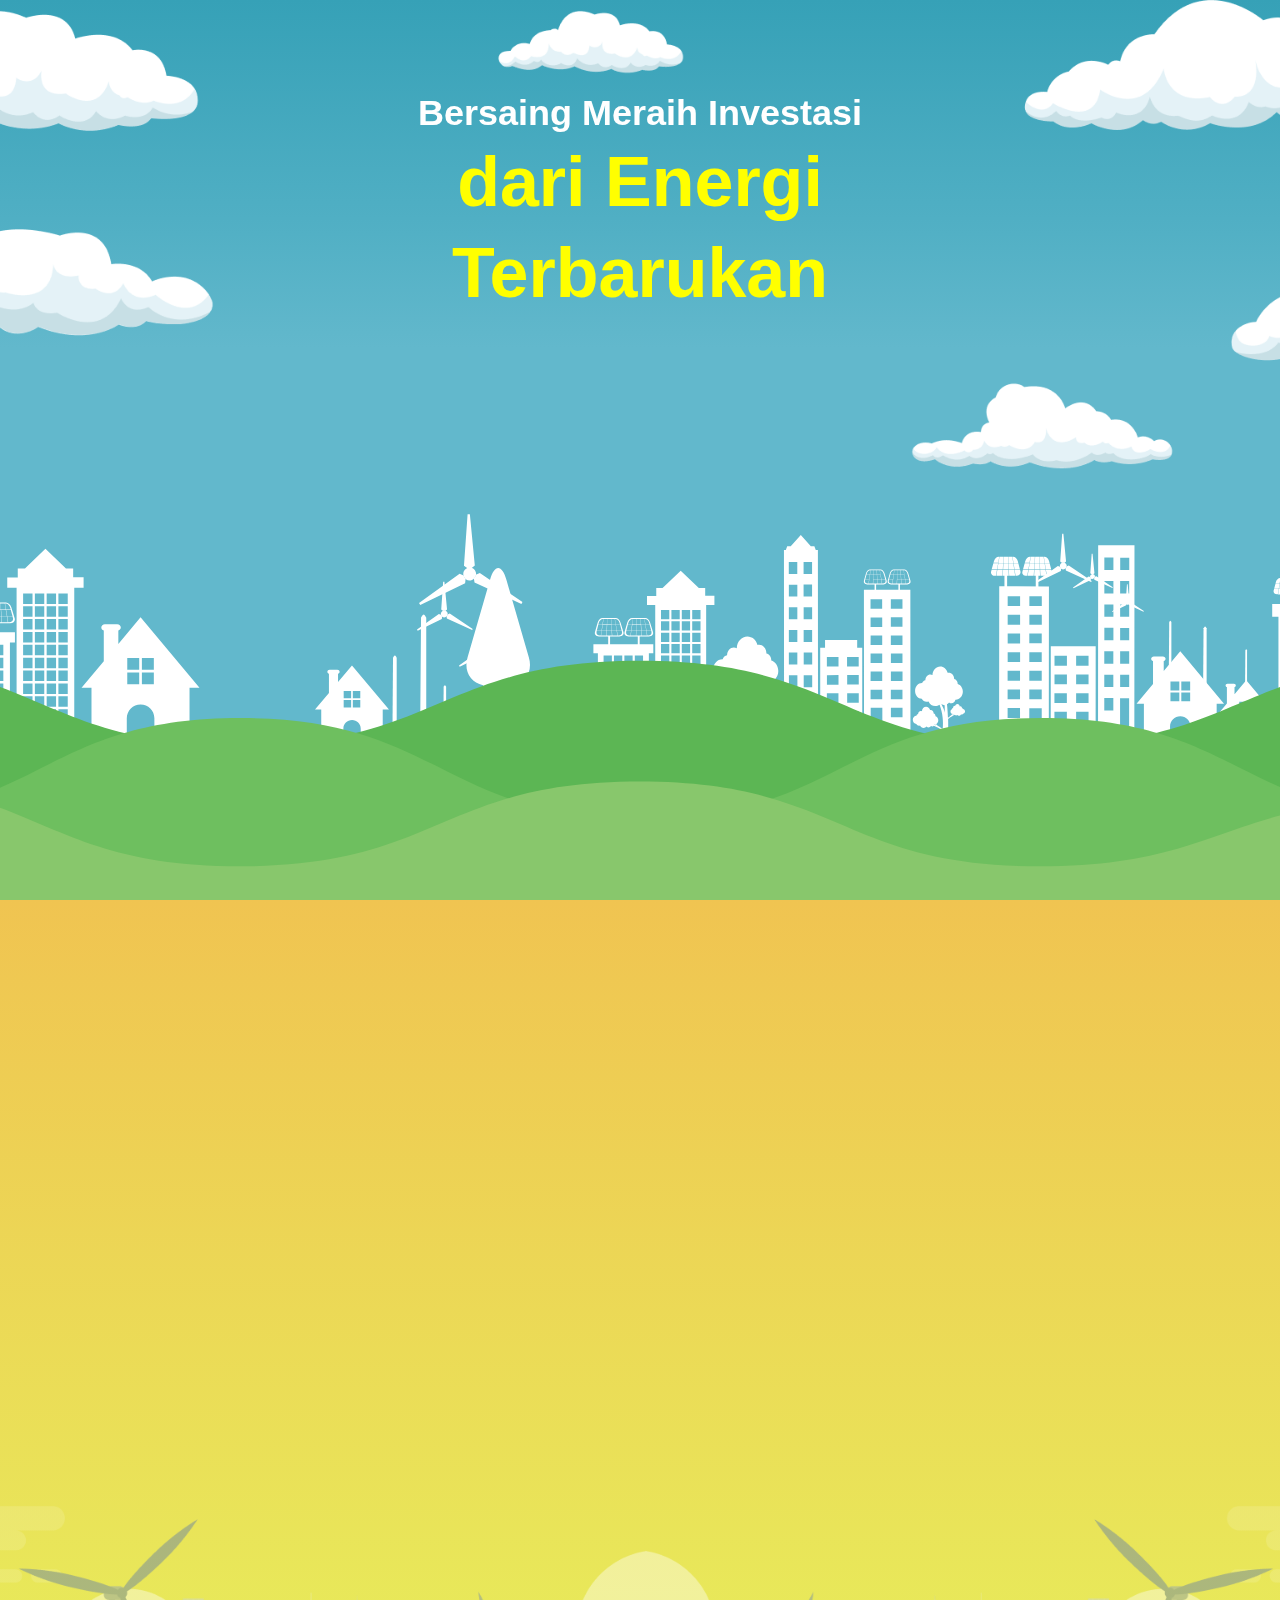
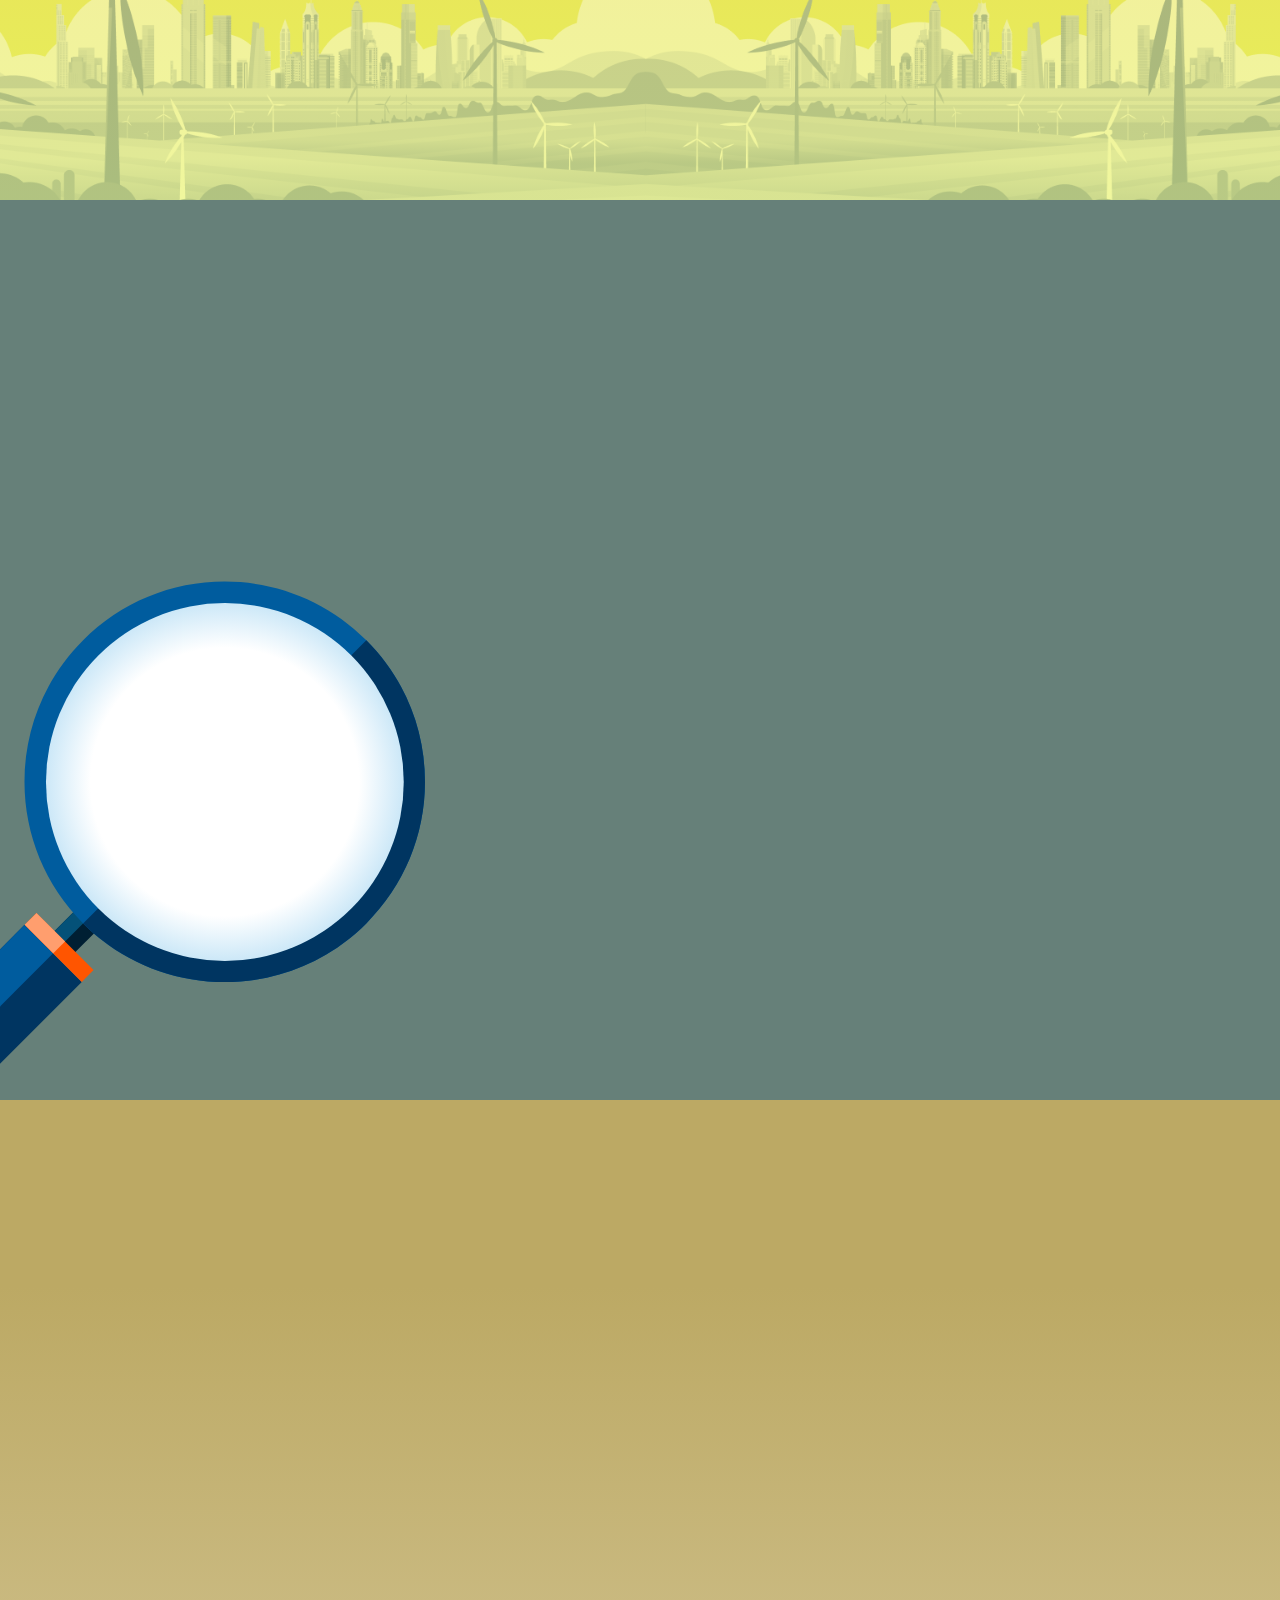
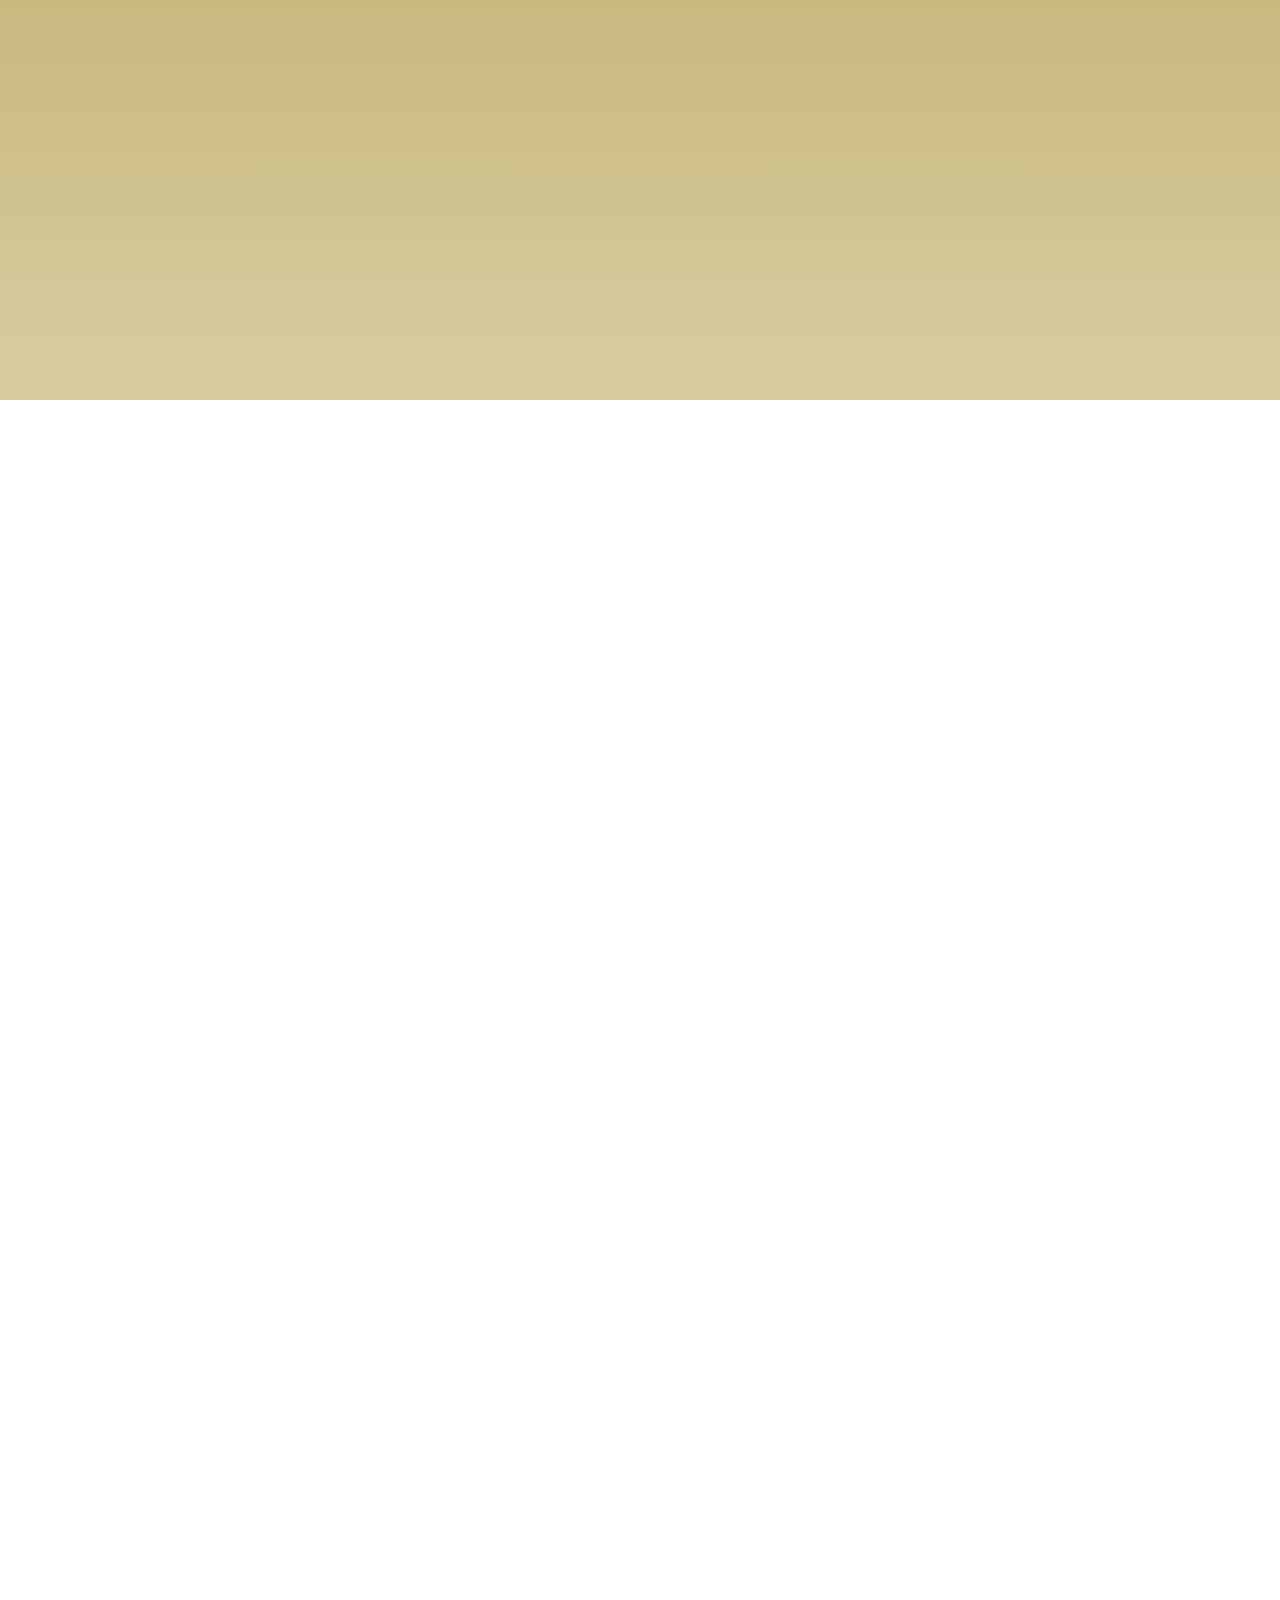
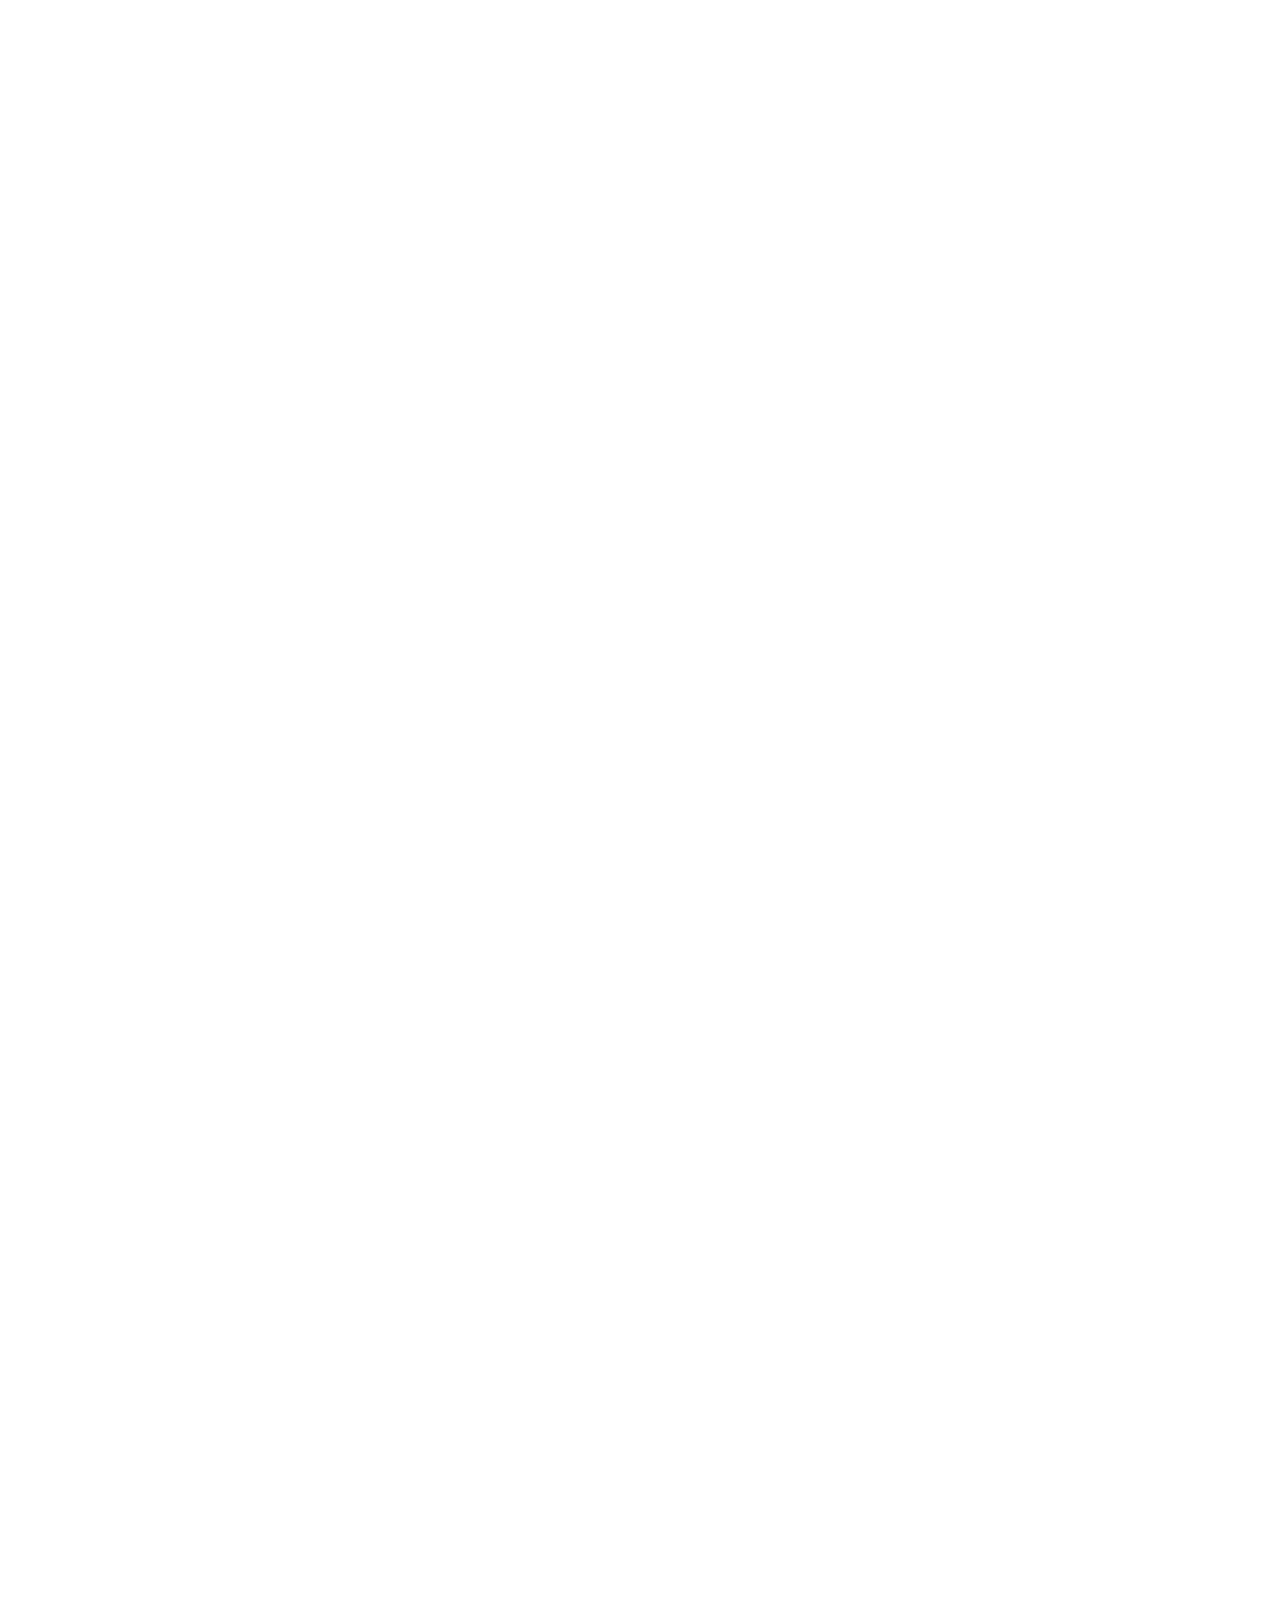
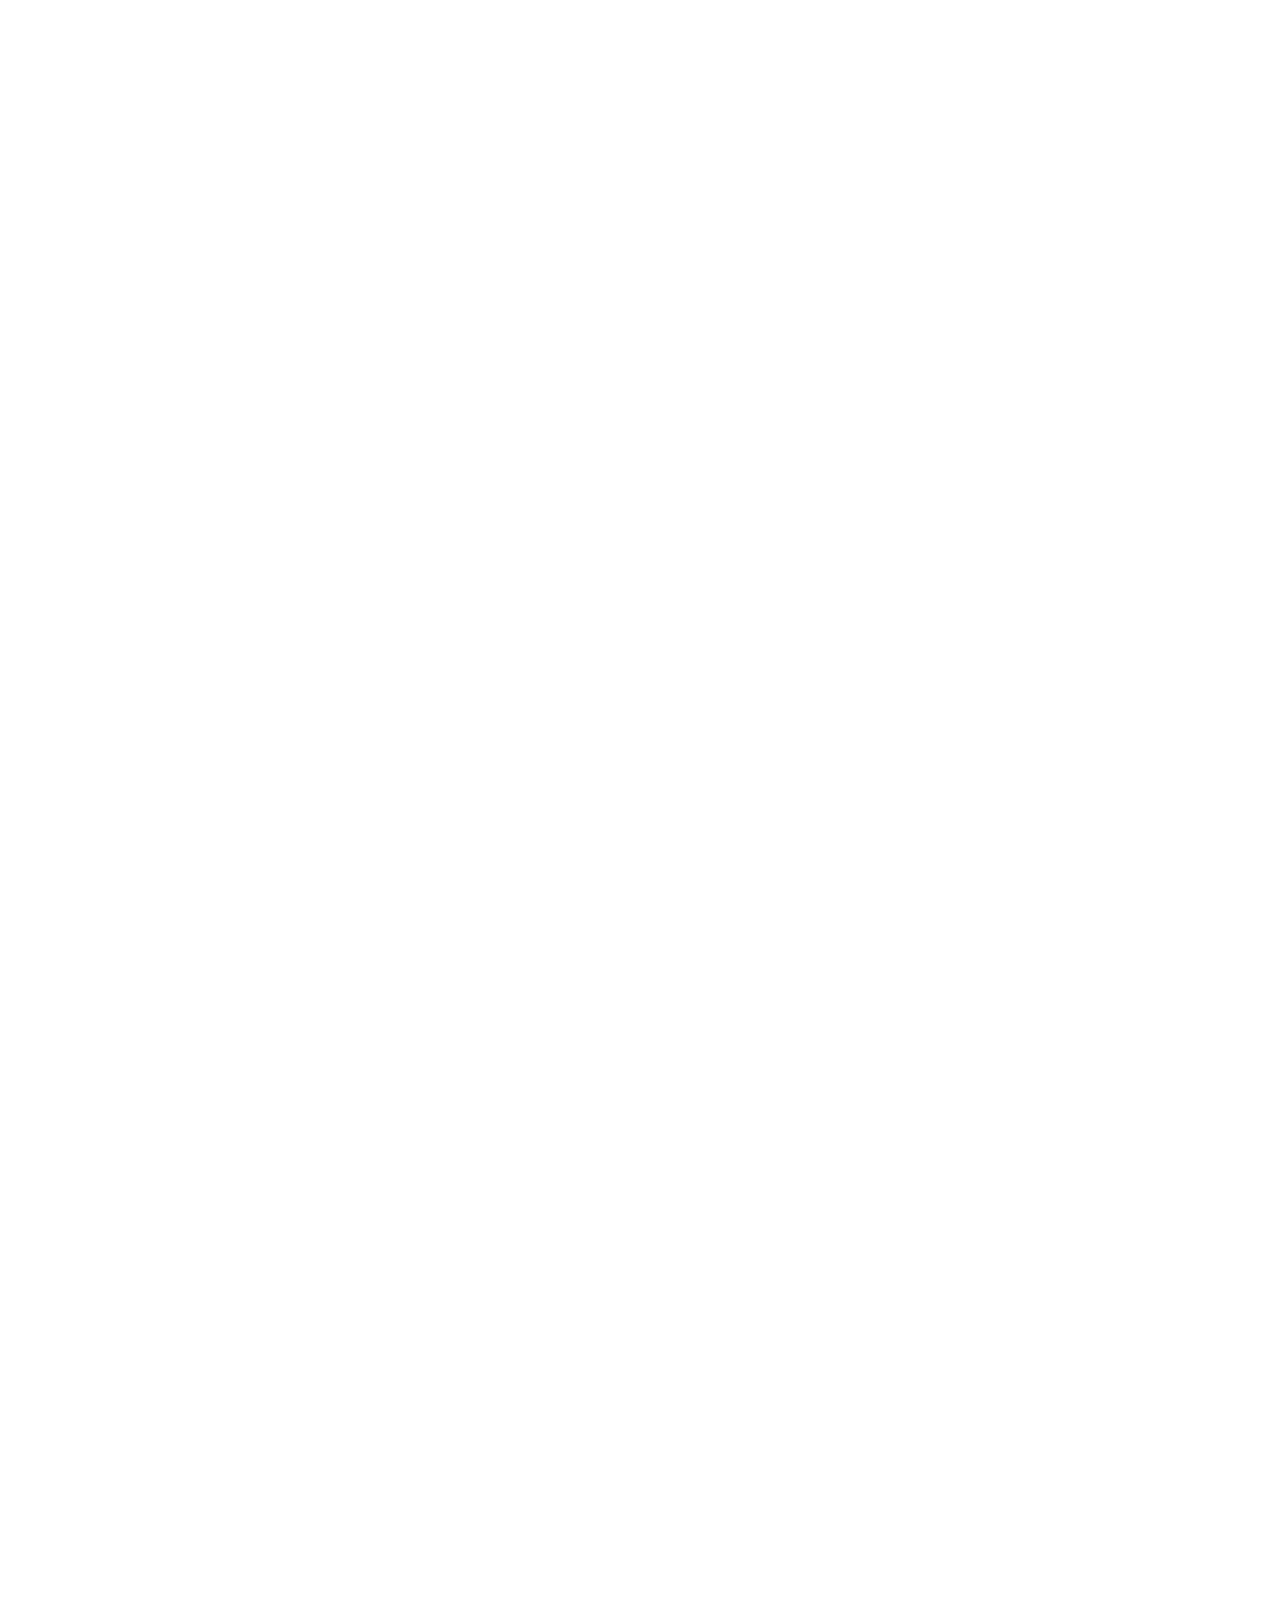
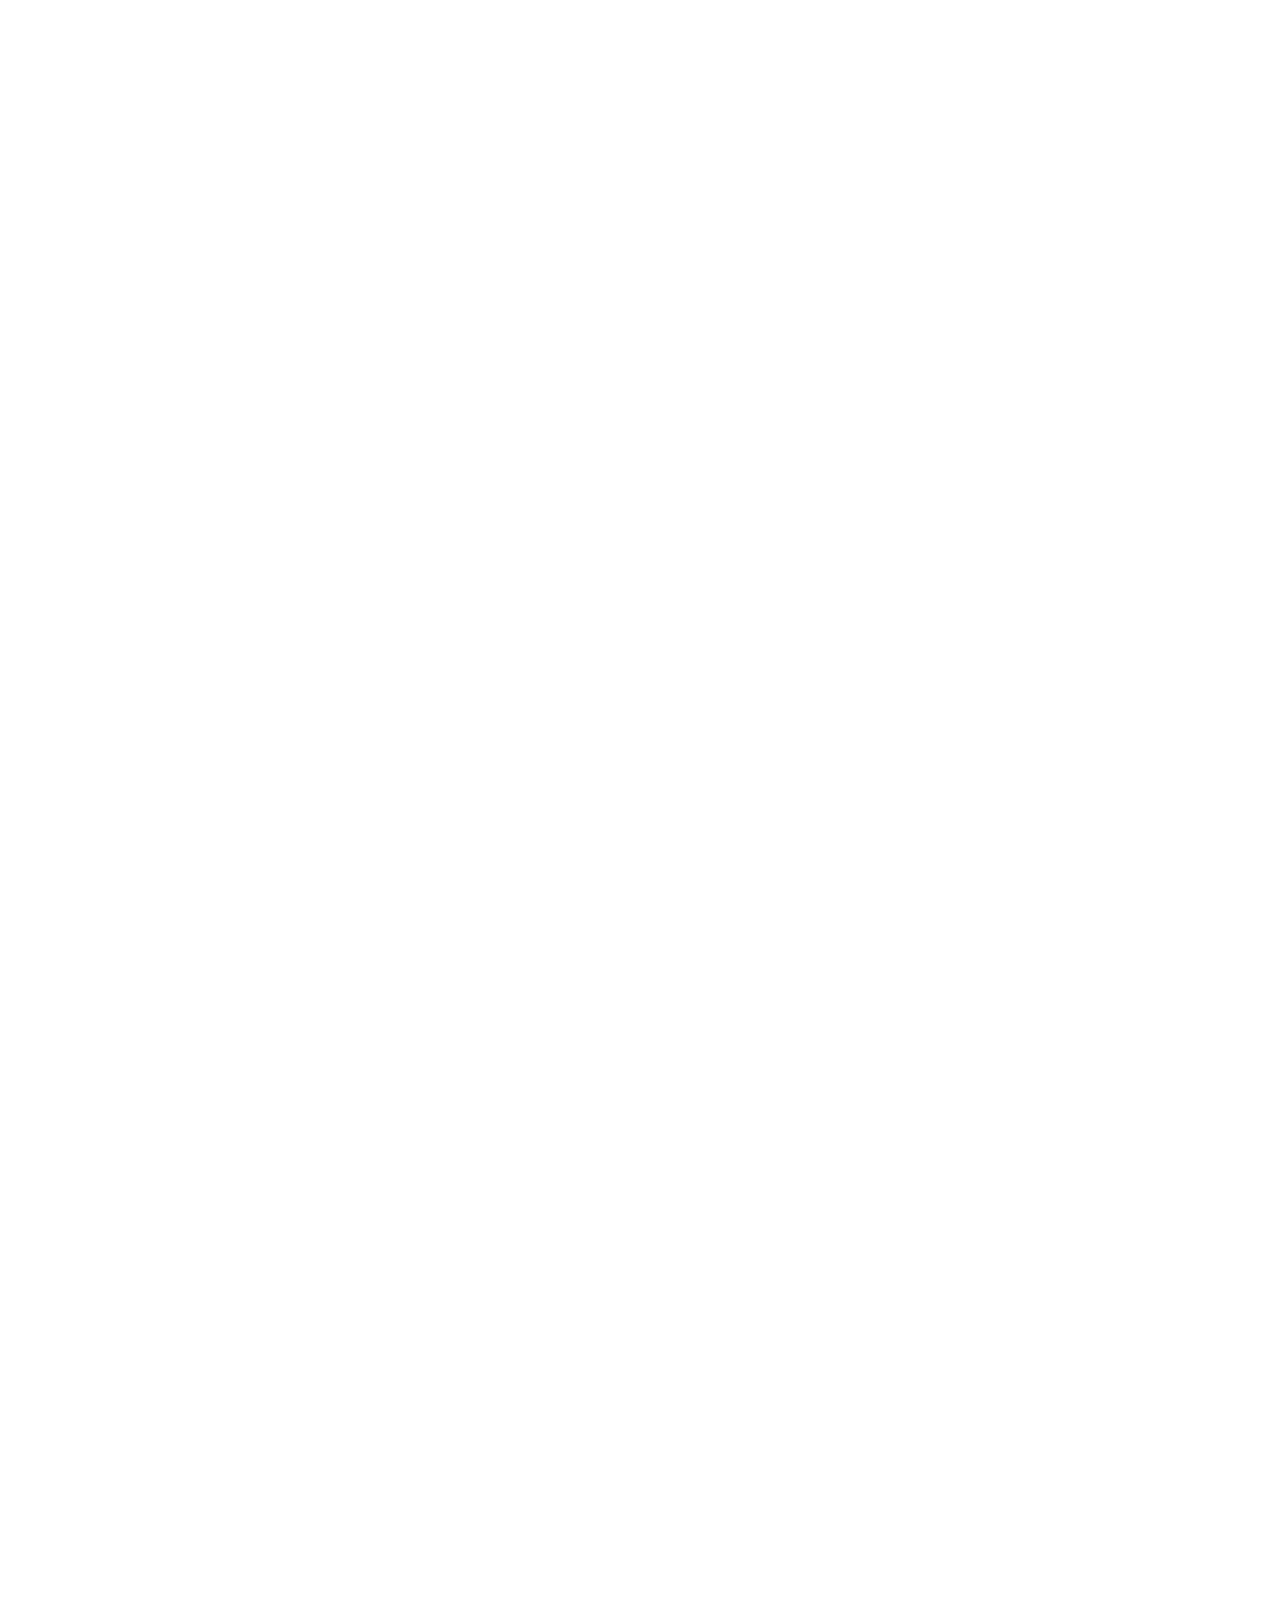
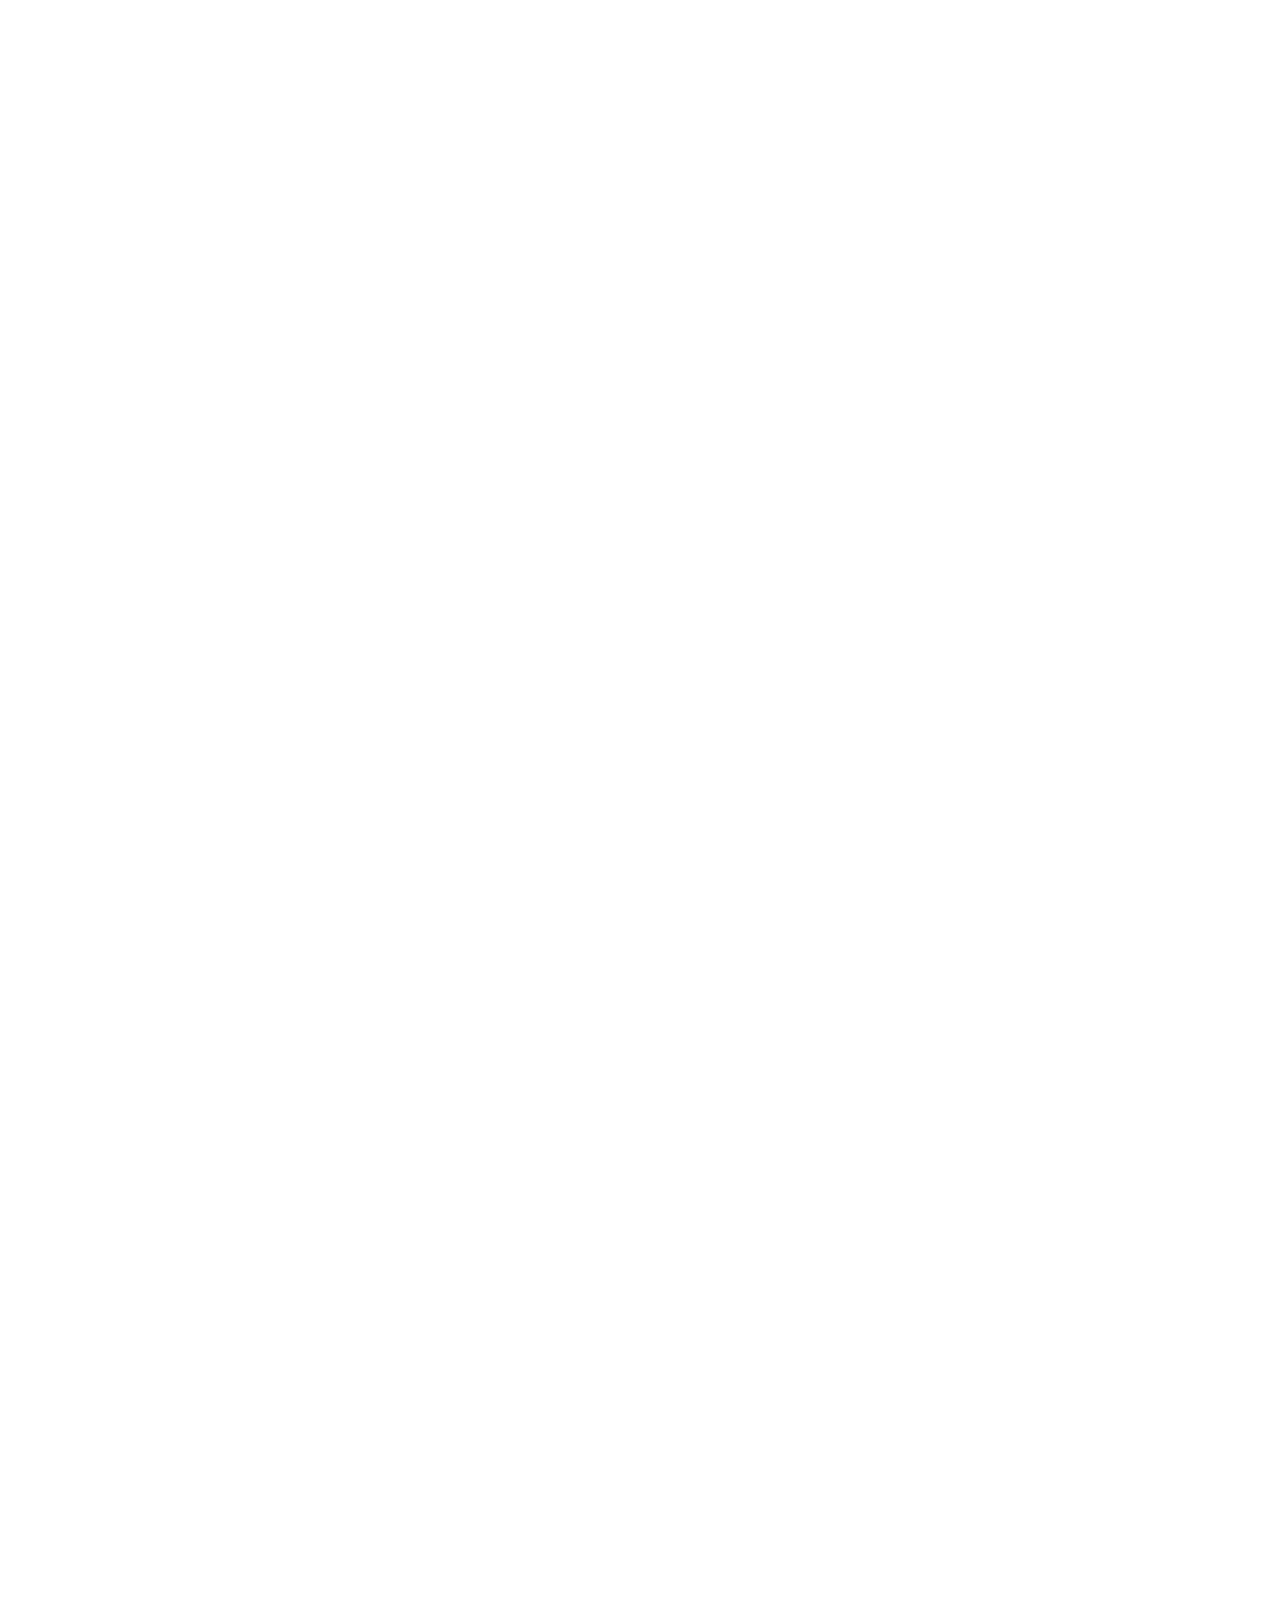
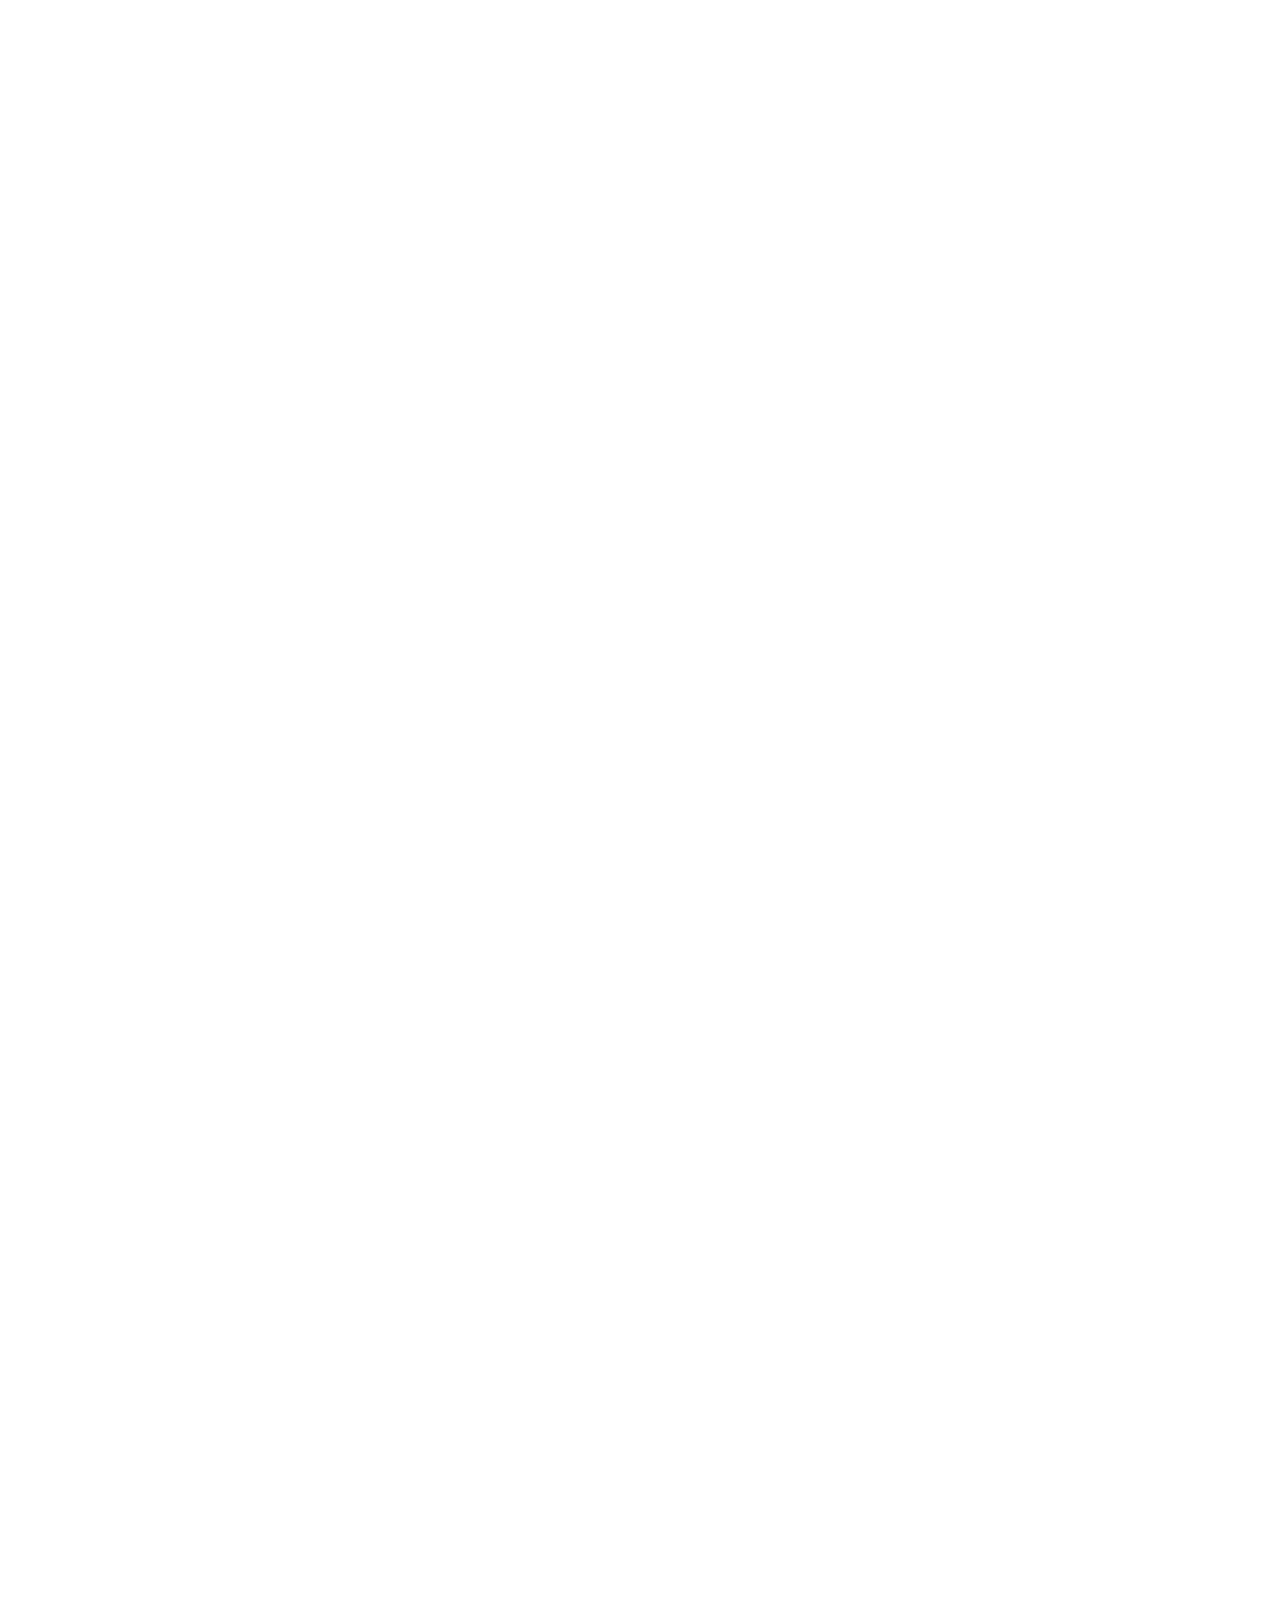
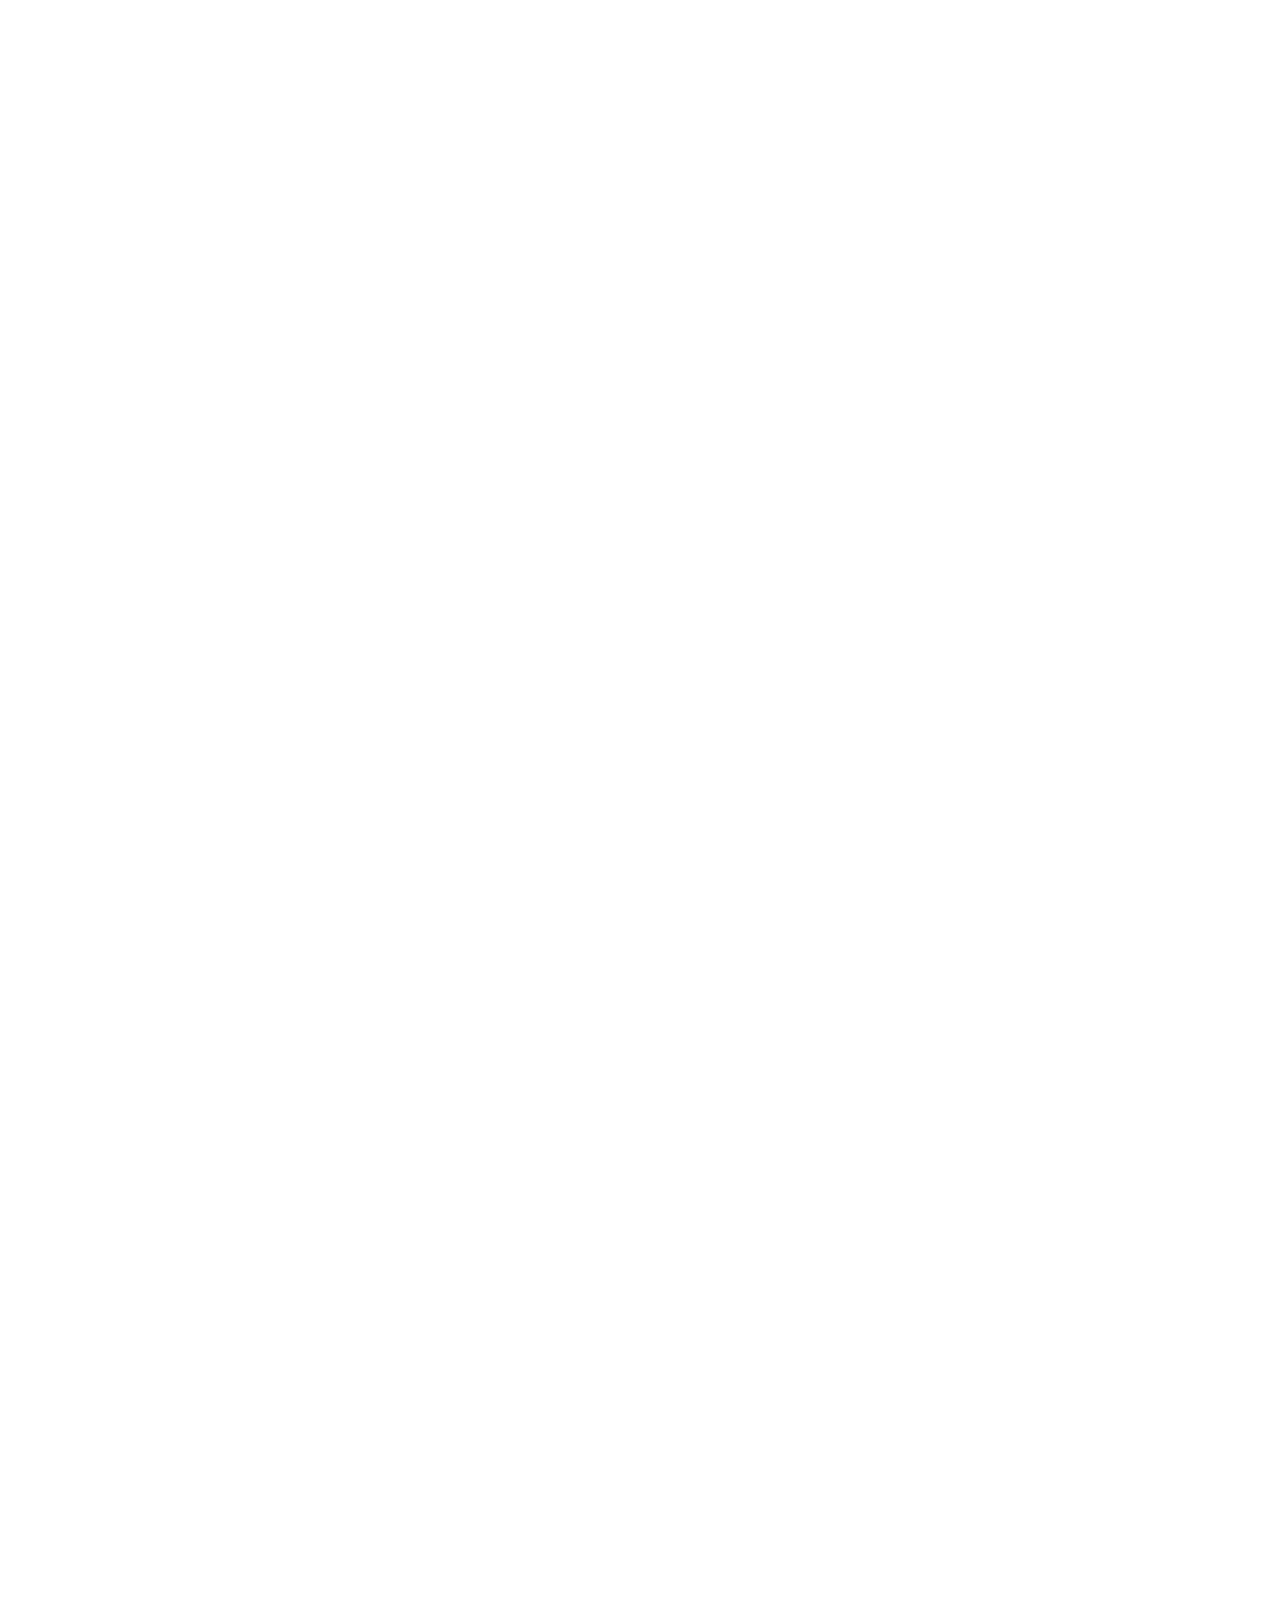
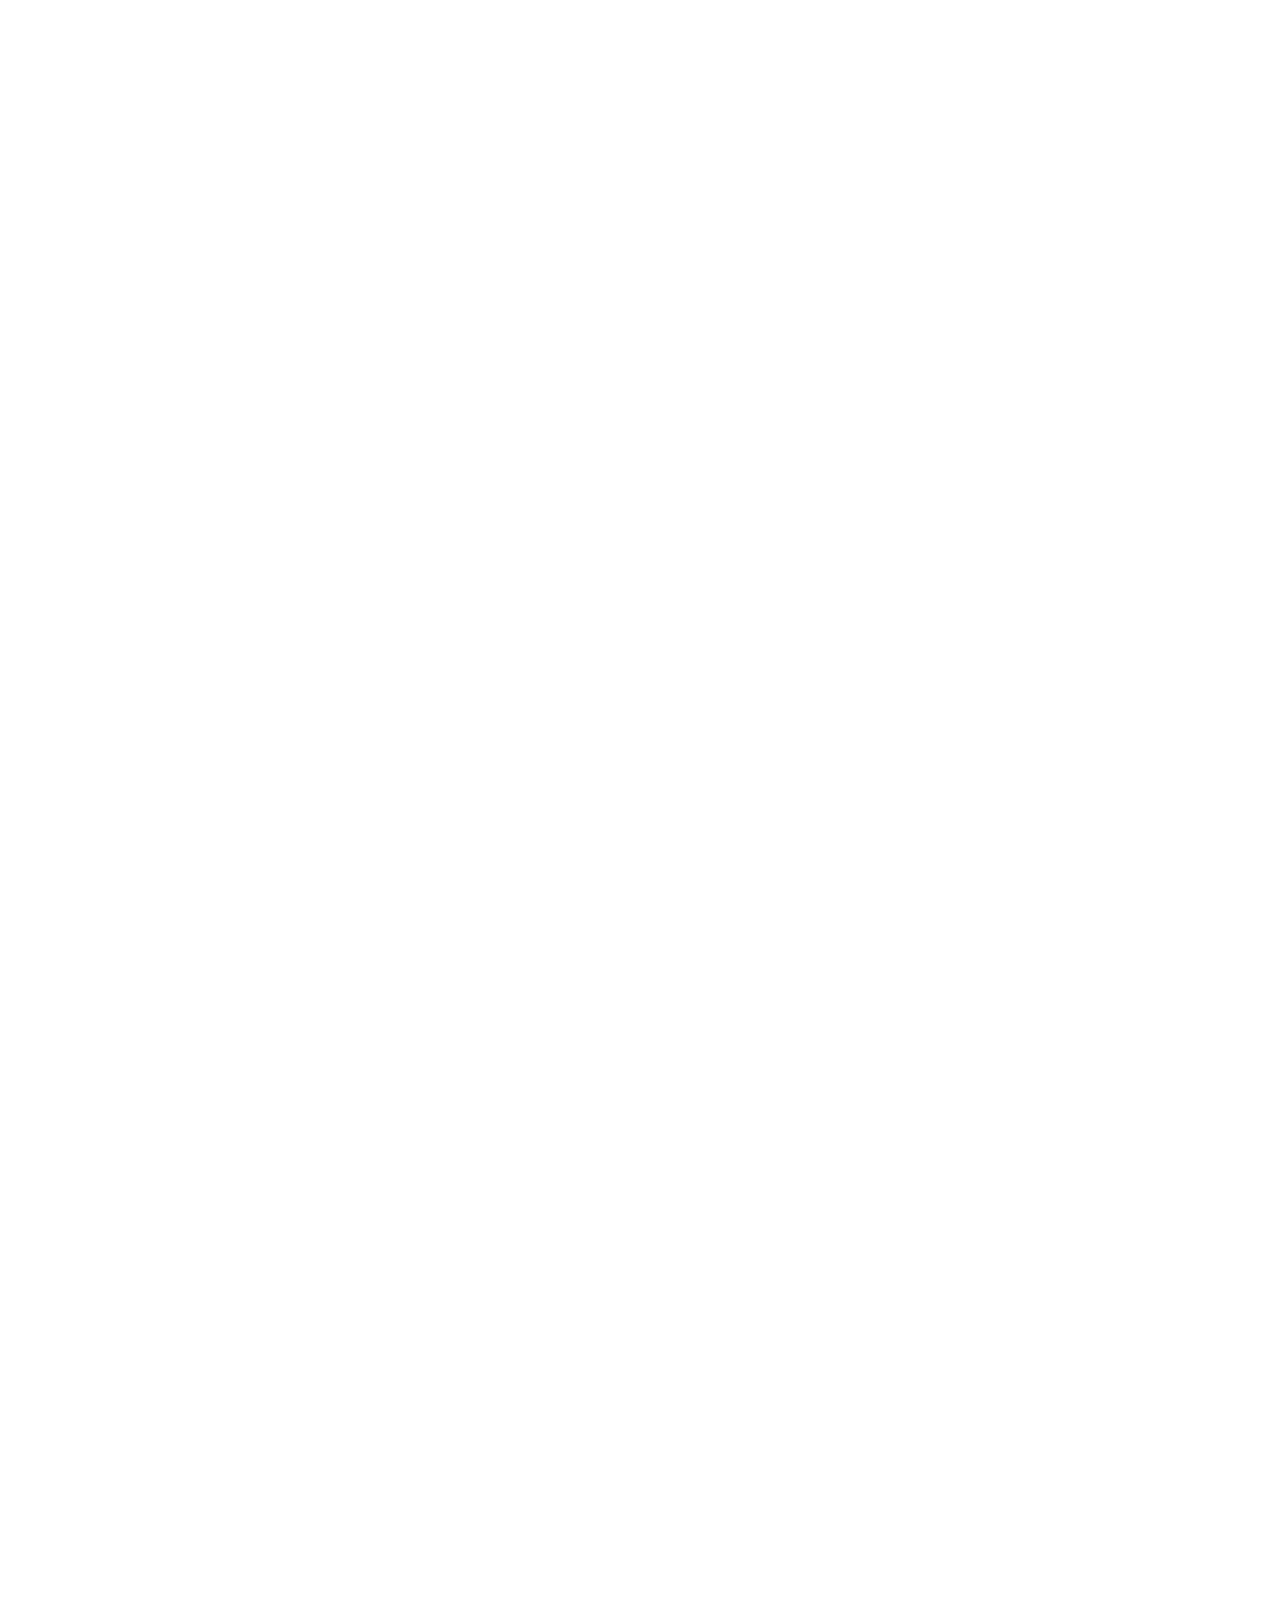
==== index.html @ f4d67e09 "Finishing All Content + Animation" ====
<!DOCTYPE html>
<html lang="en">

<head>
  <meta charset="utf-8" />
  <meta http-equiv="X-UA-Compatible" content="IE=edge,chrome=1" />
  <meta name="viewport" content="width=device-width, initial-scale=1, user-scalable=no" />
  <link rel="shortcut icon" href="https://static.sibertama.my.id/interaktif/assets/images/favicon.png">  
  <title>Bersaing Meraih Investasi dari Energi Terbarukan</title>
  <meta name="description" content="">
  <meta name="keywords" content="">

  <!-- fb meta -->
	<meta property="fb:admins" content="1386097730" />
	<meta property="fb:app_id" content="161133340609176" />
	<meta property="og:type" content="article" /> 
	<meta property="og:url" content="" /> 
	<meta property="og:title" content="Bersaing Meraih Investasi dari Energi Terbarukan" /> 
	<meta property="og:image" content="" /> 
	<meta property="og:description" content="" />

	<!-- twitter card -->
	<meta name="twitter:card" content="summary_large_image" />
	<meta name="twitter:site" content="" />
	<meta name="twitter:creator" content="">
	<meta name="twitter:title" content="Bersaing Meraih Investasi dari Energi Terbarukan" />
	<meta name="twitter:description" content=""/>
	<meta name="twitter:image" content="" />

  <!-- CSS -->
  <link type="text/css" rel="stylesheet" href="css/style.min.css" />
  <link type="text/css" rel="stylesheet" href="css/jquery.fullPage.css" />

  <!-- Font -->
  <link href="https://fonts.googleapis.com/css?family=Montserrat:400,700&display=swap" rel="stylesheet">
</head>

<body>

  <!-- Preloader -->
  <div id="preloader">
    <div class="display-table">
      <div class="display-center">
        <div class="container">
          <div class="wrapper">
            <div class="wrapper__content">
              <!-- Image -->
              
              <!-- Spinner -->  
              <div class="spinner mt3">
                <svg viewBox="0 0 66 66" xmlns="http://www.w3.org/2000/svg">
                  <circle classg="length" fill="none" stroke-width="8" stroke-linecap="round" cx="33" cy="33" r="28"></circle>
                </svg>
                <svg viewBox="0 0 66 66" xmlns="http://www.w3.org/2000/svg">
                  <circle fill="none" stroke-width="8" stroke-linecap="round" cx="33" cy="33" r="28"></circle>
                </svg>
                <svg viewBox="0 0 66 66" xmlns="http://www.w3.org/2000/svg">
                  <circle fill="none" stroke-width="8" stroke-linecap="round" cx="33" cy="33" r="28"></circle>
                </svg>
                <svg viewBox="0 0 66 66" xmlns="http://www.w3.org/2000/svg">
                  <circle fill="none" stroke-width="8" stroke-linecap="round" cx="33" cy="33" r="28"></circle>
                </svg>
              </div>

              <small class="text-center text--white">Loading</small>
            </div>
          </div>
        </div>
      </div>
    </div>
  </div>

  <!-- Share Button -->
  <div class="social">
    <ul>
      <li class="social__item">
        <a href="" target="_blank">
          <img src="images/icon/fb.png" alt="">
        </a>
      </li>
      <li class="social__item social__item--wa">
        <a href="" target="_blank">        
          <img src="images/icon/whatsapp.png" alt="">
        </a>
      </li>
      <li class="social__item">
        <a href="" target="_blank">
          <img src="images/icon/twitter.png" alt="">
        </a>
      </li>
    </ul>
  </div>

  <!-- Template Background Color -->
  <div class="page__color">
    <div class="item page__color--soon"></div>
    <div class="item page__color--evening"></div>
    <div class="item page__color--blue"></div>
    <div class="item page__color--night"></div>
  </div>

  <!-- Template Background Content -->
  <div class="page__static">
    
    <!-- Scene Cover-->
    <div class="page__static page__static__cover">
      <div class="page__animation page__animation__cover">
        <div class="picturefill-background page__animation__cover--awan2">
          <span data-src="images/bg-city-awan-xs.png"></span>
          <span data-src="images/bg-city-awan.png" data-media="(min-width: 800px)"></span>
        </div>
        <div class="picturefill-background page__animation__cover--build">
          <span data-src="images/bg-build.svg"></span>
          <span data-src="images/bg-build.svg" data-media="(min-width: 800px)"></span>
        </div>
        <div class="picturefill-background page__animation__cover--build-2">
          <span data-src="images/bg-build-2-xs.svg"></span>
          <span data-src="images/bg-build-2.svg" data-media="(min-width: 800px)"></span>
        </div>
        <div class="picturefill-background page__animation__cover--build-3">
          <span data-src="images/bg-build-3.svg"></span>
          <span data-src="images/bg-build-3.svg" data-media="(min-width: 800px)"></span>
        </div>
        <div class="picturefill-background page__animation__cover--build-4">
          <span data-src="images/bg-build-4.png"></span>
          <span data-src="images/bg-build-4.png" data-media="(min-width: 800px)"></span>
        </div>
        <div class="picturefill-background page__animation__cover--build-stats">
          <span data-src="images/bg-build-stats.svg"></span>
          <span data-src="images/bg-build-stats.svg" data-media="(min-width: 800px)"></span>
        </div>
        <div class="picturefill-background page__animation__cover--awan">
          <span data-src="images/bg-city-awan2-xs.png"></span>
          <span data-src="images/bg-city-awan2.png" data-media="(min-width: 800px)"></span>
        </div>
        <div class="picturefill-background page__animation__cover--text">
          <div class="display-table">
            <div class="display-center">
              <div class="container">
                <div class="col-lg-5">
                  <h3 class="text text__top text-left text--yellow text--bigger">
                    5 Negara dengan Investasi Energi <br>
                    Terbarukan Terbesar 2019 <br>
                    (US$ miliar)
                  </h3>
                  <p class="italic text-left text--white">Sumber: Statista 2019 </p>
                </div>
              </div>
            </div>
          </div>
        </div>
        <div class="kincir">
          <div class="kincir__item">
            <img src="images/kincir.svg" alt="" class="kincir__item--1 kincir-fade hidden-xs">
          </div>
          <div class="kincir__item">
            <img src="images/kincir.svg" alt="" class="kincir__item--2 kincir-fade hidden-xs">
          </div>
          <div class="kincir__item">
            <img src="images/kincir.svg" alt="" class="kincir__item--3 kincir-fade hidden-xs">
          </div>
          <div class="kincir__item">
            <img src="images/kincir.svg" alt="" class="kincir__item--4 hidden-xs">
          </div>
          <div class="kincir__item">
            <img src="images/kincir.svg" alt="" class="kincir__item--5 hidden-xs">
          </div>
          <div class="kincir__item">
            <img src="images/kincir.svg" alt="" class="kincir__item--6 hidden-xs">
          </div>
        </div>
      </div>
      <div class="picturefill-background page__animation__cover--bg">
        <span data-src="images/bg-hill-xs.svg"></span>
        <span data-src="images/bg-hill.svg" data-media="(min-width: 800px)"></span>
      </div>
    </div>    
    
    <!-- Scene REC-->
    <div class="page__static page__static__rec scrollSlide">
      <div class="page__animation page__animation__rec">
        <div class="picturefill-background page__animation__rec--build">
          <span data-src="images/bg-build-rec-xs.svg"></span>
          <span data-src="images/bg-build-rec.svg" data-media="(min-width: 800px)"></span>
        </div>
        <div class="picturefill-background page__animation__rec--hill">
          <span data-src="images/bg-hill-xs.svg"></span>
          <span data-src="images/bg-hill-rec.svg" data-media="(min-width: 800px)"></span>
        </div>
        <div class="picturefill-background page__animation__rec--serti-1">
          <span data-src="images/bg-serti-1-xs.svg"></span>
          <span data-src="images/bg-serti-1.svg" data-media="(min-width: 800px)"></span>
        </div>
        <div class="picturefill-background page__animation__rec--serti-2">
          <span data-src="images/bg-serti-2-xs.svg"></span>
          <span data-src="images/bg-serti-2.svg" data-media="(min-width: 800px)"></span>
        </div>
        <div class="picturefill-background page__animation__rec--serti-3">
          <span data-src="images/bg-serti-3-xs.svg"></span>
          <span data-src="images/bg-serti-3.svg" data-media="(min-width: 800px)"></span>
        </div>
        <div class="picturefill-background page__animation__rec--serti-4">
          <span data-src="images/bg-serti-4-xs.svg"></span>
          <span data-src="images/bg-serti-4.svg" data-media="(min-width: 800px)"></span>
        </div>
        <div class="picturefill-background page__animation__rec--serti-5">
          <span data-src="images/bg-serti-5-xs.svg"></span>
          <span data-src="images/bg-serti-5.svg" data-media="(min-width: 800px)"></span>
        </div>
        <div class="picturefill-background page__animation__cover--awan">
          <span data-src="images/bg-city-awan2-xs.png"></span>
          <span data-src="images/bg-city-awan2.png" data-media="(min-width: 800px)"></span>
        </div>
      </div>
    </div>

    <!-- Scene WHY REC-->
    <div class="page__static page__static__why scrollSlide">
      <div class="page__animation page__animation__why">
        <div class="picturefill-background page__animation__why--hill">
          <span data-src="images/bg-hill-xs.svg"></span>
          <span data-src="images/bg-hill.svg" data-media="(min-width: 800px)"></span>
        </div>
        <div class="picturefill-background page__animation__cover--awan">
          <span data-src="images/bg-city-awan-xs.png"></span>
          <span data-src="images/bg-city-awan.png" data-media="(min-width: 800px)"></span>
        </div>
        <div class="picturefill-background page__animation__cover--awan2">
          <span data-src="images/bg-city-awan2-xs.png"></span>
          <span data-src="images/bg-city-awan2.png" data-media="(min-width: 800px)"></span>
        </div>
      </div>
    </div>

    <!-- Scene List Detail REC-->
    <div class="page__static page__static__list scrollSlide">
      <div class="page__animation page__animation__list">
        <div class="picturefill-background page__animation__list--text">
          <div class="display-table">
            <div class="display-center">
              <div class="container">
                <div class="text text-popout text-popout--1">
                  Memenuhi Kebutuhan Konsumen, <br>
                  terutama sektor komersial dan industri.
                  <span>1</span>
                </div>
              </div>
            </div>
          </div>
        </div>
        <div class="picturefill-background page__animation__cover--awan2">
          <span data-src="images/bg-city-awan2-xs.png"></span>
          <span data-src="images/bg-city-awan2.png" data-media="(min-width: 800px)"></span>
        </div>
        <div class="picturefill-background page__animation__list--tower">
          <span data-src="images/bg-tower.svg"></span>
          <span data-src="images/bg-tower.svg" data-media="(min-width: 800px)"></span>
        </div>
        <div class="picturefill-background page__animation__list--towerlight animate--flash">
          <span data-src="images/bg-tower-light.svg"></span>
          <span data-src="images/bg-tower-light.svg" data-media="(min-width: 800px)"></span>
        </div>
        <div class="picturefill-background page__animation__list--hill">
          <span data-src="images/bg-hill-xs.svg"></span>
          <span data-src="images/bg-hill-rec.svg" data-media="(min-width: 800px)"></span>
        </div>
      </div>
    </div>

    <!-- Scene Museum-->
    <div class="page__static page__static__museum scrollSlide">
      <div class="page__animation page__animation__museum">
        <div class="picturefill-background page__animation__cover--awan2">
          <span data-src="images/bg-city-awan2-xs.png"></span>
          <span data-src="images/bg-city-awan2.png" data-media="(min-width: 800px)"></span>
        </div>
        <div class="picturefill-background page__animation__museum--building">
          <span data-src="images/bg-museum-xs.svg"></span>
          <span data-src="images/bg-museum.svg" data-media="(min-width: 800px)"></span>
        </div>
        <div class="picturefill-background page__animation__museum--hill">
          <span data-src="images/bg-hill-xs.svg"></span>
          <span data-src="images/bg-hill.svg" data-media="(min-width: 800px)"></span>
        </div>
      </div>
    </div>

    <!-- Scene Kilang-->
    <div class="page__static page__static__kilang scrollSlide">
      <div class="page__animation page__animation__kilang">
        <div class="picturefill-background page__animation__kilang--text">
          <div class="display-table">
            <div class="display-center">
              <div class="container">
                <div class="text text-popout text-popout--2">
                  Mendorong Pembangunan <br>
                  Pembangkit Energi Terbarukan
                  <span>2</span>
                </div>
              </div>
            </div>
          </div>
        </div>
        <div class="picturefill-background page__animation__cover--awan">
          <span data-src="images/bg-city-awan2-xs.png"></span>
          <span data-src="images/bg-city-awan2.png" data-media="(min-width: 800px)"></span>
        </div>
        <div class="picturefill-background page__animation__kilang--building2">
          <span data-src="images/bg-kilang-2-xs.svg"></span>
          <span data-src="images/bg-kilang-2.svg" data-media="(min-width: 800px)"></span>
        </div>
        <div class="picturefill-background page__animation__kilang--building">
          <span data-src="images/bg-kilang-xs.svg"></span>
          <span data-src="images/bg-kilang.svg" data-media="(min-width: 800px)"></span>
        </div>
        <div class="picturefill-background page__animation__kilang--buildingasap">
          <span data-src="images/bg-kilang-xs.svg"></span>
          <span data-src="images/bg-kilang-asap.svg" data-media="(min-width: 800px)"></span>
        </div>
        <div class="picturefill-background page__animation__kilang--hill2">
          <span data-src="images/bg-hill-xs.svg"></span>
          <span data-src="images/bg-hill.svg" data-media="(min-width: 800px)"></span>
        </div>
        <div class="picturefill-background page__animation__kilang--hill">
          <span data-src="images/bg-hill-kilang-xs.svg"></span>
          <span data-src="images/bg-hill-kilang.svg" data-media="(min-width: 800px)"></span>
        </div>
      </div>
    </div>

    <!-- Scene Invest-->
    <div class="page__static page__static__invest scrollSlide">
      <div class="page__animation page__animation__invest">
        <div class="picturefill-background page__animation__invest--text">
          <div class="display-table">
            <div class="display-center">
              <div class="container">
                <div class="text text-popout text-popout--3">
                  Menarik Investasi yang Berkelanjutan
                  <span>3</span>
                </div>
              </div>
            </div>
          </div>
        </div>
        <div class="picturefill-background page__animation__invest--text2">
          <div class="display-table">
            <div class="display-center">
              <div class="container">
                <div class="col-lg-2">
                  <p class="text text__top text-job text-job--1">
                    PDB Indonesia
                    0,3%-1,3%
                    pada 2030 
                 </p>
                </div>
              </div>
            </div>
          </div>
        </div>
        <div class="picturefill-background page__animation__invest--text3">
          <div class="display-table">
            <div class="display-center">
              <div class="container">
                <div class="col-lg-3 col-lg-offset-6">
                  <p class="text text__top text-job text-job--2">
                    Jumlah lapangan kerja dari 100.000 pada 2017 menjadi 1,3 juta pada 2030
                 </p>
                </div>
              </div>
            </div>
          </div>
        </div>
        <div class="picturefill-background page__animation__cover--awan">
          <span data-src="images/bg-city-awan-xs.png"></span>
          <span data-src="images/bg-city-awan.png" data-media="(min-width: 800px)"></span>
        </div>
        <div class="picturefill-background page__animation__invest--coin">
          <span data-src="images/bg-coin-xs.svg"></span>
          <span data-src="images/bg-coin.svg" data-media="(min-width: 800px)"></span>
        </div>
        <div class="picturefill-background page__animation__invest--build">
          <span data-src="images/bg-coin-build-xs.png"></span>
          <span data-src="images/bg-coin-build.png" data-media="(min-width: 800px)"></span>
        </div>
        <div class="picturefill-background page__animation__invest--hill">
          <span data-src="images/bg-hill-xs.svg"></span>
          <span data-src="images/bg-hill-rec.svg" data-media="(min-width: 800px)"></span>
        </div>
      </div>
    </div>

    <!-- Scene Outlet-->
    <div class="page__static page__static__outlet">
      <div class="bottom-bg"></div>
      <div class="page__animation page__animation__outlet">
        <div class="picturefill-background page__animation__outlet--booth">
          <span data-src="images/bg-outlet-xs.png"></span>
          <span data-src="images/bg-outlet.png" data-media="(min-width: 800px)"></span>
        </div>
        <div class="picturefill-background page__animation__outlet--loop">
          <span data-src="images/bg-loop.svg" data-media="(min-width: 800px)"></span>
        </div>
        <div class="picturefill-background page__animation__outlet--loopMobile">
          <span data-src="images/bg-loop-xs.svg"></span>
          <span data-src="images/bg-loop-mobile.svg" data-media="(min-width: 800px)"></span>
        </div>
        <div class="picturefill-background page__animation__outlet--bubble">
          <span data-src="images/bg-bubble-hijau-xs.svg"></span>
          <span data-src="images/bg-bubble-hijau.svg" data-media="(min-width: 800px)"></span>
        </div>
        <div class="picturefill-background page__animation__outlet--bubble2">
          <span data-src="images/bg-bubble-orange-xs.svg"></span>
          <span data-src="images/bg-bubble-orange.svg" data-media="(min-width: 800px)"></span>
        </div>
      </div>
    </div>
    
    <!-- Scene Listrik-->
    <div class="page__static page__static__listrik scrollSlide">      
      <div class="bottom-bg"></div>
      <div class="page__animation page__animation__listrik">
        <div class="picturefill-background page__animation__listrik--people">
          <span data-src="images/bg-people-xs.svg"></span>
          <span data-src="images/bg-people.svg" data-media="(min-width: 800px)"></span>
        </div>
      </div>
    </div>

    <!-- Scene Skema-->
    <div class="page__static page__static__skema">
      <div class="page__animation page__animation__skema">
        <div class="picturefill-background page__animation__skema--content">
          <span data-src="images/bg-skema-xs.png"></span>
          <span data-src="images/bg-skema.png" data-media="(min-width: 800px)"></span>
        </div>
        <div class="picturefill-background page__animation__skema--content2">
          <span data-src="images/bg-layanan-xs.svg"></span>
          <span data-src="images/bg-layanan.svg" data-media="(min-width: 800px)"></span>
        </div>
      </div>
    </div>

    <!-- Scene Potensi-->
    <div class="page__static page__static__potensi">
      <div class="page__animation page__animation__potensi">
        <div class="picturefill-background page__animation__potensi--build">
          <span data-src="images/bg-build-potensi-xs.svg"></span>
          <span data-src="images/bg-build-potensi.svg" data-media="(min-width: 800px)"></span>
        </div>
        <div class="picturefill-background page__animation__potensi--hill">
          <span data-src="images/bg-hill-xs.svg"></span>
          <span data-src="images/bg-hill.svg" data-media="(min-width: 800px)"></span>
        </div>
        <div class="picturefill-background page__animation__cover--awan">
          <span data-src="images/bg-city-awan-xs.png"></span>
          <span data-src="images/bg-city-awan.png" data-media="(min-width: 800px)"></span>
        </div>
        <div class="picturefill-background page__animation__cover--awan2">
          <span data-src="images/bg-city-awan2-xs.png"></span>
          <span data-src="images/bg-city-awan2.png" data-media="(min-width: 800px)"></span>
        </div>
      </div>
    </div>

    <!-- Scene Pabrik-->
    <div class="page__static page__static__pabrik">      
      <div class="page__animation page__animation__pabrik">
        <div class="picturefill-background page__animation__pabrik--build">
          <span data-src="images/bg-pabrik-xs.svg"></span>
          <span data-src="images/bg-pabrik.svg" data-media="(min-width: 800px)"></span>
        </div>
      </div>
    </div>

    <!-- Scene Air-->
    <div class="page__static page__static__air">      
      <div class="page__animation page__animation__air">
        <div class="picturefill-background page__animation__air--build">
          <span data-src="images/bg-air-xs.svg"></span>
          <span data-src="images/bg-air.svg" data-media="(min-width: 800px)"></span>
        </div>
      </div>
    </div>

    <!-- Scene Surya-->
    <div class="page__static page__static__surya">      
      <div class="page__animation page__animation__surya">
        <div class="picturefill-background page__animation__surya--build">
          <span data-src="images/bg-surya-xs.svg"></span>
          <span data-src="images/bg-surya.svg" data-media="(min-width: 800px)"></span>
        </div>
      </div>
    </div>

    <!-- Scene Bayu-->
    <div class="page__static page__static__bayu">      
      <div class="page__animation page__animation__bayu">
        <div class="picturefill-background page__animation__bayu--build">
          <span data-src="images/bg-bayu-xs.svg"></span>
          <span data-src="images/bg-bayu.svg" data-media="(min-width: 800px)"></span>
        </div>
      </div>
    </div>

    <!-- Scene Ombak-->
    <div class="page__static page__static__ombak">      
      <div class="page__animation page__animation__ombak">
        <div class="picturefill-background page__animation__ombak--build">
          <span data-src="images/bg-ombak-xs.svg"></span>
          <span data-src="images/bg-ombak.svg" data-media="(min-width: 800px)"></span>
        </div>
      </div>
    </div>

    <!-- Scene Energi-->
    <div class="page__static page__static__energi">     
      <div class="page__animation page__animation__energi">
        <div class="picturefill-background page__animation__energi--build">
          <span data-src="images/bg-energi.png"></span>
          <span data-src="images/bg-energi.png" data-media="(min-width: 800px)"></span>
        </div>
        <div class="bg-color bg-color--1"></div> 
        <div class="bg-color bg-color--2"></div> 
        <div class="bg-color bg-color--3"></div> 
        <div class="bg-color bg-color--4"></div> 
      </div>
    </div>

  </div>
  <!-- e: page__static-->

  <!-- Fullpage Content -->
  <div id="fullpage">

    <!-- Cover -->
    <section class="section page cover">      
      <div class="container">
        <div class="cover__title">
          <h3>Bersaing Meraih Investasi</h3>     
          <h1>dari Energi Terbarukan</h1>     
        </div>
      </div>
    </section>

    <!-- Page 2 -->
    <section class="section page page__2">
      <div class="display-table">
        <div class="display-center">
          <div class="container">
            <div class="col-lg-12">
              <p class="text text__top text-center">
                Saat ini, pengembangan energi terbarukan makin gencar di sejumlah negara. <br> 
                Investasi yang terus meningkat menciptakan banyak lapangan kerja baru.
              </p>              
            </div>
          </div>
        </div>
      </div>
    </section>

    <!-- Page 3 -->
    <section class="section page page__3">
      <div class="display-table">
        <div class="display-center">
          <div class="container">
            <div class="col-lg-8 col-lg-offset-2">
              <div class="text text__top">
                <p>
                  Indonesia tengah bertransisi mengembangkan produk-produk energi hijau yang mudah diakses pembeli dan menguntungkan secara ekonomi, 
                  salah satunya dengan menerbitkan Sertifikat Energi Terbarukan atau Renewable Energy Certificate (REC). 
                </p>
              </div>
            </div>
          </div>
        </div>
      </div>
    </section>
    
    <!-- Page 4 -->
    <section class="section page page__4">
      <div class="display-table">
        <div class="display-center">
          <div class="container">
            
          </div>
        </div>
      </div>
    </section>
    
    <!-- Page 5 -->
    <section class="section page page__5">
      <div class="display-table">
        <div class="display-center">
          <div class="container">
            <div class="col-lg-5 col-lg-offset-7">
              <p class="text text__top text-left">
                
              </p>
            </div>
          </div>
        </div>
      </div>
    </section>
    
    <!-- Page 6 -->
    <section class="section page page__6">
      <div class="display-table">
        <div class="display-center">
          <div class="container">
            <div class="title">
              <h1 class="text--yellow">Apa Sih</h1>
              <h3 class="text--white">Sertifikat Energi Terbarukan (REC)?</h3>
            </div>
          </div>
        </div>
      </div>
    </section>
    
    <!-- Page 7 -->
    <section class="section page page__7">
      <div class="display-table">
        <div class="display-center">
          <div class="container">
            <div class="col-sm-5 center-block">
              <p class="text text__top text-left">
                Sertifikat Energi Terbarukan (Renewable Energy Certificate/REC) Itu inovasi produk hijau PLN bagi pelanggan yang menginginkan pengakuan atas penggunaan energi terbarukan
              </p>
            </div>
          </div>
        </div>
      </div>
    </section>
    
    <!-- Page 8 -->
    <section class="section page page__8">
      <div class="display-table">
        <div class="display-center">
          <div class="container">
            <div class="col-sm-5 center-block">
              <p class="text text__top text-left">
                REC merepresentasikan setiap MWh listrik yang diproduksi oleh pembangkit energi terbarukan.
              </p>
            </div>
          </div>
        </div>
      </div>
    </section>
    
    <!-- Page 9 -->
    <section class="section page page__9">
      <div class="display-table">
        <div class="display-center">
          <div class="container">
            <div class="col-sm-5 center-block">
              <p class="text text__top text-left">
                Jadi opsi pemenuhan target penggunaan energi terbarukan yang transparan
              </p>
            </div>
          </div>
        </div>
      </div>
    </section>
    
    <!-- Page 10 -->
    <section class="section page page__10">
      <div class="display-table">
        <div class="display-center">
          <div class="container">
            <div class="col-sm-5 center-block">
              <p class="text text__top text-left">
                Bisa mendorong pertumbuhan pasar energi terbarukan nasional
              </p>
            </div>
          </div>
        </div>
      </div>
    </section>
    
    <!-- Page 11 -->
    <section class="section page page__11">
      <div class="display-table">
        <div class="display-center">
          <div class="container">
            <div class="col-sm-5 center-block">
              <p class="text text__top text-left">
                1 Unit REC merepresentasikan 1 MWh.
              </p>
            </div>
          </div>
        </div>
      </div>
    </section>
    
    <!-- Page 12 -->
    <section class="section page page__12">
      <div class="display-table">
        <div class="display-center">
          <div class="container">
            <div class="title">
              <h1 class="text--yellow">Mengapa <br> Harus ada REC ?</h1>
            </div>
          </div>
        </div>
      </div>
    </section>
    
    <!-- Page 13 -->
    <section class="section page page__13">
      <div class="display-table">
        <div class="display-center">
          <div class="container">
          </div>
        </div>
      </div>
    </section>
    
    <!-- Page 14 -->
    <section class="section page page__14">
      <div class="display-table">
        <div class="display-center">
          <div class="container">
            <div class="center-block">
              <div class="data data-1 text__top">
                <img src="images/bg-data-1.svg" alt="">
              </div>
            </div>
          </div>
        </div>
      </div>
    </section>
    
    <!-- Page 15 -->
    <section class="section page page__15">
      <div class="display-table">
        <div class="display-center">
          <div class="container">
            <div class="center-block">
              <div class="data data-1 text__top">
                <img src="images/bg-data-2.svg" alt="">
              </div>
            </div>
          </div>
        </div>
      </div>
    </section>
    
    <!-- Page 16 -->
    <section class="section page page__16">
      <div class="display-table">
        <div class="display-center">
          <div class="container">
            <div class="center-block">
              <div class="data data-1 text__top">
                <img src="images/bg-data-3.svg" alt="">
              </div>
            </div>
          </div>
        </div>
      </div>
    </section>
    
    <!-- Page 17 -->
    <section class="section page page__17">
      <div class="display-table">
        <div class="display-center">
          <div class="container">
            <div class="center-block">
              <div class="data data-1 text__top">
                <img src="images/bg-data-4.svg" alt="">
              </div>
            </div>
          </div>
        </div>
      </div>
    </section>
    
    <!-- Page 18 -->
    <section class="section page page__18">
      <div class="display-table">
        <div class="display-center">
          <div class="container">
            <div class="col-lg-5 col-lg-offset-7 text-left">
              <h1 class="text--yellow text__top">
                > 240 <br> 
                perusahaan <br>
                multinasional *
              </h1>
              <p class="text">berkomitmen memakai 100% sumber energi terbarukan untuk fasilitas dan rantai pasoknya, termasuk di Indonesia.
              </p>
            </div>
          </div>
        </div>
      </div>
    </section>
    
    <!-- Page 19 -->
    <section class="section page page__19">
      <div class="display-table">
        <div class="display-center">
          <div class="container">
          </div>
        </div>
      </div>
    </section>
    
    <!-- Page 20 -->
    <section class="section page page__20">
      <div class="display-table">
        <div class="display-center">
          <div class="container">
            <div class="col-lg-5 col-lg-offset-6 text-highlight">
              <p class="text">
                Mendukung pencapaian bauran energi terbarukan 23% terhadap bauran energi nasional pada 2025
              </p>
              <p class="text">
                Mendukung target elektrifikasi 100% 
              </p>
            </div>
          </div>
        </div>
      </div>
    </section>
    
    <!-- Page 21 -->
    <section class="section page page__21">
      <div class="display-table">
        <div class="display-center">
          <div class="container">
            <div class="col-lg-5 col-lg-offset-6 text-highlight">
              <p class="text">
                Mendukung pencapaian target Perjanjian Paris dengan mengurangi emisi gas rumah kaca dari sektor energi, terutama batu bara
              </p>
              <p class="text">
                Menyesuaikan tren global
              </p>
            </div>
          </div>
        </div>
      </div>
    </section>
    
    <!-- Page 22 -->
    <section class="section page page__22">
      <div class="display-table">
        <div class="display-center">
          <div class="container">
          </div>
        </div>
      </div>
    </section>

    <!-- Page 23 -->
    <section class="section page page__23">
      <div class="display-table">
        <div class="display-center">
          <div class="container">
            <div class="col-lg-6 center-block">
              <p class="text">
                Penjualan REC mampu mendorong berkembangnya pembangkit listrik energi terbarukan di Indonesia, yang menurut laporan International Renewable Energy Agency (IRENA) 2017 dapat mendorong investasi:
              </p>
            </div>
          </div>
        </div>
      </div>
    </section>

    <!-- Page 24 -->
    <section class="section page page__24">
      <div class="display-table">
        <div class="display-center">
          <div class="container">
          </div>
        </div>
      </div>
    </section>

    <!-- Page 25 -->
    <section class="section page page__25">
      <div class="display-table">
        <div class="display-center">
          <div class="container">
          </div>
        </div>
      </div>
    </section>

    <!-- Page 26 -->
    <section class="section page page__26">
      <div class="display-table">
        <div class="display-center">
          <div class="container">
            <div class="col-lg-6">
              <div class="content">
                <h1>Bagaimana <br> Caranya?</h1>
                <p>Bisa Dibeli Terpisah maupun tergabung lho...</p>
              </div>
            </div>
          </div>
        </div>
      </div>
    </section>

    <!-- Page 27 -->
    <section class="section page page__27">
      <div class="display-table">
        <div class="display-center">
          <div class="container">
          </div>
        </div>
      </div>
    </section>

    <!-- Page 28 -->
    <section class="section page page__28">
      <div class="display-table">
        <div class="display-center">
          <div class="container">
            <div class="col-lg-6 center-block">
              <div class="text-zoom text-zoom--1">
                <div class="top">
                  <h3>
                    BIAYA LAYANAN REC
                  </h3>
                  <h1>                  
                    Rp35.000
                  </h1>
                  <p>
                    per 1 unit REC (per MWh)
                  </p>
                </div>
                <p>
                  *Belum termasuk Pajak Pertambahan Nilai (PPN), namun sudah termasuk biaya administrasi Peralihan kepemilikan REC.               
                </p>                
              </div>
            </div>
          </div>
        </div>
      </div>
    </section>

    <!-- Page 29 -->
    <section class="section page page__29">
      <div class="display-table">
        <div class="display-center">
          <div class="container">
            <div class="col-lg-6 center-block">
              <div class="text-zoom text-zoom--2">                
                <h2>
                  DATA YANG TERLACAK DARI SETIAP MWH              
                </h2>                
              </div>
            </div>
          </div>
        </div>
      </div>
    </section>

    <!-- Page 30 -->
    <section class="section page page__30">
      <div class="display-table">
        <div class="display-center">
          <div class="container">
            <div class="col-lg-6 center-block">
              <div class="text-zoom text-zoom--3">
                <h2>
                  Data Statis
                </h2>
                <p class="text">
                  <ul>
                    <li>
                      Lokasi Fasilitas
                    </li>
                    <li>
                      Teknologi Pembangkit 
                      (termasuk jenis energinya)
                    </li>
                    <li>
                      Kapasitas Nameplate
                    </li>
                    <li>
                      Tanggap Operasi Pertama 
                      (usia)              
                    </li>
                  </ul>
                </p>
              </div>
            </div>
          </div>
        </div>
      </div>
    </section>
    
    <!-- Page 31 -->
    <section class="section page page__31">
      <div class="display-table">
        <div class="display-center">
          <div class="container">
            <div class="col-lg-6 center-block">
              <div class="text-zoom text-zoom--4">
                <h2>
                  Data Dinamis
                </h2>
                <p class="text">
                  <ul>
                    <li>
                      Bulan Dihasilkannya Energi 
                    </li>
                    <li>
                      Jumlah Energi yang Dihasilkan                                 
                    </li>
                  </ul>
                </p>
              </div>
            </div>
          </div>
        </div>
      </div>
    </section>

    <!-- Page 32 -->
    <section class="section page page__32">
      <div class="display-table">
        <div class="display-center">
          <div class="container">
            <div class="col-lg-6 center-block">
              <h1 class="content text__top">
                Pelanggan Listrik PLN,
                Mau dapat Sertifikat
                Energi Terbarukan/REC?              
              </h1>
            </div>
          </div>
        </div>
      </div>
    </section>

    <!-- Page 33 -->
    <section class="section page page__33">
      <div class="display-table">
        <div class="display-center">
          <div class="container">
            <div class="col-lg-6 center-block">
            </div>
          </div>
        </div>
      </div>
    </section>

    <!-- Page 33 -->
    <section class="section page page__33">
      <div class="display-table">
        <div class="display-center">
          <div class="container">
            <div class="col-lg-8 center-block">
              <div class="title">
                <h1 class="text--yellow">
                  Seberapa Besar <br>
                  Potensi Energi Terbarukan <br>
                  di Indonesia?
                </h1>
              </div>
            </div>
          </div>
        </div>
      </div>
    </section>

    <!-- Page 34 -->
    <section class="section page page__34">
      <div class="display-table">
        <div class="display-center">
          <div class="container">
            <div class="col-lg-4">
              <div class="content-graph content-graph--red">
                <div class="title">
                  Panas Bumi
                </div>
                <div class="stats stats--red">
                  <h1>29.544 MW</h1>
                  <p>1.438,5 MW (4,9%)</p>
                </div>
                <div class="detail">
                  Dua kali total energi yang digunakan oleh Singapura
                </div>
              </div>
            </div>
          </div>
        </div>
      </div>
    </section>

    <!-- Page 35 -->
    <section class="section page page__35">
      <div class="display-table">
        <div class="display-center">
          <div class="container">
            <div class="col-lg-4">
              <div class="content-graph content-graph--tosca">
                <div class="title">
                  Air
                </div>
                <div class="stats stats--tosca">
                  <h1>94.476 MW</h1>
                  <p>5.024 MW (7,4%)</p>
                </div>
                <div class="detail">
                  Empat kali lebih tinggi dari total energi yang digunakan Filipina
                </div>
              </div>
            </div>
          </div>
        </div>
      </div>
    </section>

    <!-- Page 36 -->
    <section class="section page page__36">
      <div class="display-table">
        <div class="display-center">
          <div class="container">
            <div class="col-lg-4 col-lg-offset-6">
              <div class="content-graph content-graph--yellow">
                <div class="title">
                  Surya
                </div>
                <div class="stats stats--yellow">
                  <h1>207.898 MW</h1>
                  <p>78,5 MW (0,04%)</p>
                </div>
                <div class="detail">
                  Dapat melistriki seluruh provinsi Papua Barat tanpa sumber energi lain
                </div>
              </div>
            </div>
          </div>
        </div>
      </div>
    </section>

    <!-- Page 37 -->
    <section class="section page page__37">
      <div class="display-table">
        <div class="display-center">
          <div class="container">
            <div class="col-lg-4">
              <div class="content-graph content-graph--green">
                <div class="title">
                  Bayu
                </div>
                <div class="stats stats--green">
                  <h1>60.647 MW</h1>
                  <p>31 MW (0,002%)</p>
                </div>
                <div class="detail">
                  Hampir sama dengan seluruh total energi yang digunakan di Indonesia
                </div>
              </div>
            </div>
          </div>
        </div>
      </div>
    </section>

    <!-- Page 38 -->
    <section class="section page page__38">
      <div class="display-table">
        <div class="display-center">
          <div class="container">
            <div class="col-lg-4 col-lg-offset-6">
              <div class="content-graph content-graph--blue">
                <div class="title">
                  Ombak
                </div>
                <div class="stats stats--blue">
                  <h1>17.898 MW</h1>
                  <p>0,3 MW (0,03%)</p>
                </div>
                <div class="detail">
                  1,3 kali lebih tinggi dari total energi yang digunakan di Singapura
                </div>
              </div>
            </div>
          </div>
        </div>
      </div>
    </section>

    <!-- Page 39 -->
    <section class="section page page__39">
      <div class="display-table">
        <div class="display-center">
          <div class="container">
            <div class="col-lg-8 center-block">
              <h1 class="content text__top">
                Seberapa Besar
                Kapasitas Pembangkit
                Energi Terbarukan PLN?              
              </h1>
            </div>
          </div>
        </div>
      </div>
    </section>

    <!-- Page 40 -->
    <section class="section page page__40">
      <div class="display-table">
        <div class="display-center">
          <div class="container">
            <div class="center-block">
              <div class="content text--white">
                <h2>Kapasitas Pembangkit Renewable Energy/EBT PLN</h2>
                <div class="content-area">
                  <div class="item">
                    <p>Yang sudah Beroperasi</p>
                    <h1>±7.936 MW </h1>
                  </div>
                  <div class="item">
                    <img src="images/icon/ic-arrow.svg" alt="">
                  </div>
                  <div class="item">
                    <p>Rencana Tambahan s/d Tahun 2028</p>
                    <h1>±16.000 MW</h1>
                  </div>
                </div>
              </div>
            </div>
          </div>
        </div>
      </div>
    </section>

    <!-- Page 41 -->
    <section class="section page page__41">
      <div class="display-table">
        <div class="display-center">
          <div class="container">
            <div class="col-lg-6 center-block">
              <div class="image">
                <img src="images/bg-chart.svg" alt="">
              </div>
            </div>
          </div>
        </div>
      </div>
    </section>

    <!-- Page 42 -->
    <section class="section page page__42">
      <div class="display-table">
        <div class="display-center">
          <div class="container">
            <div class="col-lg-6 center-block">
              <div class="credit text--white">
                <div class="credit__item">
                  <div class="credit__item--title">
                    Penulis, Editor & Naskah
                  </div>
                  <div class="credit__item--content">
                    Gajah Kusumo
                  </div>
                </div>
                <div class="credit__item">
                  <div class="credit__item--title">
                    Ilustrasi
                  </div>
                  <div class="credit__item--content">
                    Ilham Nesabana, Husin Parapat
                  </div>
                </div>
                <div class="credit__item">
                  <div class="credit__item--title">
                    Layout
                  </div>
                  <div class="credit__item--content">
                    Zoya Rasyidi Thoriq 
                  </div>
                </div>
                <div class="credit__item">
                  <div class="credit__item--title">
                    Developer
                  </div>
                  <div class="credit__item--content">
                    Tim Bisnis.com
                  </div>
                </div>
              </div>
            </div>
          </div>
        </div>
      </div>
    </section>

  </div>

  <!-- Back to top -->
  <div class="backtop">
    <span>Back to Top</span>
    <a href="index.html" class="backtop__link">
      <img src="images/icon/back-top.png">
    </a>
  </div>

  <!-- Script Plugin -->
  <script type="text/javascript" src="js/jquery.min.js"></script>
  <script type="text/javascript" src="js/picturefill.min.js" async></script>
  <script type="text/javascript" src="js/picturefill-background.js"></script>
  <script type="text/javascript" src="js/jquery.slimscroll.min.js"></script>
  <script type="text/javascript" src="js/jquery.fullPage.min.js"></script>
  <script type="text/javascript" src="js/velocity.min.js"></script>
  <script type="text/javascript" src="js/main.js"></script>
  
  <!-- Begin comScore Tag -->

</body>

</html>
---- css/style.min.css ----
/*=================================================================
    Company      : Digital Advertising Division - Kompas.com
    Document     : CSS
    Author       : Muhamad Ambrikom Tidar - Front End Developer
    Project Name : VIP - SKK Migas
    Year		 : 2019
=================================================================*/
/*--------------------------------------------------------------
>>> TABLE OF CONTENTS BASE CSS Documentation:
----------------------------------------------------------------
1.0 Color Base
	1.1 Font Color
  1.2 Social Color
  1.3 Gradient
2.0 Font
3.0 Media Query
  3.1 Grid
4.0 Animation
  4.1 Scale
  4.2 Position
5.0 Utilities
  5.2 Clearing

--------------------------------------------------------------*/
*, *:before, *:after {
  box-sizing: border-box;
}

html {
  margin: 0;
  padding: 0;
}

body {
  background: #fff;
  font-family: "Roboto Condensed", sans-serif;
  font-size: 14px;
  font-weight: 400;
  line-height: 1.3;
  -webkit-text-size-adjust: 100%;
  -ms-text-size-adjust: 100%;
  -webkit-font-smoothing: antialiased;
  margin: 0;
  padding: 0;
}

article,
aside,
details,
figcaption,
figure,
footer,
header,
hgroup,
nav,
section {
  display: block;
}

a {
  color: inherit;
  text-decoration: none;
  vertical-align: top;
  outline: 0;
  transition: all 0.2s ease;
}

a:hover {
  text-decoration: none;
}

a:focus,
button:focus {
  outline: 0;
  outline: -webkit-focus-ring-color auto 0;
  outline-offset: 0;
}

img {
  max-width: 100%;
  width: auto;
  height: auto;
  vertical-align: top;
  border: 0;
  -ms-interpolation-mode: bicubic;
}

table {
  border-collapse: collapse;
}

iframe {
  border: none;
  vertical-align: top;
}

li, ul, ol {
  margin: 0;
  padding: 0;
}

ul li {
  display: inline-block;
  list-style: none;
  vertical-align: top;
}

input,
button,
select,
textarea {
  font-family: inherit;
  font-size: inherit;
  line-height: inherit;
}

input:focus::-webkit-input-placeholder,
input:focus:-moz-placeholder,
input:focus::-moz-placeholder,
input:focus:-ms-input-placeholder {
  color: transparent;
}

input[type=button],
input[type=checkbox],
input[type=radio],
input[type=reset],
input[type=submit],
label, select {
  cursor: pointer;
}

input[type=search] {
  box-sizing: content-box;
  -webkit-appearance: textfield;
}

input[type=search]::-webkit-search-cancel-button,
input[type=search]::-webkit-search-decoration {
  -webkit-appearance: none;
}

button, input[type="button"],
input[type="checkbox"],
input[type="radio"],
input[type="reset"],
input[type="submit"],
label,
select {
  cursor: pointer;
}

textarea {
  overflow: auto;
  vertical-align: top;
}

h1, h2, h3, h4, h5, h6 {
  margin: 0;
  line-height: 1.2;
  color: inherit;
  text-rendering: optimizelegibility;
}

h1, h2, h3 {
  line-height: 1.3;
}

h1 {
  font-size: 2.5em;
}

h2 {
  font-size: 2em;
}

h3 {
  font-size: 1.2857em;
}

h4 {
  font-size: 1em;
}

h5 {
  font-size: .9375em;
}

h6 {
  font-size: .786em;
}

p {
  line-height: 1.6;
  margin: 3px 0 15px;
}

@media (min-width: 768px) {
  .container {
    width: 750px;
  }
}

@media (min-width: 992px) {
  .container {
    width: 970px;
  }
}

@media (min-width: 1200px) {
  .container {
    width: 1100px;
  }
}

img {
  vertical-align: middle;
}

.img-responsive {
  display: block;
  max-width: 100%;
  height: auto;
  width: 100%;
}

.container {
  margin-right: auto;
  margin-left: auto;
  padding-left: 10px;
  padding-right: 10px;
}

.row {
  margin-left: -10px;
  margin-right: -10px;
}

.col-20, .col-xs-1, .col-sm-1, .col-md-1, .col-lg-1, .col-xs-2, .col-sm-2, .col-md-2, .col-lg-2, .col-xs-3, .col-sm-3, .col-md-3, .col-lg-3, .col-xs-4, .col-sm-4, .col-md-4, .col-lg-4, .col-xs-5, .col-sm-5, .col-md-5, .col-lg-5, .col-xs-6, .col-sm-6, .col-md-6, .col-lg-6, .col-xs-7, .col-sm-7, .col-md-7, .col-lg-7, .col-xs-8, .col-sm-8, .col-md-8, .col-lg-8, .col-xs-9, .col-sm-9, .col-md-9, .col-lg-9, .col-xs-10, .col-sm-10, .col-md-10, .col-lg-10, .col-xs-11, .col-sm-11, .col-md-11, .col-lg-11, .col-xs-12, .col-sm-12, .col-md-12, .col-lg-12 {
  position: relative;
  min-height: 1px;
  padding-left: 10px;
  padding-right: 10px;
}

.col-20, .col-xs-1, .col-xs-2, .col-xs-3, .col-xs-4, .col-xs-5, .col-xs-6, .col-xs-7, .col-xs-8, .col-xs-9, .col-xs-10, .col-xs-11, .col-xs-12 {
  float: left;
}

.col-xs-12 {
  width: 100%;
}

.col-xs-11 {
  width: 91.66666667%;
}

.col-xs-10 {
  width: 83.33333333%;
}

.col-xs-9 {
  width: 75%;
}

.col-xs-8 {
  width: 66.66666667%;
}

.col-xs-7 {
  width: 58.33333333%;
}

.col-xs-6 {
  width: 50%;
}

.col-xs-5 {
  width: 41.66666667%;
}

.col-xs-4 {
  width: 33.33333333%;
}

.col-xs-3 {
  width: 25%;
}

.col-20 {
  width: 20%;
}

.col-xs-2 {
  width: 16.66666667%;
}

.col-xs-1 {
  width: 8.33333333%;
}

@media (min-width: 768px) {
  .col-sm-1, .col-sm-2, .col-sm-3, .col-sm-4, .col-sm-5, .col-sm-6, .col-sm-7, .col-sm-8, .col-sm-9, .col-sm-10, .col-sm-11, .col-sm-12 {
    float: left;
  }
  .col-sm-12 {
    width: 100%;
  }
  .col-sm-11 {
    width: 91.66666667%;
  }
  .col-sm-10 {
    width: 83.33333333%;
  }
  .col-sm-9 {
    width: 75%;
  }
  .col-sm-8 {
    width: 66.66666667%;
  }
  .col-sm-7 {
    width: 58.33333333%;
  }
  .col-sm-6 {
    width: 50%;
  }
  .col-sm-5 {
    width: 41.66666667%;
  }
  .col-sm-4 {
    width: 33.33333333%;
  }
  .col-sm-3 {
    width: 25%;
  }
  .col-sm-2 {
    width: 16.66666667%;
  }
  .col-sm-1 {
    width: 8.33333333%;
  }
}

@media (min-width: 992px) {
  .col-md-1, .col-md-2, .col-md-3, .col-md-4, .col-md-5, .col-md-6, .col-md-7, .col-md-8, .col-md-9, .col-md-10, .col-md-11, .col-md-12 {
    float: left;
  }
  .col-md-12 {
    width: 100%;
  }
  .col-md-11 {
    width: 91.66666667%;
  }
  .col-md-10 {
    width: 83.33333333%;
  }
  .col-md-9 {
    width: 75%;
  }
  .col-md-8 {
    width: 66.66666667%;
  }
  .col-md-7 {
    width: 58.33333333%;
  }
  .col-md-6 {
    width: 50%;
  }
  .col-md-5 {
    width: 41.66666667%;
  }
  .col-md-4 {
    width: 33.33333333%;
  }
  .col-md-3 {
    width: 25%;
  }
  .col-md-2 {
    width: 16.66666667%;
  }
  .col-md-1 {
    width: 8.33333333%;
  }
}

@media (min-width: 1200px) {
  .col-lg-1, .col-lg-2, .col-lg-3, .col-lg-4, .col-lg-5, .col-lg-6, .col-lg-7, .col-lg-8, .col-lg-9, .col-lg-10, .col-lg-11, .col-lg-12 {
    float: left;
  }
  .col-lg-12 {
    width: 100%;
  }
  .col-lg-11 {
    width: 91.66666667%;
  }
  .col-lg-10 {
    width: 83.33333333%;
  }
  .col-lg-9 {
    width: 75%;
  }
  .col-lg-8 {
    width: 66.66666667%;
  }
  .col-lg-7 {
    width: 58.33333333%;
  }
  .col-lg-6 {
    width: 50%;
  }
  .col-lg-5 {
    width: 41.66666667%;
  }
  .col-lg-4 {
    width: 33.33333333%;
  }
  .col-lg-3 {
    width: 25%;
  }
  .col-lg-2 {
    width: 16.66666667%;
  }
  .col-lg-1 {
    width: 8.33333333%;
  }
  .col-lg-offset-12 {
    margin-left: 100%;
  }
  .col-lg-offset-11 {
    margin-left: 91.66666667%;
  }
  .col-lg-offset-10 {
    margin-left: 83.33333333%;
  }
  .col-lg-offset-9 {
    margin-left: 75%;
  }
  .col-lg-offset-8 {
    margin-left: 66.66666667%;
  }
  .col-lg-offset-7 {
    margin-left: 58.33333333%;
  }
  .col-lg-offset-6 {
    margin-left: 50%;
  }
  .col-lg-offset-5 {
    margin-left: 41.66666667%;
  }
  .col-lg-offset-4 {
    margin-left: 33.33333333%;
  }
  .col-lg-offset-3 {
    margin-left: 25%;
  }
  .col-lg-offset-2 {
    margin-left: 16.66666667%;
  }
  .col-lg-offset-1 {
    margin-left: 8.33333333%;
  }
  .col-lg-offset-0 {
    margin-left: 0%;
  }
}

.visible-xs,
.visible-sm,
.visible-md,
.visible-lg {
  display: none !important;
}

@media (max-width: 767px) {
  .visible-xs {
    display: block !important;
  }
}

@media (min-width: 768px) and (max-width: 991px) {
  .visible-sm {
    display: block !important;
  }
}

@media (min-width: 992px) and (max-width: 1199px) {
  .visible-md {
    display: block !important;
  }
}

@media (min-width: 1200px) {
  .visible-lg {
    display: block !important;
  }
}

@media (max-width: 767px) {
  .hidden-xs {
    display: none !important;
  }
}

@media (min-width: 768px) and (max-width: 991px) {
  .hidden-sm {
    display: none !important;
  }
}

@media (min-width: 992px) and (max-width: 1199px) {
  .hidden-md {
    display: none !important;
  }
}

@media (min-width: 1200px) {
  .hidden-lg {
    display: none !important;
  }
}

@font-face {
  font-family: 'rockwell_condensed';
  src: url("../fonts/Rockwell-CondensedBold.woff2") format("woff2"), url("../fonts/Rockwell-CondensedBold.woff") format("woff");
  font-weight: bold;
  font-style: normal;
}

/*--------------------------------------------------------------
>>> TABLE OF CONTENTS Utilities CSS Documentation:
----------------------------------------------------------------
1.0 Clearing
2.0 Margin Padding
3.0 Centering Layout
4.0 Component
  4.1 Button
  4.2 Font
  4.3 Modal Popup
  4.4 Back to Top
  4.5 Social Share
5.0 Utilities
  5.1 Gradient
--------------------------------------------------------------*/
.clearfix:after, .clearfix:before,
.row:after,
.row:before {
  display: table;
  content: "";
  line-height: 0;
}

.clearfix:after,
.row:after {
  clear: both;
}

.mt1 {
  margin-top: 10px !important;
}

.mt2 {
  margin-top: 20px !important;
}

.mt3 {
  margin-top: 30px !important;
}

.mt4 {
  margin-top: 40px !important;
}

.mb1 {
  margin-bottom: 10px !important;
}

.mb2 {
  margin-bottom: 20px !important;
}

.mb3 {
  margin-bottom: 30px !important;
}

.mb4 {
  margin-bottom: 40px !important;
}

.display-table {
  display: table;
  width: 100%;
  height: 100%;
  position: relative;
  z-index: 1;
}

.display-center {
  display: table-cell;
  vertical-align: middle;
  text-align: center;
  width: 100%;
  height: 100%;
}

.center {
  float: none !important;
  margin: 0 auto !important;
  text-align: center;
}

.center-block {
  display: block;
  margin-left: auto;
  margin-right: auto;
  float: none;
  text-align: center;
}

.btn {
  transition: all 0.3s ease;
}

.btn-blue {
  background: #4797BF;
  color: #ffffff;
  padding: 6px 10px;
}

.btn-blue:hover, .btn-blue:focus {
  color: #ffffff;
}

.btn-white {
  background: 0 0;
  border: 2px solid #ffffff;
  color: #ffffff;
  padding: 12px 35px;
  border-radius: 0px;
  text-transform: capitalize;
}

.btn-white:hover, .btn-white:focus {
  background: #ffffff;
  color: #000000;
  cursor: pointer;
}

.btn-big {
  padding: 6px 25px;
  letter-spacing: 5px;
  font-weight: 600;
}

.btn-small {
  padding: 4px 20px;
}

a {
  transition: all 0.2s ease;
}

.text {
  font-size: 20px;
  color: #ffffff;
}

@media (max-width: 768px) {
  .text {
    font-size: 17px;
  }
}

.text--white {
  color: #ffffff;
}

.text--yellow {
  color: #FFFF00;
}

.text--black {
  color: #000000;
}

.text--lightblack {
  color: #616161;
}

.text--bigger {
  font-size: 25px;
}

.text--smaller {
  font-size: 12px;
}

.text--bold {
  font-weight: bold;
}

.text--title {
  font-size: 25px;
  font-weight: bold;
}

.text__top {
  margin-top: -18vw;
}

@media (max-width: 768px) {
  .text__top {
    margin-top: -60vw;
  }
}

.text__inner {
  background: rgba(75, 123, 128, 0.8);
  padding: 10px;
  border-radius: 10px;
}

.text-center {
  text-align: center !important;
}

.text-right {
  text-align: right !important;
}

.text-left {
  text-align: left !important;
}

.sr-only {
  position: absolute;
  width: 1px;
  height: 1px;
  margin: -1px;
  padding: 0;
  overflow: hidden;
  clip: rect(0, 0, 0, 0);
  border: 0;
}

.sr-only-focusable:active,
.sr-only-focusable:focus {
  position: static;
  width: auto;
  height: auto;
  margin: 0;
  overflow: visible;
  clip: auto;
}

[role="button"] {
  cursor: pointer;
}

.modal-open {
  overflow: hidden;
}

.modal {
  display: none;
  overflow: hidden;
  position: fixed;
  top: 0;
  right: 0;
  bottom: 0;
  left: 0;
  z-index: 1050;
  -webkit-overflow-scrolling: touch;
  outline: 0;
}

.modal.fade .modal-dialog {
  transform: translate(0, -25%);
  transition: transform 0.3s ease-out;
}

.modal.in .modal-dialog {
  transform: translate(0, 0);
}

.modal-open .modal {
  overflow-x: hidden;
  overflow-y: auto;
}

.modal-dialog {
  position: relative;
  width: auto;
  margin: 10px;
}

.modal-content {
  position: relative;
  background-color: #ffffff;
  border: 1px solid #999999;
  border: 1px solid rgba(0, 0, 0, 0.2);
  border-radius: 6px;
  box-shadow: 0 3px 9px rgba(0, 0, 0, 0.5);
  background-clip: padding-box;
  outline: 0;
}

.modal-backdrop {
  position: fixed;
  top: 0;
  right: 0;
  bottom: 0;
  left: 0;
  z-index: 1040;
  background-color: #000000;
}

.modal-backdrop.fade {
  opacity: 0;
  filter: alpha(opacity=0);
}

.modal-backdrop.in {
  opacity: 0.5;
  filter: alpha(opacity=50);
}

.modal-header {
  padding: 15px;
  border-bottom: 1px solid #e5e5e5;
}

.modal-header .close {
  margin-top: -2px;
}

.modal-title {
  margin: 0;
  line-height: 1.42857143;
}

.modal-body {
  position: relative;
  padding: 15px;
}

.modal-footer {
  padding: 15px;
  text-align: right;
  border-top: 1px solid #e5e5e5;
}

.modal-footer .btn + .btn {
  margin-left: 5px;
  margin-bottom: 0;
}

.modal-footer .btn-group .btn + .btn {
  margin-left: -1px;
}

.modal-footer .btn-block + .btn-block {
  margin-left: 0;
}

.modal-scrollbar-measure {
  position: absolute;
  top: -9999px;
  width: 50px;
  height: 50px;
  overflow: scroll;
}

@media (min-width: 768px) {
  .modal-dialog {
    width: 600px;
    margin: 30px auto;
  }
  .modal-content {
    box-shadow: 0 5px 15px rgba(0, 0, 0, 0.5);
  }
  .modal-sm {
    width: 300px;
  }
}

@media (min-width: 992px) {
  .modal-lg {
    width: 900px;
  }
}

.clearfix:before,
.clearfix:after,
.modal-header:before,
.modal-header:after,
.modal-footer:before,
.modal-footer:after {
  content: " ";
  display: table;
}

.clearfix:after,
.modal-header:after,
.modal-footer:after {
  clear: both;
}

.backtop {
  position: fixed;
  bottom: 10px;
  right: 5px;
  z-index: 9999;
  opacity: 0;
  transition: all 0.4s ease;
}

@media (min-width: 768px) {
  .backtop {
    bottom: 25px;
    right: 15px;
  }
}

.backtop span {
  color: #ffffff;
  font-size: 11px;
  text-align: center;
  margin-bottom: 5px;
}

@media (max-width: 768px) {
  .backtop span {
    display: none;
  }
}

.backtop__link {
  margin: auto;
  width: 36px;
  height: 36px;
  padding: 6px 8px;
  background: #ffffff;
  border-radius: 30px;
  color: #000;
  border: 0px solid #000;
  display: block;
  box-shadow: 0px 0px 5px rgba(0, 0, 0, 0.3);
  transition: all 0.4s ease;
}

.backtop__link:hover {
  background: #FFFF00;
}

.backtop.show {
  opacity: 1;
}

.social {
  position: absolute;
  top: 15px;
  right: 20px;
  z-index: 99;
}

@media (max-width: 768px) {
  .social {
    right: 0;
    left: 0;
    text-align: center;
    margin: auto;
    top: 5px;
  }
}

.social__item {
  margin: 0px 5px;
}

.social__item img {
  width: 25px;
}

@media (max-width: 768px) {
  .social__item img {
    width: 20px;
  }
}

.hidden {
  display: none !important;
}

.italic {
  font-style: italic;
}

.container__full {
  height: 100%;
}

.full__height {
  height: 100vh !important;
}

.video-embed {
  position: relative;
  padding-bottom: 56.25%;
  height: 0;
  overflow: hidden;
}

.video-embed__link {
  position: absolute;
  height: 100%;
  width: 100%;
  top: 0;
  left: 0;
  z-index: 10;
  background: #4797BF;
}

.video-embed iframe, .video-embed object, .video-embed embed {
  position: absolute;
  top: 0;
  left: 0;
  width: 100%;
  height: 100%;
}

.overlay {
  width: 100%;
  height: 100%;
  position: absolute;
  top: 0;
  left: 0;
  right: 0;
}

.overlay__black {
  background: rgba(0, 0, 0, 0);
  background: -webkit-gradient(left top, left bottom, color-stop(0%, rgba(0, 0, 0, 0)), color-stop(37%, rgba(0, 0, 0, 0.6)), color-stop(47%, rgba(0, 0, 0, 0.66)), color-stop(100%, black));
  background: linear-gradient(to bottom, rgba(0, 0, 0, 0) 0%, rgba(0, 0, 0, 0.6) 37%, rgba(0, 0, 0, 0.66) 47%, black 100%);
  filter: progid:DXImageTransform.Microsoft.gradient( startColorstr='#000000', endColorstr='#000000', GradientType=0 );
}

.overlay__halfblack {
  background: rgba(0, 0, 0, 0.5);
}

.overlay__radial--black {
  background: rgba(255, 255, 255, 0);
  background: radial-gradient(ellipse at center, rgba(255, 255, 255, 0) 0%, black 100%);
  filter: progid:DXImageTransform.Microsoft.gradient( startColorstr='#ffffff', endColorstr='#000000', GradientType=1 );
}

.overlay__grey {
  background: rgba(209, 209, 209, 0.6);
}

.parallax {
  width: 100%;
  position: absolute;
  background-position: 50% 50%;
  background-repeat: no-repeat;
  background-size: cover;
  top: 0;
  background-attachment: fixed;
}

.scrollSlide {
  left: 100% !important;
  top: 0;
}

.scrollDown {
  left: 0;
  top: 100% !important;
}

.moveLeft {
  left: -100% !important;
}

.pushRight {
  left: 0 !important;
}

.moveRight {
  left: 100% !important;
}

.moveDown {
  top: 0 !important;
}

.moveUp {
  top: -100% !important;
}

.pushDown {
  top: 100% !important;
}

.display {
  opacity: 1 !important;
}

.hide {
  opacity: 0 !important;
}

.zTop {
  z-index: 100;
}

.fixed {
  position: fixed !important;
}

.strong {
  font-weight: bold;
}

.vhide {
  visibility: hidden;
}

.pagefull {
  background-position: 50% 100%;
}

#preloader {
  overflow: hidden;
  background: #35250c;
  height: 100%;
  width: 100%;
  z-index: 999999;
  position: fixed;
  bottom: 0;
}

#preloader .wrapper {
  position: relative;
  margin: 0 auto;
  text-align: center;
}

#preloader .wrapper__content {
  width: 400px;
  margin: auto;
}

@media (max-width: 768px) {
  #preloader .wrapper__content {
    width: 300px;
  }
}

/*--------------------------------------------------------------
>>> TABLE OF CONTENTS Main CSS Documentation:
----------------------------------------------------------------
1.0 Page
2.0 Cover
3.0 Custom
--------------------------------------------------------------*/
.picturefill-background {
  width: 100%;
  height: 100%;
  position: absolute;
  background-position: 50% 100% !important;
}

.page {
  position: relative;
}

.page__bg {
  width: 100%;
  height: 100%;
  position: absolute;
  top: 0;
  left: 0;
}

@media (min-width: 768px) {
  .page__4 .text__top {
    margin-top: -10vw;
  }
}

@media (max-width: 768px) {
  .page__4 .text__top {
    margin-top: -70vw;
  }
}

.page__6 .title {
  text-align: center;
}

@media (min-width: 768px) {
  .page__6 .title {
    margin-top: -20vw;
    font-size: 2em;
  }
}

@media (max-width: 768px) {
  .page__6 .title {
    margin-top: -40vw;
  }
}

.page__11 h3 {
  color: #ffffff;
}

@media (min-width: 768px) {
  .page__12 .title {
    font-size: 1.8em;
    margin-top: -10vw;
  }
}

@media (min-width: 768px) {
  .page__20 .text, .page__21 .text {
    font-size: 18px;
  }
}

.page__25 .text {
  font-size: 22px;
}

.page__26 .content {
  text-align: left;
  margin-top: -20vw;
  margin-left: -6vw;
  font-size: 1.3em;
}

@media (max-width: 768px) {
  .page__26 .content {
    text-align: left;
    margin-top: -80vw;
    margin-left: 0;
    font-size: 1em;
  }
}

.page__26 .content h1 {
  color: #73382B;
}

.page__32 .content {
  color: #73382B;
}

@media (max-width: 768px) {
  .page__32 .content {
    font-size: 1.6em;
  }
}

.page__33 .title {
  text-align: center;
}

@media (min-width: 768px) {
  .page__33 .title {
    margin-top: -20vw;
    font-size: 1.5em;
  }
}

@media (max-width: 768px) {
  .page__33 .title {
    margin-top: -40vw;
  }
}

@media (min-width: 768px) {
  .page__38 .content-graph {
    margin-top: -5vw;
  }
}

@media (max-width: 768px) {
  .page__38 .content-graph {
    margin-top: -80vw;
  }
}

.page__39 .content {
  color: #73382B;
  font-size: 3.6em;
}

@media (max-width: 768px) {
  .page__39 .content {
    font-size: 2em;
  }
}

.page__40 .content h2 {
  font-size: 3em;
}

@media (max-width: 768px) {
  .page__40 .content h2 {
    font-size: 1.8em;
  }
}

.page__animation {
  width: 100%;
  height: 100%;
  position: absolute;
  top: 0;
  left: 0;
}

.page__animation img {
  position: absolute;
  bottom: 0;
  left: 0;
}

.page__animation__cover--awan {
  animation: swing 25s infinite alternate;
}

.page__animation__cover--awan2 {
  animation: swingReverse 25s infinite alternate;
}

.page__animation__cover--build-3 {
  display: none;
}

.page__animation__cover--build-4 {
  display: none;
}

.page__animation__cover--build-stats {
  opacity: 0;
}

.page__animation__cover--text {
  display: none;
}

@media (min-width: 768px) {
  .page__animation__cover--text .text__top {
    margin-top: -10vw;
  }
}

@media (max-width: 768px) {
  .page__animation__cover--text .text__top {
    margin-top: -70vw;
  }
}

.page__animation__cover .kincir {
  position: relative;
  height: 100%;
}

.page__animation__cover .kincir__item--1 {
  left: calc(35% - 42px);
  bottom: calc(31% - 20px);
  animation: rotating 3s linear infinite;
  width: 130px;
}

.page__animation__cover .kincir__item--2 {
  width: 70px;
  left: calc(34% - 25px);
  bottom: calc(30% - 20px);
  animation: rotating 5s linear infinite;
}

.page__animation__cover .kincir__item--3 {
  width: 70px;
  left: calc(37% - 22px);
  bottom: calc(26% - 20px);
  animation: rotating 4s linear infinite;
}

.page__animation__cover .kincir__item--4 {
  width: 50px;
  right: calc(15% - 30px);
  left: auto;
  bottom: calc(35% - 17px);
  animation: rotating 3s linear infinite;
}

.page__animation__cover .kincir__item--5 {
  width: 70px;
  right: calc(17% - 37px);
  bottom: calc(35% - 17px);
  left: auto;
  animation: rotating 5s linear infinite;
}

.page__animation__cover .kincir__item--6 {
  width: 40px;
  right: calc(13% - 34px);
  left: auto;
  bottom: calc(33% - 20px);
  animation: rotating 4s linear infinite;
}

.page__animation__rec--serti-1, .page__animation__rec--serti-2, .page__animation__rec--serti-3, .page__animation__rec--serti-4, .page__animation__rec--serti-5 {
  display: none;
}

@media (min-width: 768px) {
  .page__animation__list--tower, .page__animation__list--towerlight {
    left: 30%;
    bottom: -5%;
  }
}

@media (max-width: 768px) {
  .page__animation__list--tower, .page__animation__list--towerlight {
    bottom: -22%;
  }
}

.page__animation__kilang--building2 {
  bottom: -100%;
}

.page__animation__kilang--buildingasap {
  animation: flash 2s alternate infinite;
}

.page__animation__invest--awan {
  left: 20%;
}

.page__animation__invest--coin {
  left: 100%;
}

.page__animation__invest--build {
  left: 100%;
}

.page__animation__invest--text2 {
  top: 100%;
}

.page__animation__invest--text2 .text {
  font-size: 20px;
  margin-top: -15vw;
}

@media (max-width: 768px) {
  .page__animation__invest--text2 .text {
    font-size: 15px;
    margin-top: -22vw;
  }
}

.page__animation__invest--text3 {
  top: 100%;
}

.page__animation__invest--text3 .text {
  font-size: 22px;
  margin-top: -8vw;
}

@media (max-width: 768px) {
  .page__animation__invest--text3 .text {
    font-size: 15px;
    margin-top: -10vw;
  }
}

.page__animation__outlet--bubble {
  display: none;
}

.page__animation__outlet--bubble2 {
  opacity: 0;
}

.page__animation__outlet--booth {
  bottom: -2vw;
}

.page__animation__outlet--loop, .page__animation__outlet--loopMobile {
  bottom: -100%;
}

.page__animation__skema--content {
  background-size: contain !important;
}

.page__static {
  position: fixed;
  top: 0;
  left: 0;
  width: 100%;
  height: 100%;
  transition: all 0.7s ease;
}

.page__static__cover {
  top: 0;
}

.page__static__cover .overlay__halfblack {
  display: none;
}

.page__static__pembangkit {
  top: 100%;
  background: #668079;
}

.page__static__credit {
  top: 100%;
}

.page__static__outlet {
  top: 100%;
  background: #D8CB8B;
}

.page__static__outlet .bottom-bg {
  position: absolute;
  width: 100%;
  height: 30%;
  background: #D0AC8A;
  bottom: 0;
}

@media (max-width: 768px) {
  .page__static__outlet .bottom-bg {
    height: 15%;
  }
}

.page__static__listrik {
  background: #D8CB8B;
}

.page__static__listrik .bottom-bg {
  position: absolute;
  width: 100%;
  height: 30%;
  background: #D0AC8A;
  bottom: 0;
}

@media (max-width: 768px) {
  .page__static__listrik .bottom-bg {
    height: 15%;
  }
}

.page__static__skema {
  top: 100%;
}

.page__static__potensi {
  top: 100%;
}

.page__static__pabrik {
  top: 100%;
  background: #FF7262;
}

.page__static__air {
  top: 100%;
  background: #72BDBA;
}

.page__static__surya {
  top: 100%;
  background: #FFB533;
}

.page__static__bayu {
  top: 100%;
  background: #8CB596;
}

.page__static__ombak {
  top: 100%;
  background: #177D8F;
}

.page__static__energi {
  top: 100%;
  background: linear-gradient(to bottom, #f0c451 0%, #e6f25c 100%);
}

.page__static__energi .bg-color {
  position: absolute;
  height: 100%;
  width: 100%;
  top: 0;
  left: 0;
}

.page__static__energi .bg-color--1 {
  opacity: 0.6;
  background: linear-gradient(to bottom, #f0c451 0%, #e6f25c 100%);
}

.page__static__energi .bg-color--2 {
  opacity: 0.9;
  background: linear-gradient(to bottom, #51a3f0 0%, #f0c451 100%);
  display: none;
}

.page__static__energi .bg-color--3 {
  opacity: 0.8;
  background: linear-gradient(to bottom, #51a3f0 0%, #a7b59a 100%);
  display: none;
}

.page__static__energi .bg-color--4 {
  opacity: 0.9;
  background: linear-gradient(to bottom, #0d4478 0%, #1667b2 100%);
  display: none;
}

.page__static__pembangkit {
  top: 100%;
  background: linear-gradient(180deg, #E6F25C 0%, #F0C451 21.55%, #51A4F0 38.46%, #1667B3 60.56%, #0D4478 74.88%, #03121F 91.66%);
}

.page__static__credit {
  top: 100%;
  background: linear-gradient(180deg, #E6F25C 0%, #F0C451 12.82%, #51A4F0 38.46%, #1667B3 60.56%, #0D4478 74.88%, #03121F 91.66%);
}

.page__image {
  width: 100%;
  height: 100%;
  opacity: 1;
  position: absolute;
  top: 0;
  left: 0;
}

.page__color {
  width: 100%;
  height: 100%;
  position: fixed;
  top: 0;
  left: 0;
  transition: all 1s ease;
}

.page__color .item {
  width: 100%;
  height: 100%;
}

.page__color--soon {
  background: linear-gradient(0deg, #62B8CC 61.38%, #50AFC4 75.67%, #36A1B7 100%);
}

.page__color--evening {
  background: linear-gradient(0deg, #D7CA9C 5.83%, #BCA964 79.32%);
}

.page__color--night {
  background: linear-gradient(0deg, #D7CA9C 5.83%, #BCA964 79.32%);
}

.page__color--blue {
  background: #668079;
}

.page .label {
  background: url(../images/label.png) no-repeat;
  background-size: cover;
  padding: 10px;
  width: 60%;
  margin: auto;
  color: black;
}

@media (max-width: 768px) {
  .page .label {
    width: 100%;
    background-size: 100% 100%;
  }
}

@media (max-width: 768px) {
  .page-wrapper {
    padding: 70px 0px !important;
  }
}

@keyframes AnimationName {
  0% {
    background-position: 82% 0%;
  }
  50% {
    background-position: 19% 100%;
  }
  100% {
    background-position: 82% 0%;
  }
}

.cover__title {
  color: #ffffff;
  font-size: 2em;
  position: absolute;
  left: 0;
  right: 0;
  z-index: 20;
  margin: auto;
  text-align: center;
}

@media (max-width: 768px) {
  .cover__title {
    font-size: 1.2em;
    position: absolute;
    left: 0;
    right: 0;
    text-align: center;
    top: 20%;
  }
}

@media (min-width: 768px) {
  .cover__title {
    top: 10%;
    width: 40%;
  }
}

.cover__title h1 {
  color: #FFFF00;
}

.cover__content__item {
  position: absolute;
  bottom: 0;
}

.text-popout {
  background: #ffffff;
  color: #000000;
  border-radius: 12px;
  padding: 14px;
  min-height: 83px;
  font-weight: 700;
  font-size: 1.3em;
  position: absolute;
  display: flex;
  align-items: center;
  justify-content: center;
}

@media (min-width: 768px) {
  .text-popout {
    width: 400px;
  }
}

@media (max-width: 768px) {
  .text-popout {
    width: 300px;
  }
}

.text-popout span {
  position: absolute;
  top: -20px;
  left: -10px;
  background: yellow;
  padding: 10px;
  border-radius: 50%;
  height: 40px;
  width: 40px;
}

.text-popout--1 {
  left: 0;
  right: 0;
  margin: auto;
}

@media (max-width: 768px) {
  .text-popout--1 {
    margin-top: -60vw;
  }
}

.text-popout--2 {
  left: 0;
  right: 0;
  margin: -20vw auto 0px;
}

@media (max-width: 768px) {
  .text-popout--2 {
    margin-top: -60vw;
  }
}

.text-popout--3 {
  left: 0;
  right: 0;
  margin: auto;
}

@media (max-width: 768px) {
  .text-popout--3 {
    position: absolute;
    top: 40vw;
  }
}

.text-highlight {
  position: relative;
  text-align: left;
}

@media (min-width: 768px) {
  .text-highlight {
    margin-top: -11vw;
  }
}

.text-highlight::before {
  content: '';
  position: absolute;
  top: -16px;
  left: 10px;
  background: #FFFF00;
  height: 11px;
  width: 80px;
}

.text-zoom {
  position: absolute;
  min-height: 300px;
  display: flex;
  align-items: center;
  justify-content: center;
  flex-direction: column;
  width: 320px;
}

@media (max-width: 768px) {
  .text-zoom {
    width: 250px;
    margin: 38vw auto 0px;
    left: auto;
    bottom: auto;
    position: relative;
  }
}

.text-zoom--1, .text-zoom--2 {
  left: calc(100% - 54vw);
  bottom: calc(100% - 13vw);
}

@media (max-width: 768px) {
  .text-zoom--1, .text-zoom--2 {
    left: auto;
    bottom: auto;
  }
}

.text-zoom--3, .text-zoom--4 {
  position: relative;
  left: 10vw;
  bottom: -4vw;
}

@media (max-width: 768px) {
  .text-zoom--3, .text-zoom--4 {
    left: auto;
    bottom: auto;
  }
}

.text-zoom .text {
  color: #000000;
  font-weight: bold;
}

.text-job {
  text-align: left;
}

.content-graph {
  color: #ffffff;
}

@media (max-width: 768px) {
  .content-graph {
    margin-top: -68vw;
  }
}

.content-graph .title {
  font-size: 4em;
  font-weight: bold;
}

@media (max-width: 768px) {
  .content-graph .title {
    font-size: 2.5em;
  }
}

.content-graph .stats {
  border-radius: 16px;
  padding: 10px;
  text-align: center;
  margin: auto;
}

@media (min-width: 768px) {
  .content-graph .stats {
    width: 320px;
  }
}

@media (max-width: 768px) {
  .content-graph .stats {
    width: auto;
  }
}

.content-graph .stats h1 {
  color: #ffffff;
  font-size: 3em;
}

@media (max-width: 768px) {
  .content-graph .stats h1 {
    font-size: 2em;
  }
}

.content-graph .stats p {
  color: #FFFF00;
  margin-bottom: 0px;
  font-size: 1.6em;
}

.content-graph .stats--red {
  background: #CE0F00;
}

.content-graph .stats--tosca {
  background: #0D7A7F;
}

.content-graph .stats--yellow {
  background: #EF6F06;
}

.content-graph .stats--green {
  background: #589965;
}

.content-graph .stats--blue {
  background: #003B4F;
}

.content-graph .detail {
  color: #ffffff;
  font-size: 1.6em;
  margin-top: 24px;
}

@media (max-width: 768px) {
  .content-graph .detail {
    font-size: 1.2em;
  }
}

.content-graph--red .title {
  color: #CE0F00;
}

.content-graph--tosca .title {
  color: #0D7A7F;
}

.content-graph--yellow .title {
  color: #EF6F06;
}

.content-graph--green .title {
  color: #0D7A7F;
}

.content-graph--blue .title {
  color: #003B4F;
}

@media (max-width: 768px) {
  .data {
    width: 80%;
    margin: auto;
    margin-top: 0vw;
  }
}

.content-area {
  display: flex;
  flex: 1;
  margin-top: 30px;
}

.content-area .item {
  flex: 1;
}

.content-area .item:first-child {
  flex: 2;
}

.content-area .item:last-child {
  flex: 2;
}

.content-area .item p {
  font-size: 1.6em;
}

@media (max-width: 768px) {
  .content-area .item p {
    font-size: 1.2em;
  }
}

@media (max-width: 768px) {
  .content-area .item h1 {
    font-size: 1.3em;
  }
}

.credit__item {
  text-align: center;
  margin-bottom: 30px;
  font-size: 1.6em;
}

@media (max-width: 768px) {
  .credit__item {
    font-size: 1.3em;
  }
}

.credit__item--title {
  font-weight: bold;
}

.scroll-down {
  position: absolute;
  bottom: 15%;
  right: 5%;
  margin: auto;
  width: 40px;
  z-index: 3;
  color: #ffffff;
}

/*--------------------------------------------------------------
>>> TABLE OF CONTENTS Utilities CSS Documentation:
----------------------------------------------------------------
1.0 Animate General
2.0 List Animate
  2.1 Fade In
  2.2 Move Down
  2.3 Floating Down
  2.4 Floating Down Slow
  2.5 Fade In Left
  2.6 fade In Up
  2.7 Rotate
  2.8 Flash
  2.9 Blink
3.0 Swing
  3.1 Glow Effect
  3.2 Wave
--------------------------------------------------------------*/
.animate--rotating {
  animation: rotating 3s linear infinite;
}

.animate--rotatingReverse {
  animation: rotatingReverse 10s linear infinite;
}

.animate--hide {
  opacity: 0;
  transition: all 0.5s ease-out;
}

.animate--show {
  opacity: 1;
  transition: all 0.5s ease-out;
}

.animate--flash {
  animation: flash 1.4s alternate infinite;
  animation-delay: 2s;
}

.animate--flashSlow {
  animation: flash 1s alternate;
  animation-iteration-count: 1;
  animation-delay: 0.5s;
}

.animate--pushDown {
  transform: translateY(100%);
  transition: all 1.2s ease;
}

.animate--overflowUp {
  transform: translateY(-100%);
  transition: all 1.2s ease;
}

.animate--pullUp {
  transform: translateY(0%);
  transition: all 1.2s ease;
}

.animate--float {
  animation: float 1s ease-in-out infinite alternate;
}

.animate--floatSlow {
  animation: floatSlow 1.5s ease infinite alternate;
}

.animate--floatSuperSlow {
  animation: floatSuperSlow 1.5s ease infinite alternate;
}

.animate--car {
  animation: car 0.3s ease infinite alternate;
}

.animate--scaleOut {
  transform: scale(0);
  transition: all 1s ease;
}

.animate--scaleIn {
  transform: scale(1);
  transition: all 1s ease;
}

.animate--scaleBig {
  transform: scale(2);
  transition: all 1s ease;
}

.animate--posLeft {
  transition: all 1s ease;
  transform: translate(-100%);
}

.animate--blink {
  animation-name: blink;
  animation-duration: 2s;
  animation-iteration-count: infinite;
}

.animate--swing {
  animation-name: swing;
  animation-duration: 10s;
  animation-iteration-count: infinite;
}

.animate--glow {
  animation: glow 1.2s ease-in-out infinite alternate;
}

@keyframes fade {
  from {
    opacity: 0;
  }
  to {
    opacity: 1;
  }
}

body {
  animation-name: fade;
  animation-duration: 2s;
}

@keyframes movedown {
  0% {
    top: -120px;
    transition: all ease 0.4s;
  }
  100% {
    top: 0;
  }
}

@keyframes float {
  from {
    transform: translateY(-15%);
  }
  to {
    transform: translateY(10%);
  }
}

@keyframes floatSlow {
  from {
    transform: translateY(-5%);
  }
  to {
    transform: translateY(5%);
  }
}

@keyframes floatSuperSlow {
  from {
    transform: translateY(-7px);
  }
  to {
    transform: translateY(7px);
  }
}

@keyframes car {
  from {
    transform: translateY(-2px);
  }
  to {
    transform: translateY(2px);
  }
}

@keyframes fadeInLeft {
  0% {
    opacity: 0;
    transform: translateX(-20px);
  }
  100% {
    opacity: 1;
    transform: translateX(0);
  }
}

.fadeInLeft {
  animation-name: fadeInLeft;
}

@keyframes fadeInUp {
  0% {
    opacity: 0;
    transform: translateY(20px);
  }
  100% {
    opacity: 1;
    transform: translateY(0);
  }
}

.fadeInUp {
  animation-name: fadeInUp;
}

@keyframes rotating {
  from {
    transform: rotate(0deg);
    -o-transform: rotate(0deg);
    -ms-transform: rotate(0deg);
    -moz-transform: rotate(0deg);
    -webkit-transform: rotate(0deg);
  }
  to {
    transform: rotate(360deg);
    -o-transform: rotate(360deg);
    -ms-transform: rotate(360deg);
    -moz-transform: rotate(360deg);
    -webkit-transform: rotate(360deg);
  }
}

@keyframes rotatingReverse {
  from {
    transform: rotate(360deg);
    -o-transform: rotate(360deg);
    -ms-transform: rotate(360deg);
    -moz-transform: rotate(360deg);
    -webkit-transform: rotate(360deg);
  }
  to {
    transform: rotate(0deg);
    -o-transform: rotate(0deg);
    -ms-transform: rotate(0deg);
    -moz-transform: rotate(0deg);
    -webkit-transform: rotate(0deg);
  }
}

@keyframes flash {
  from, 50%, to {
    opacity: 1;
  }
  25%, 75% {
    opacity: 0;
  }
}

@keyframes flashSlow {
  from, 100%, to {
    opacity: 1;
  }
  50% {
    opacity: 0;
  }
}

@keyframes blink {
  0% {
    transform: scale(1);
    box-shadow: 0 0 #10110f;
  }
  50% {
    transform: scale(1.1);
    box-shadow: 0 0 0 8px rgba(255, 232, 102, 0);
  }
  to {
    transform: scale(1);
    box-shadow: 0 0 rgba(255, 232, 102, 0);
  }
}

@keyframes swing {
  0% {
    transform: translateX(-7%);
  }
  50% {
    transform: translateX(7%);
  }
  100% {
    transform: translateX(0%);
  }
}

@keyframes swingReverse {
  0% {
    transform: translateX(7%);
  }
  50% {
    transform: translateX(-7%);
  }
  100% {
    transform: translateX(0%);
  }
}

@keyframes glow {
  from {
    text-shadow: 0 0 30px #66cc33, 0 0 20px #66cc33;
  }
  to {
    text-shadow: 0 0 10px #66cc33, 0 0 15px #66cc33;
  }
}

@keyframes move_wave {
  0% {
    transform: translateX(0) translateZ(0) scaleY(1);
  }
  50% {
    transform: translateX(-25%) translateZ(0) scaleY(0.95);
  }
  100% {
    transform: translateX(-50%) translateZ(0) scaleY(1);
  }
}
/*# sourceMappingURL=style.min.css.map */
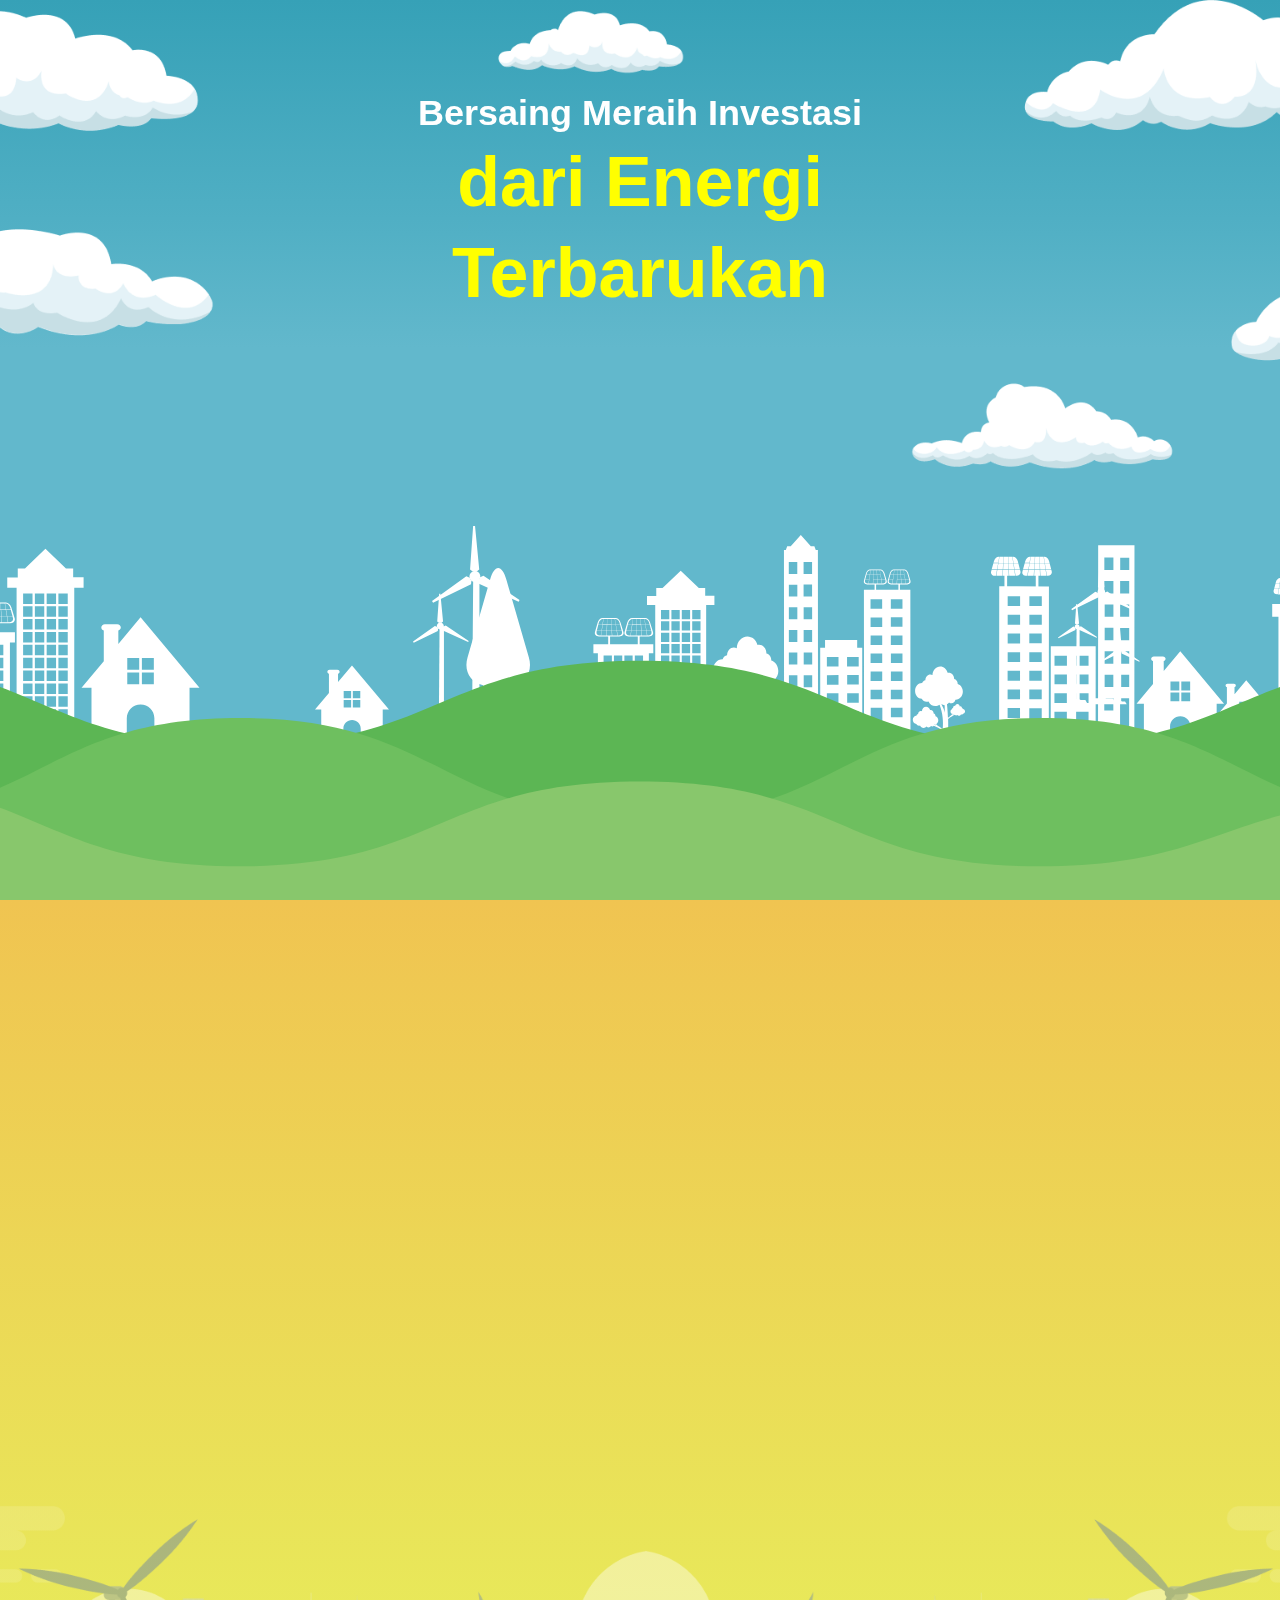
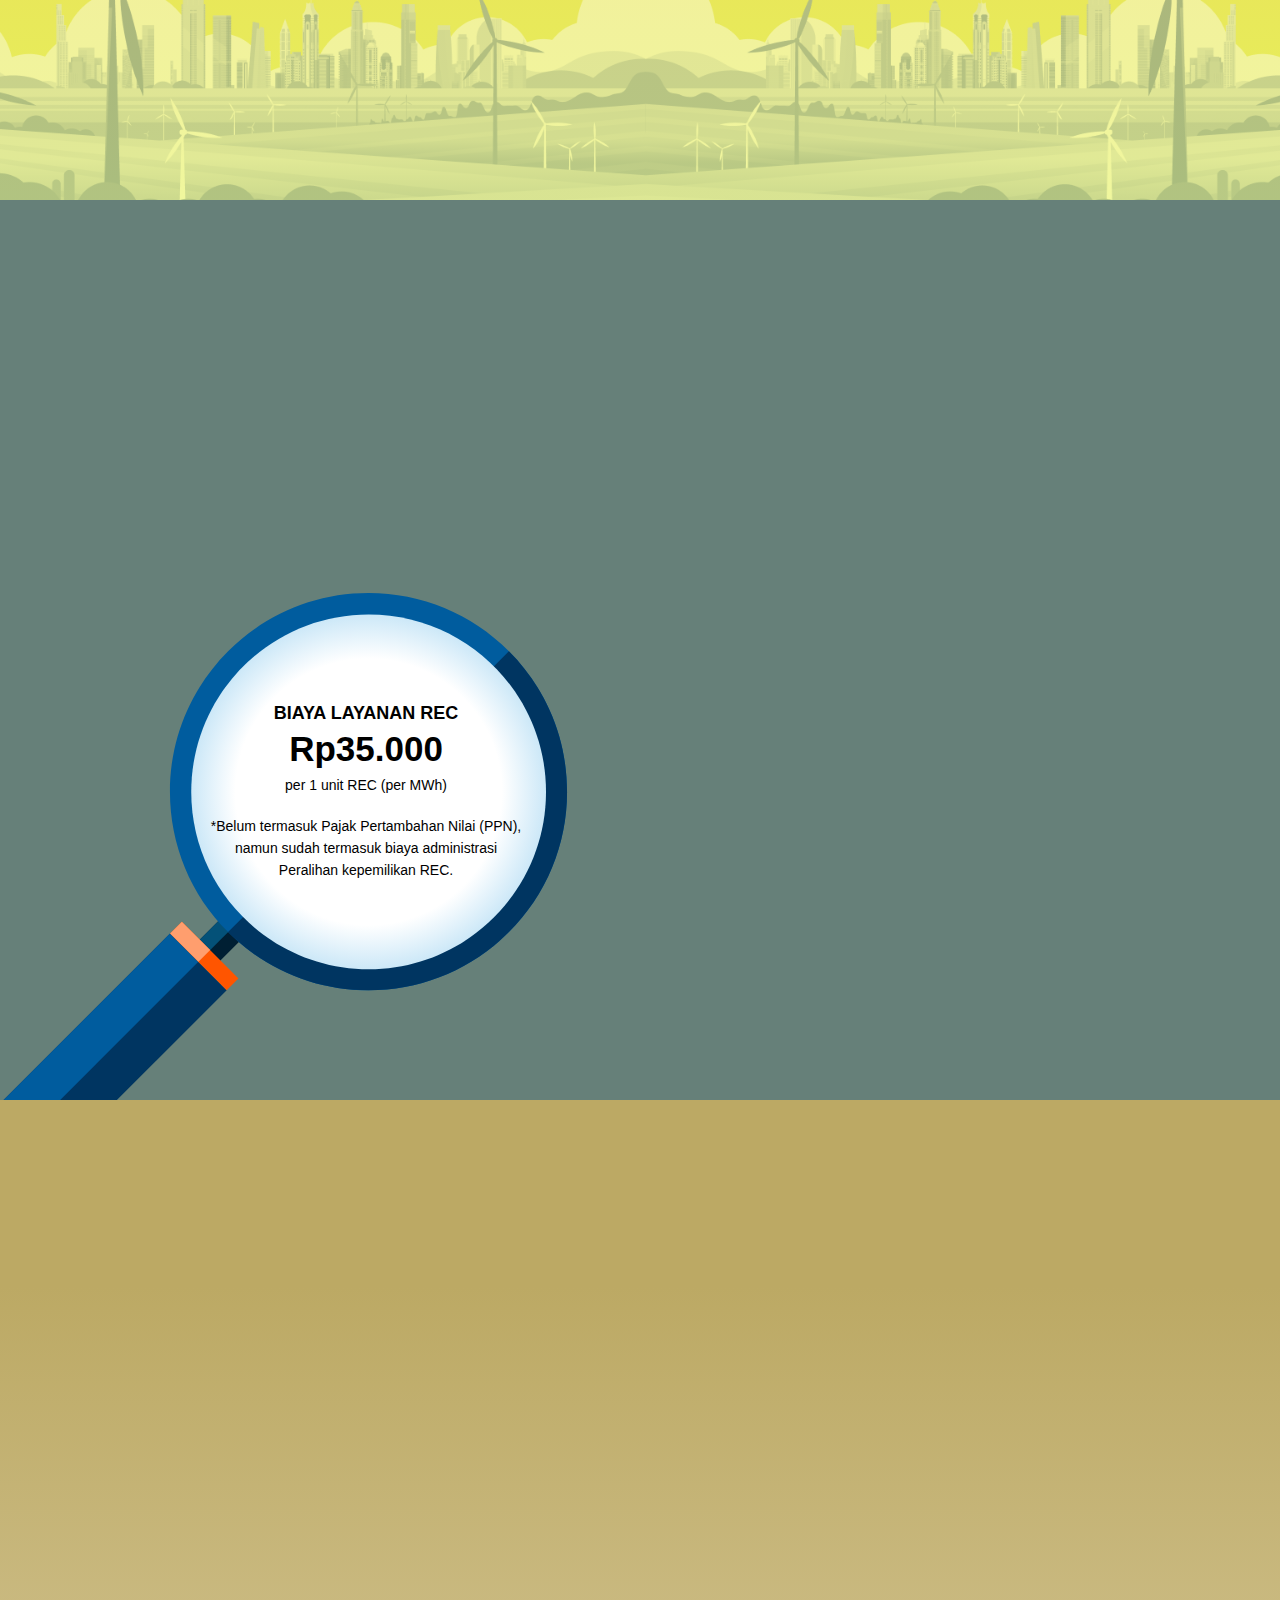
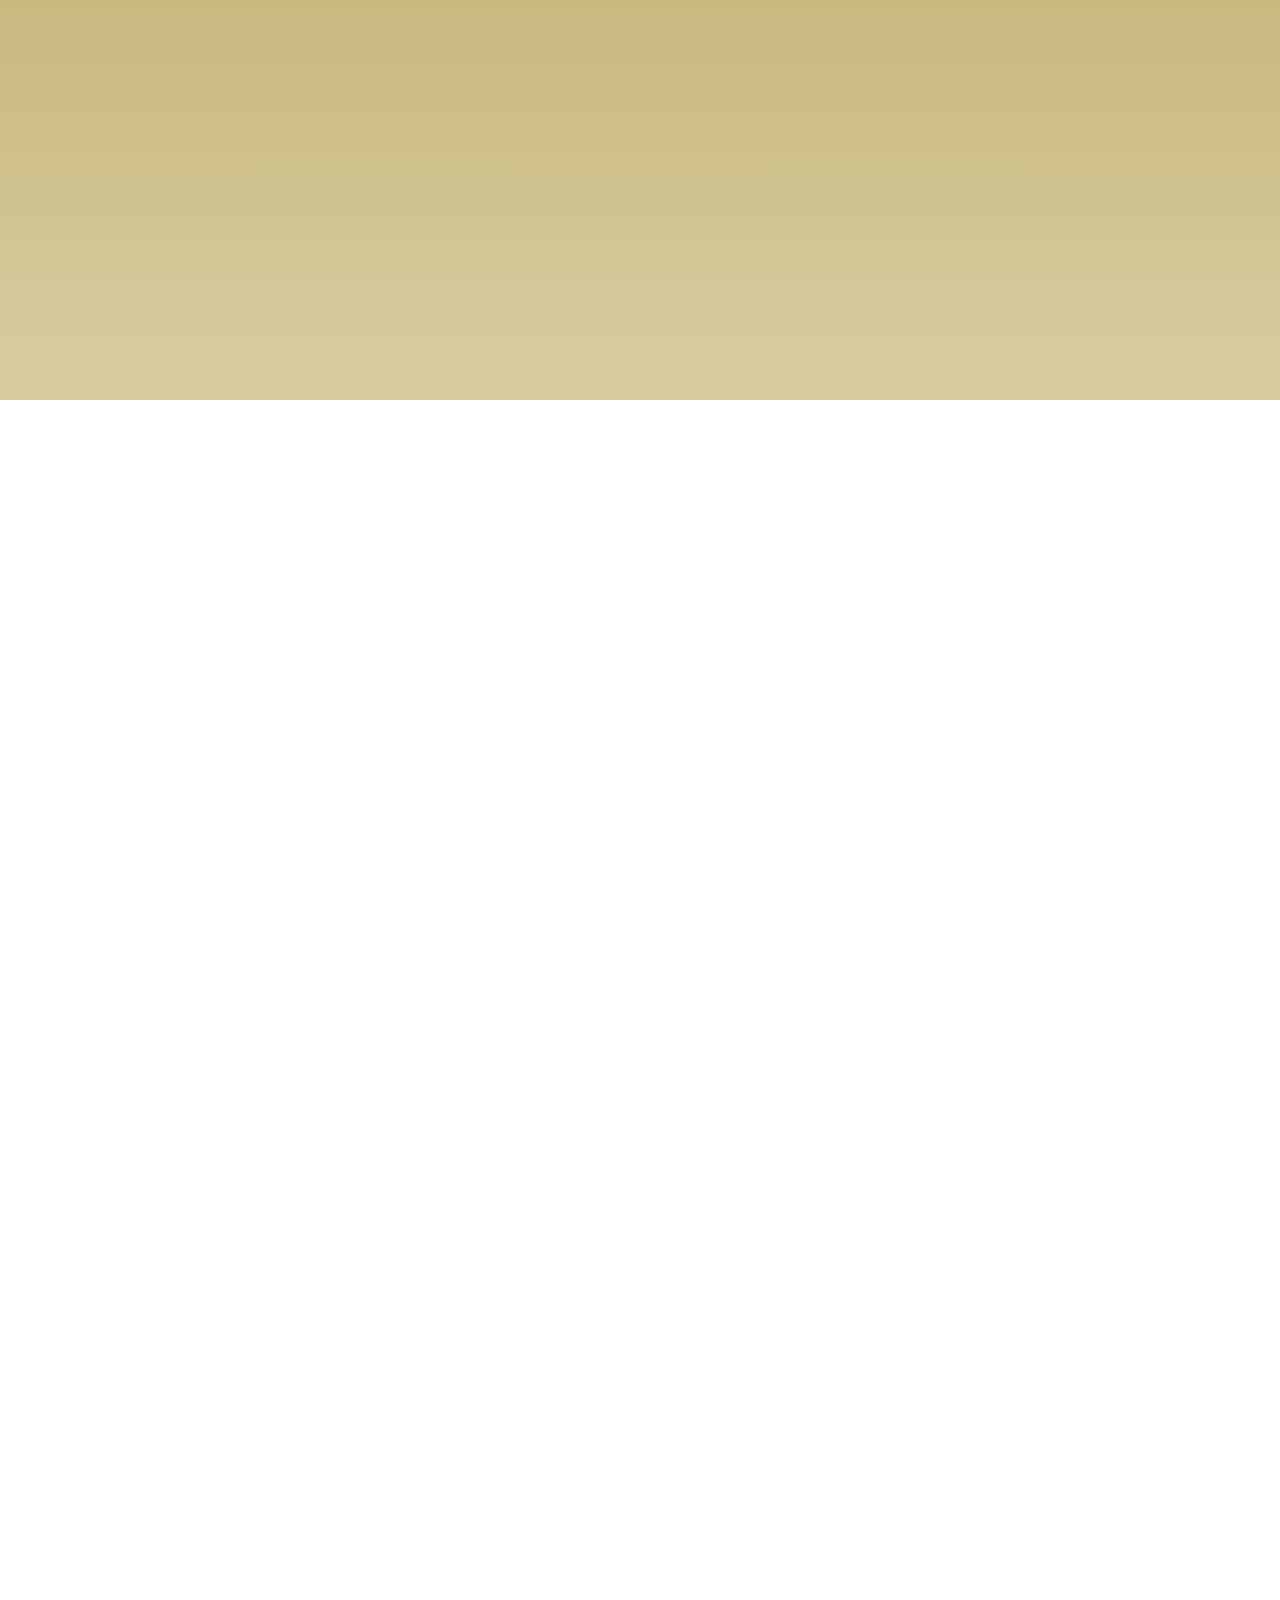
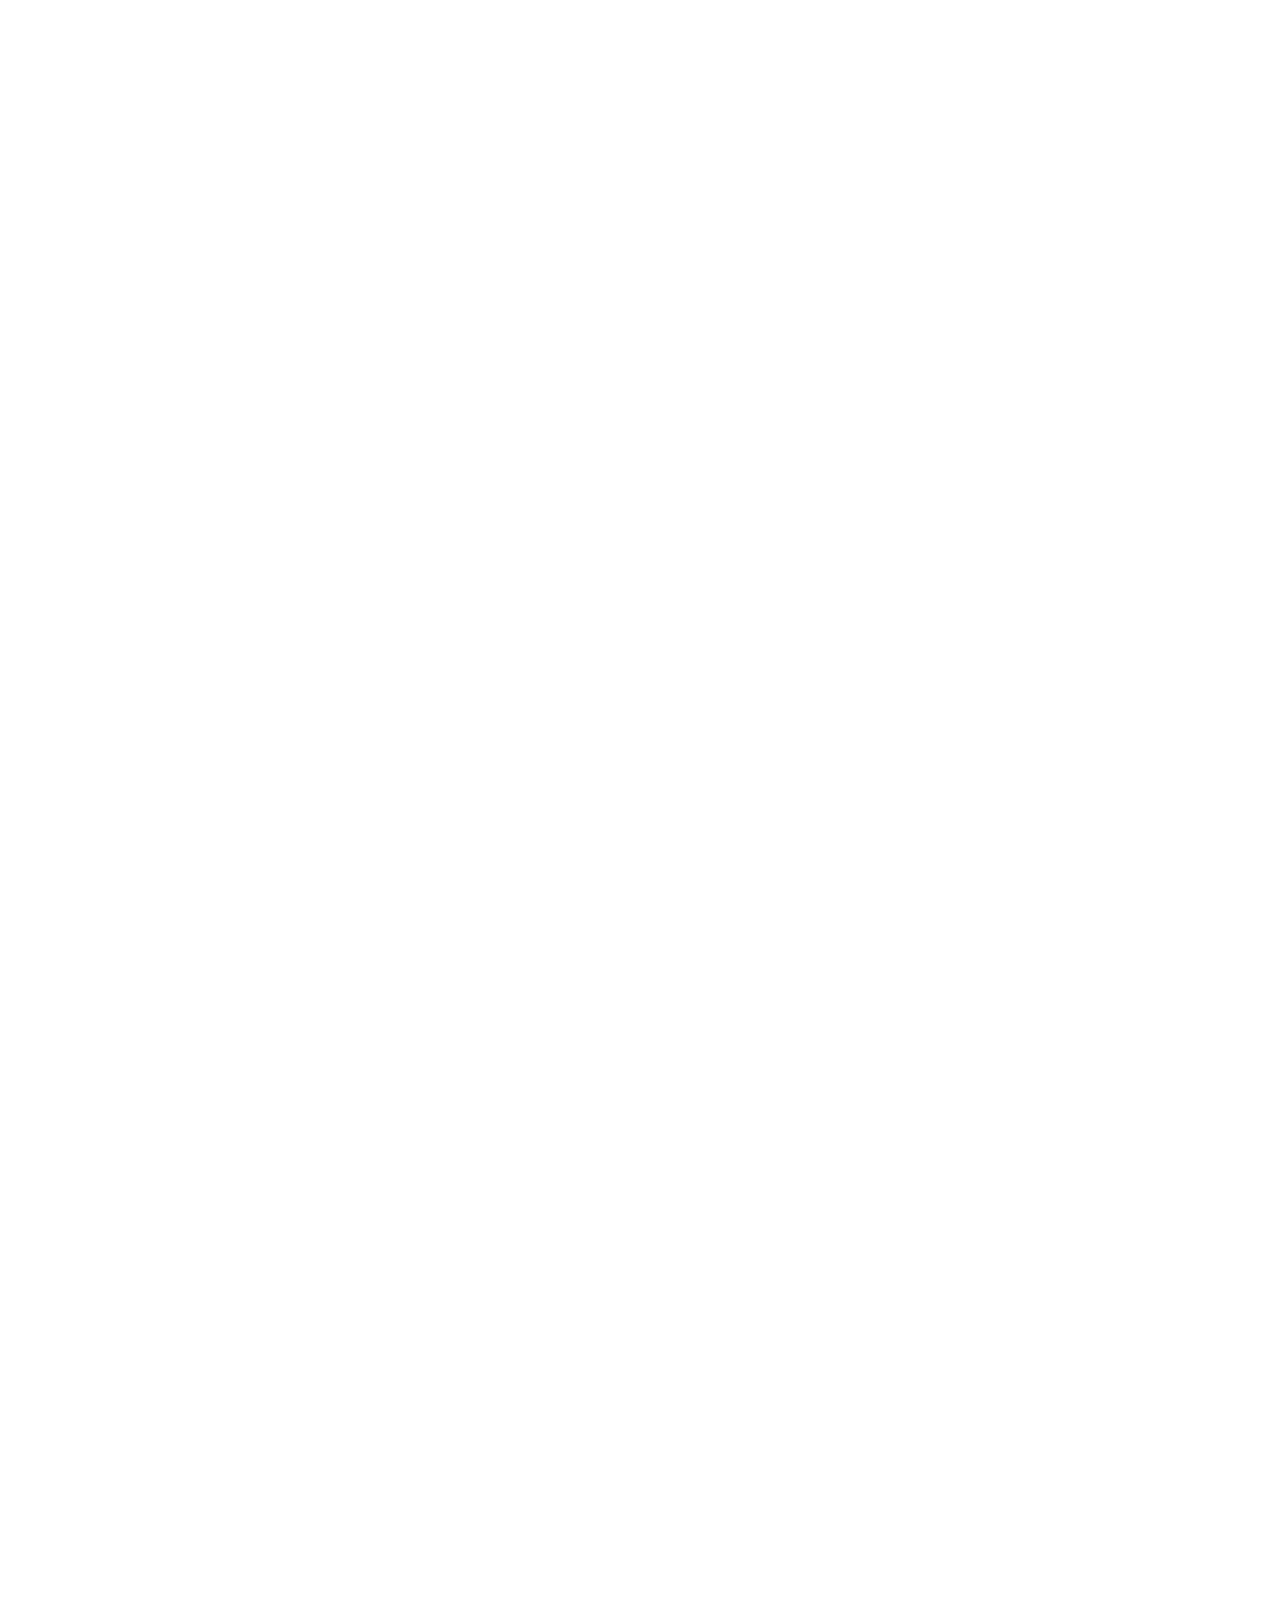
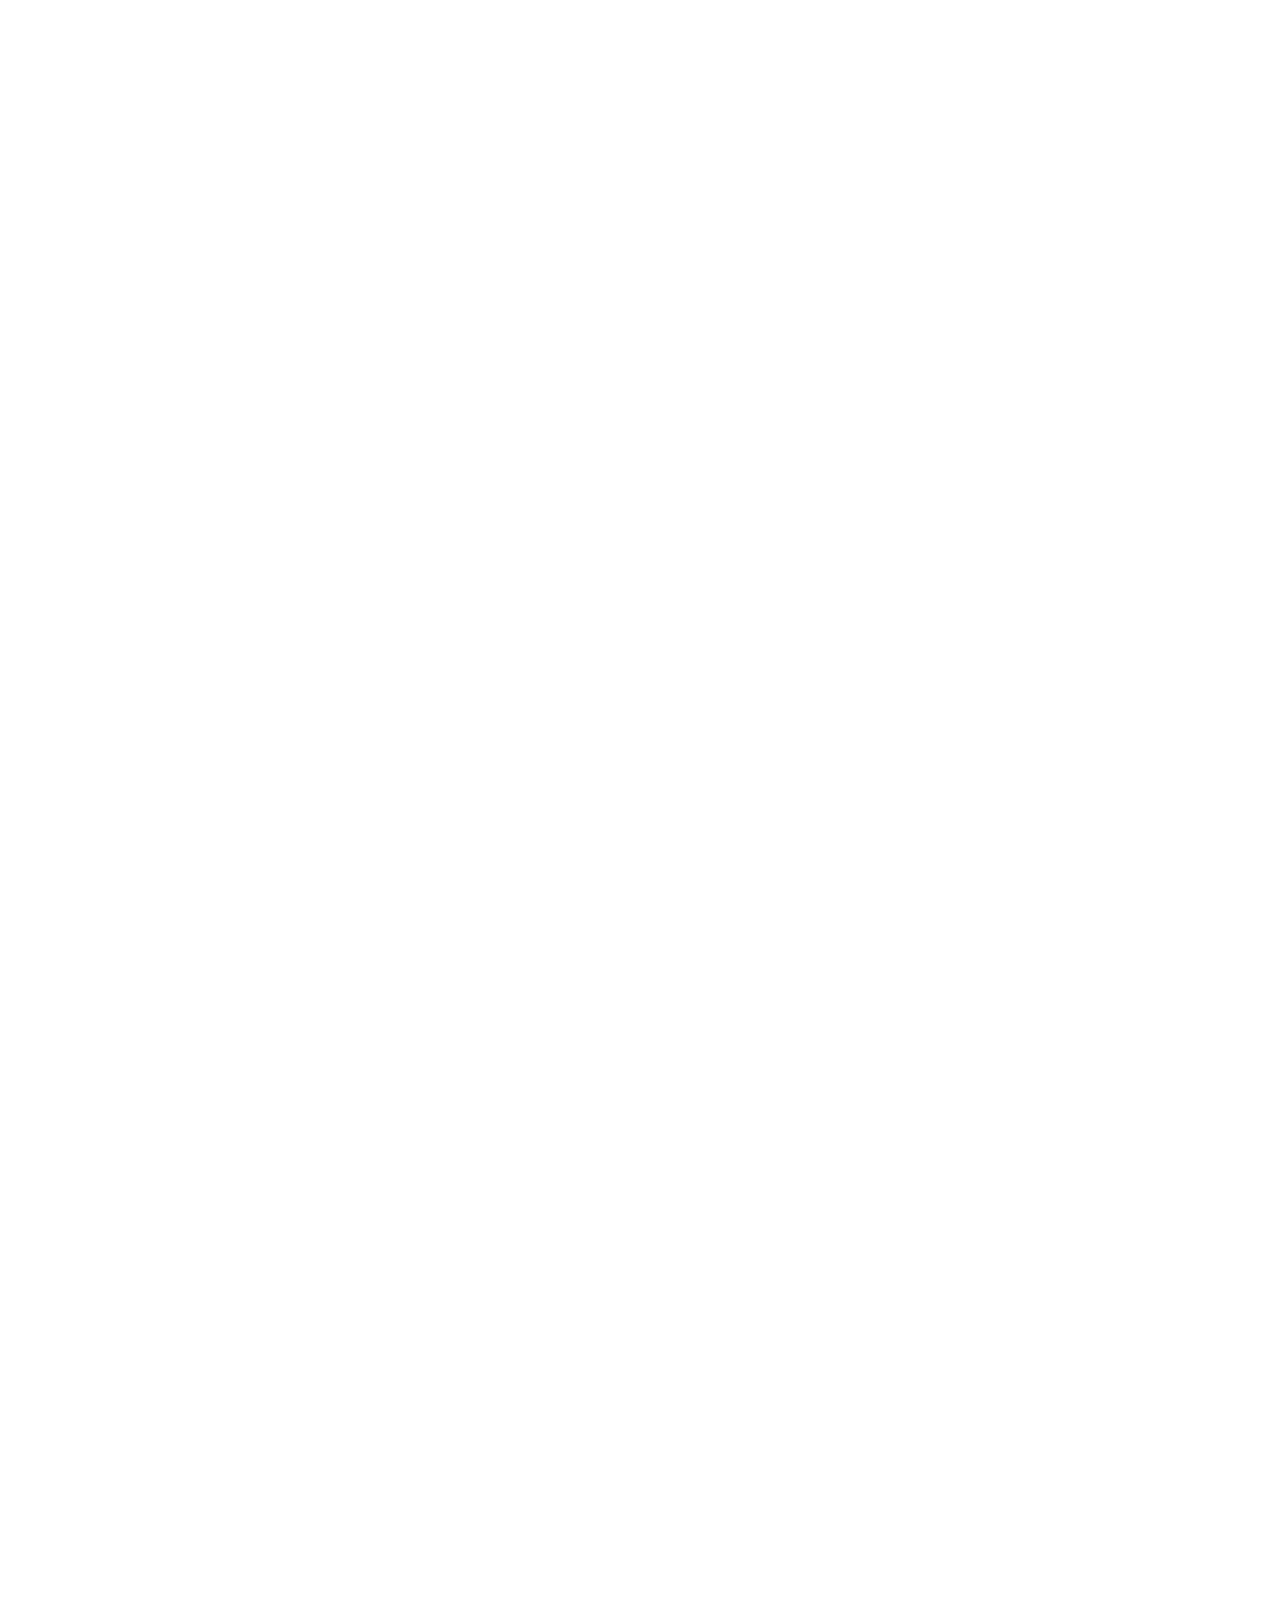
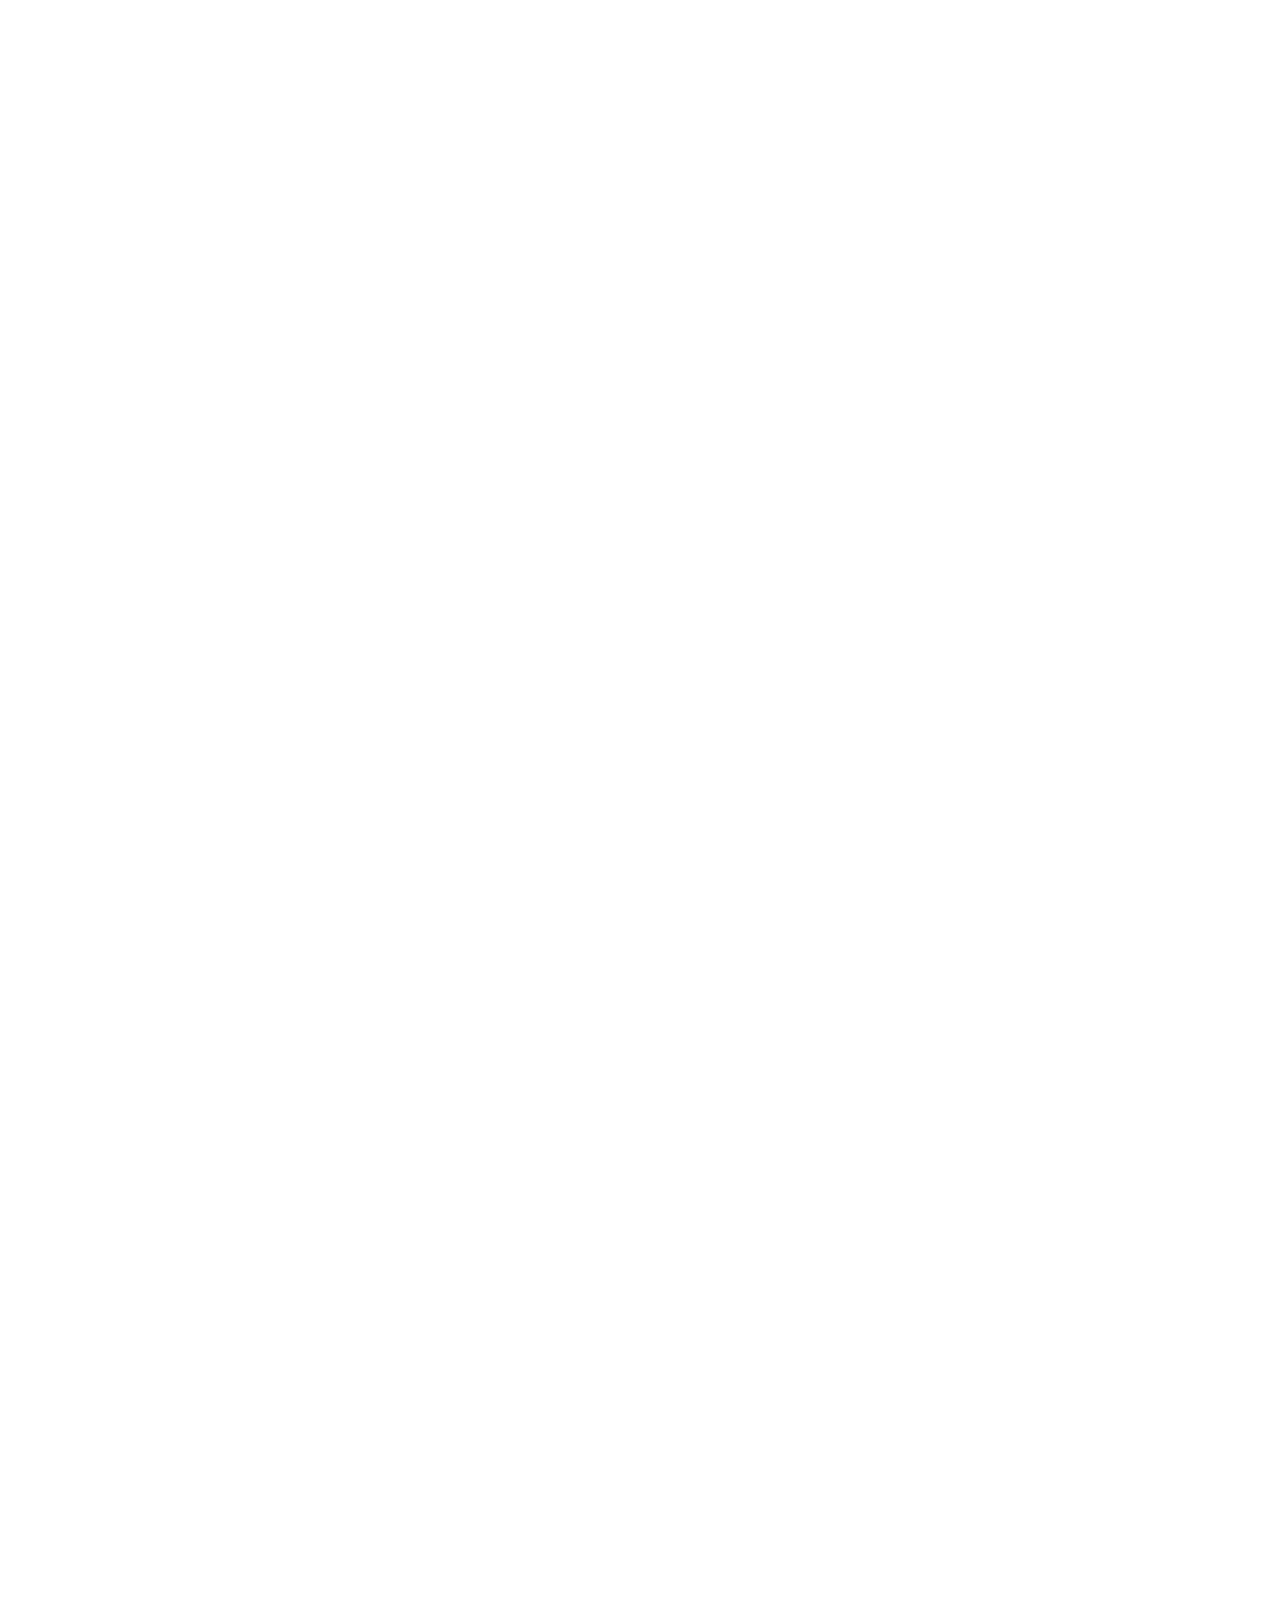
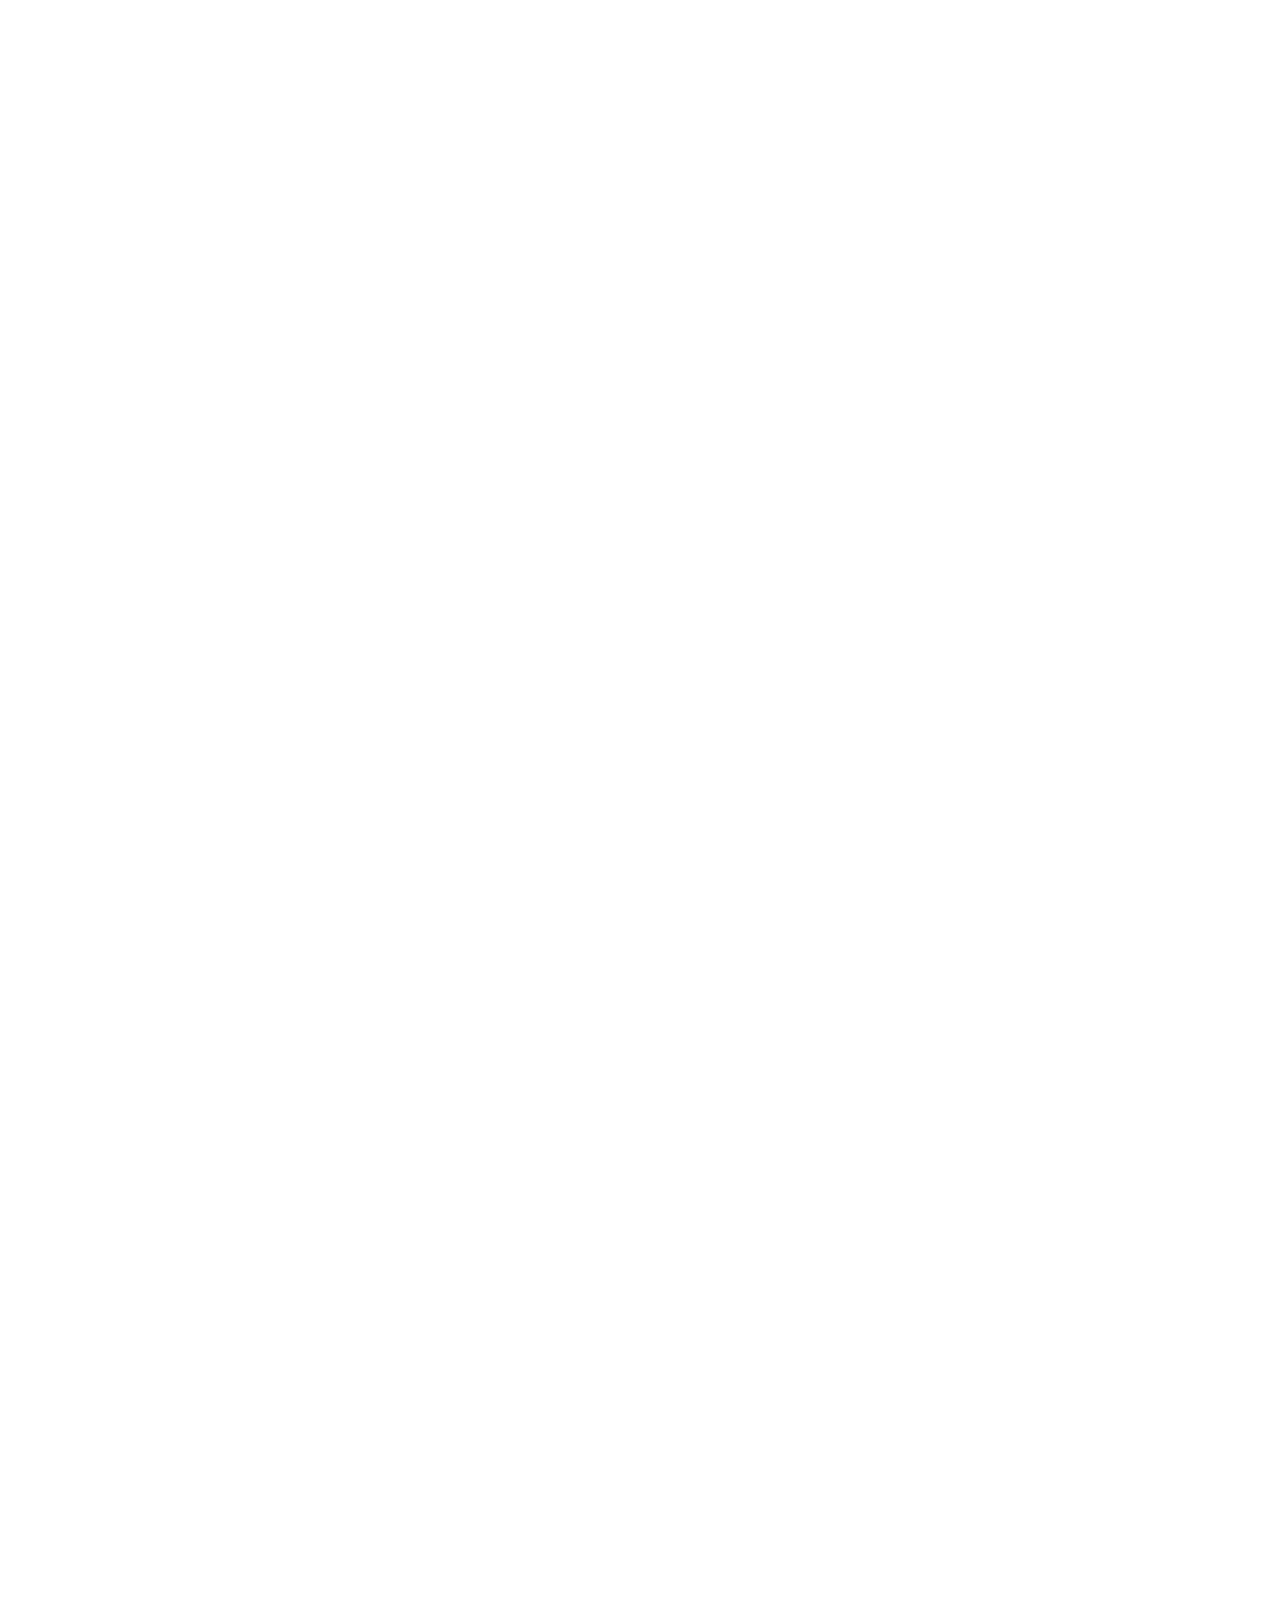
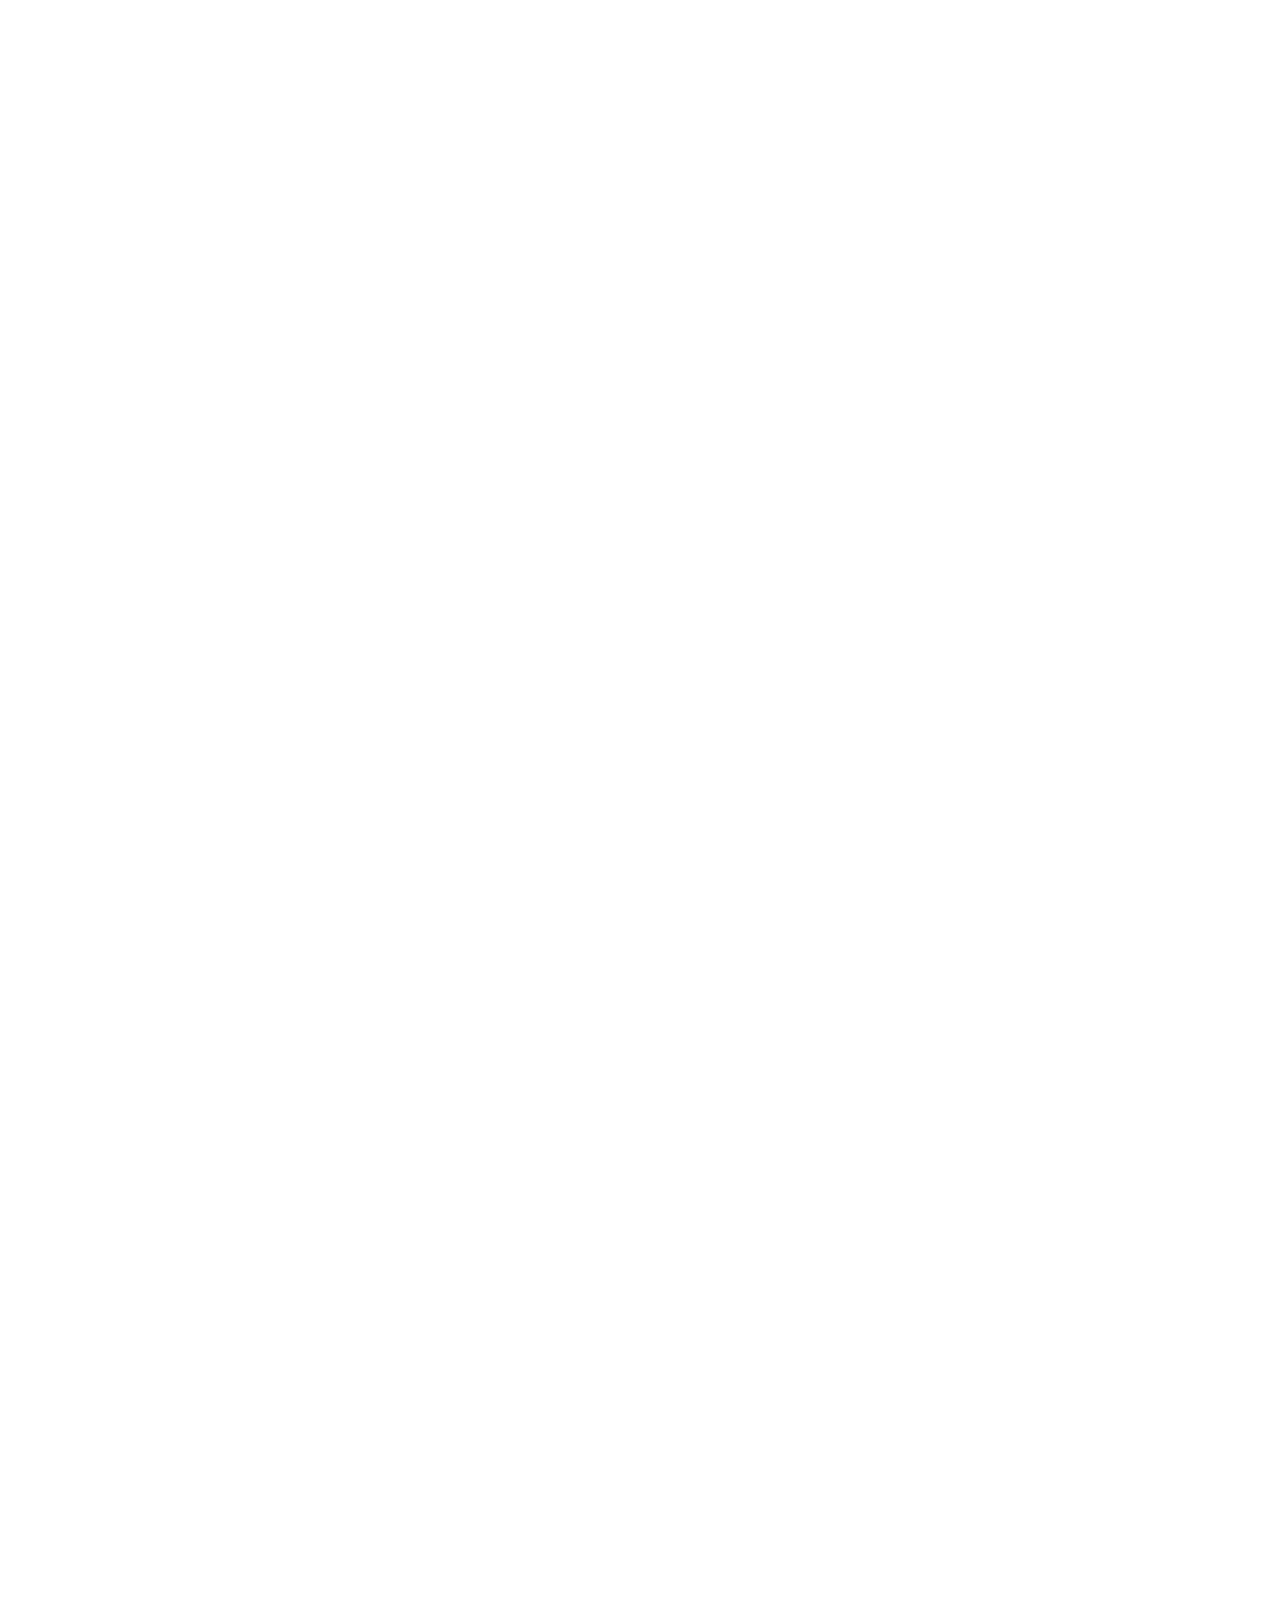
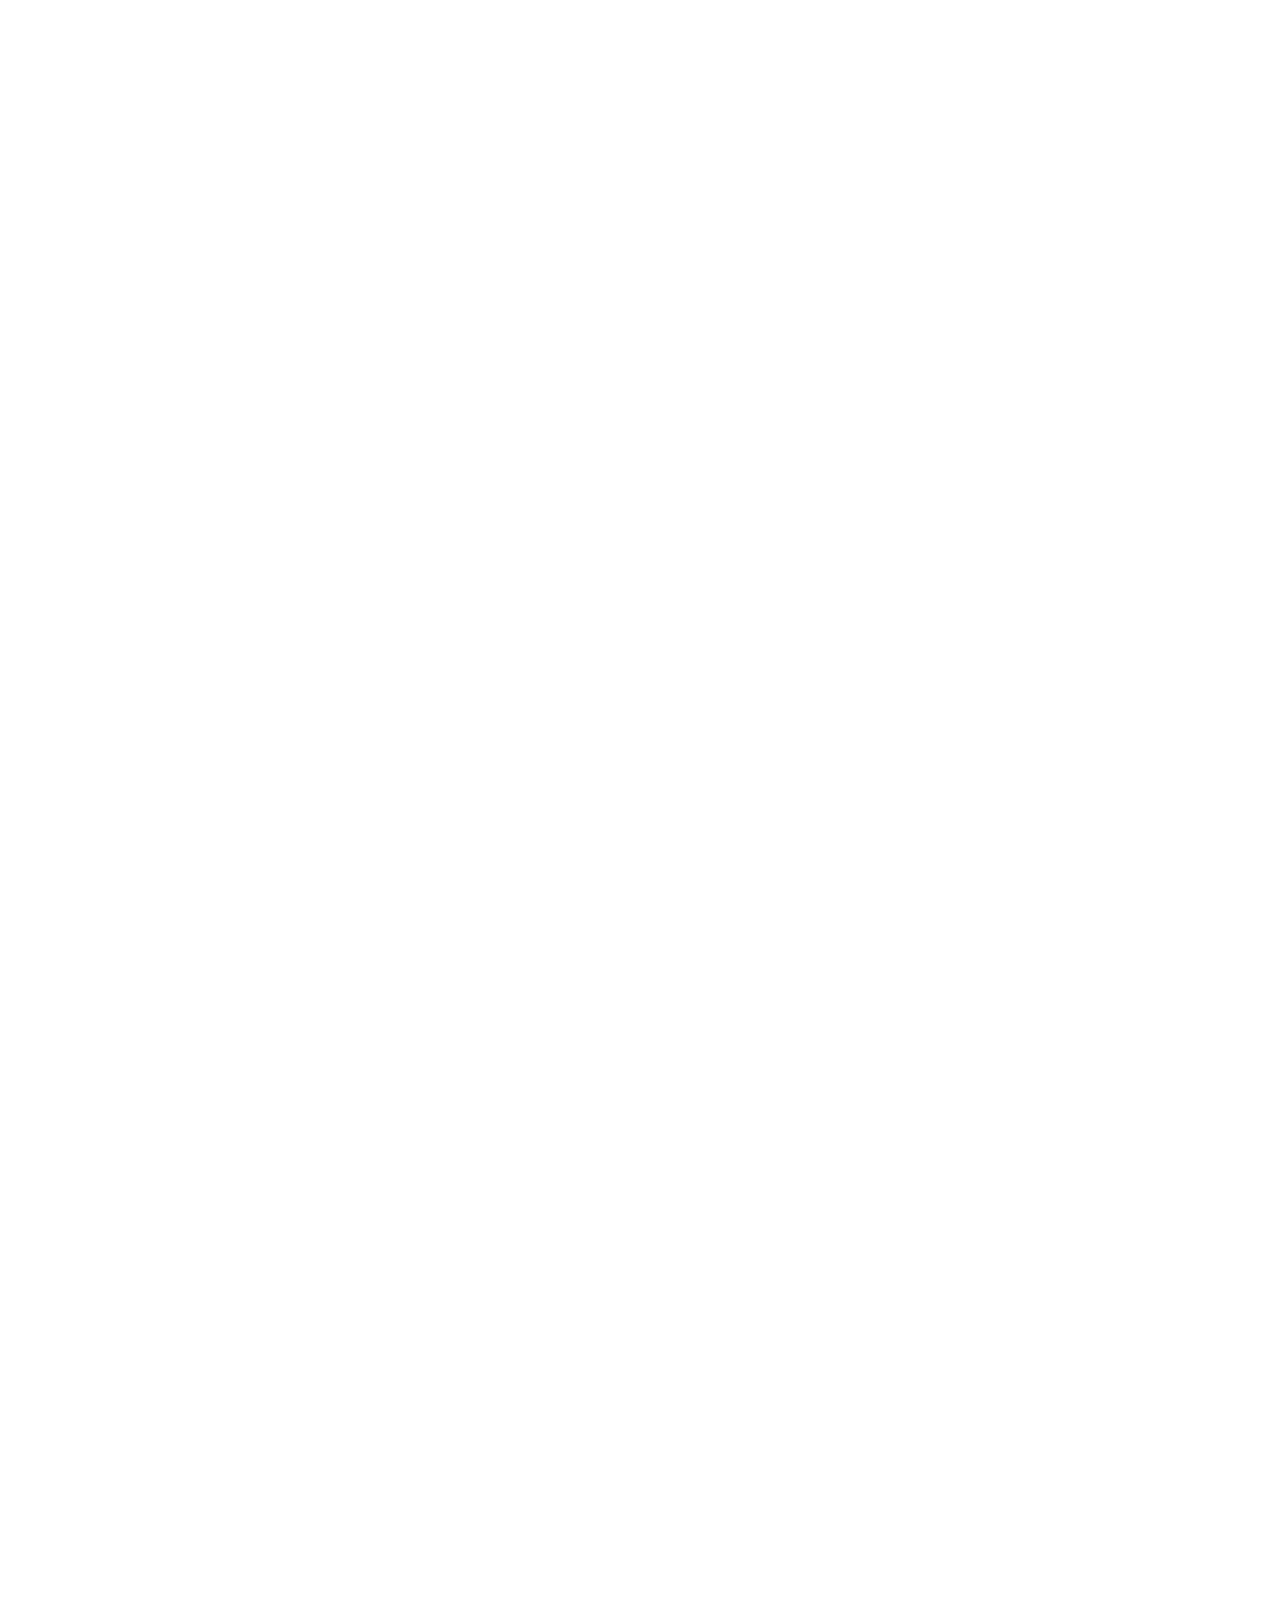
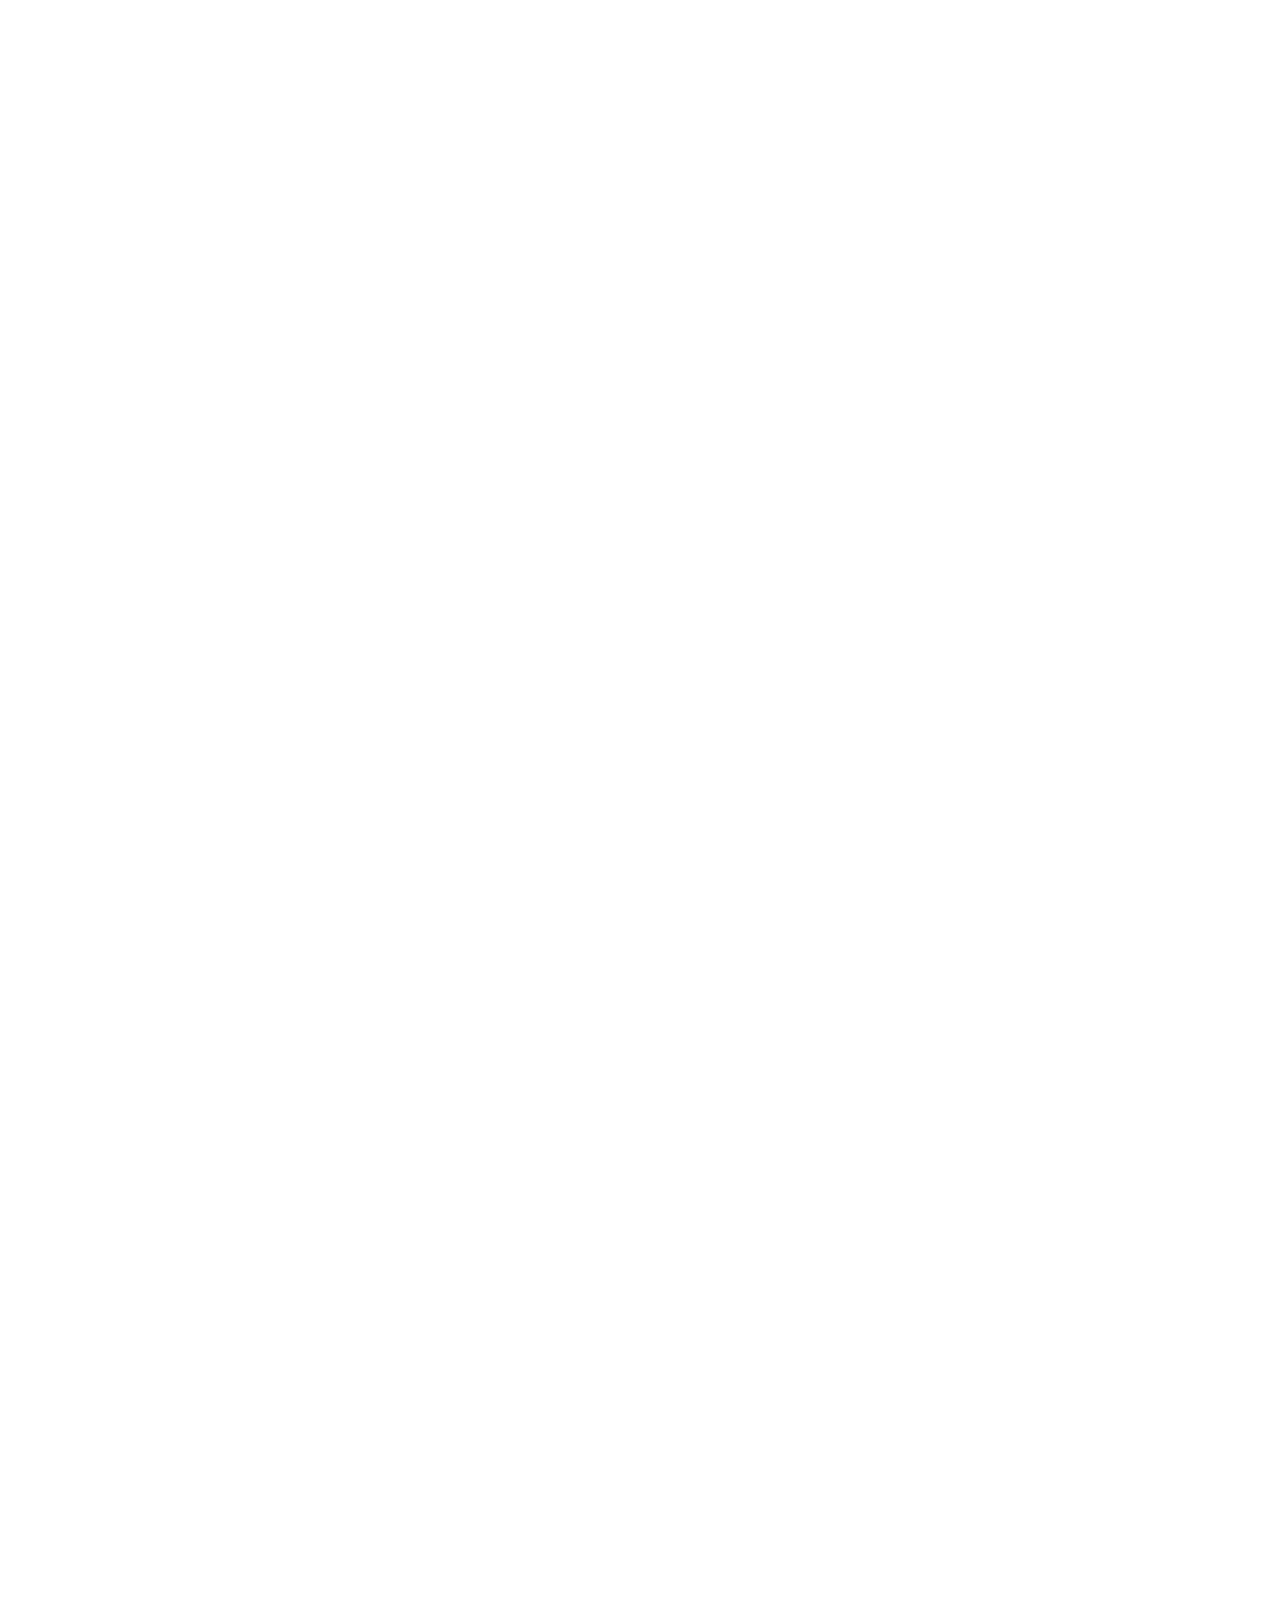
==== commit 2f60cab1: "Revisi Animation and Source Image" ====
--- a/index.html
+++ b/index.html
@@ -149,25 +149,29 @@
             </div>
           </div>
         </div>
-        <div class="kincir">
+        <div class="kincir kincir__1">
+          <img src="images/kincir-stand.svg" alt="">
           <div class="kincir__item">
-            <img src="images/kincir.svg" alt="" class="kincir__item--1 kincir-fade hidden-xs">
+            <img src="images/kincir.svg" alt="" class="kincir__item--1 hidden-xs">
           </div>
           <div class="kincir__item">
-            <img src="images/kincir.svg" alt="" class="kincir__item--2 kincir-fade hidden-xs">
+            <img src="images/kincir.svg" alt="" class="kincir__item--2 hidden-xs">
           </div>
           <div class="kincir__item">
-            <img src="images/kincir.svg" alt="" class="kincir__item--3 kincir-fade hidden-xs">
-          </div>
+            <img src="images/kincir.svg" alt="" class="kincir__item--3 hidden-xs">
+          </div>          
+        </div>
+        <div class="kincir kincir__2">
+          <img src="images/kincir-stand.svg" alt="">
           <div class="kincir__item">
-            <img src="images/kincir.svg" alt="" class="kincir__item--4 hidden-xs">
+            <img src="images/kincir.svg" alt="" class="kincir__item--1 hidden-xs">
           </div>
           <div class="kincir__item">
-            <img src="images/kincir.svg" alt="" class="kincir__item--5 hidden-xs">
+            <img src="images/kincir.svg" alt="" class="kincir__item--2 hidden-xs">
           </div>
           <div class="kincir__item">
-            <img src="images/kincir.svg" alt="" class="kincir__item--6 hidden-xs">
-          </div>
+            <img src="images/kincir.svg" alt="" class="kincir__item--3 hidden-xs">
+          </div>          
         </div>
       </div>
       <div class="picturefill-background page__animation__cover--bg">
@@ -398,8 +402,73 @@
           <span data-src="images/bg-outlet-xs.png"></span>
           <span data-src="images/bg-outlet.png" data-media="(min-width: 800px)"></span>
         </div>
-        <div class="picturefill-background page__animation__outlet--loop">
-          <span data-src="images/bg-loop.svg" data-media="(min-width: 800px)"></span>
+        <div class="loop hidden-xs hidden-sm">
+          <img src="images/bg-loop.svg" alt="">
+          <div class="text-wrapper text-wrapper--1">
+            <div class="content">
+              <h3>
+                BIAYA LAYANAN REC
+              </h3>
+              <h1>                  
+                Rp35.000
+              </h1>
+              <p>
+                per 1 unit REC (per MWh)
+              </p>
+              <p>
+                *Belum termasuk Pajak Pertambahan Nilai (PPN), namun sudah termasuk biaya administrasi Peralihan kepemilikan REC.               
+              </p>                
+            </div>
+          </div>
+          <div class="text-wrapper text-wrapper--2">
+            <div class="content">
+              <h2>
+                DATA YANG TERLACAK DARI SETIAP MWH              
+              </h2>                 
+          </div>
+          </div>
+          <div class="text-wrapper text-wrapper--3">
+            <div class="content">
+              <h2>
+                Data Statis
+              </h2>
+              <p class="text">
+                <ul>
+                  <li>
+                    Lokasi Fasilitas
+                  </li>
+                  <li>
+                    Teknologi Pembangkit 
+                    (termasuk jenis energinya)
+                  </li>
+                  <li>
+                    Kapasitas Nameplate
+                  </li>
+                  <li>
+                    Tanggap Operasi Pertama 
+                    (usia)              
+                  </li>
+                </ul>
+              </p>
+            </div>              
+          </div>
+          <div class="text-wrapper text-wrapper--4">
+            <div class="content">
+              <h2>
+                Data Dinamis
+              </h2>
+              <p class="text">
+                <ul>
+                  <li>
+                    Bulan Dihasilkannya Energi 
+                  </li>
+                  <li>
+                    Jumlah Energi yang Dihasilkan                                 
+                  </li>
+                </ul>
+              </p>
+            </div>               
+          </div>
         </div>
         <div class="picturefill-background page__animation__outlet--loopMobile">
           <span data-src="images/bg-loop-xs.svg"></span>
@@ -470,6 +539,28 @@
           <span data-src="images/bg-pabrik-xs.svg"></span>
           <span data-src="images/bg-pabrik.svg" data-media="(min-width: 800px)"></span>
         </div>
+        <div class="picturefill-background page__animation__pabrik--text">
+          <div class="display-table">
+            <div class="display-center">
+              <div class="container">
+                <div class="col-lg-4">
+                  <div class="content-graph content-graph--red">
+                    <div class="title">
+                      Panas Bumi
+                    </div>
+                    <div class="stats stats--red">
+                      <h1>29.544 MW</h1>
+                      <p>1.438,5 MW (4,9%)</p>
+                    </div>
+                    <div class="detail">
+                      Dua kali total energi yang digunakan oleh Singapura
+                    </div>
+                  </div>
+                </div>
+              </div>
+            </div>
+          </div>
+        </div>
       </div>
     </div>
 
@@ -480,6 +571,28 @@
           <span data-src="images/bg-air-xs.svg"></span>
           <span data-src="images/bg-air.svg" data-media="(min-width: 800px)"></span>
         </div>
+        <div class="picturefill-background page__animation__air--text">
+          <div class="display-table">
+            <div class="display-center">
+              <div class="container">
+                <div class="col-lg-4">
+                  <div class="content-graph content-graph--tosca">
+                    <div class="title">
+                      Air
+                    </div>
+                    <div class="stats stats--tosca">
+                      <h1>94.476 MW</h1>
+                      <p>5.024 MW (7,4%)</p>
+                    </div>
+                    <div class="detail">
+                      Empat kali lebih tinggi dari total energi yang digunakan Filipina
+                    </div>
+                  </div>
+                </div>
+              </div>
+            </div>
+          </div>
+        </div>
       </div>
     </div>
 
@@ -490,6 +603,28 @@
           <span data-src="images/bg-surya-xs.svg"></span>
           <span data-src="images/bg-surya.svg" data-media="(min-width: 800px)"></span>
         </div>
+        <div class="picturefill-background page__animation__surya--text">
+          <div class="display-table">
+            <div class="display-center">
+              <div class="container">
+                <div class="col-lg-4 col-lg-offset-6">
+                  <div class="content-graph content-graph--yellow">
+                    <div class="title">
+                      Surya
+                    </div>
+                    <div class="stats stats--yellow">
+                      <h1>207.898 MW</h1>
+                      <p>78,5 MW (0,04%)</p>
+                    </div>
+                    <div class="detail">
+                      Dapat melistriki seluruh provinsi Papua Barat tanpa sumber energi lain
+                    </div>
+                  </div>
+                </div>
+              </div>
+            </div>
+          </div>
+        </div>
       </div>
     </div>
 
@@ -500,6 +635,28 @@
           <span data-src="images/bg-bayu-xs.svg"></span>
           <span data-src="images/bg-bayu.svg" data-media="(min-width: 800px)"></span>
         </div>
+        <div class="picturefill-background page__animation__bayu--text">
+          <div class="display-table">
+            <div class="display-center">
+              <div class="container">
+                <div class="col-lg-4">
+                  <div class="content-graph content-graph--green">
+                    <div class="title">
+                      Bayu
+                    </div>
+                    <div class="stats stats--green">
+                      <h1>60.647 MW</h1>
+                      <p>31 MW (0,002%)</p>
+                    </div>
+                    <div class="detail">
+                      Hampir sama dengan seluruh total energi yang digunakan di Indonesia
+                    </div>
+                  </div>
+                </div>
+              </div>
+            </div>
+          </div>
+        </div>
       </div>
     </div>
 
@@ -510,6 +667,28 @@
           <span data-src="images/bg-ombak-xs.svg"></span>
           <span data-src="images/bg-ombak.svg" data-media="(min-width: 800px)"></span>
         </div>
+        <div class="picturefill-background page__animation__ombak--text">
+          <div class="display-table">
+            <div class="display-center">
+              <div class="container">
+                <div class="col-lg-4 col-lg-offset-6">
+                  <div class="content-graph content-graph--blue">
+                    <div class="title">
+                      Ombak
+                    </div>
+                    <div class="stats stats--blue">
+                      <h1>17.898 MW</h1>
+                      <p>0,3 MW (0,03%)</p>
+                    </div>
+                    <div class="detail">
+                      1,3 kali lebih tinggi dari total energi yang digunakan di Singapura
+                    </div>
+                  </div>
+                </div>
+              </div>
+            </div>
+          </div>
+        </div>
       </div>
     </div>
 
@@ -683,7 +862,7 @@
         <div class="display-center">
           <div class="container">
             <div class="col-sm-5 center-block">
-              <p class="text text__top text-left">
+              <p class="text text__top">
                 1 Unit REC merepresentasikan 1 MWh.
               </p>
             </div>
@@ -916,7 +1095,7 @@
       <div class="display-table">
         <div class="display-center">
           <div class="container">
-            <div class="col-lg-6 center-block">
+            <div class="col-lg-6 center-block visible-xs visible-sm">
               <div class="text-zoom text-zoom--1">
                 <div class="top">
                   <h3>
@@ -944,7 +1123,7 @@
       <div class="display-table">
         <div class="display-center">
           <div class="container">
-            <div class="col-lg-6 center-block">
+            <div class="col-lg-6 center-block visible-xs visible-sm">
               <div class="text-zoom text-zoom--2">                
                 <h2>
                   DATA YANG TERLACAK DARI SETIAP MWH              
@@ -961,7 +1140,7 @@
       <div class="display-table">
         <div class="display-center">
           <div class="container">
-            <div class="col-lg-6 center-block">
+            <div class="col-lg-6 center-block visible-xs visible-sm">
               <div class="text-zoom text-zoom--3">
                 <h2>
                   Data Statis
@@ -996,7 +1175,7 @@
       <div class="display-table">
         <div class="display-center">
           <div class="container">
-            <div class="col-lg-6 center-block">
+            <div class="col-lg-6 center-block visible-xs visible-sm">
               <div class="text-zoom text-zoom--4">
                 <h2>
                   Data Dinamis
@@ -1068,122 +1247,27 @@
 
     <!-- Page 34 -->
     <section class="section page page__34">
-      <div class="display-table">
-        <div class="display-center">
-          <div class="container">
-            <div class="col-lg-4">
-              <div class="content-graph content-graph--red">
-                <div class="title">
-                  Panas Bumi
-                </div>
-                <div class="stats stats--red">
-                  <h1>29.544 MW</h1>
-                  <p>1.438,5 MW (4,9%)</p>
-                </div>
-                <div class="detail">
-                  Dua kali total energi yang digunakan oleh Singapura
-                </div>
-              </div>
-            </div>
-          </div>
-        </div>
-      </div>
+      
     </section>
 
     <!-- Page 35 -->
     <section class="section page page__35">
-      <div class="display-table">
-        <div class="display-center">
-          <div class="container">
-            <div class="col-lg-4">
-              <div class="content-graph content-graph--tosca">
-                <div class="title">
-                  Air
-                </div>
-                <div class="stats stats--tosca">
-                  <h1>94.476 MW</h1>
-                  <p>5.024 MW (7,4%)</p>
-                </div>
-                <div class="detail">
-                  Empat kali lebih tinggi dari total energi yang digunakan Filipina
-                </div>
-              </div>
-            </div>
-          </div>
-        </div>
-      </div>
+      
     </section>
 
     <!-- Page 36 -->
     <section class="section page page__36">
-      <div class="display-table">
-        <div class="display-center">
-          <div class="container">
-            <div class="col-lg-4 col-lg-offset-6">
-              <div class="content-graph content-graph--yellow">
-                <div class="title">
-                  Surya
-                </div>
-                <div class="stats stats--yellow">
-                  <h1>207.898 MW</h1>
-                  <p>78,5 MW (0,04%)</p>
-                </div>
-                <div class="detail">
-                  Dapat melistriki seluruh provinsi Papua Barat tanpa sumber energi lain
-                </div>
-              </div>
-            </div>
-          </div>
-        </div>
-      </div>
+      
     </section>
 
     <!-- Page 37 -->
     <section class="section page page__37">
-      <div class="display-table">
-        <div class="display-center">
-          <div class="container">
-            <div class="col-lg-4">
-              <div class="content-graph content-graph--green">
-                <div class="title">
-                  Bayu
-                </div>
-                <div class="stats stats--green">
-                  <h1>60.647 MW</h1>
-                  <p>31 MW (0,002%)</p>
-                </div>
-                <div class="detail">
-                  Hampir sama dengan seluruh total energi yang digunakan di Indonesia
-                </div>
-              </div>
-            </div>
-          </div>
-        </div>
-      </div>
+      
     </section>
 
     <!-- Page 38 -->
     <section class="section page page__38">
-      <div class="display-table">
-        <div class="display-center">
-          <div class="container">
-            <div class="col-lg-4 col-lg-offset-6">
-              <div class="content-graph content-graph--blue">
-                <div class="title">
-                  Ombak
-                </div>
-                <div class="stats stats--blue">
-                  <h1>17.898 MW</h1>
-                  <p>0,3 MW (0,03%)</p>
-                </div>
-                <div class="detail">
-                  1,3 kali lebih tinggi dari total energi yang digunakan di Singapura
-                </div>
-              </div>
-            </div>
-          </div>
-        </div>
-      </div>
+      
     </section>
 
     <!-- Page 39 -->
--- a/css/style.min.css
+++ b/css/style.min.css
@@ -949,7 +949,7 @@
 }
 
 .backtop__link:hover {
-  background: #FFFF00;
+  background: #4797BF;
 }
 
 .backtop.show {
@@ -1280,18 +1280,6 @@
   }
 }
 
-@media (min-width: 768px) {
-  .page__38 .content-graph {
-    margin-top: -5vw;
-  }
-}
-
-@media (max-width: 768px) {
-  .page__38 .content-graph {
-    margin-top: -80vw;
-  }
-}
-
 .page__39 .content {
   color: #73382B;
   font-size: 3.6em;
@@ -1328,11 +1316,11 @@
 }
 
 .page__animation__cover--awan {
-  animation: swing 25s infinite alternate;
+  animation: swing 9s infinite alternate;
 }
 
 .page__animation__cover--awan2 {
-  animation: swingReverse 25s infinite alternate;
+  animation: swingReverse 9s infinite alternate;
 }
 
 .page__animation__cover--build-3 {
@@ -1365,51 +1353,43 @@
 
 .page__animation__cover .kincir {
   position: relative;
-  height: 100%;
+}
+
+.page__animation__cover .kincir__1 {
+  height: 220px;
+  width: 110px;
+  position: absolute;
+  left: calc(35% - 20px);
+  bottom: calc(18% - 0px);
+}
+
+.page__animation__cover .kincir__2 {
+  height: 220px;
+  width: 110px;
+  transform: scale(0.7);
+  position: absolute;
+  right: calc(10% - 10px);
+  bottom: calc(18% - 0px);
 }
 
 .page__animation__cover .kincir__item--1 {
-  left: calc(35% - 42px);
-  bottom: calc(31% - 20px);
+  left: -7px;
+  bottom: 105px;
   animation: rotating 3s linear infinite;
   width: 130px;
 }
 
 .page__animation__cover .kincir__item--2 {
   width: 70px;
-  left: calc(34% - 25px);
-  bottom: calc(30% - 20px);
+  left: -22px;
+  bottom: 76px;
   animation: rotating 5s linear infinite;
 }
 
 .page__animation__cover .kincir__item--3 {
   width: 70px;
-  left: calc(37% - 22px);
-  bottom: calc(26% - 20px);
-  animation: rotating 4s linear infinite;
-}
-
-.page__animation__cover .kincir__item--4 {
-  width: 50px;
-  right: calc(15% - 30px);
-  left: auto;
-  bottom: calc(35% - 17px);
-  animation: rotating 3s linear infinite;
-}
-
-.page__animation__cover .kincir__item--5 {
-  width: 70px;
-  right: calc(17% - 37px);
-  bottom: calc(35% - 17px);
-  left: auto;
-  animation: rotating 5s linear infinite;
-}
-
-.page__animation__cover .kincir__item--6 {
-  width: 40px;
-  right: calc(13% - 34px);
-  left: auto;
-  bottom: calc(33% - 20px);
+  left: 39px;
+  bottom: 42px;
   animation: rotating 4s linear infinite;
 }
 
@@ -1494,12 +1474,76 @@
   bottom: -2vw;
 }
 
-.page__animation__outlet--loop, .page__animation__outlet--loopMobile {
+.page__animation__outlet--loop, .page__animation__outlet--loopMobile, .page__animation__outlet .loop {
   bottom: -100%;
+}
+
+.page__animation__outlet .loop {
+  height: 530px;
+  width: 600px;
+  position: absolute;
+  left: 0;
+}
+
+.page__animation__outlet .loop .text-wrapper .content {
+  position: absolute;
+  min-height: 300px;
+  display: flex;
+  align-items: center;
+  justify-content: center;
+  flex-direction: column;
+  width: 320px;
+  text-align: center;
+  right: calc(14% - 10px);
+  top: calc(15% - 0px);
+}
+
+.page__animation__outlet .loop .text-wrapper--2 {
+  display: none;
+}
+
+.page__animation__outlet .loop .text-wrapper--3 {
+  display: none;
+}
+
+.page__animation__outlet .loop .text-wrapper--4 {
+  display: none;
 }
 
 .page__animation__skema--content {
   background-size: contain !important;
+}
+
+.page__animation__pabrik--text {
+  opacity: 0;
+}
+
+.page__animation__air--text {
+  opacity: 0;
+}
+
+.page__animation__surya--text {
+  opacity: 0;
+}
+
+.page__animation__bayu--text {
+  opacity: 0;
+}
+
+.page__animation__ombak--text {
+  opacity: 0;
+}
+
+@media (min-width: 768px) {
+  .page__animation__ombak .content-graph {
+    margin-top: -5vw;
+  }
+}
+
+@media (max-width: 768px) {
+  .page__animation__ombak .content-graph {
+    margin-top: -80vw;
+  }
 }
 
 .page__static {
@@ -2354,10 +2398,10 @@
 
 @keyframes swing {
   0% {
-    transform: translateX(-7%);
+    transform: translateX(-5%);
   }
   50% {
-    transform: translateX(7%);
+    transform: translateX(5%);
   }
   100% {
     transform: translateX(0%);
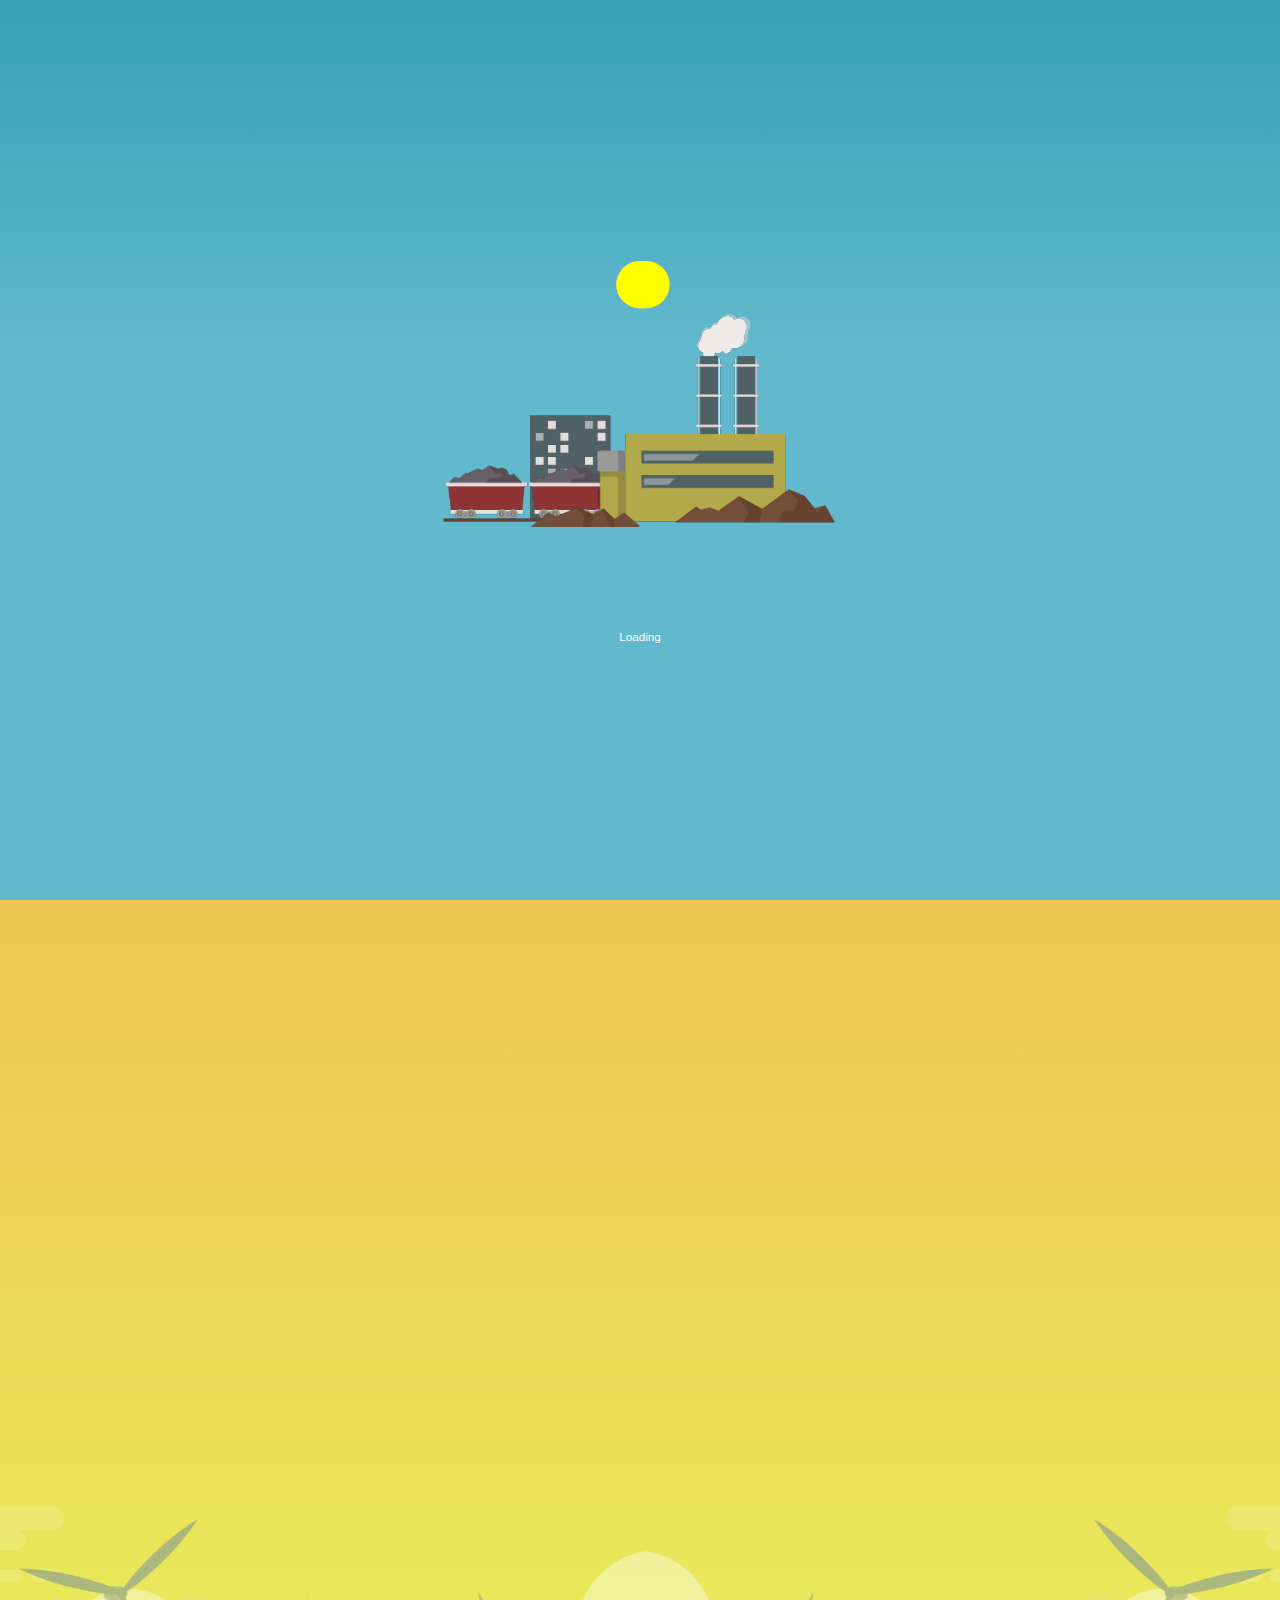
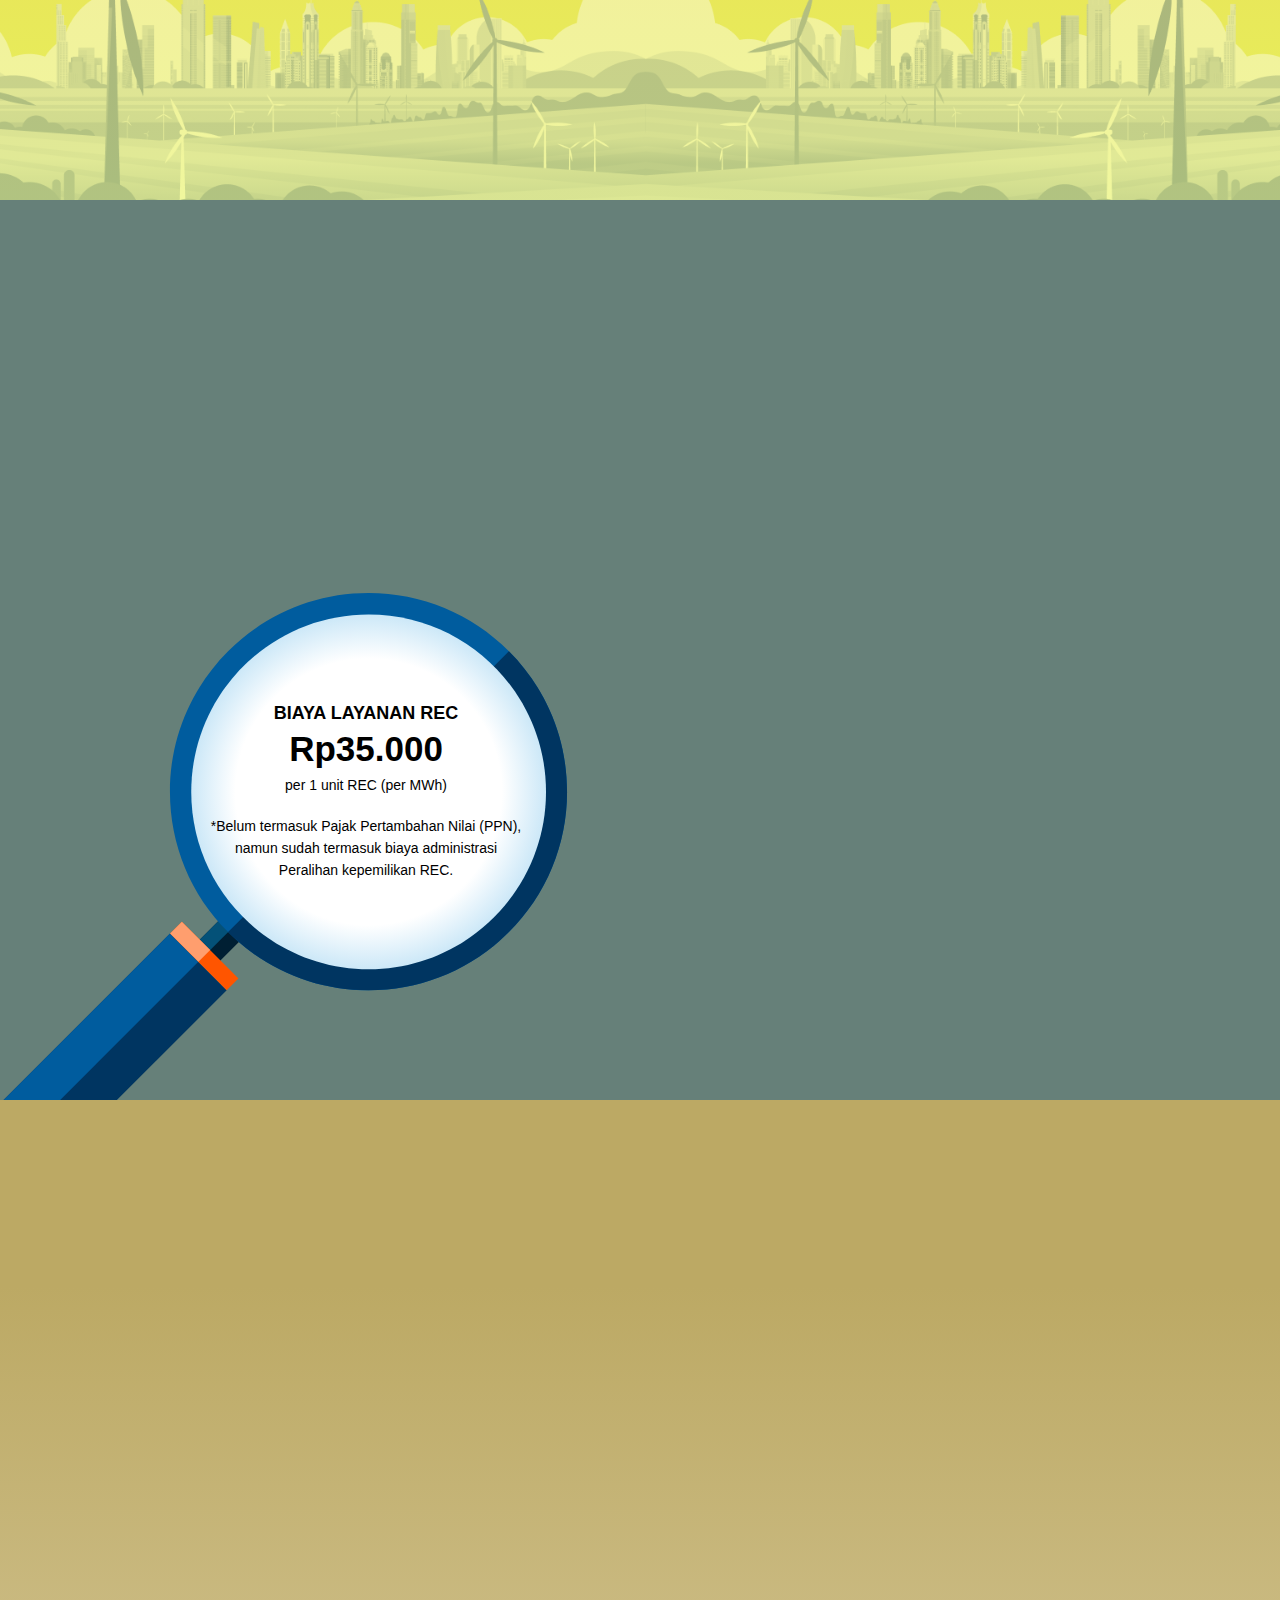
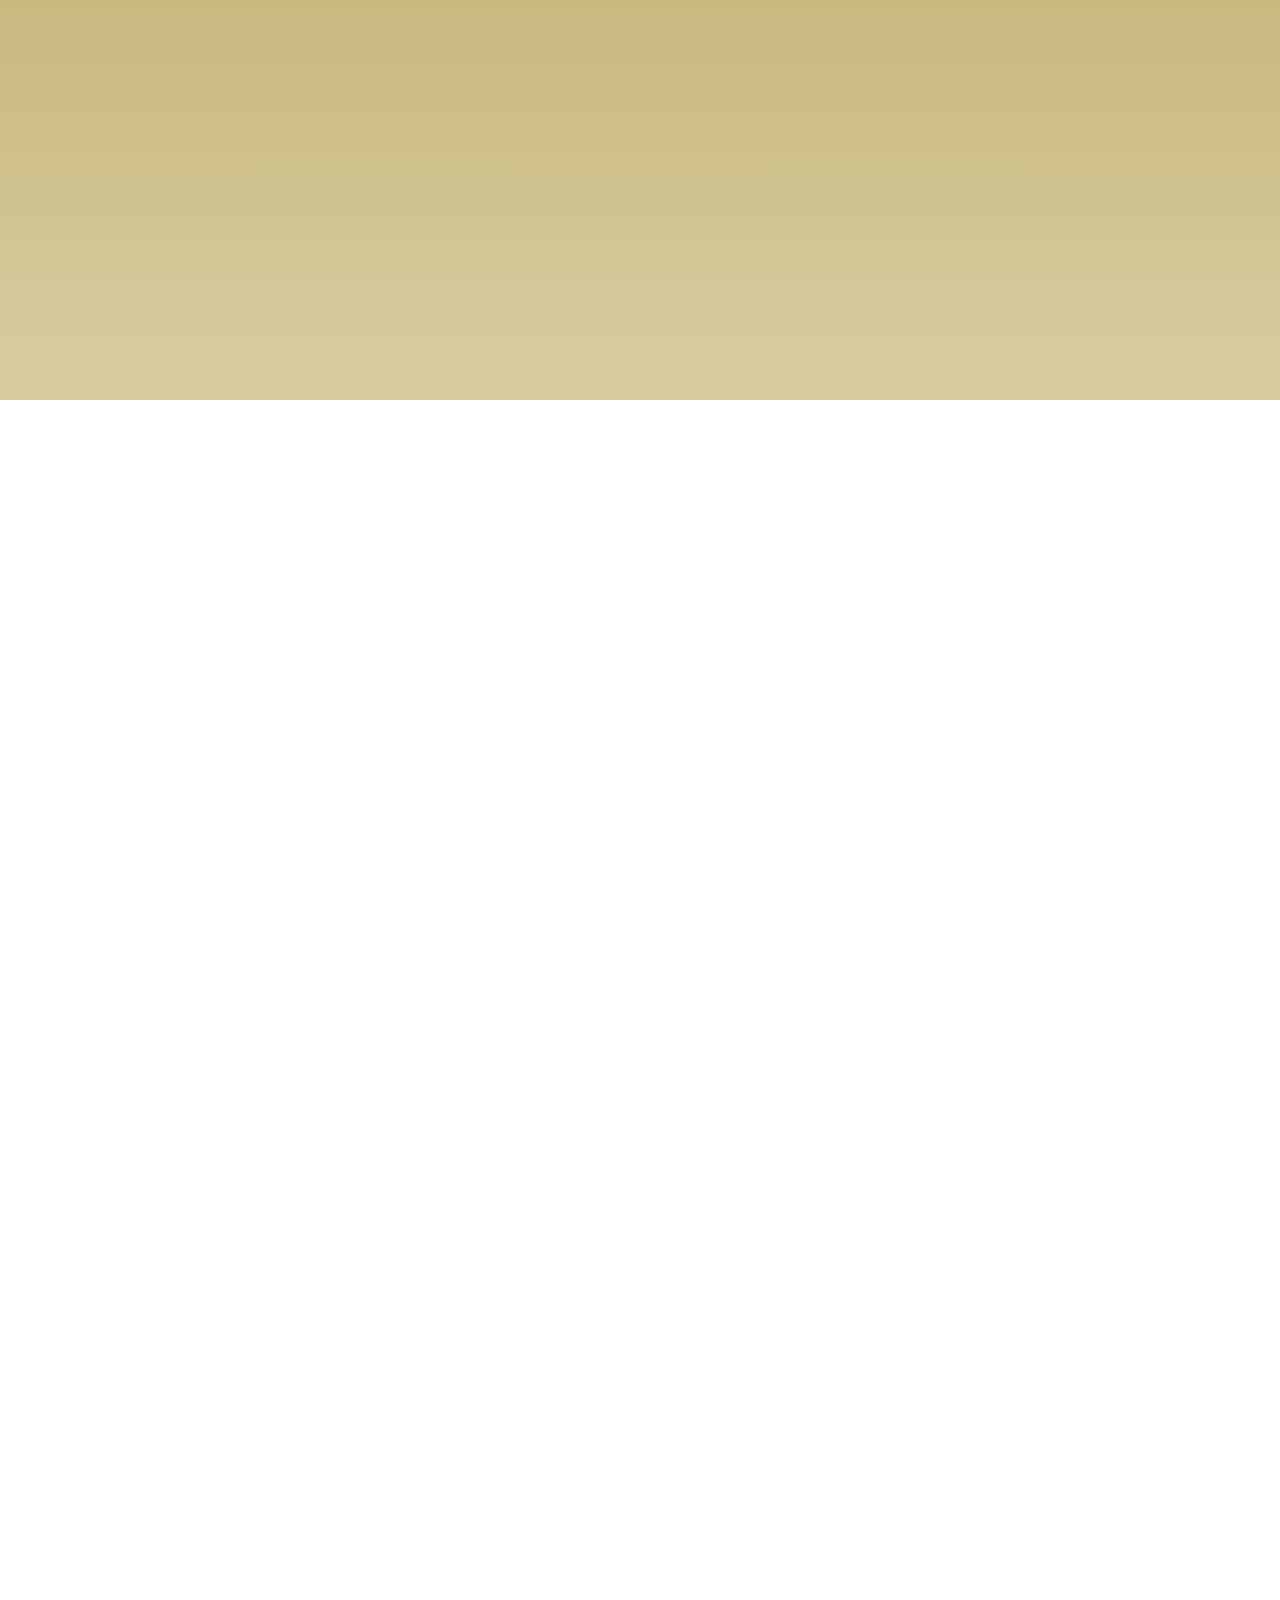
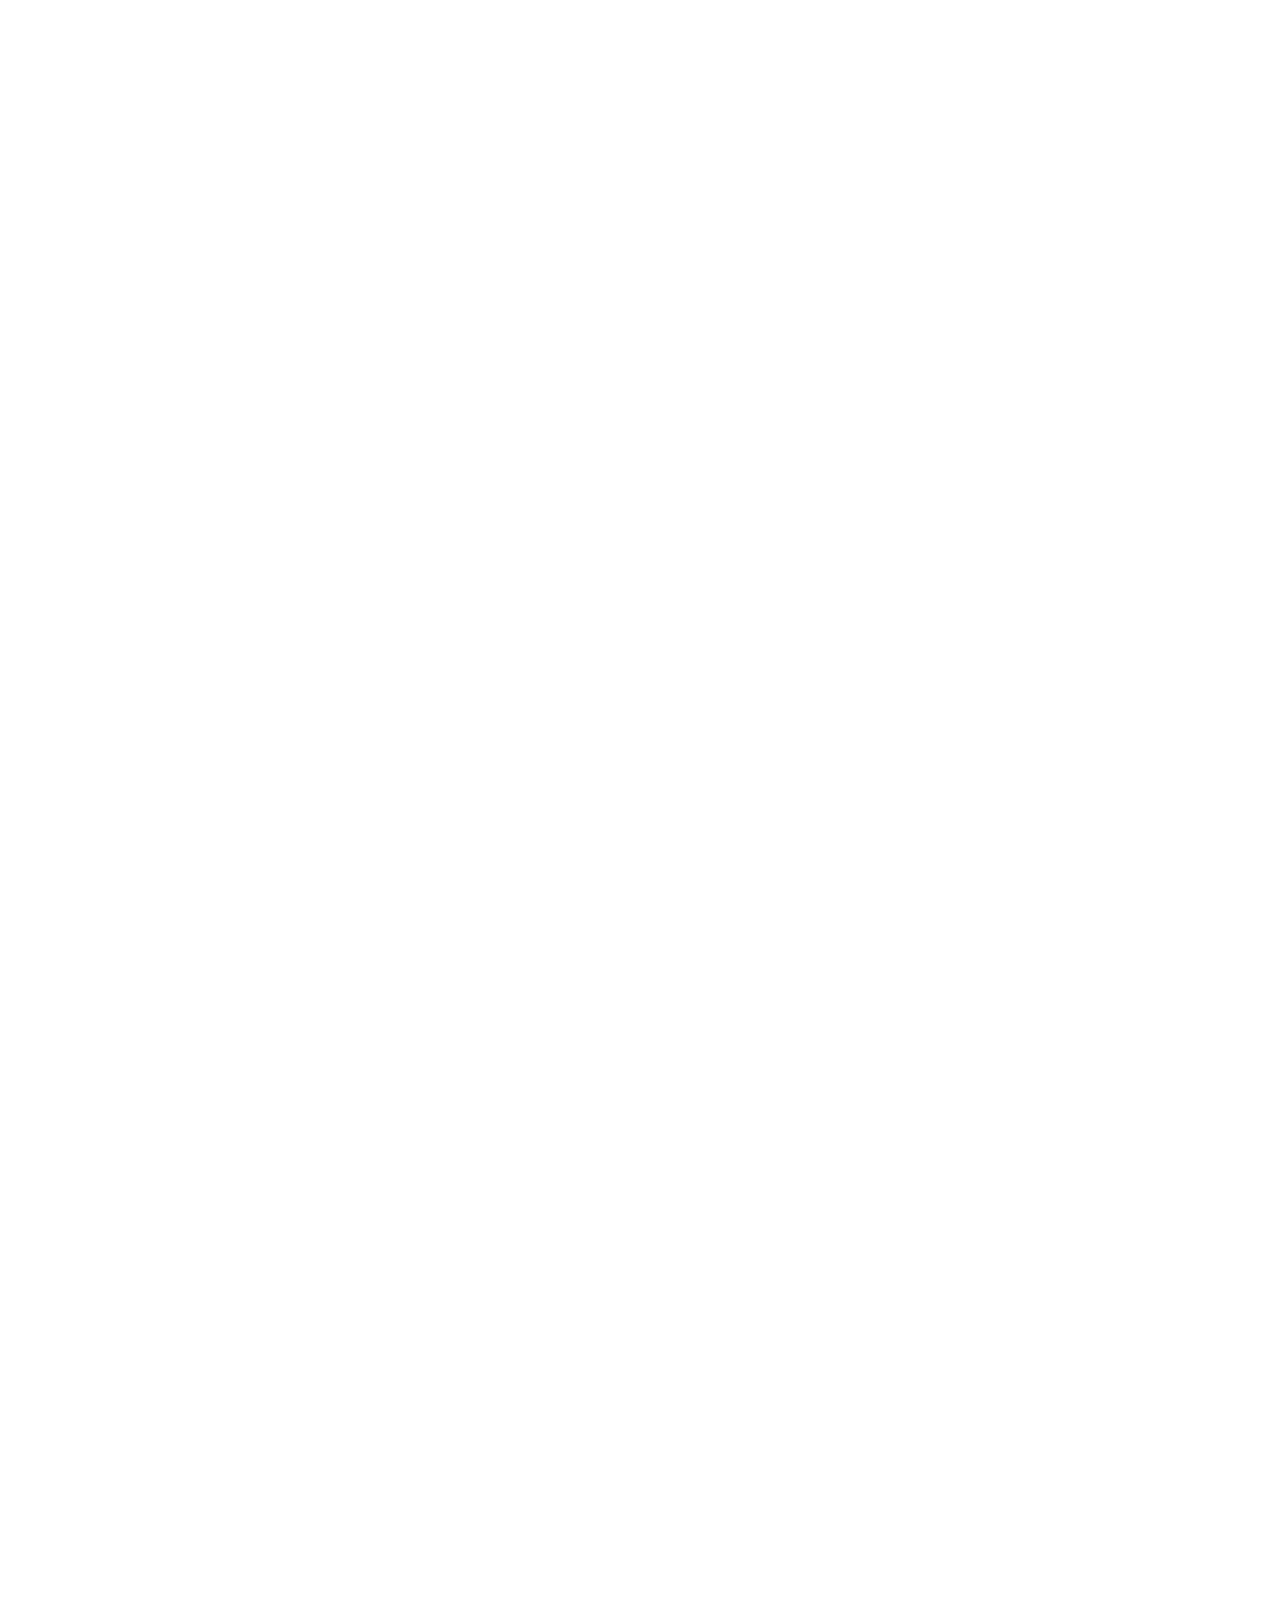
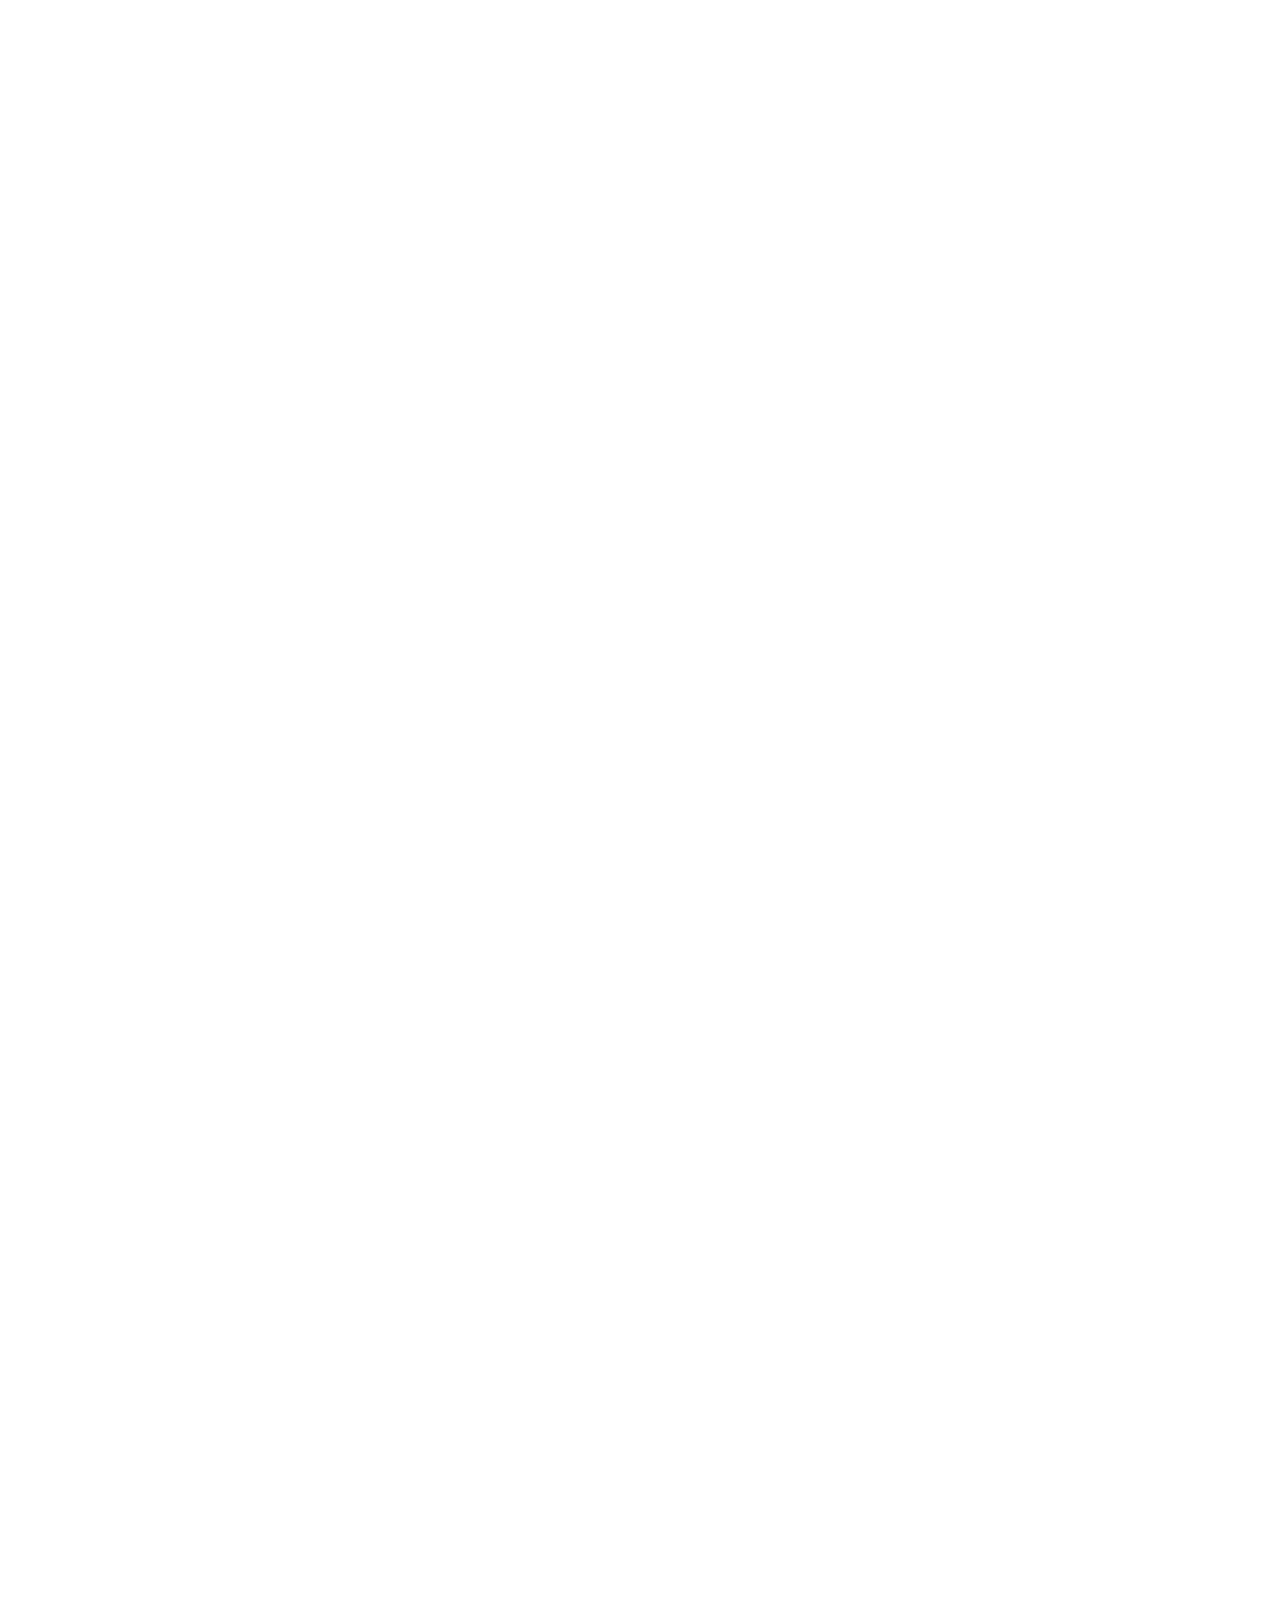
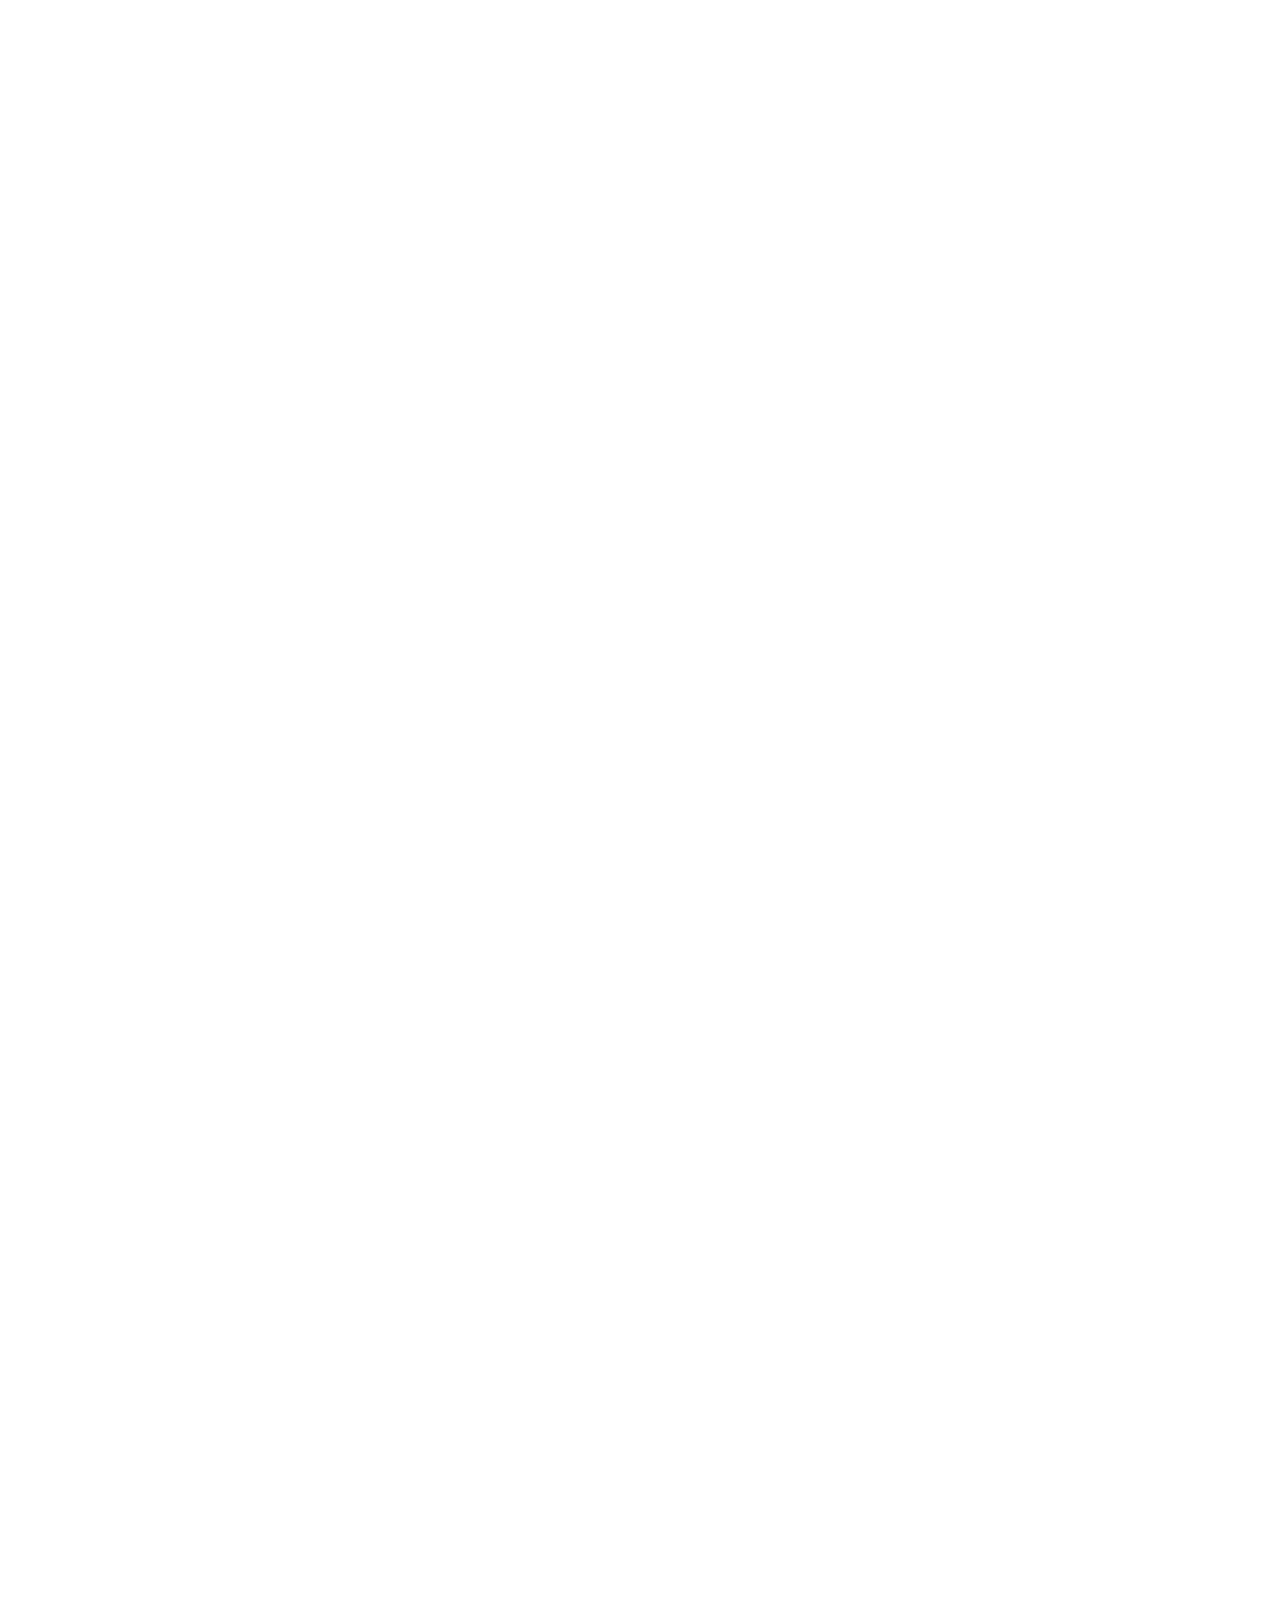
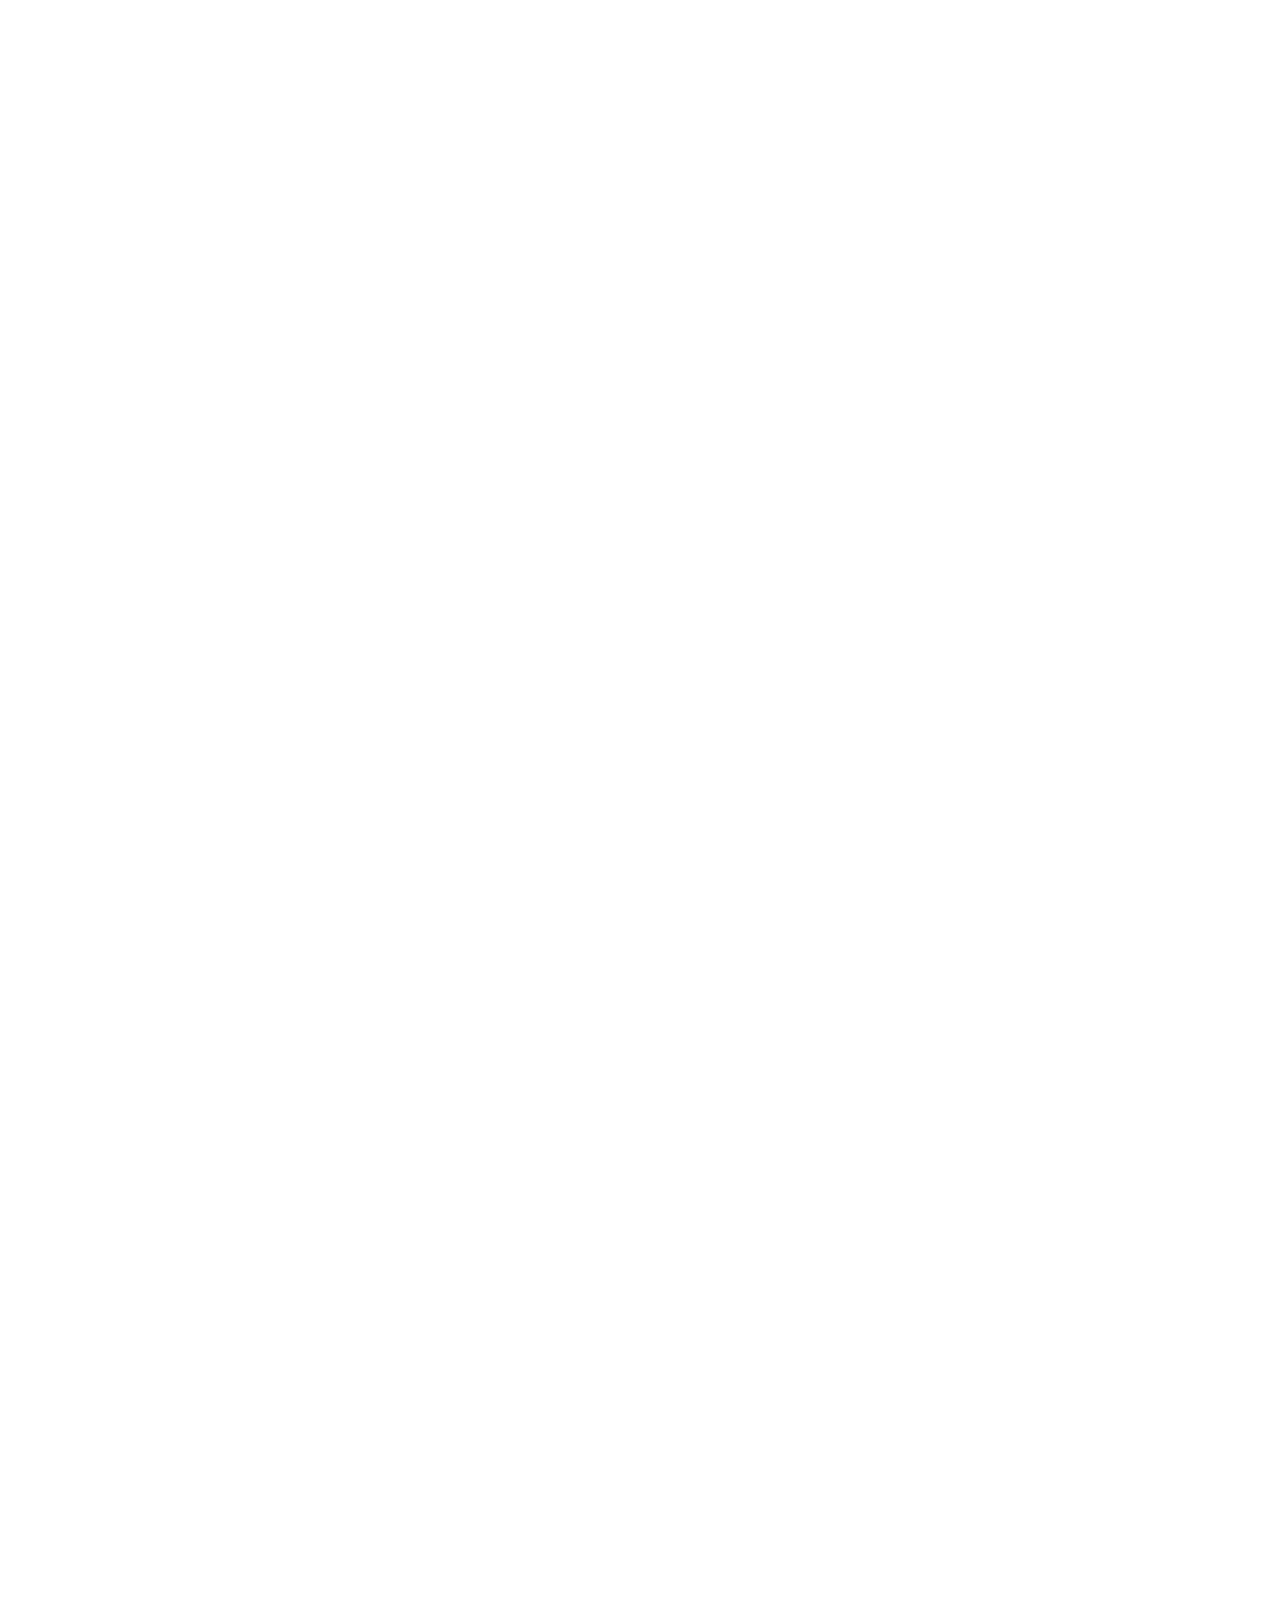
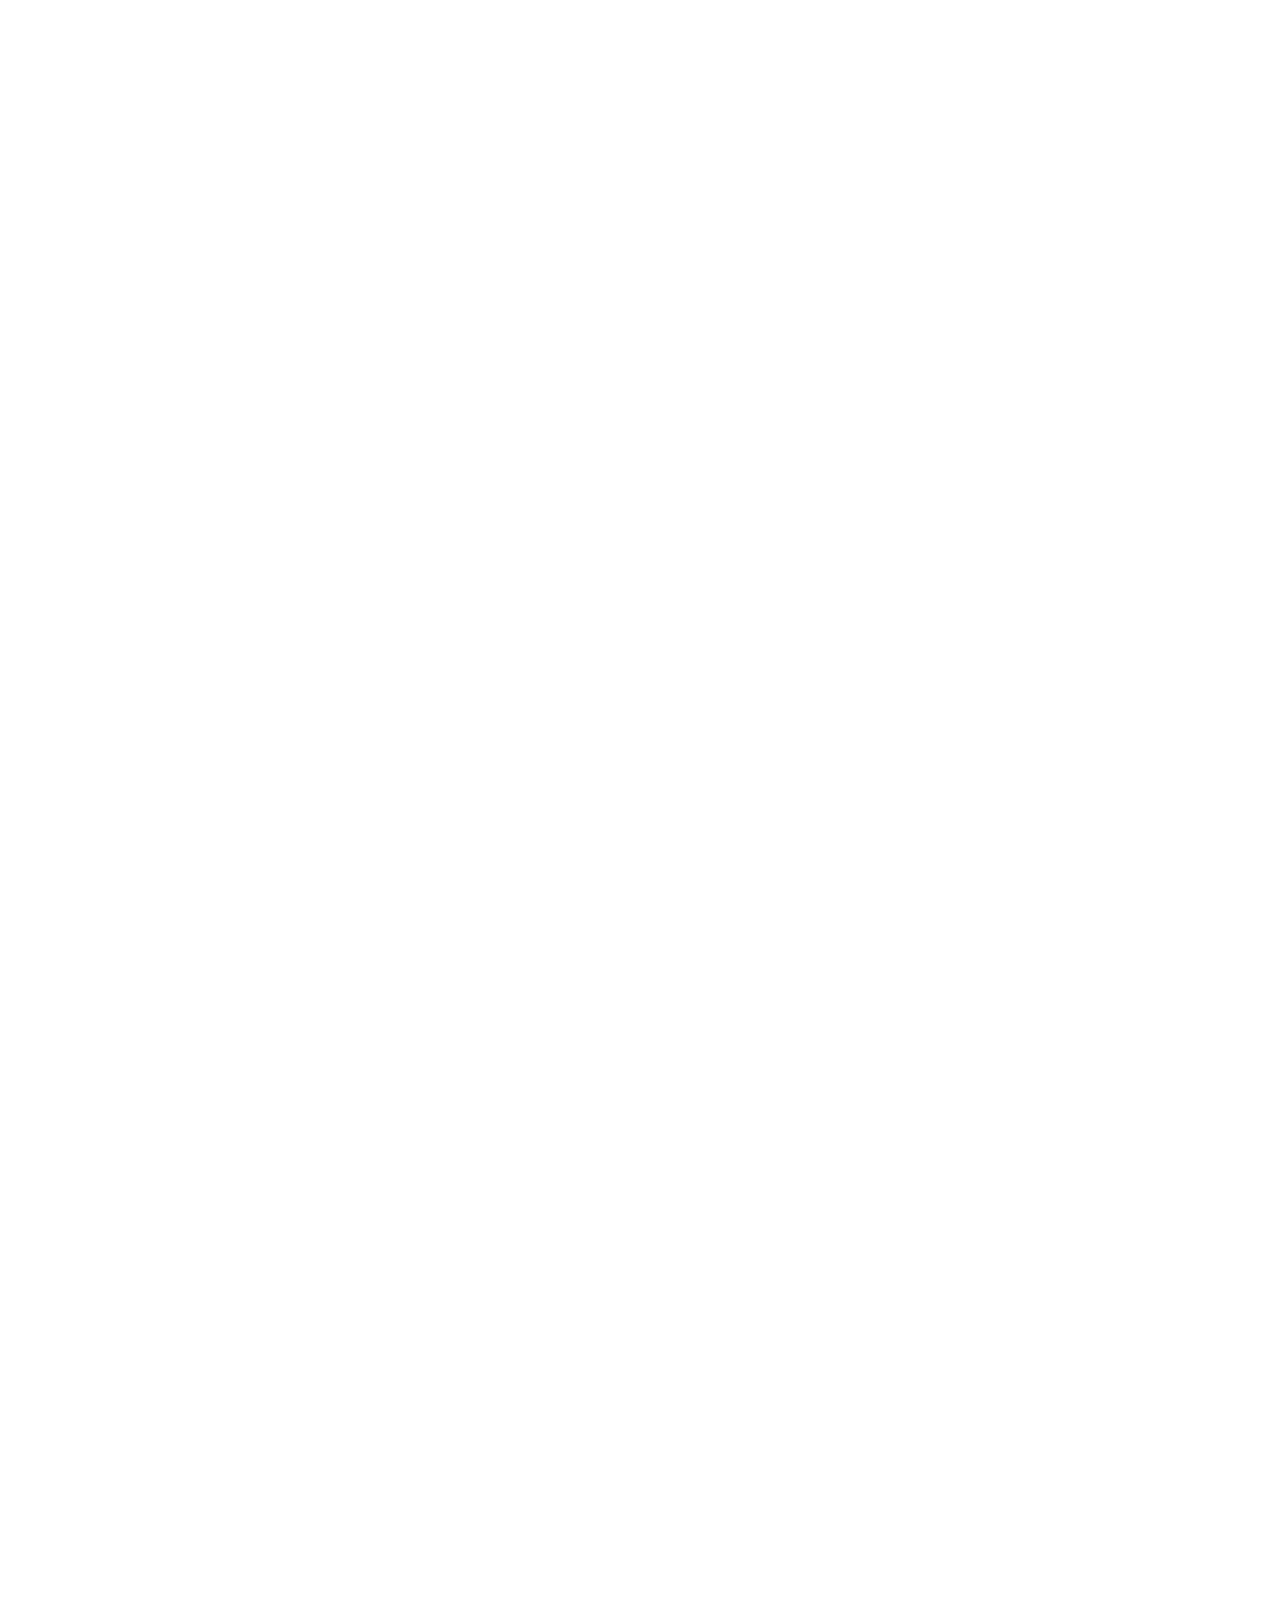
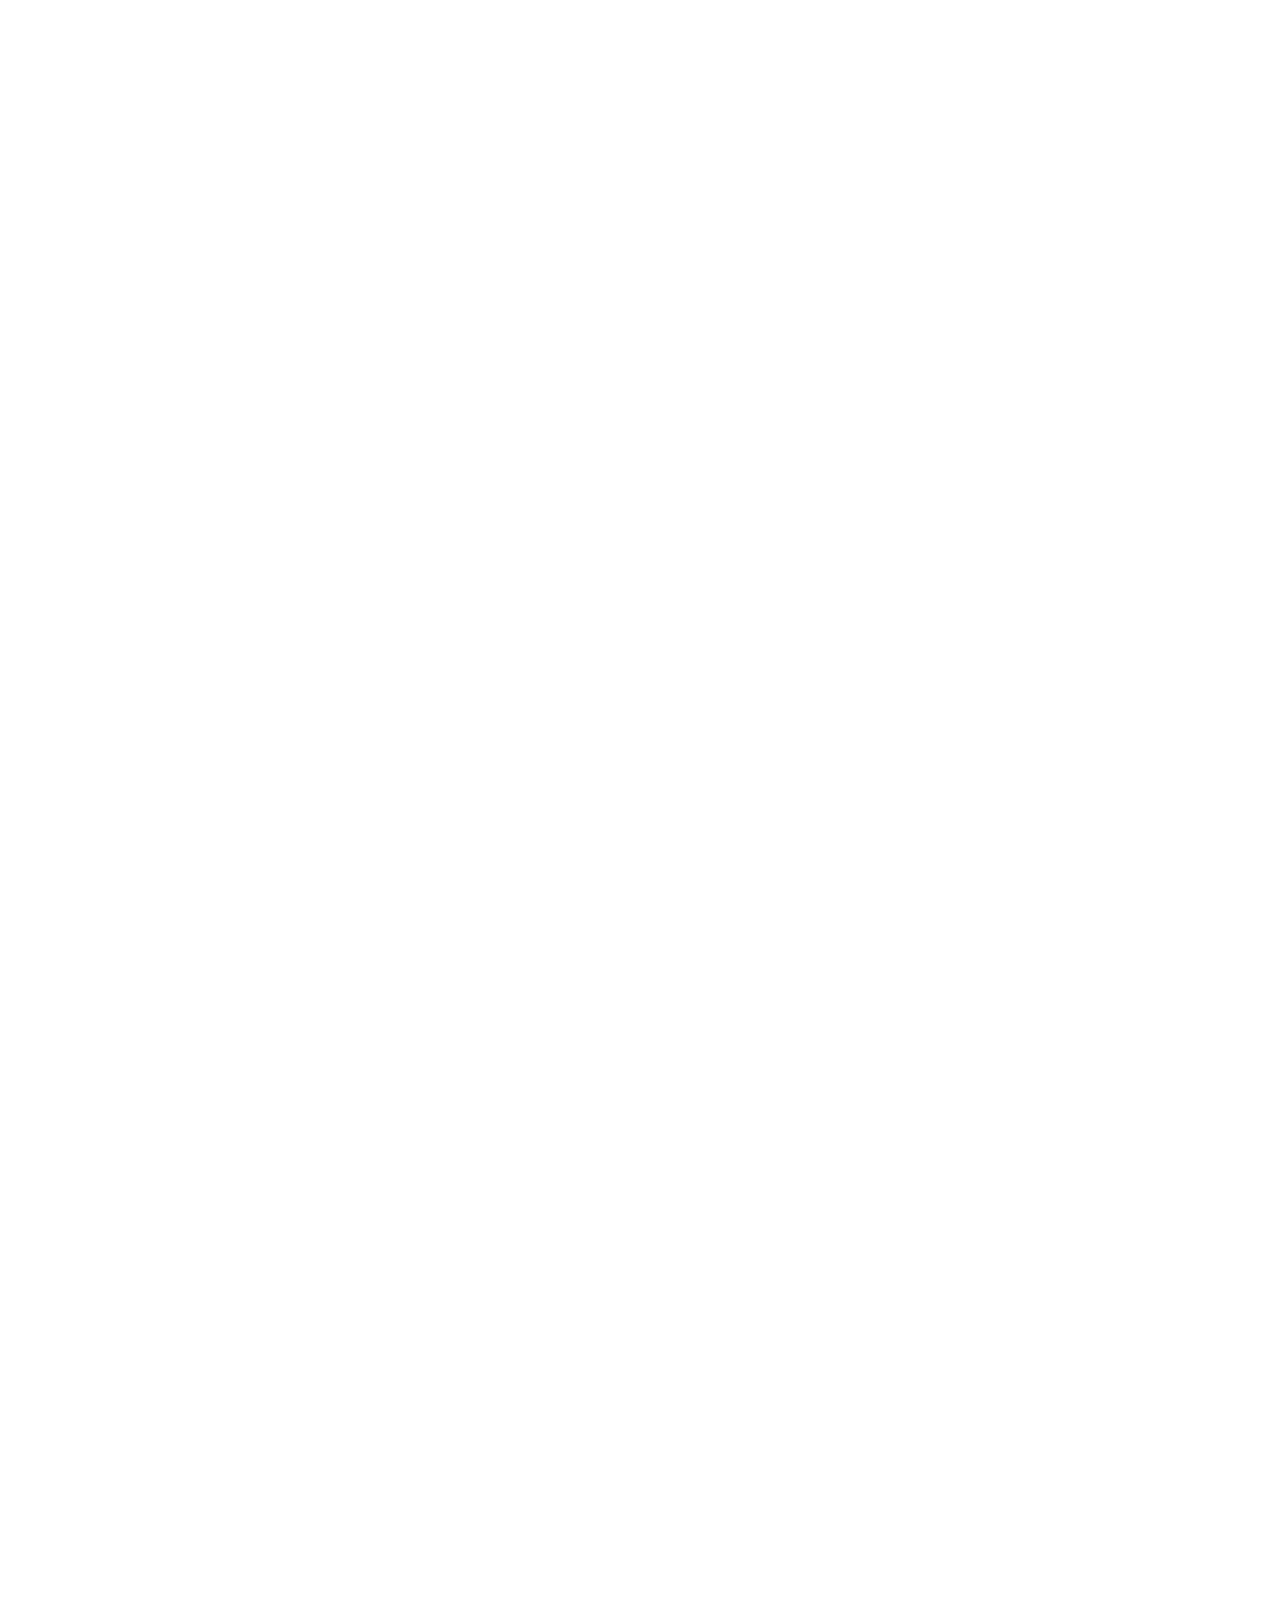
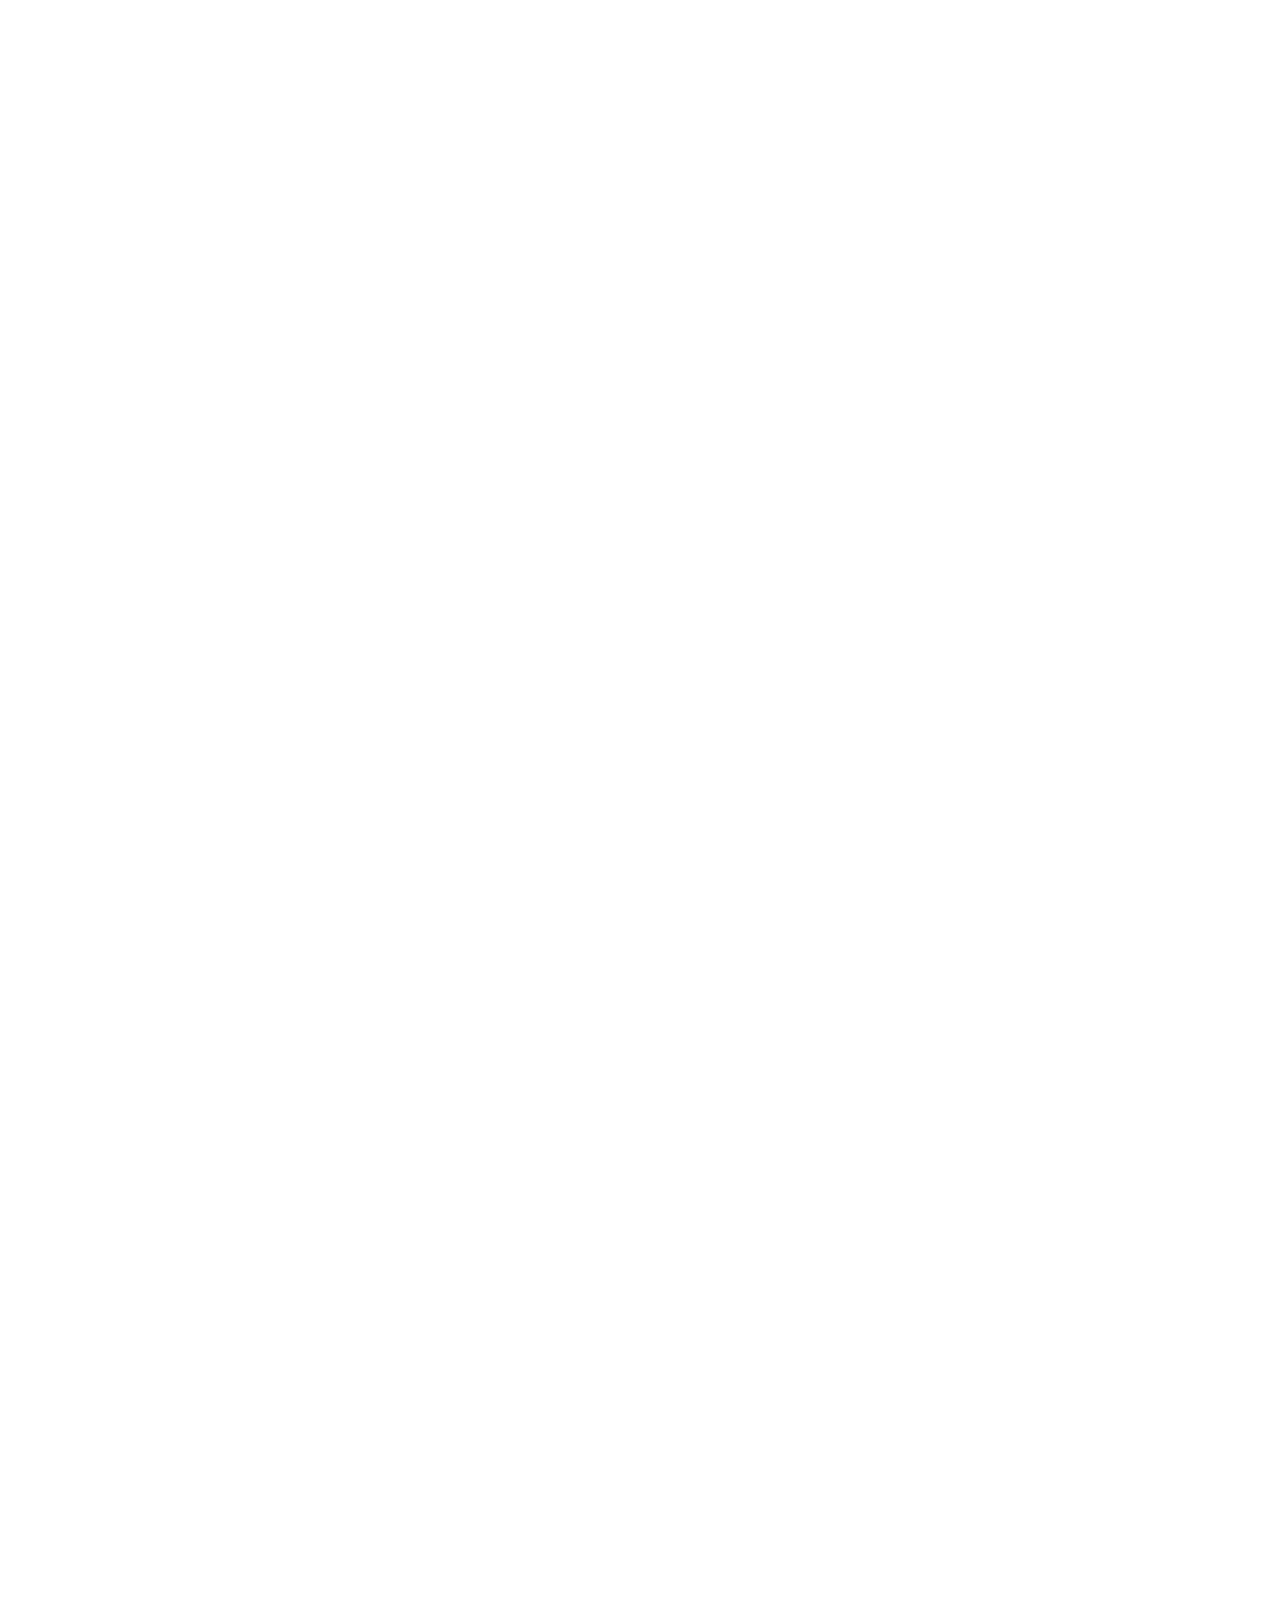
==== commit 9f7000fa: "Add Bodymovin Animation" ====
--- a/index.html
+++ b/index.html
@@ -45,7 +45,7 @@
           <div class="wrapper">
             <div class="wrapper__content">
               <!-- Image -->
-              
+              <div id="animationKilang"></div>
               <!-- Spinner -->  
               <div class="spinner mt3">
                 <svg viewBox="0 0 66 66" xmlns="http://www.w3.org/2000/svg">
@@ -61,7 +61,6 @@
                   <circle fill="none" stroke-width="8" stroke-linecap="round" cx="33" cy="33" r="28"></circle>
                 </svg>
               </div>
-
               <small class="text-center text--white">Loading</small>
             </div>
           </div>
@@ -177,12 +176,24 @@
       <div class="picturefill-background page__animation__cover--bg">
         <span data-src="images/bg-hill-xs.svg"></span>
         <span data-src="images/bg-hill.svg" data-media="(min-width: 800px)"></span>
-      </div>
+      </div>      
     </div>    
     
     <!-- Scene REC-->
     <div class="page__static page__static__rec scrollSlide">
       <div class="page__animation page__animation__rec">
+        <div class="kincir__3">
+          <img src="images/kincir-stand-2.svg" alt="">
+          <div class="kincir__item">
+            <img src="images/kincir.svg" alt="" class="kincir__item--1 hidden-xs">
+          </div>
+          <div class="kincir__item">
+            <img src="images/kincir.svg" alt="" class="kincir__item--2 hidden-xs">
+          </div>
+          <div class="kincir__item">
+            <img src="images/kincir.svg" alt="" class="kincir__item--3 hidden-xs">
+          </div>          
+        </div>
         <div class="picturefill-background page__animation__rec--build">
           <span data-src="images/bg-build-rec-xs.svg"></span>
           <span data-src="images/bg-build-rec.svg" data-media="(min-width: 800px)"></span>
@@ -1194,7 +1205,7 @@
             </div>
           </div>
         </div>
-      </div>
+      </div>w
     </section>
 
     <!-- Page 32 -->
@@ -1388,6 +1399,7 @@
 
   <!-- Script Plugin -->
   <script type="text/javascript" src="js/jquery.min.js"></script>
+  <script type="text/javascript" src="js/bodymovin.js"></script>
   <script type="text/javascript" src="js/picturefill.min.js" async></script>
   <script type="text/javascript" src="js/picturefill-background.js"></script>
   <script type="text/javascript" src="js/jquery.slimscroll.min.js"></script>
--- a/css/style.min.css
+++ b/css/style.min.css
@@ -1132,7 +1132,7 @@
 
 #preloader {
   overflow: hidden;
-  background: #35250c;
+  background: linear-gradient(0deg, #62B8CC 61.38%, #50AFC4 75.67%, #36A1B7 100%);
   height: 100%;
   width: 100%;
   z-index: 999999;
@@ -1154,6 +1154,75 @@
 @media (max-width: 768px) {
   #preloader .wrapper__content {
     width: 300px;
+  }
+}
+
+.spinner {
+  margin: auto;
+  width: 66px;
+  height: 66px;
+  animation: contanim 2s linear infinite;
+}
+
+.spinner svg {
+  width: 100%;
+  height: 100%;
+  left: 0;
+  top: 0;
+  position: absolute;
+  transform: rotate(-90deg);
+}
+
+.spinner svg:nth-child(1) circle {
+  stroke: #ffffff;
+  stroke-dasharray: 1, 300;
+  stroke-dashoffset: 0;
+  animation: strokeanim 3s calc(.2s * (1)) ease infinite;
+  transform-origin: center center;
+}
+
+.spinner svg:nth-child(2) circle {
+  stroke: #88c76c;
+  stroke-dasharray: 1, 300;
+  stroke-dashoffset: 0;
+  animation: strokeanim 3s calc(.2s * (2)) ease infinite;
+  transform-origin: center center;
+}
+
+.spinner svg:nth-child(3) circle {
+  stroke: #bca964;
+  stroke-dasharray: 1, 300;
+  stroke-dashoffset: 0;
+  animation: strokeanim 3s calc(.2s * (3)) ease infinite;
+  transform-origin: center center;
+}
+
+.spinner svg:nth-child(4) circle {
+  stroke: #FFFF00;
+  stroke-dasharray: 1, 300;
+  stroke-dashoffset: 0;
+  animation: strokeanim 3s calc(.2s * (4)) ease infinite;
+  transform-origin: center center;
+}
+
+@keyframes strokeanim {
+  0% {
+    stroke-dasharray: 1, 300;
+    stroke-dashoffset: 0;
+  }
+  50% {
+    stroke-dasharray: 120, 300;
+    stroke-dashoffset: -58.548324585;
+  }
+  100% {
+    stroke-dasharray: 120, 300;
+    stroke-dashoffset: -175.6449737549;
+  }
+}
+
+@keyframes contanim {
+  100% {
+    transform: rotate(360deg);
   }
 }
 
@@ -1393,8 +1462,58 @@
   animation: rotating 4s linear infinite;
 }
 
+.page__animation__cover #animationRegulasi {
+  position: absolute;
+  width: 100%;
+  height: 100%;
+  top: 0;
+  left: 0;
+  z-index: 2;
+}
+
+@media (max-width: 768px) {
+  .page__animation__cover #animationRegulasi {
+    height: auto;
+    left: auto;
+    height: auto;
+    width: 110%;
+    bottom: 0;
+    right: 17%;
+    top: auto;
+  }
+}
+
 .page__animation__rec--serti-1, .page__animation__rec--serti-2, .page__animation__rec--serti-3, .page__animation__rec--serti-4, .page__animation__rec--serti-5 {
   display: none;
+}
+
+.page__animation__rec .kincir__3 {
+  height: 220px;
+  width: 110px;
+  position: absolute;
+  right: calc(24% - 11px);
+  bottom: calc(27% - 0px);
+}
+
+.page__animation__rec .kincir__item--1 {
+  left: -7px;
+  bottom: 105px;
+  animation: rotating 3s linear infinite;
+  width: 130px;
+}
+
+.page__animation__rec .kincir__item--2 {
+  width: 70px;
+  left: -22px;
+  bottom: 76px;
+  animation: rotating 5s linear infinite;
+}
+
+.page__animation__rec .kincir__item--3 {
+  width: 70px;
+  left: 39px;
+  bottom: 42px;
+  animation: rotating 4s linear infinite;
 }
 
 @media (min-width: 768px) {
@@ -2384,7 +2503,7 @@
 @keyframes blink {
   0% {
     transform: scale(1);
-    box-shadow: 0 0 #10110f;
+    box-shadow: 0 0 #6ebf5f;
   }
   50% {
     transform: scale(1.1);
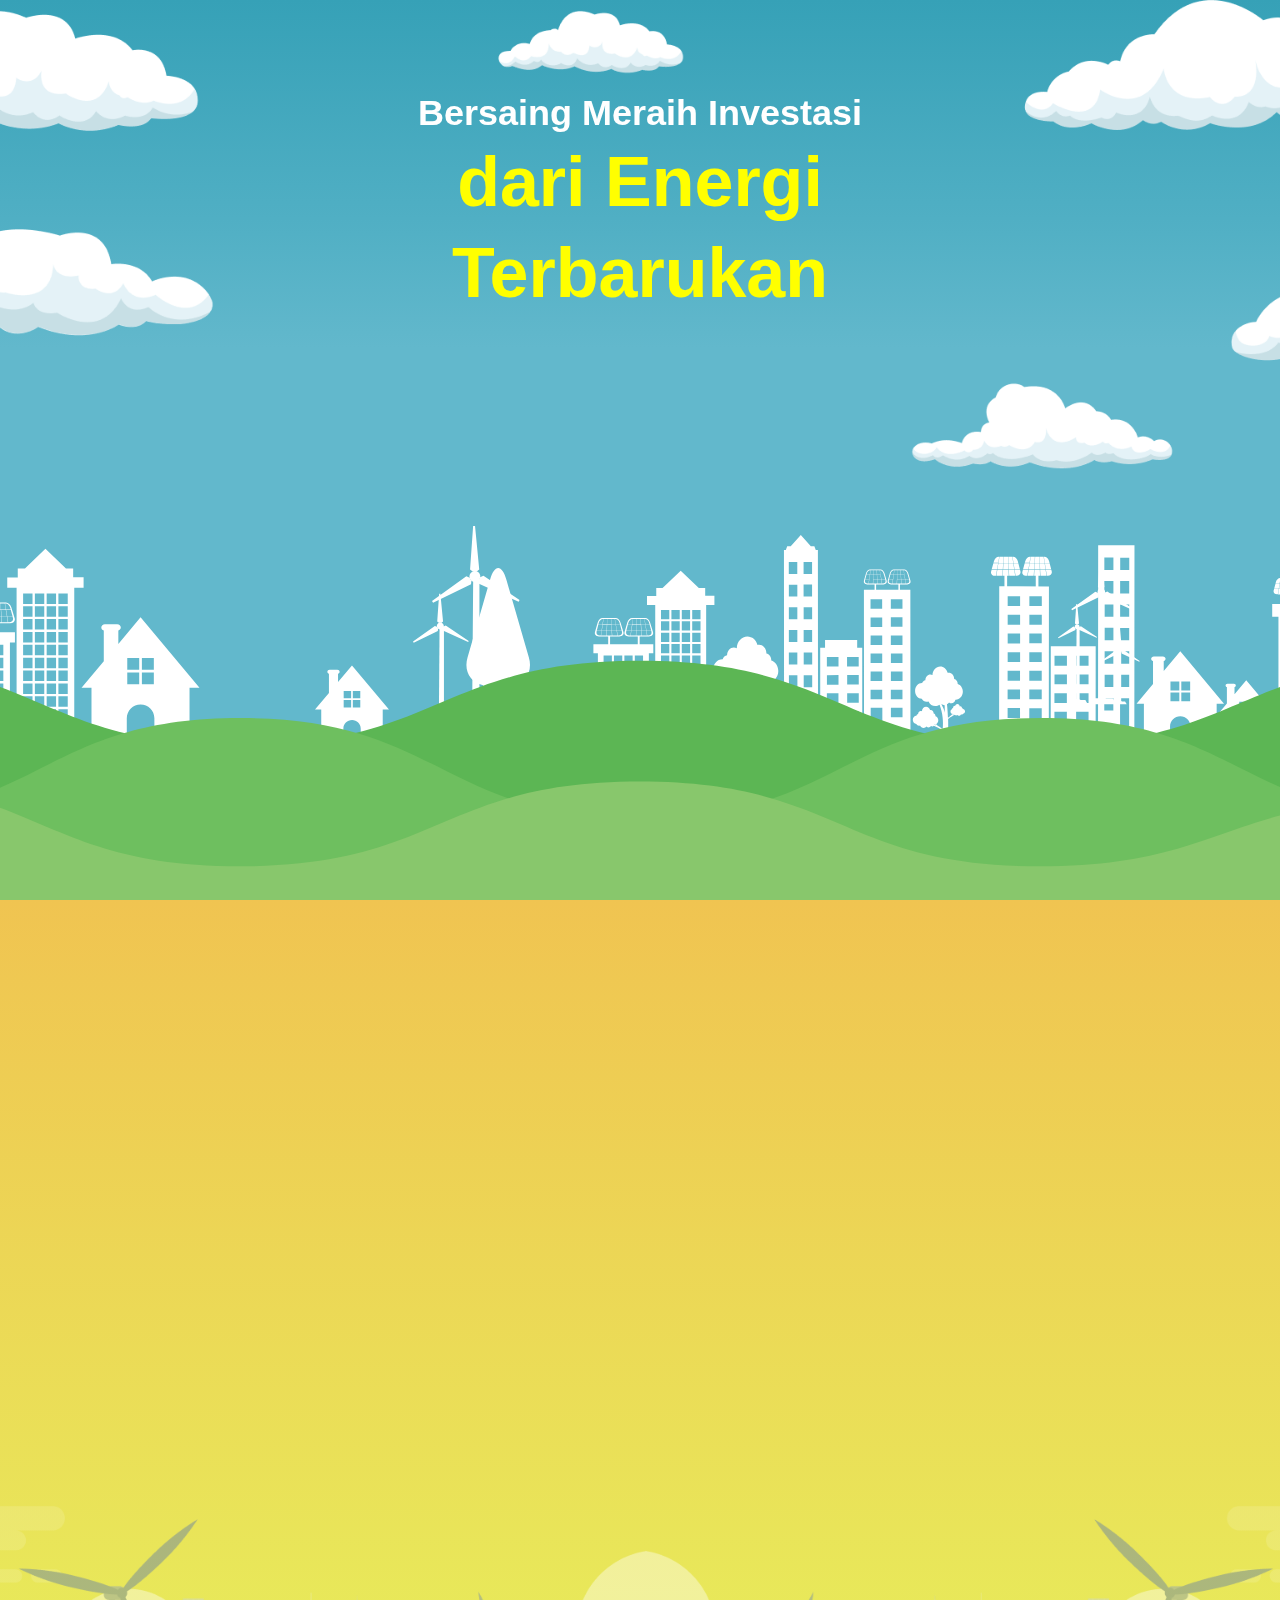
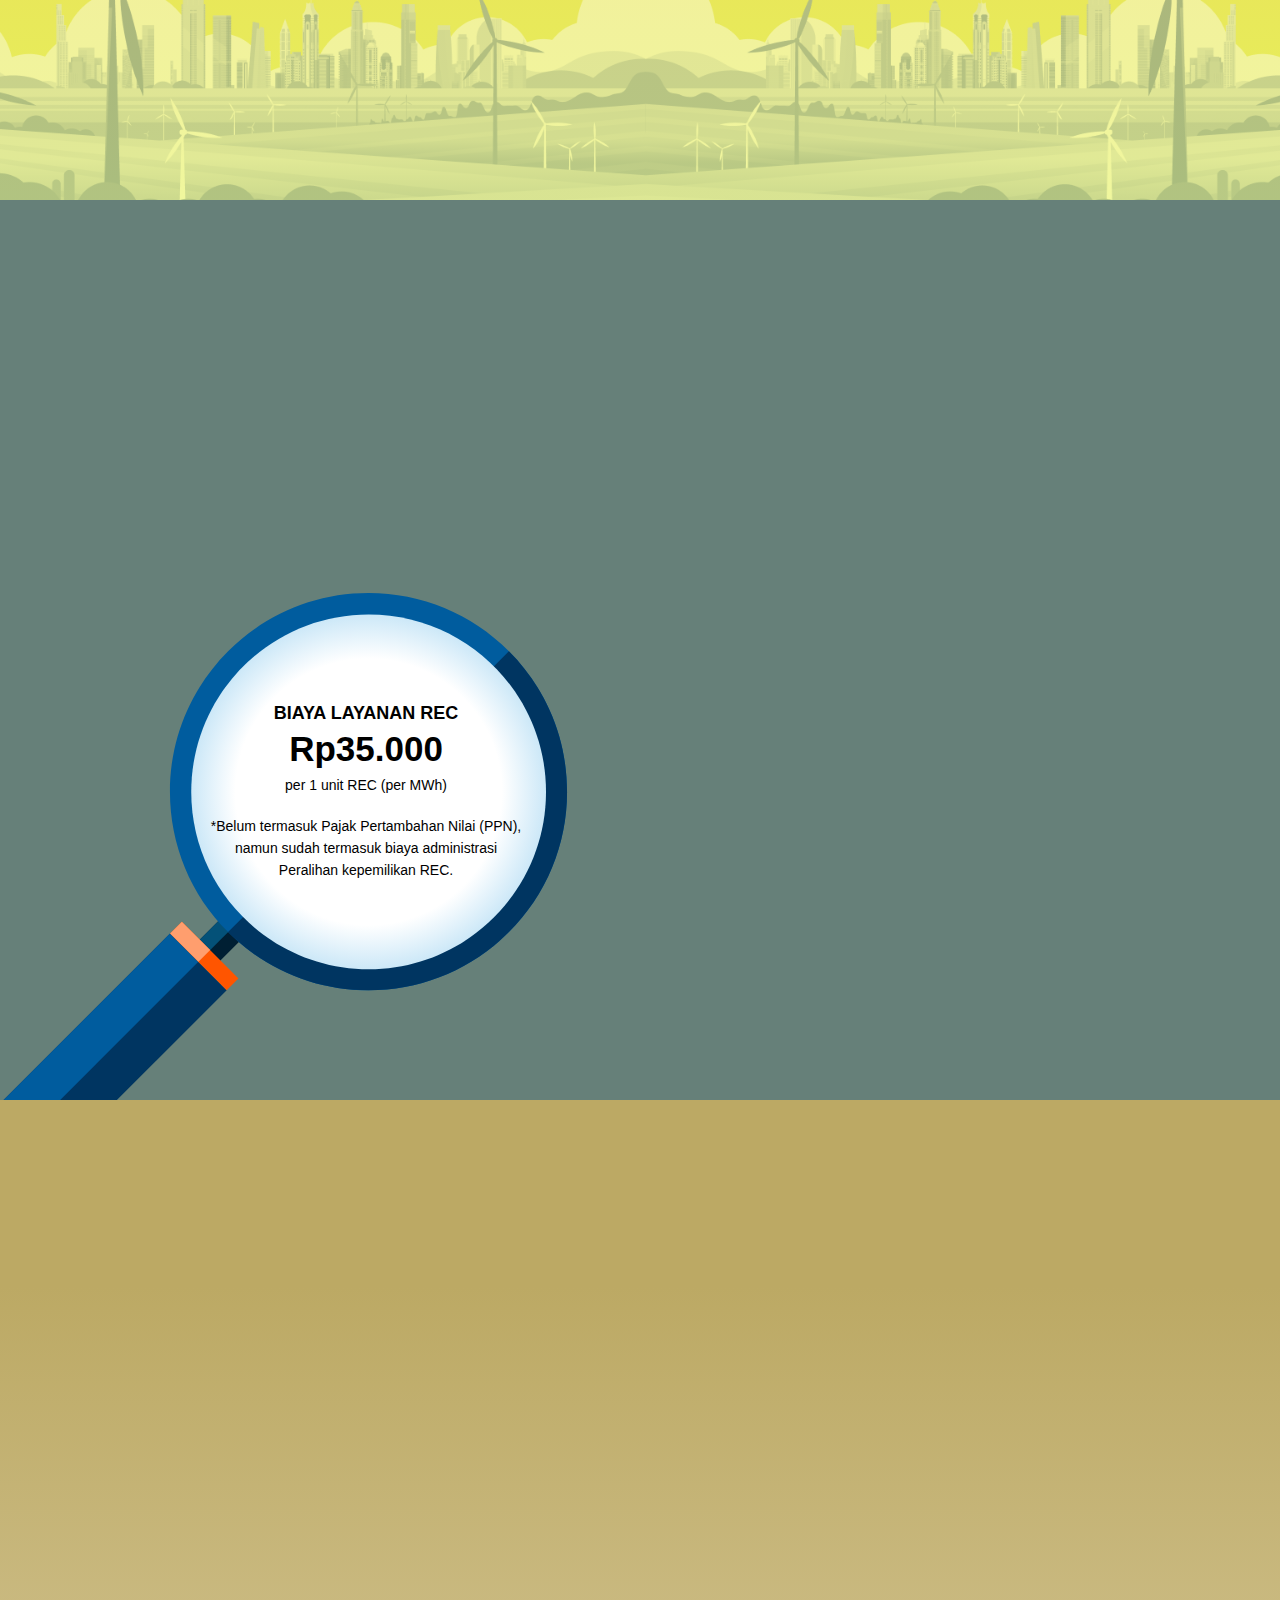
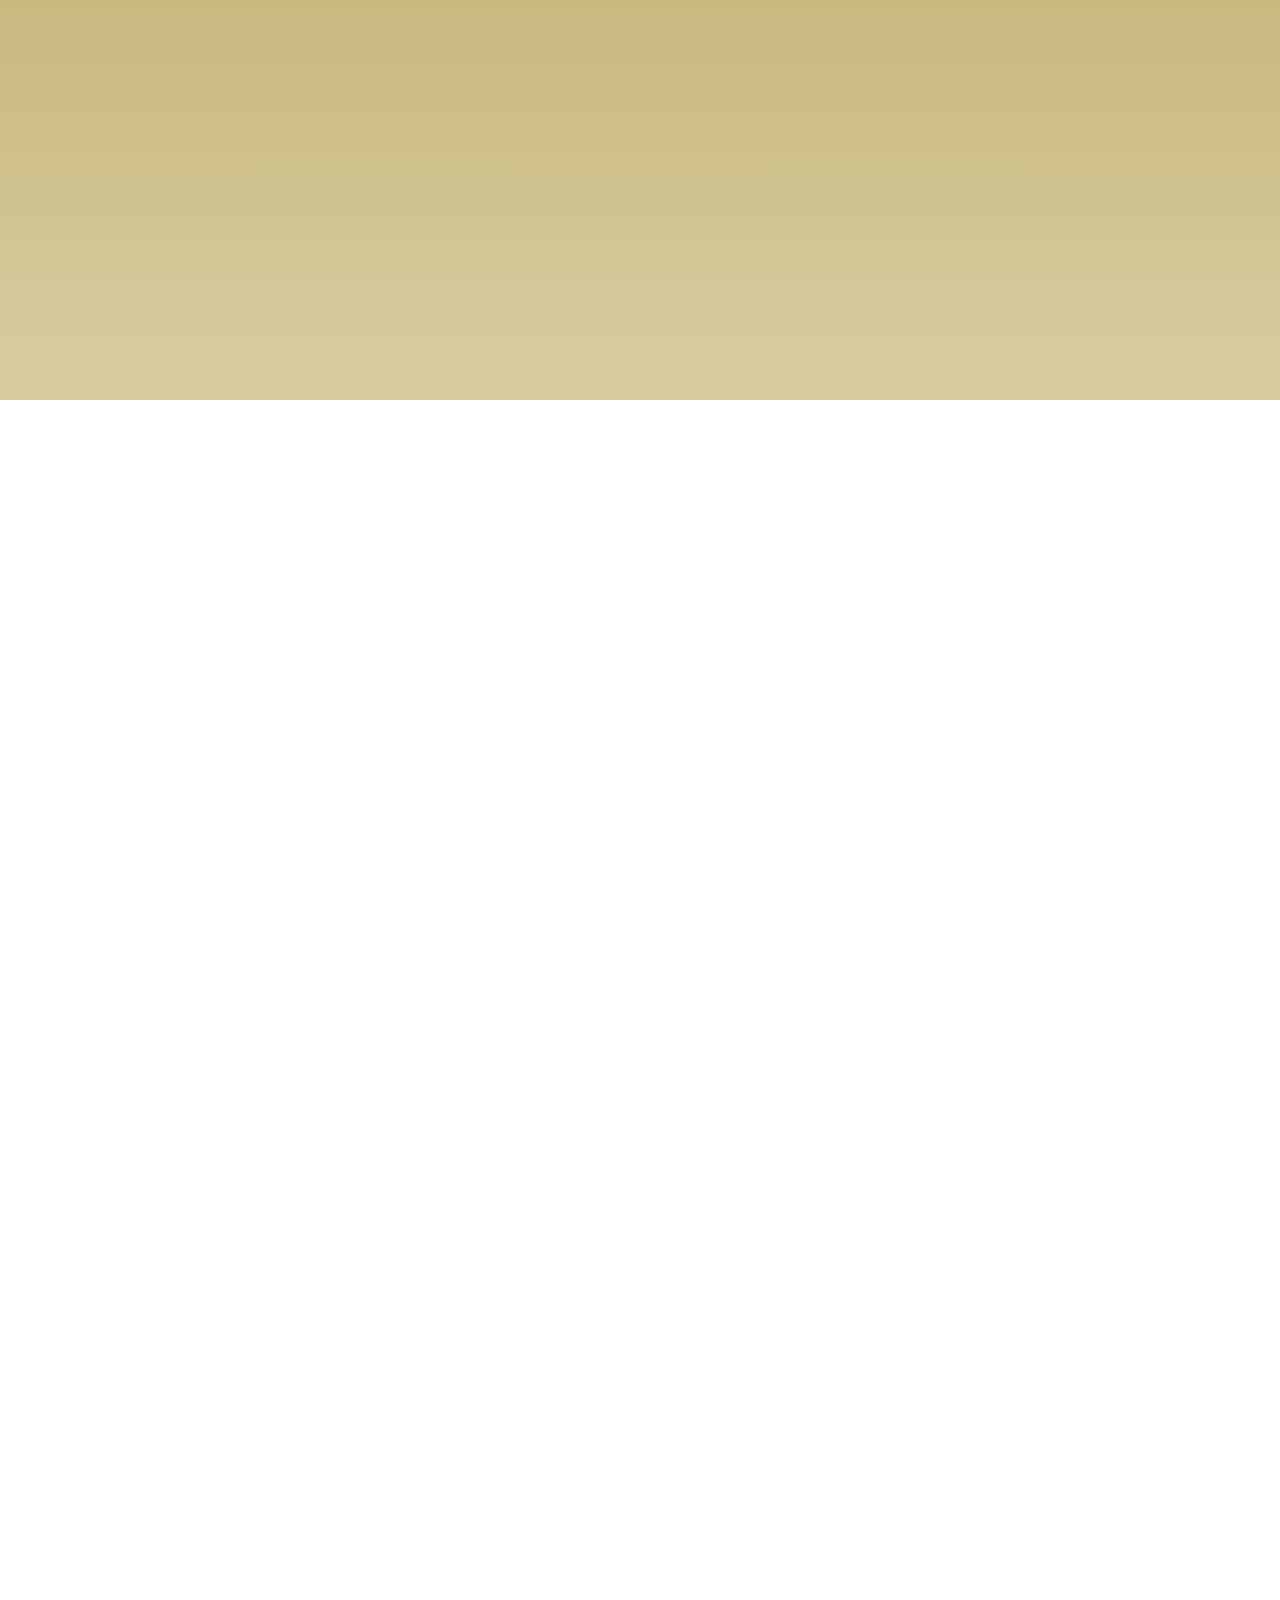
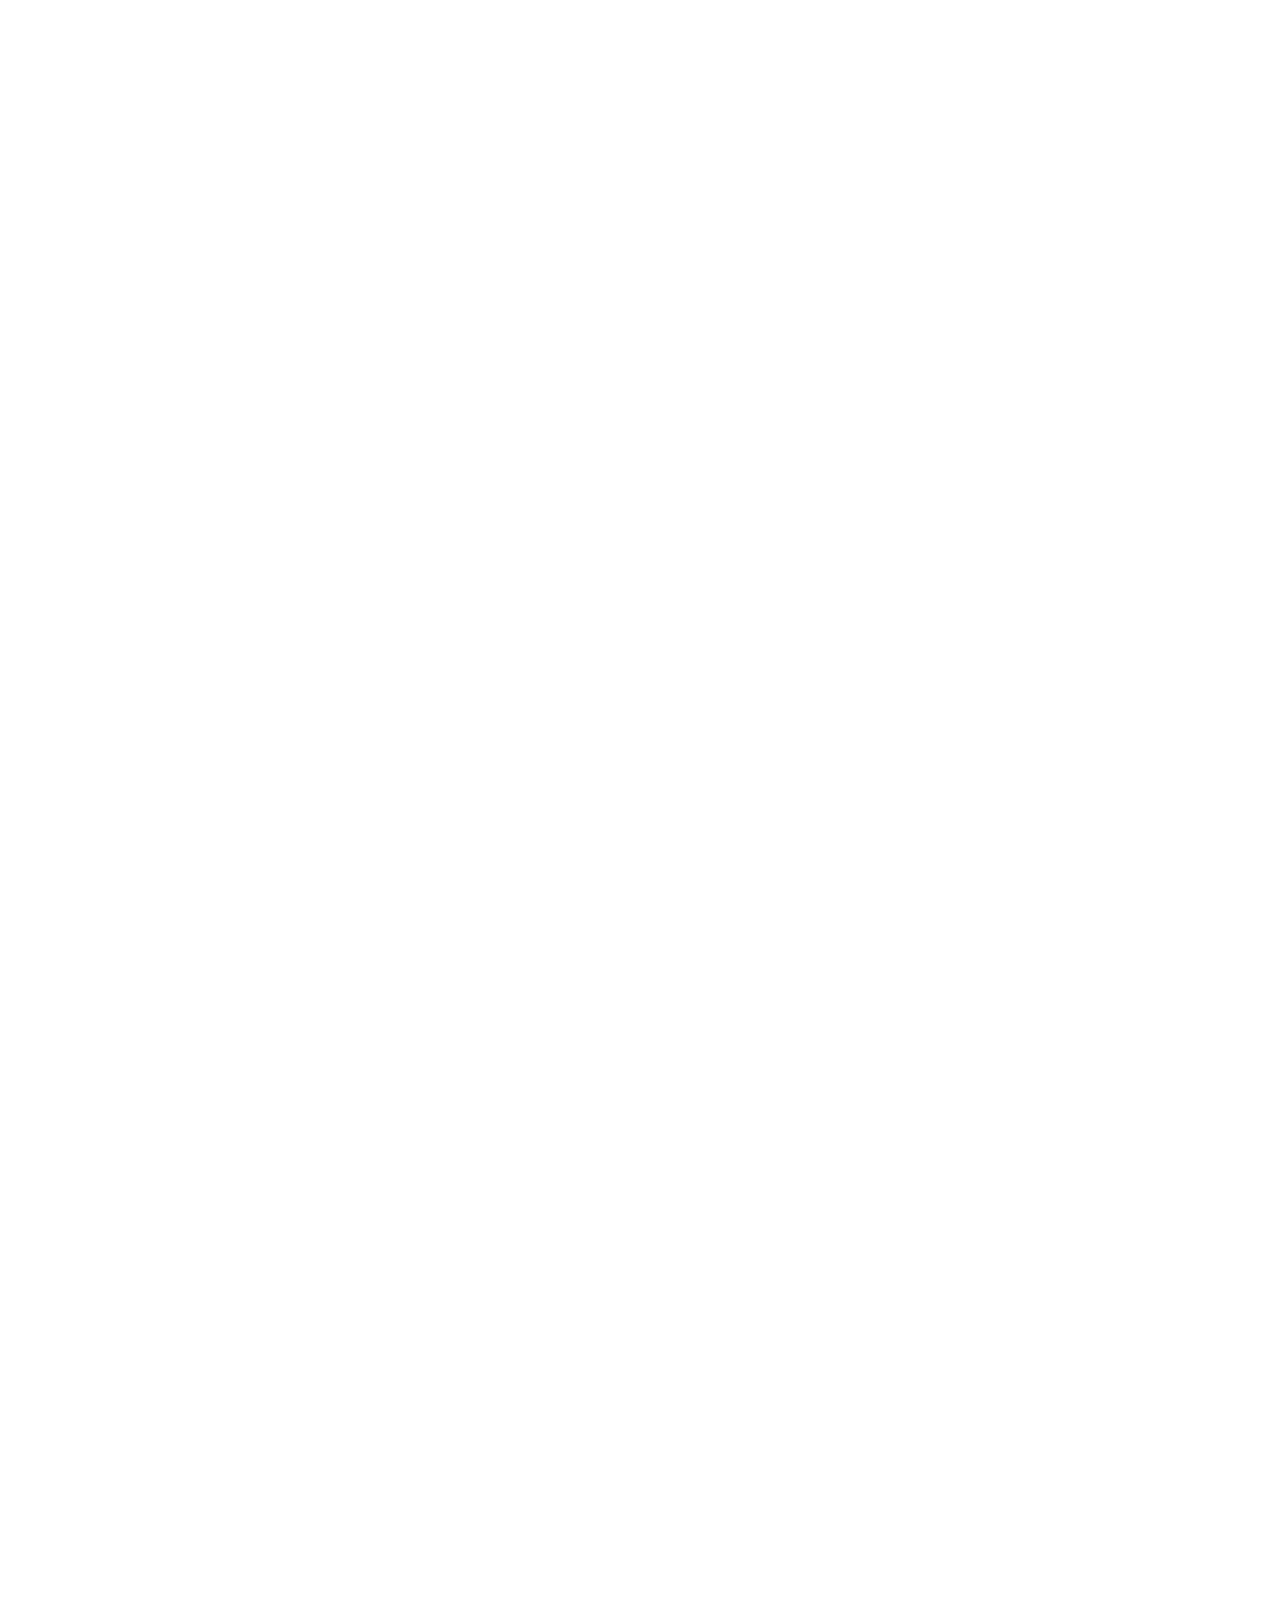
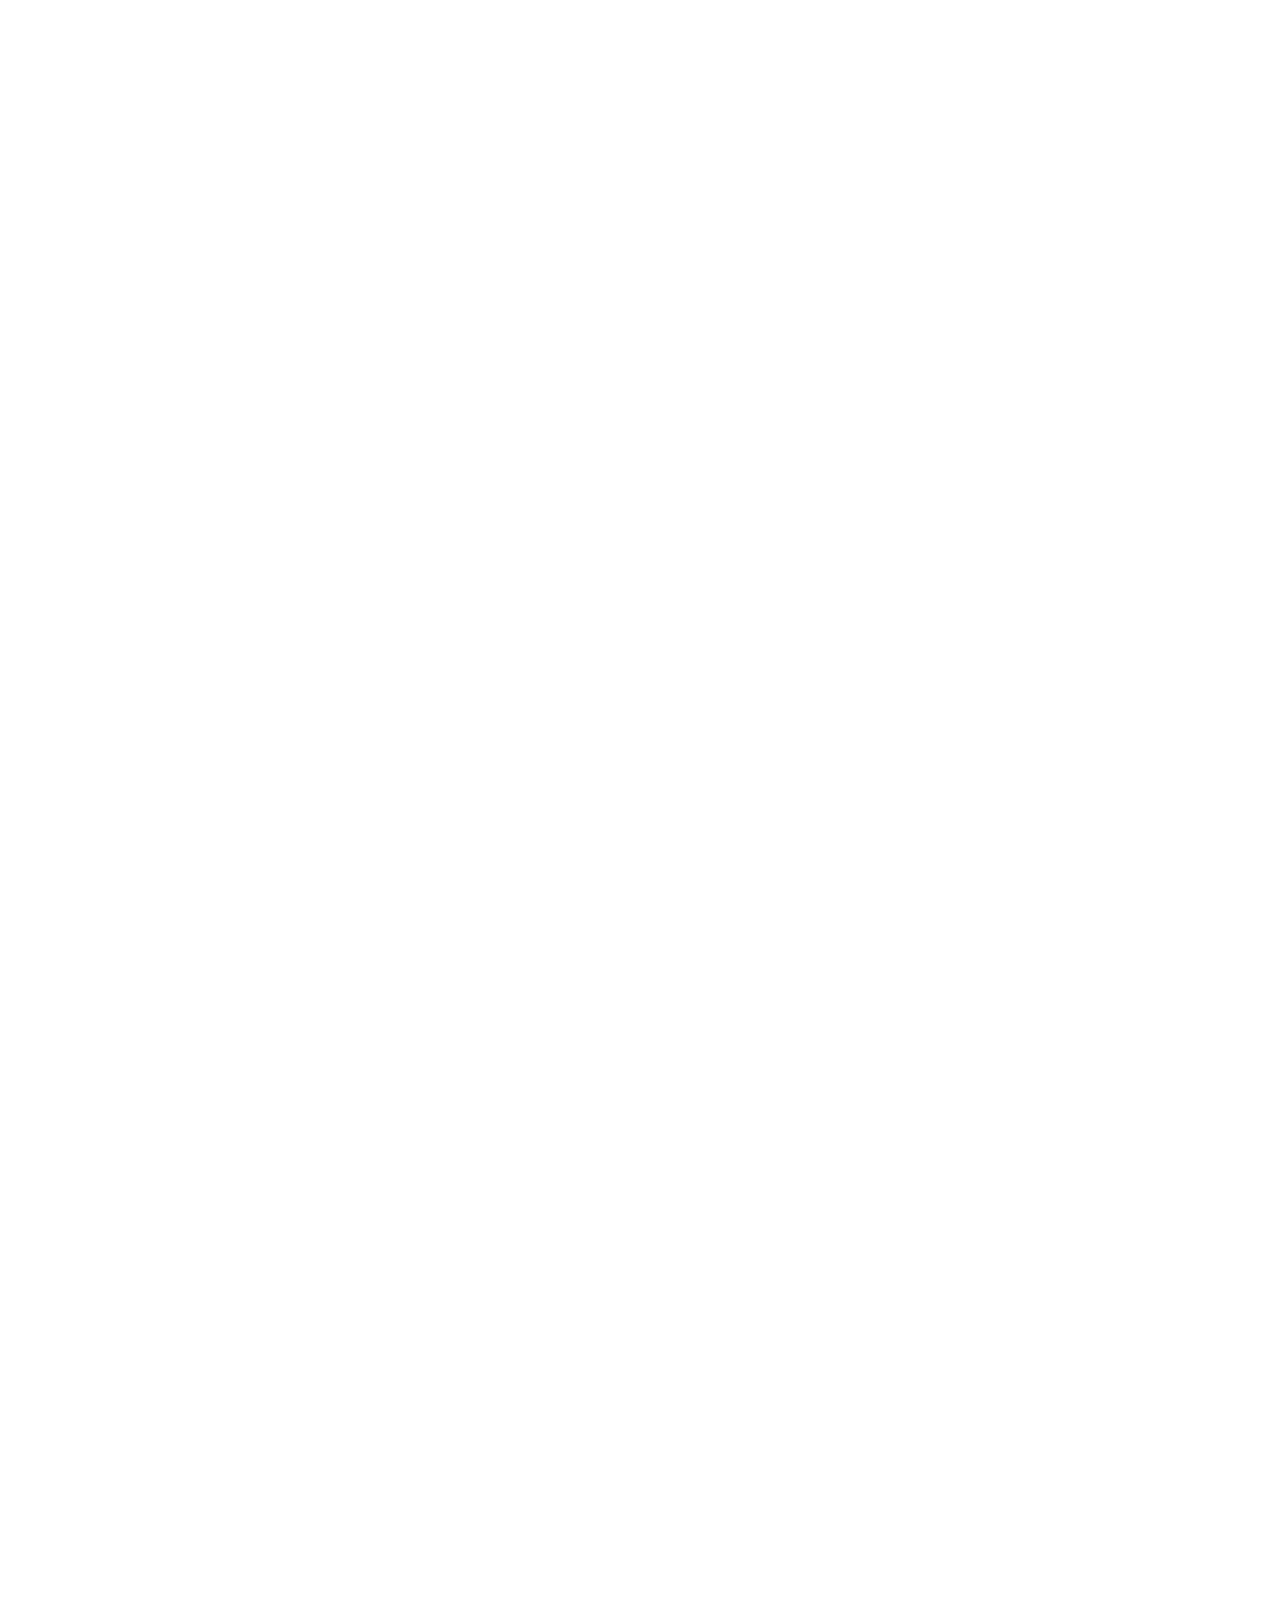
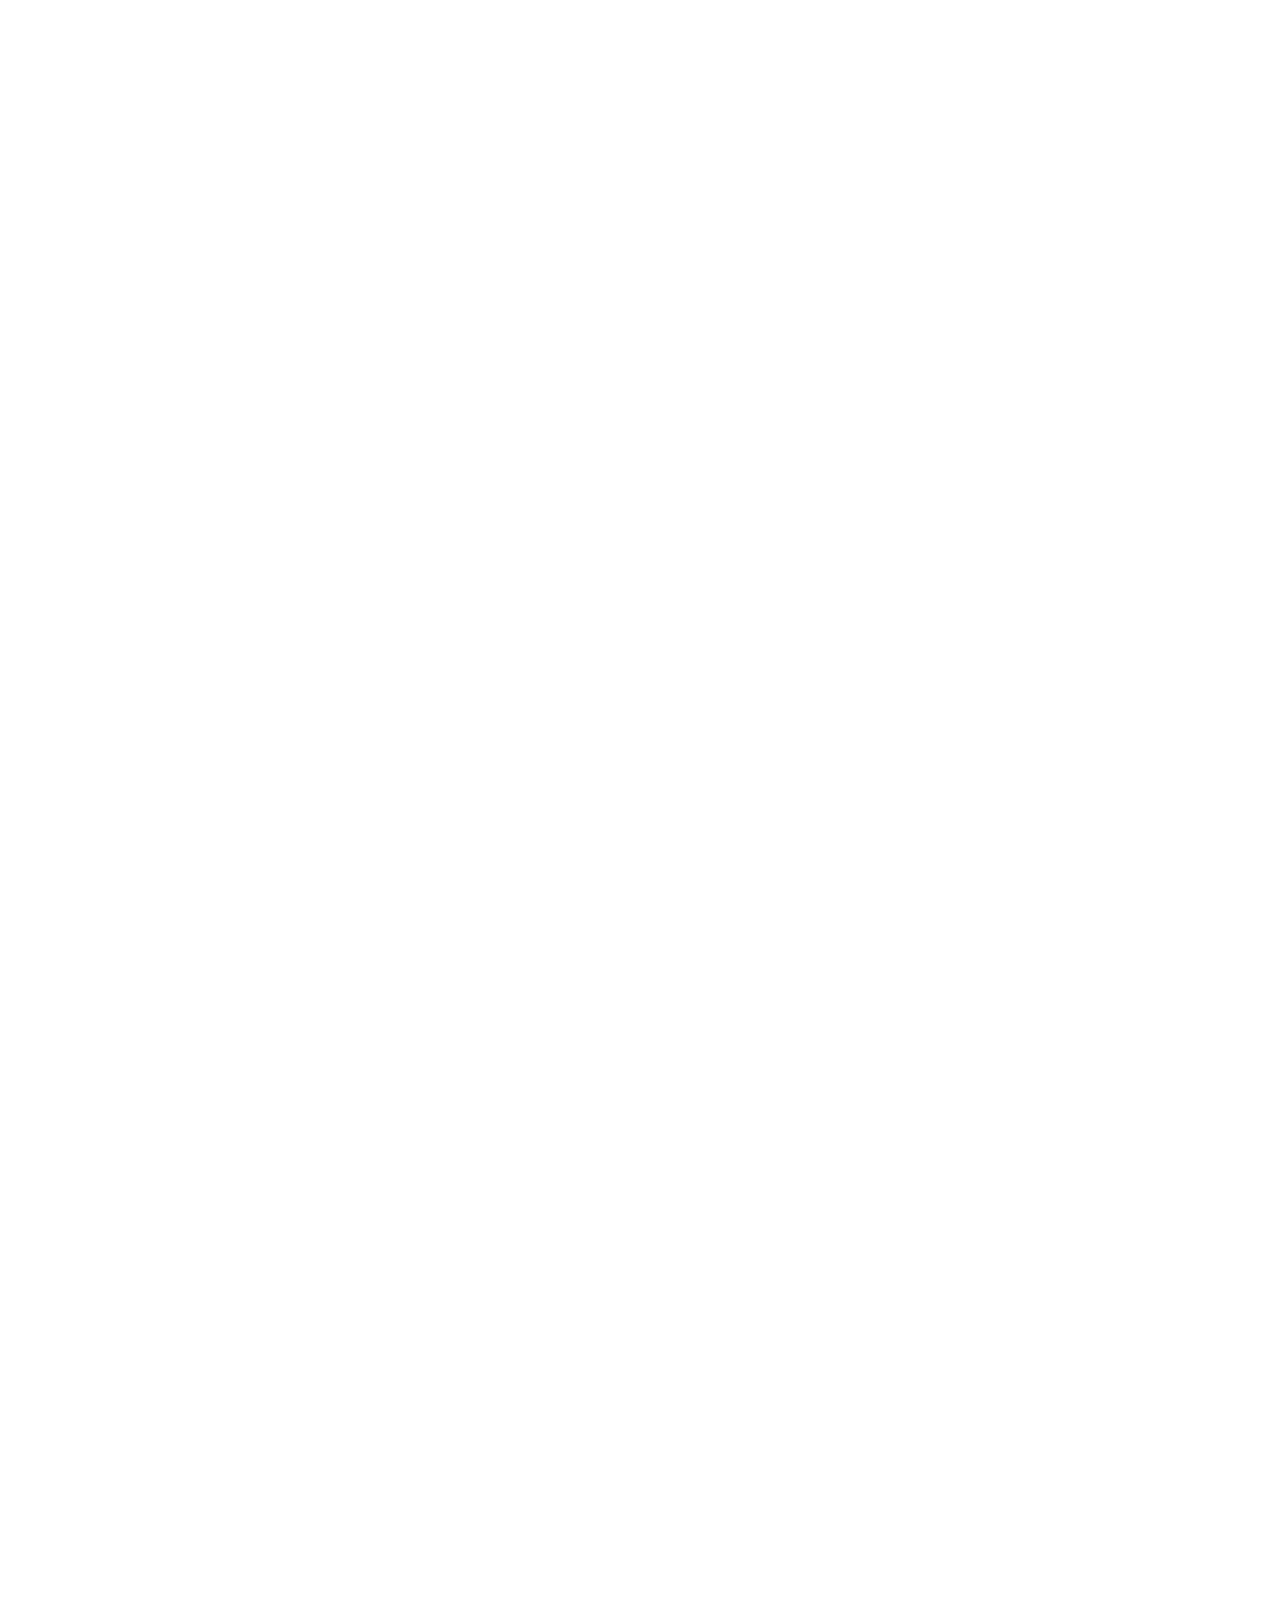
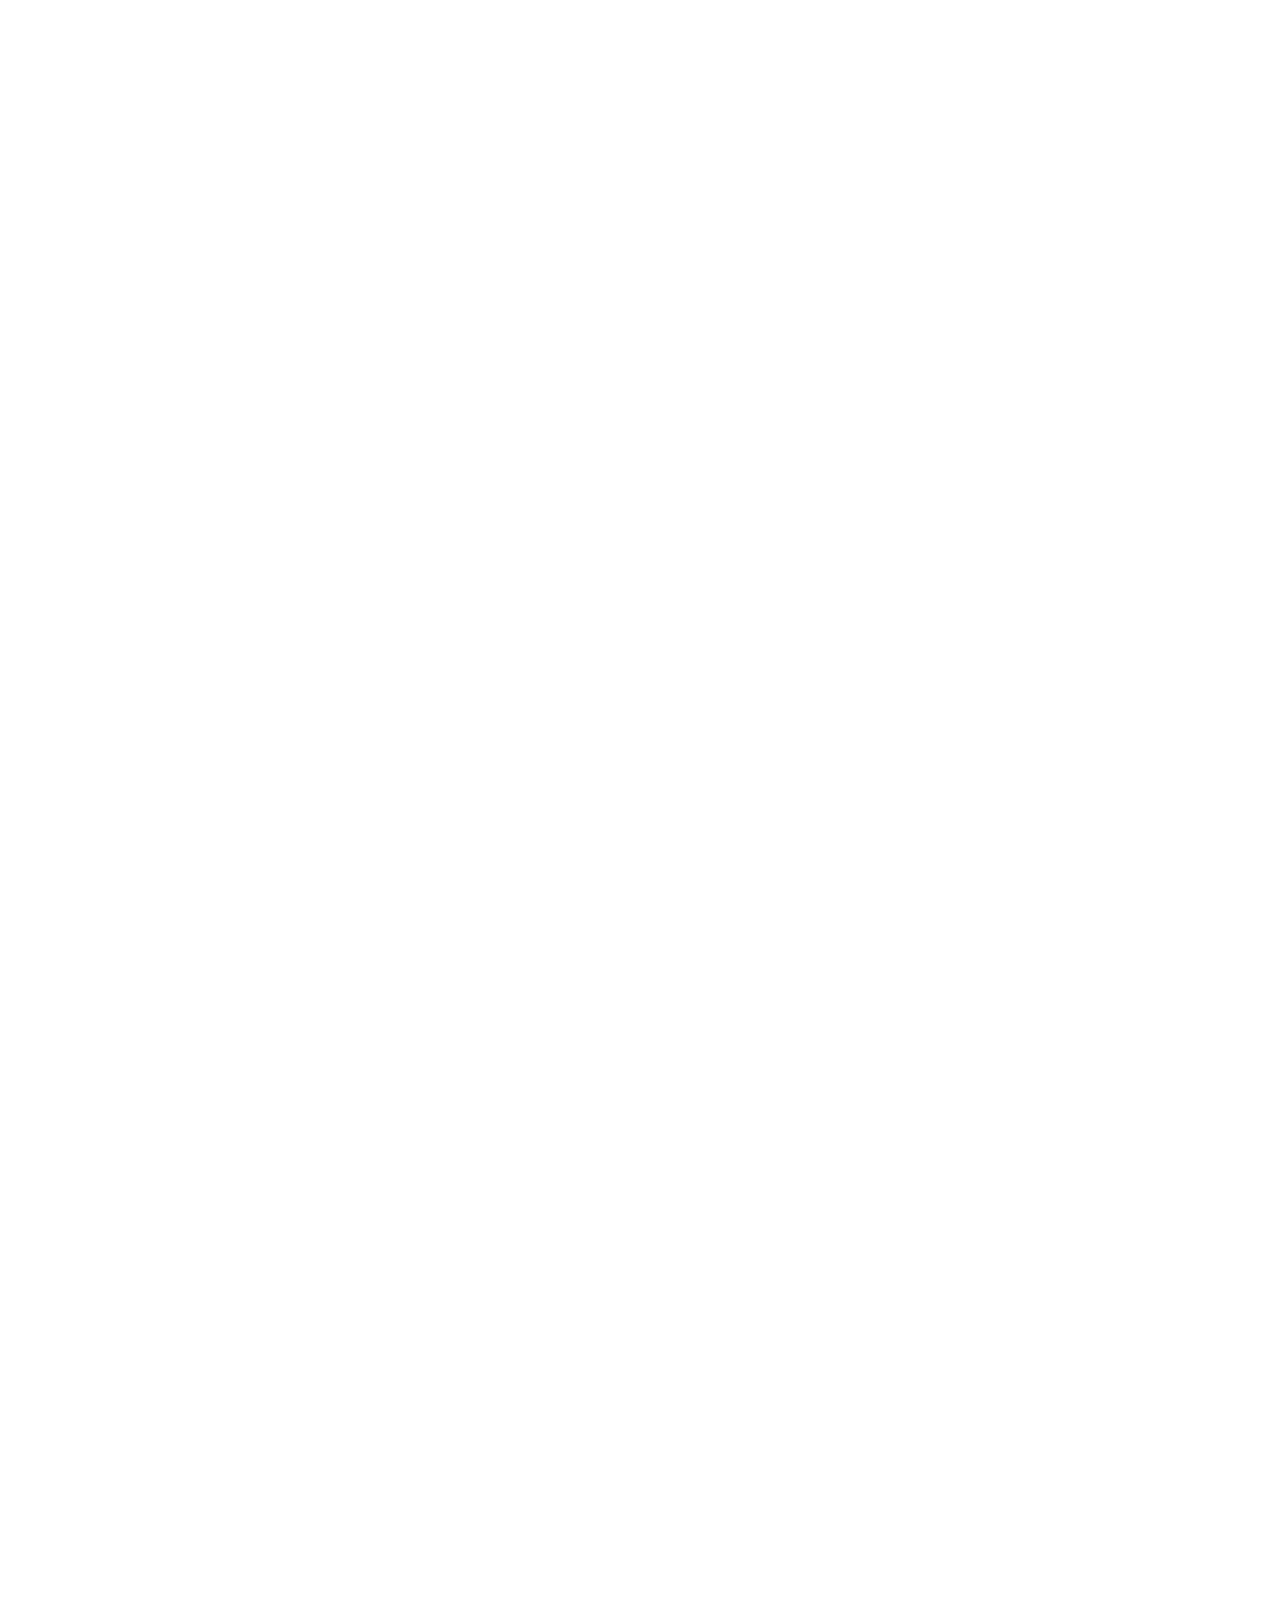
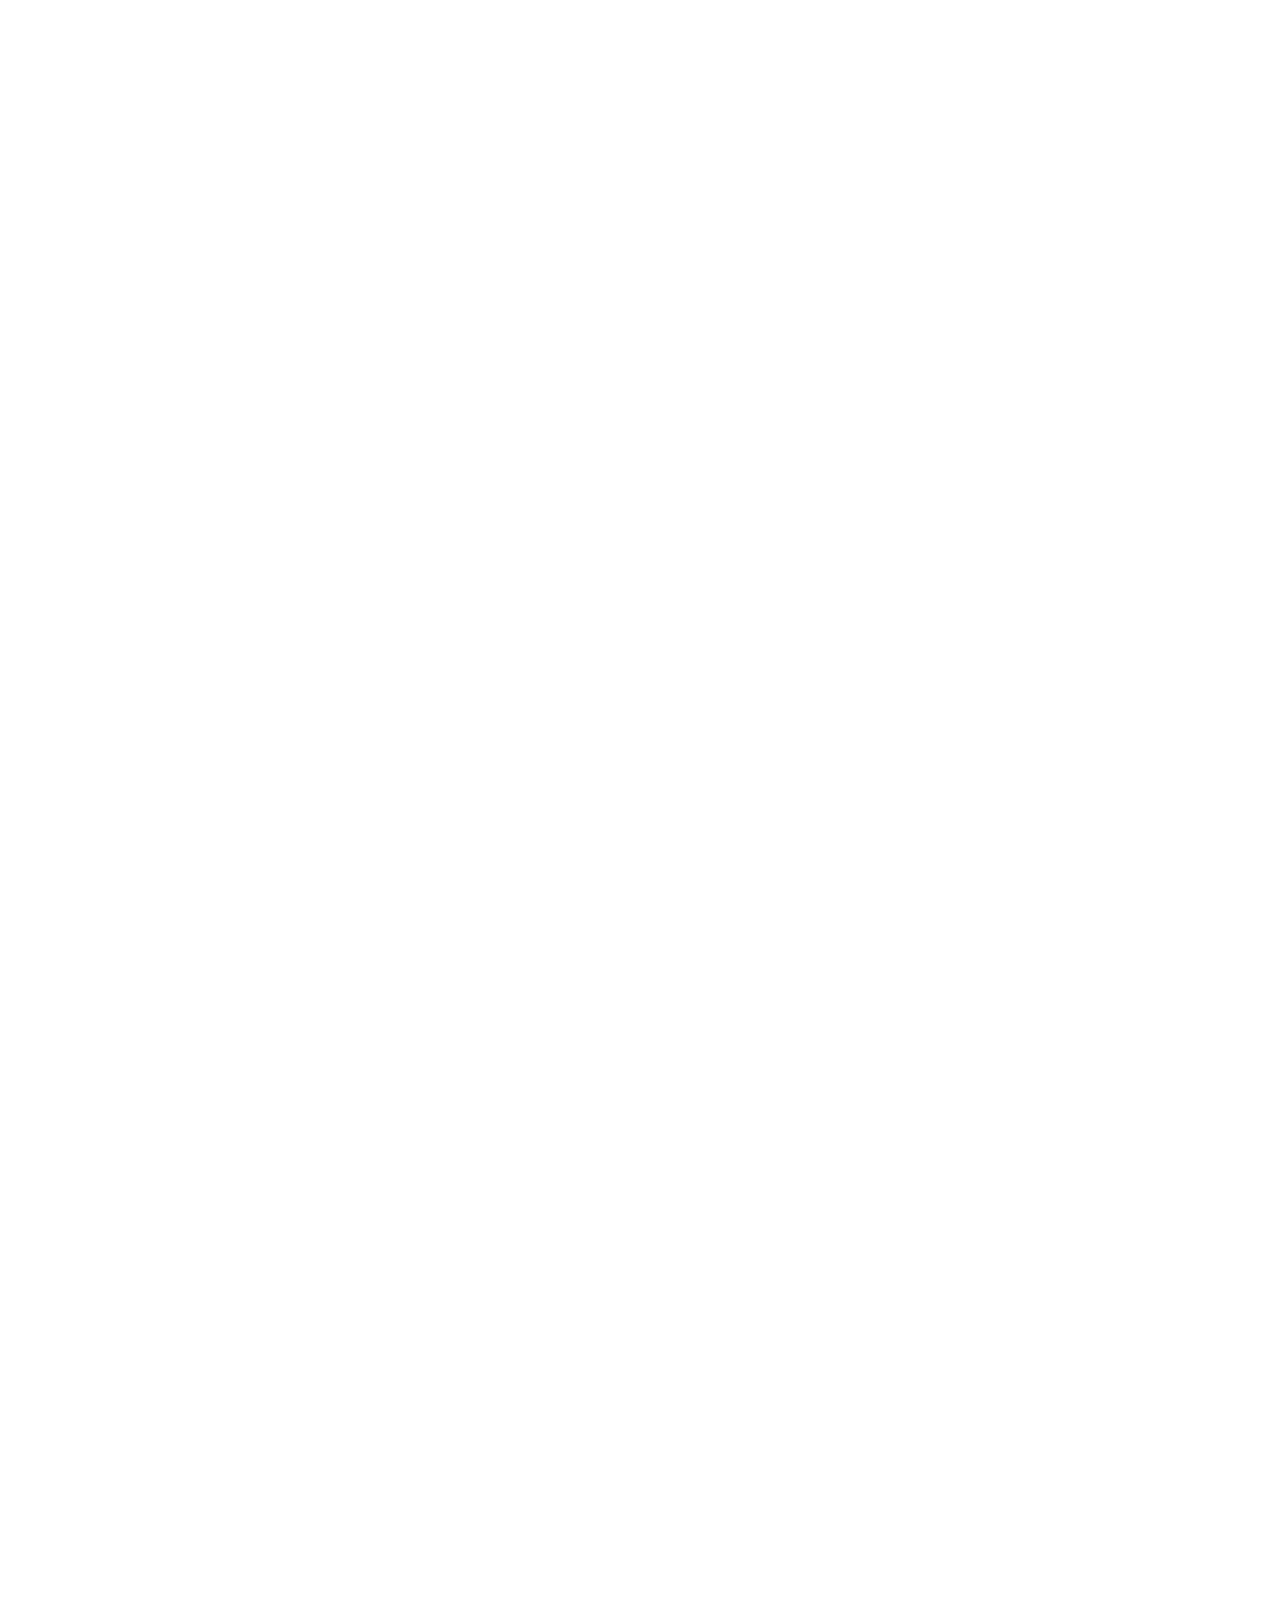
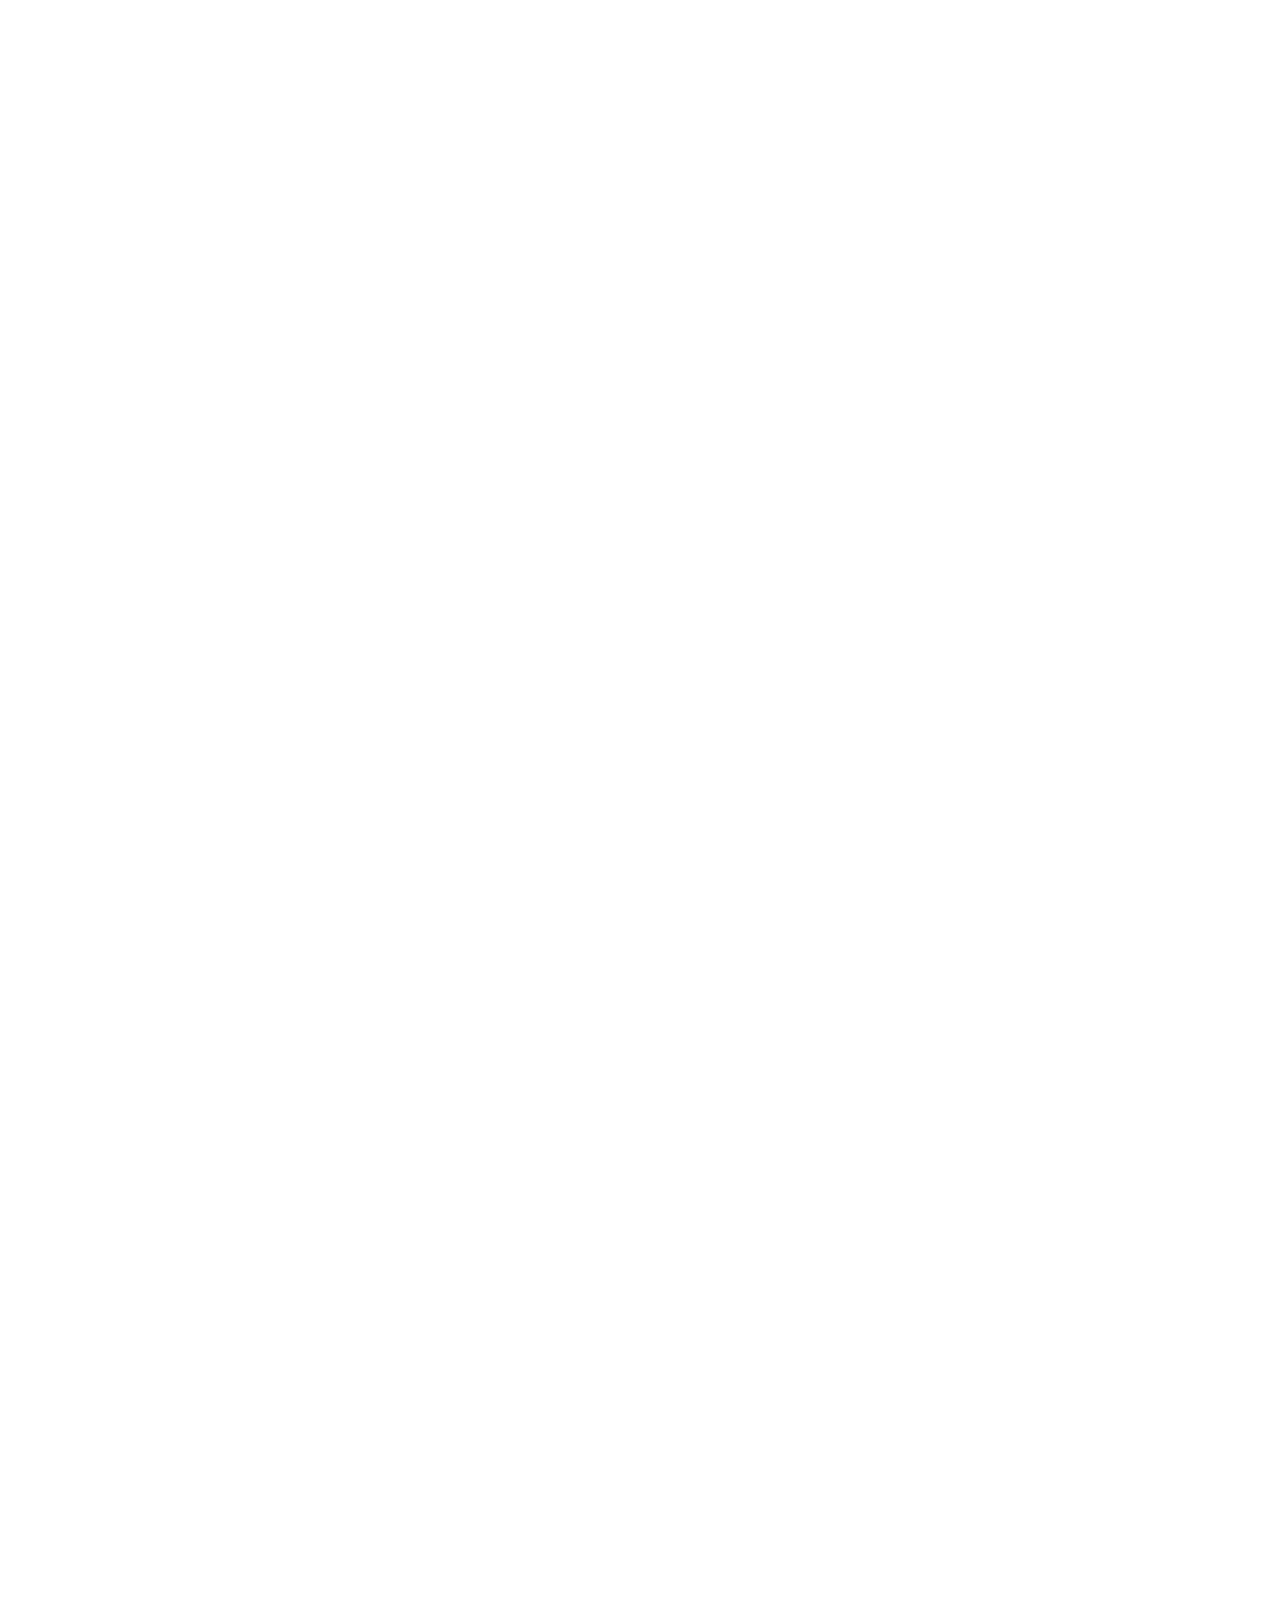
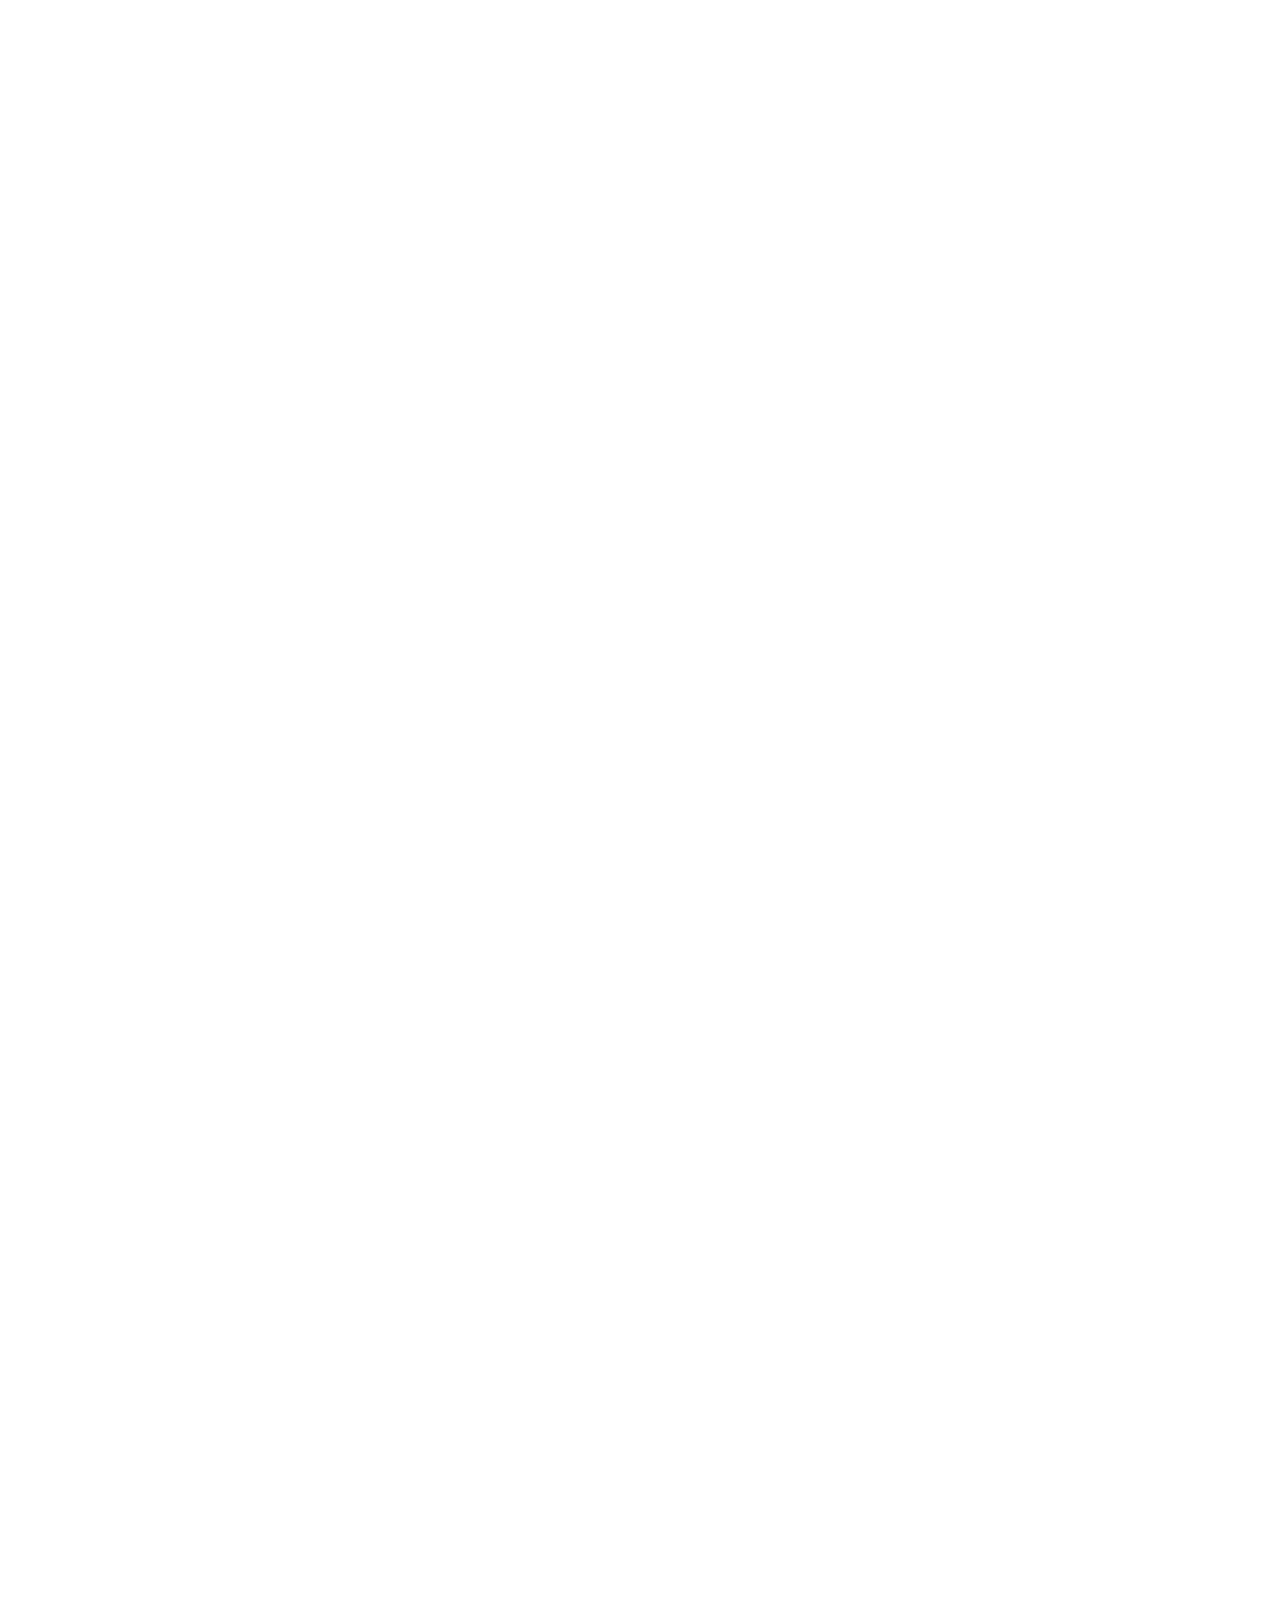
==== commit 0920a9bf: "Change Lottie Player Plugin" ====
--- a/index.html
+++ b/index.html
@@ -1399,7 +1399,7 @@
 
   <!-- Script Plugin -->
   <script type="text/javascript" src="js/jquery.min.js"></script>
-  <script type="text/javascript" src="js/bodymovin.js"></script>
+  <script type="text/javascript" src="js/lottie.min.js"></script>
   <script type="text/javascript" src="js/picturefill.min.js" async></script>
   <script type="text/javascript" src="js/picturefill-background.js"></script>
   <script type="text/javascript" src="js/jquery.slimscroll.min.js"></script>
--- a/css/style.min.css
+++ b/css/style.min.css
@@ -1174,7 +1174,7 @@
 }
 
 .spinner svg:nth-child(1) circle {
-  stroke: #ffffff;
+  stroke: #1e193d;
   stroke-dasharray: 1, 300;
   stroke-dashoffset: 0;
   animation: strokeanim 3s calc(.2s * (1)) ease infinite;
@@ -1182,7 +1182,7 @@
 }
 
 .spinner svg:nth-child(2) circle {
-  stroke: #88c76c;
+  stroke: #e0d8c0;
   stroke-dasharray: 1, 300;
   stroke-dashoffset: 0;
   animation: strokeanim 3s calc(.2s * (2)) ease infinite;
@@ -1190,7 +1190,7 @@
 }
 
 .spinner svg:nth-child(3) circle {
-  stroke: #bca964;
+  stroke: #f2b120;
   stroke-dasharray: 1, 300;
   stroke-dashoffset: 0;
   animation: strokeanim 3s calc(.2s * (3)) ease infinite;
@@ -1198,7 +1198,7 @@
 }
 
 .spinner svg:nth-child(4) circle {
-  stroke: #FFFF00;
+  stroke: #e36647;
   stroke-dasharray: 1, 300;
   stroke-dashoffset: 0;
   animation: strokeanim 3s calc(.2s * (4)) ease infinite;
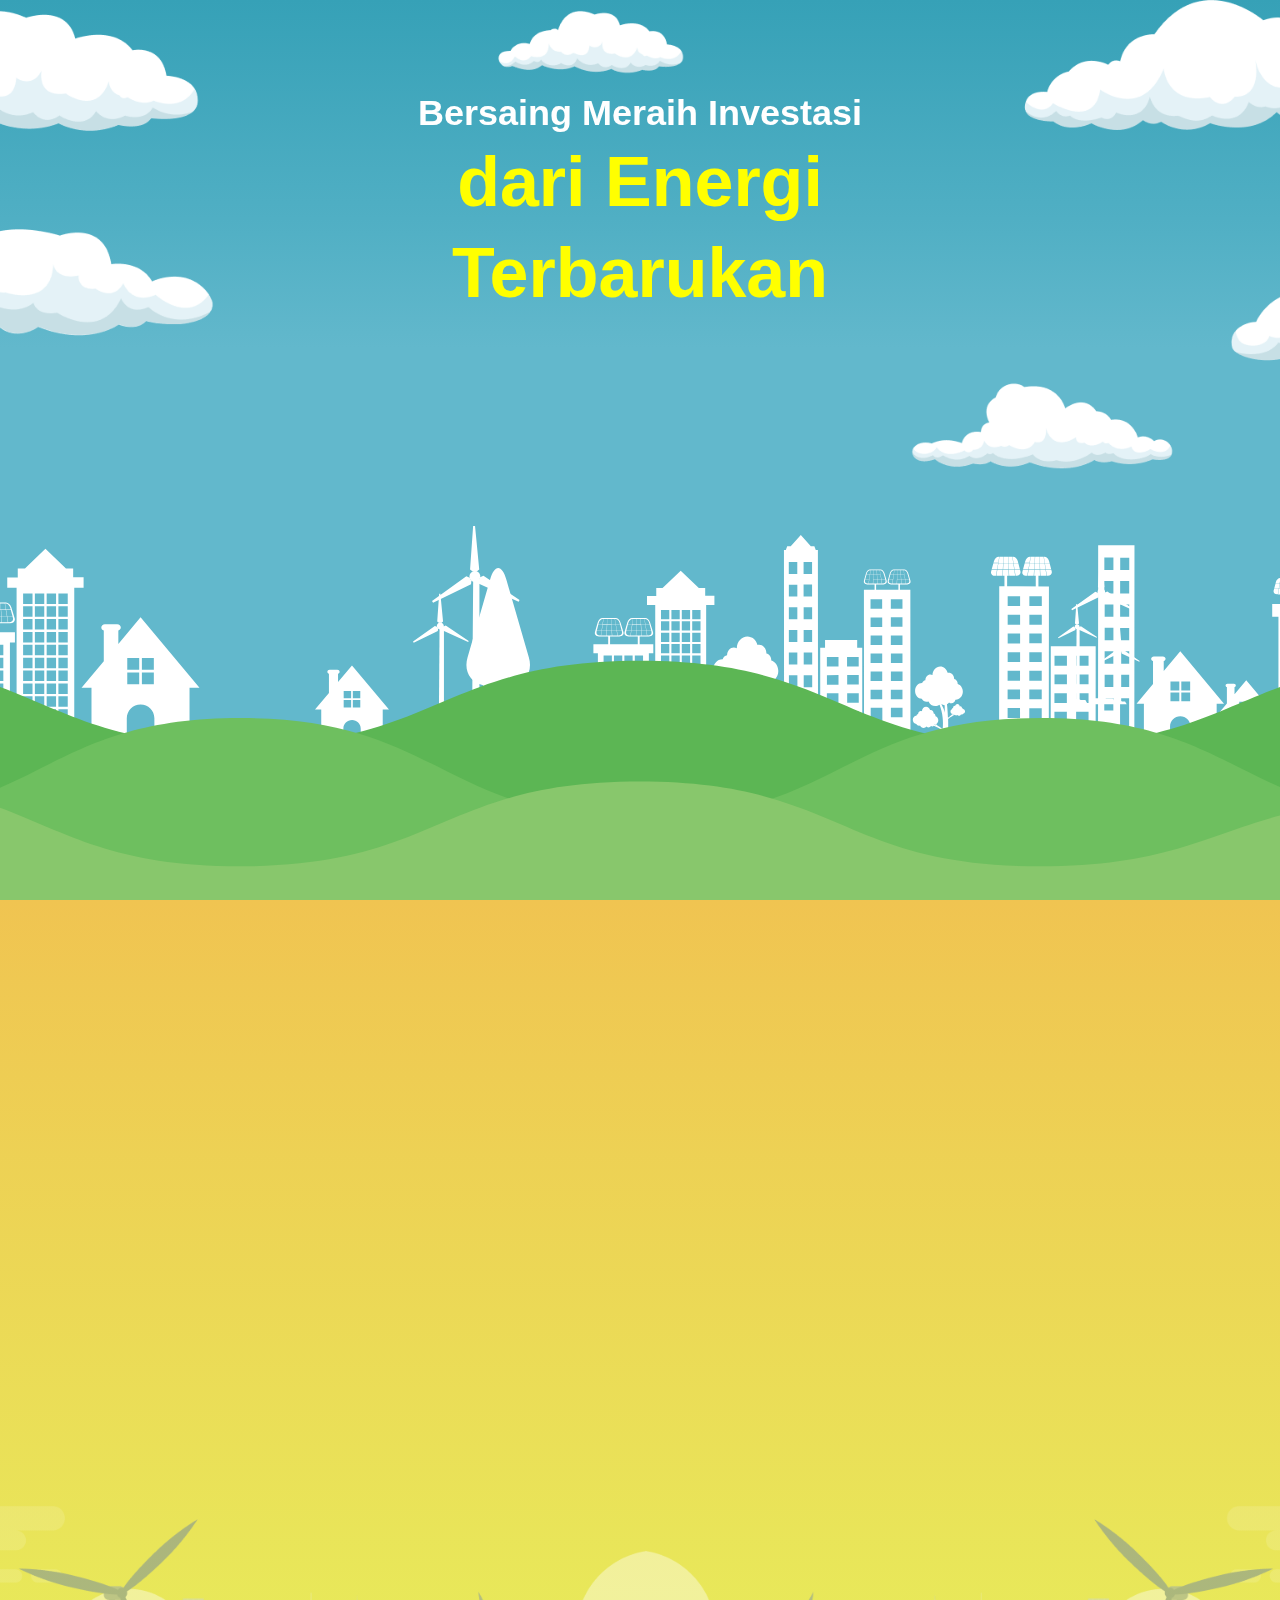
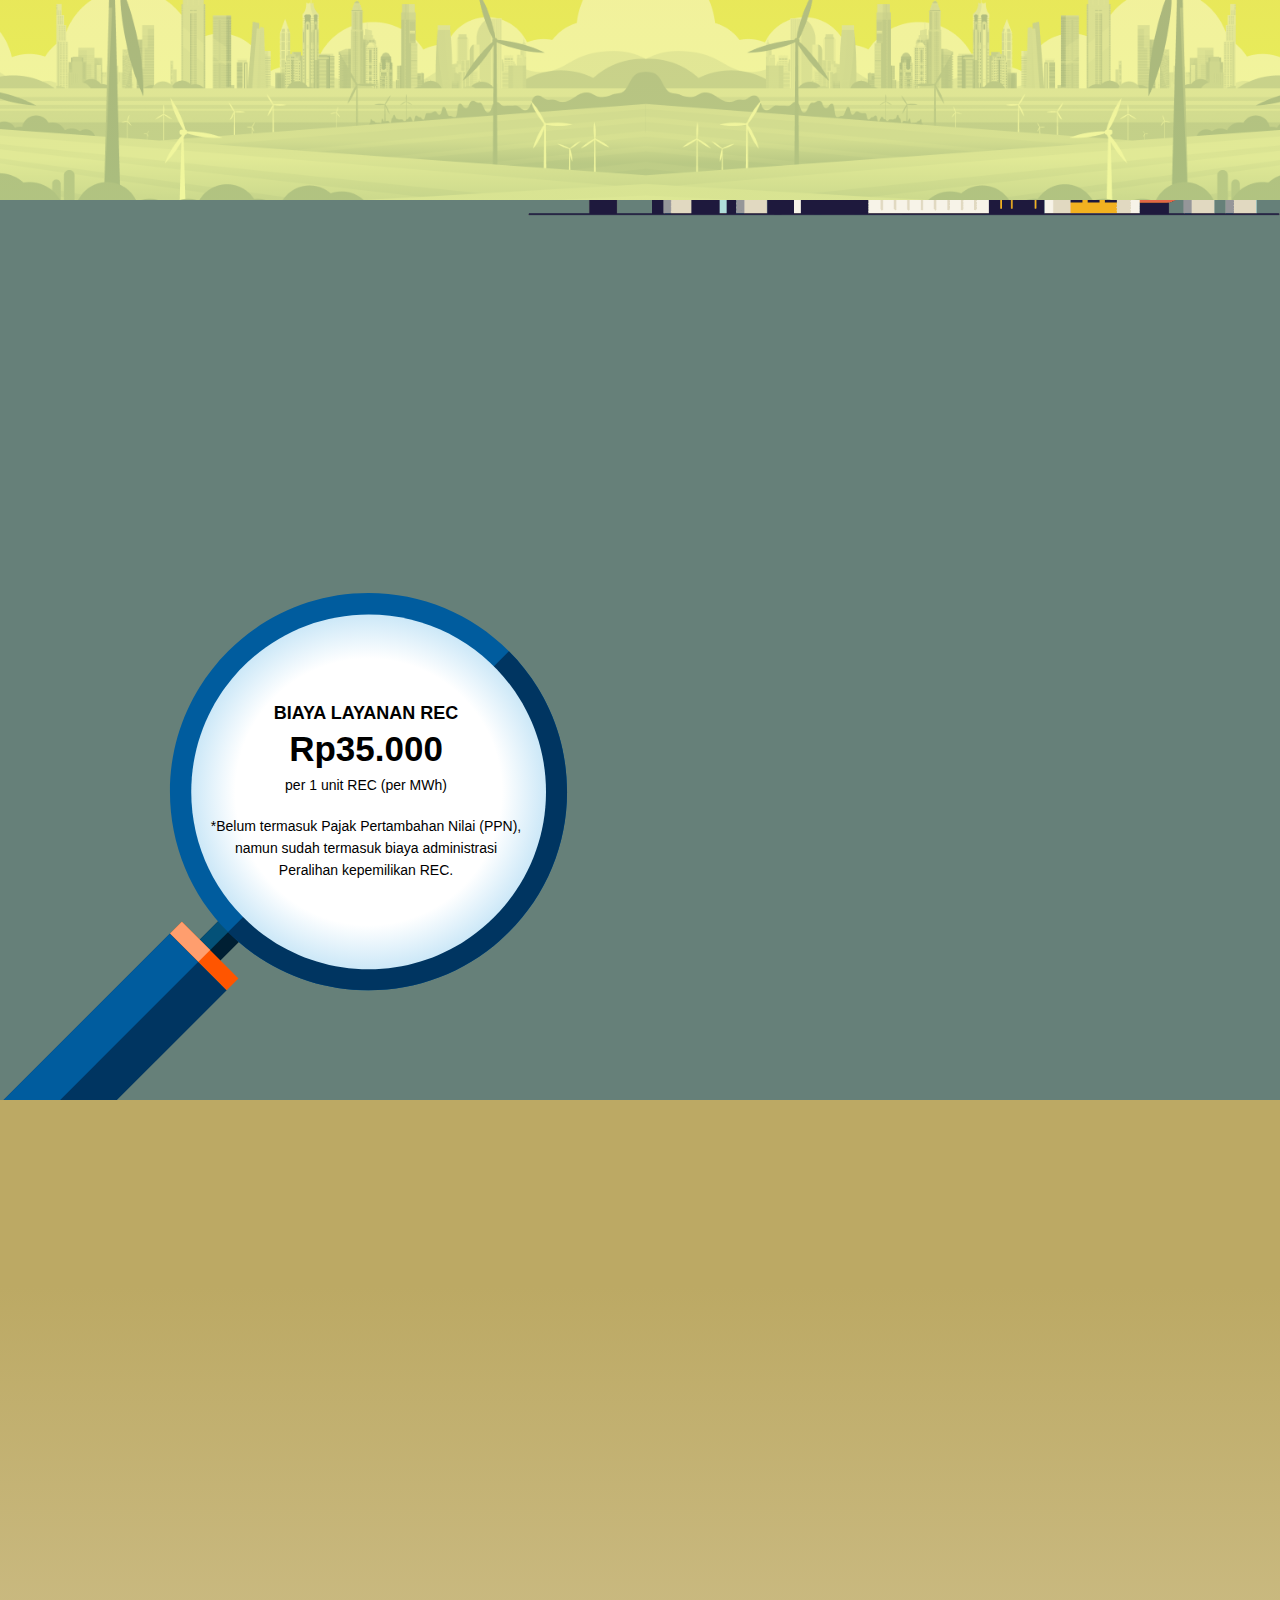
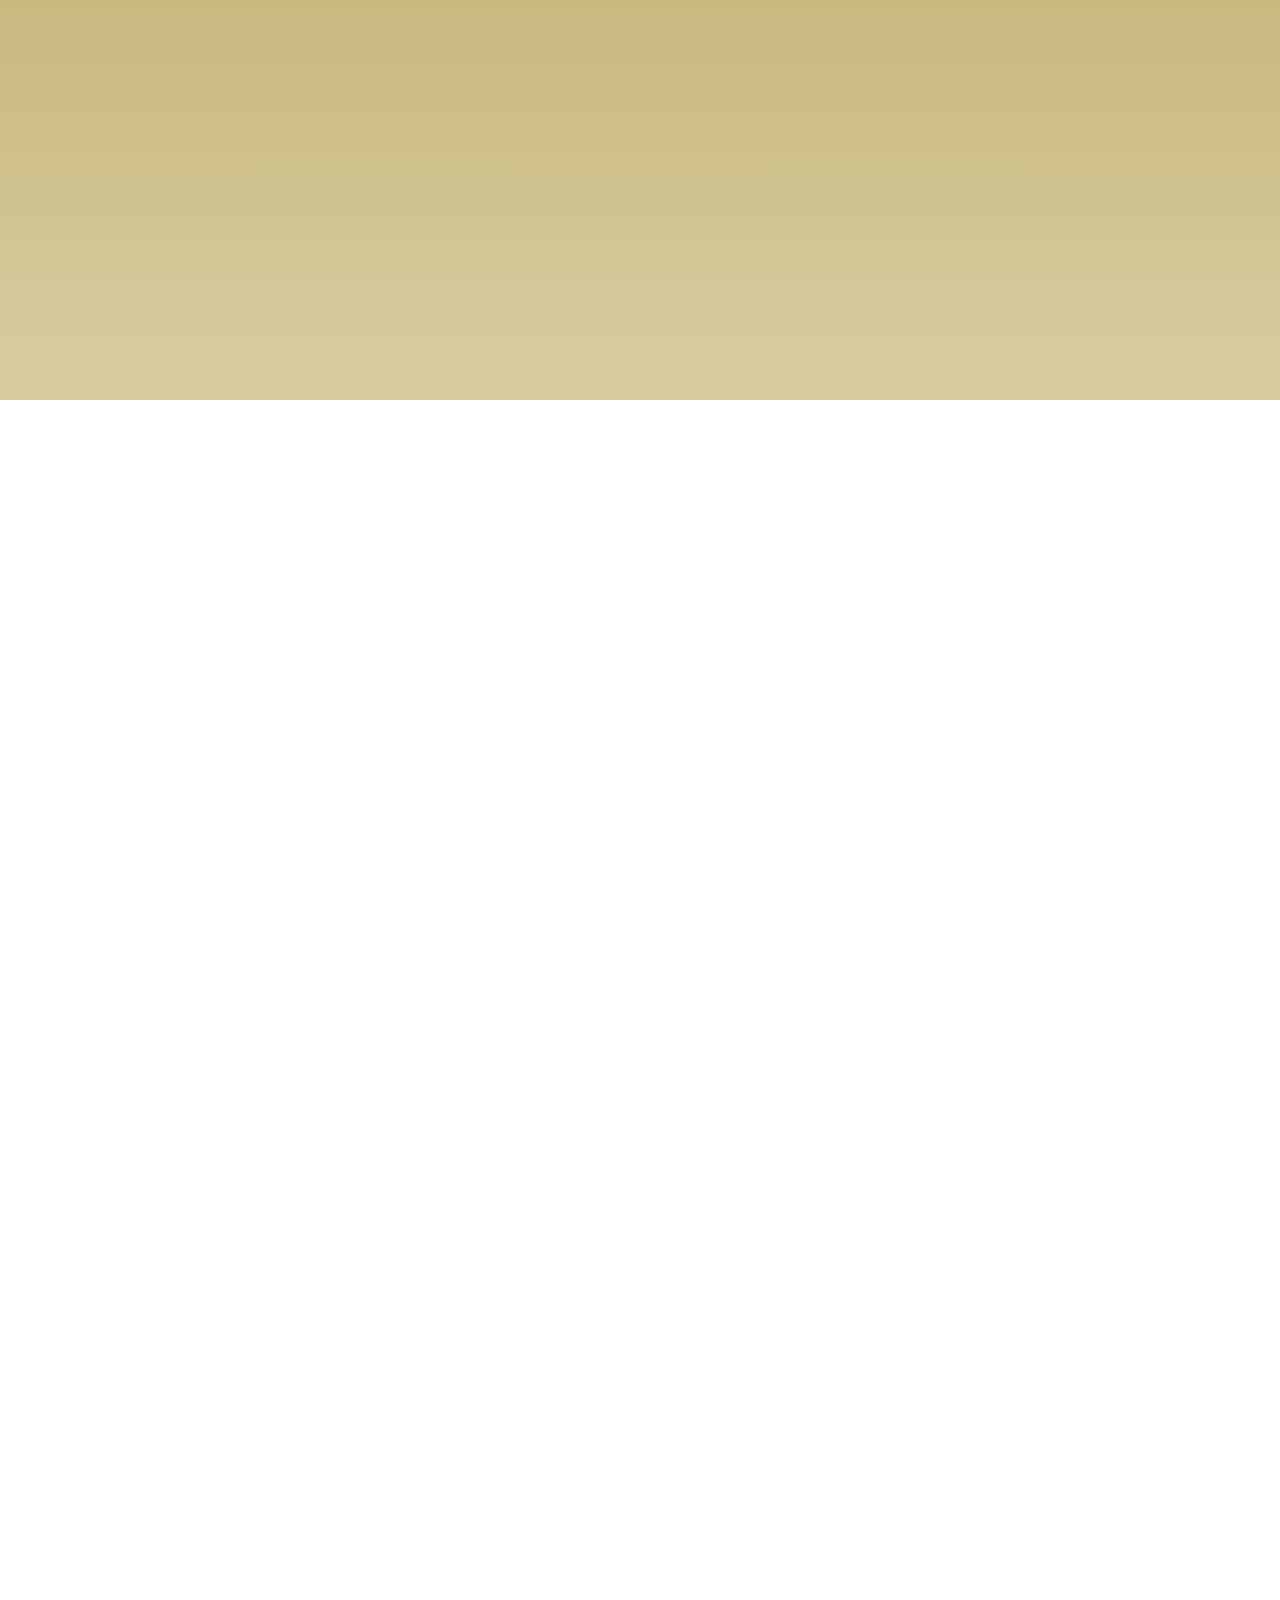
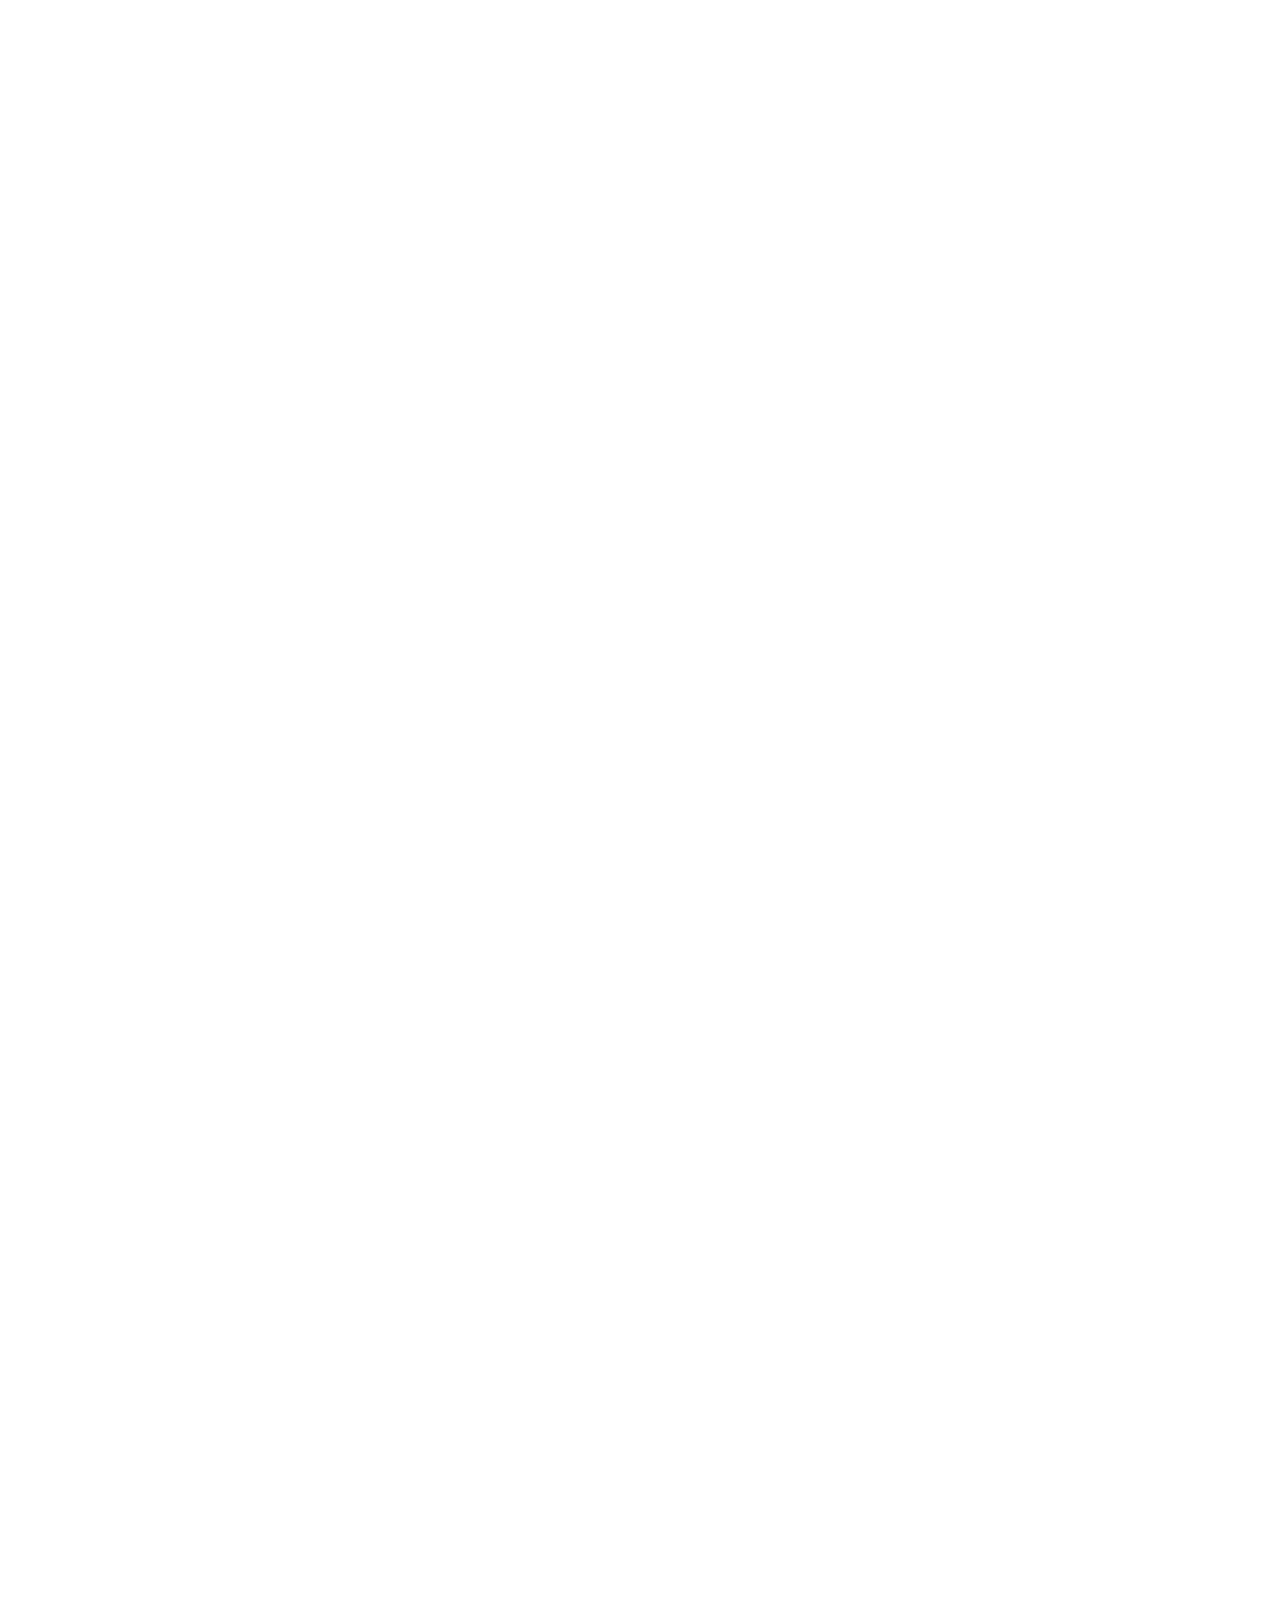
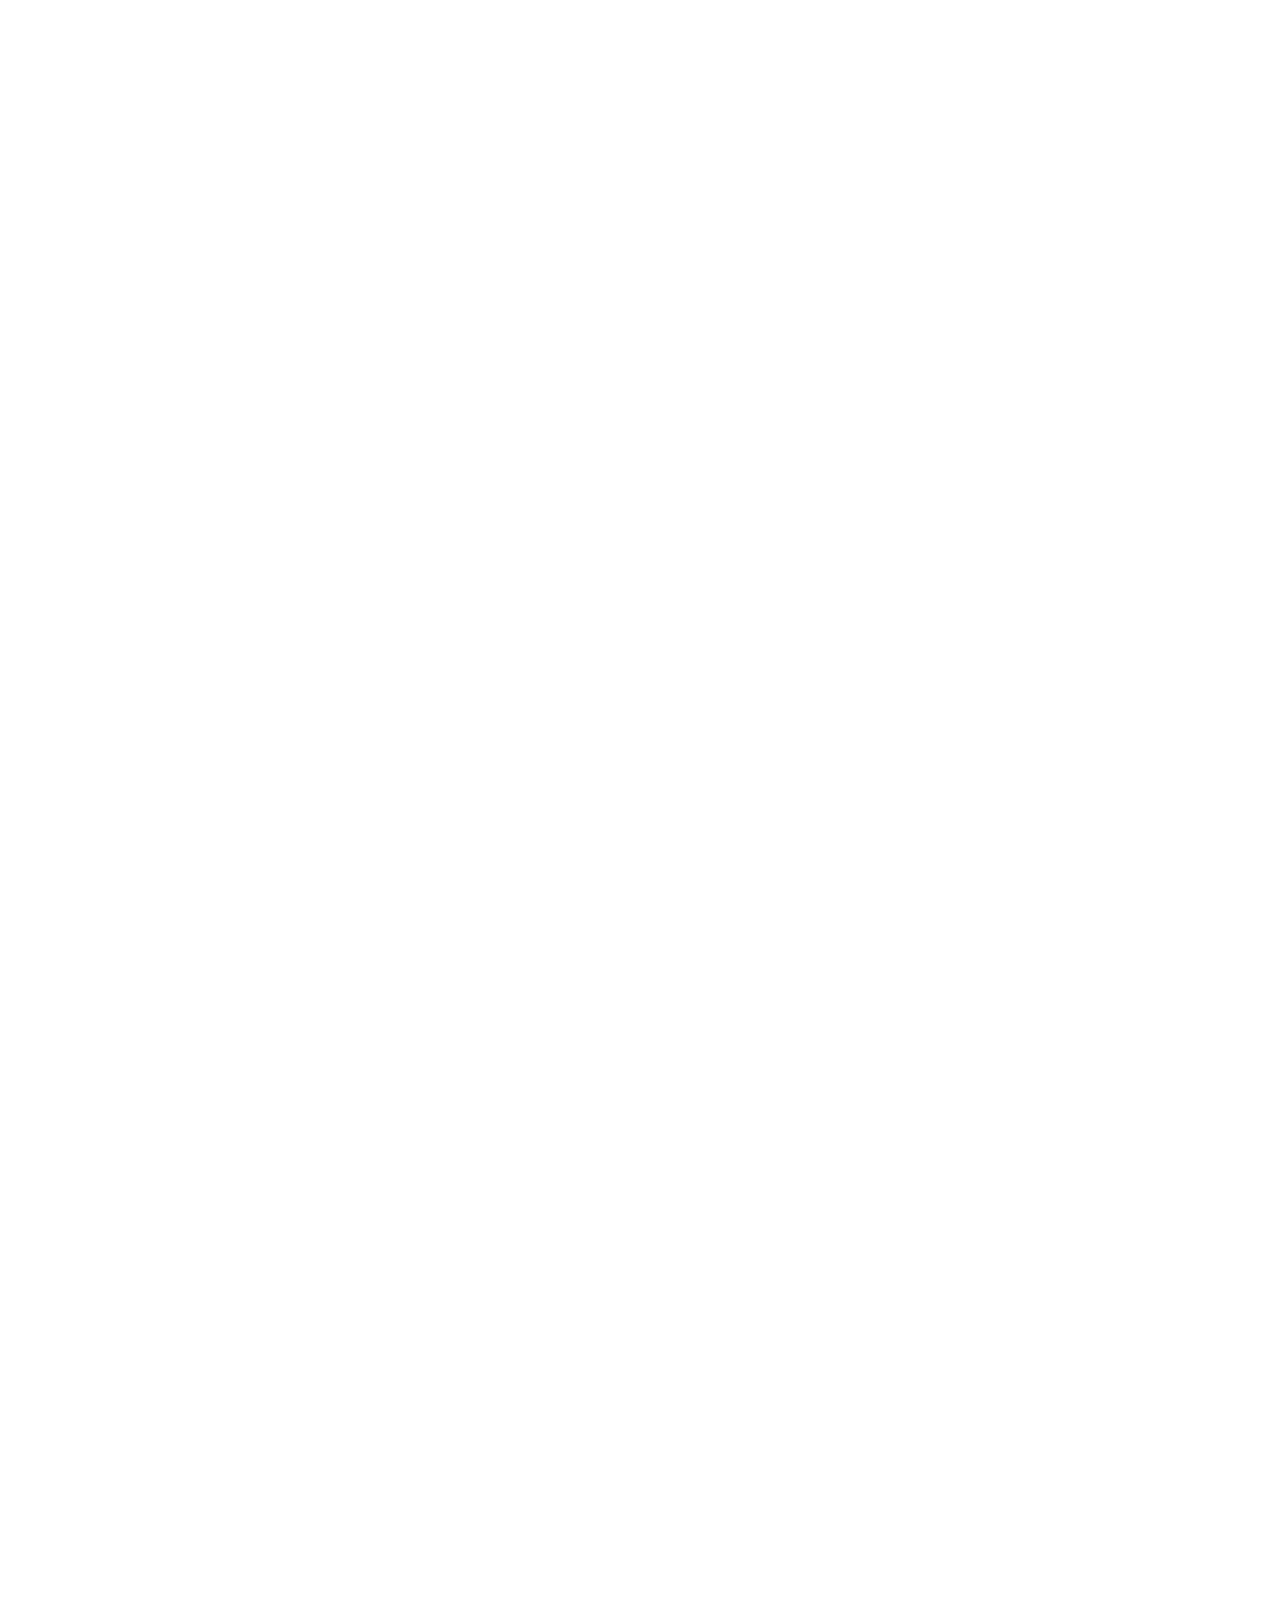
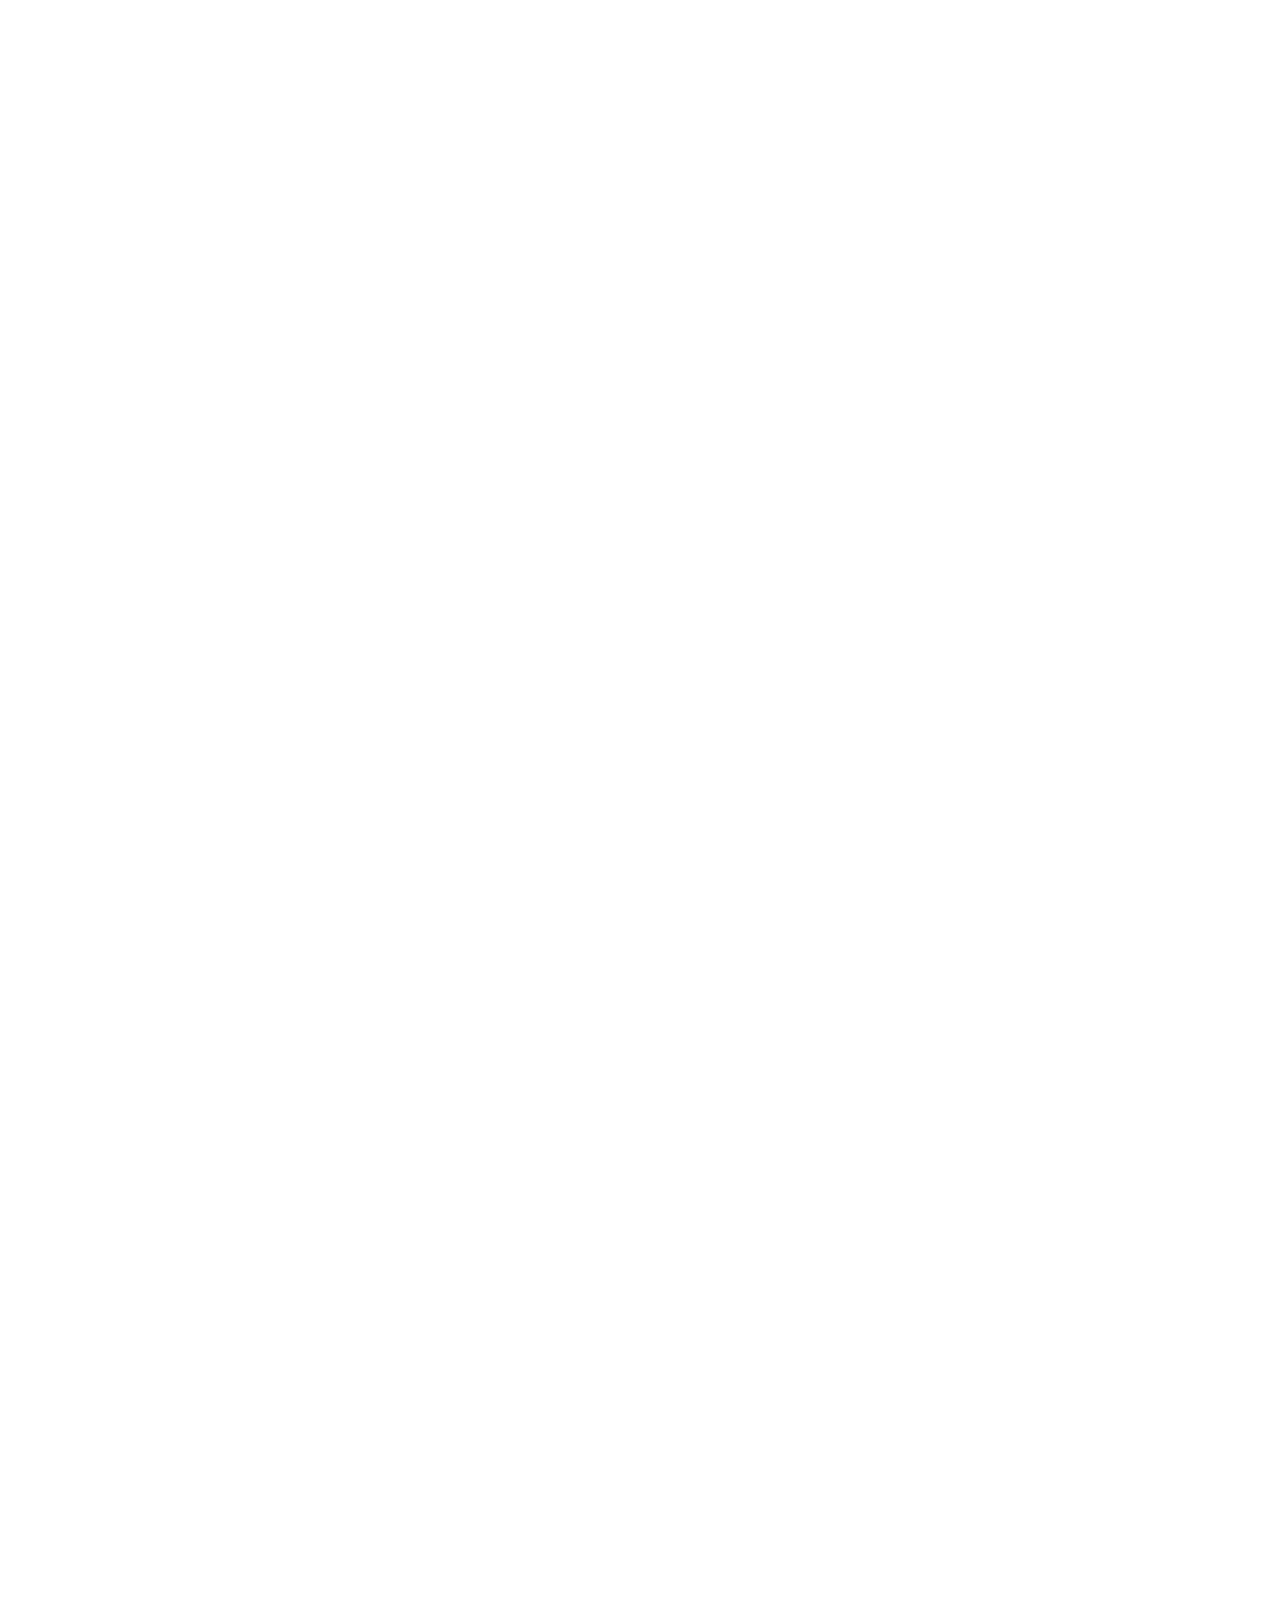
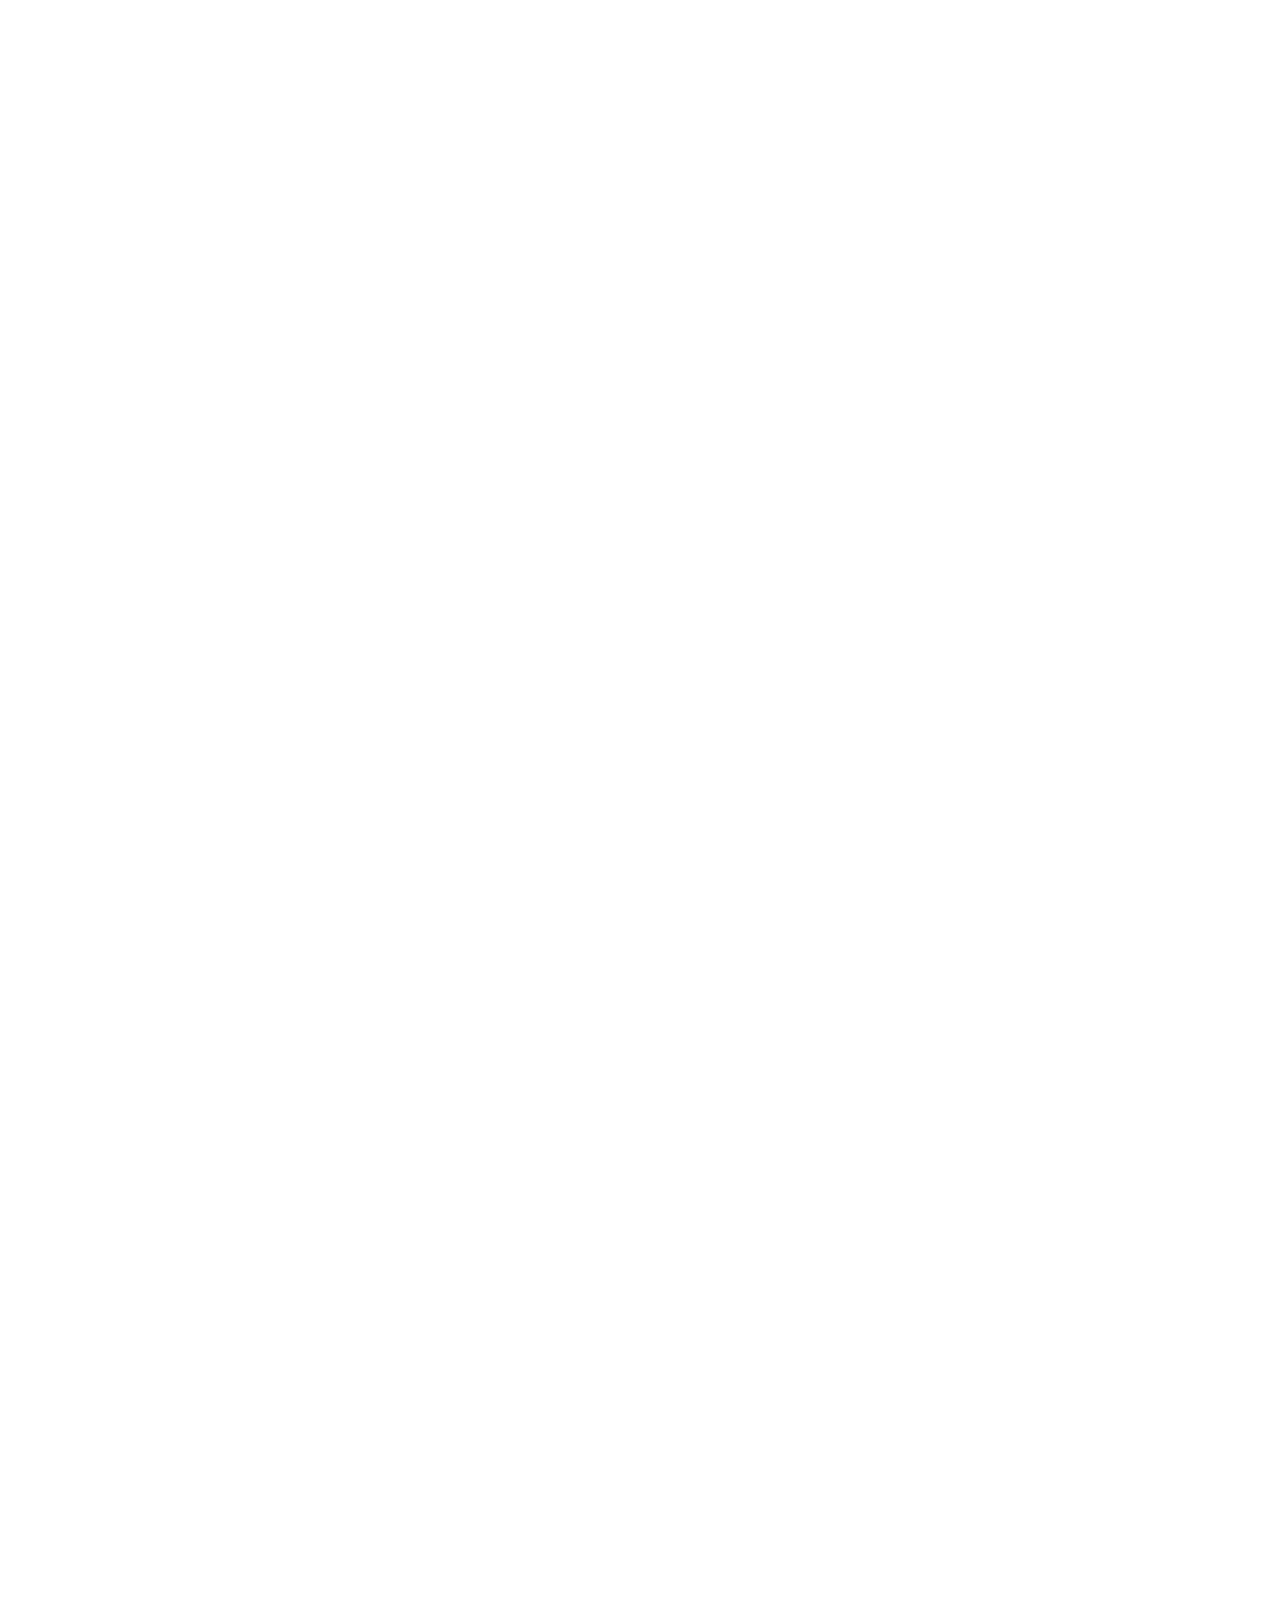
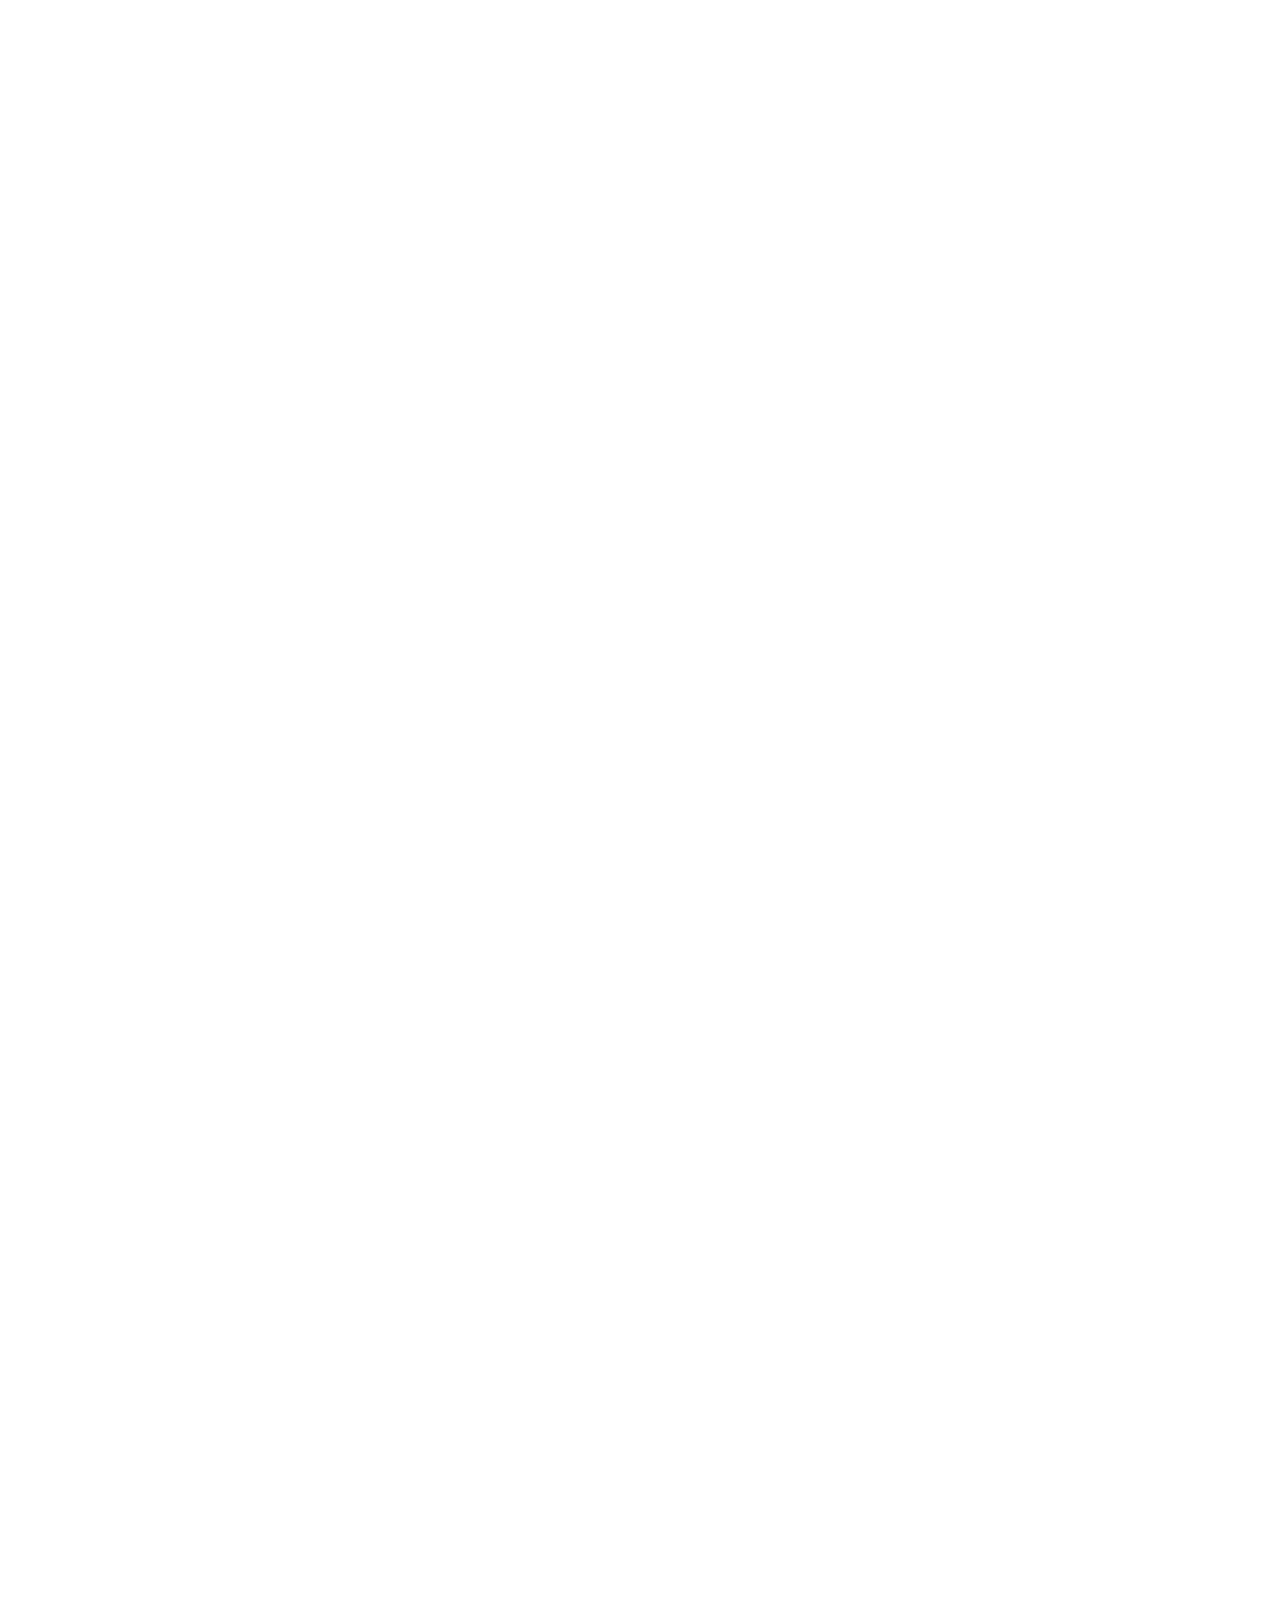
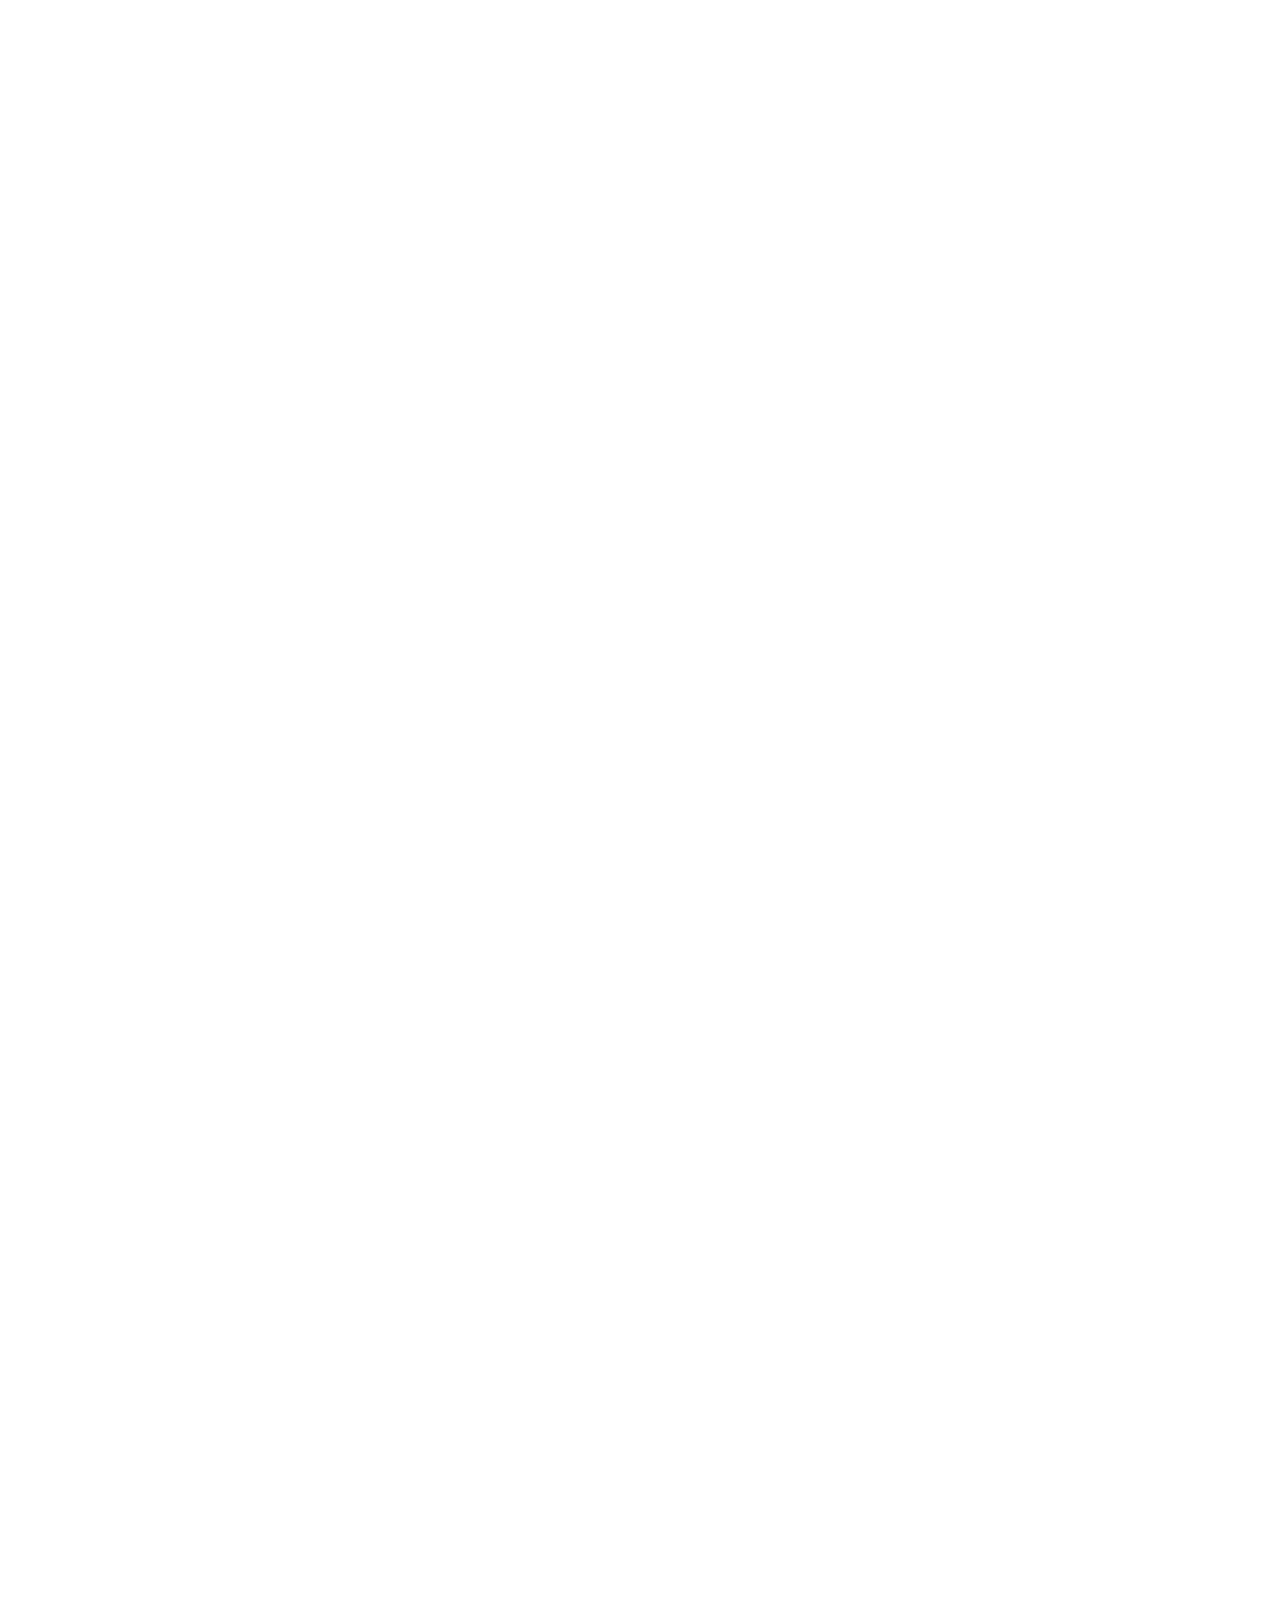
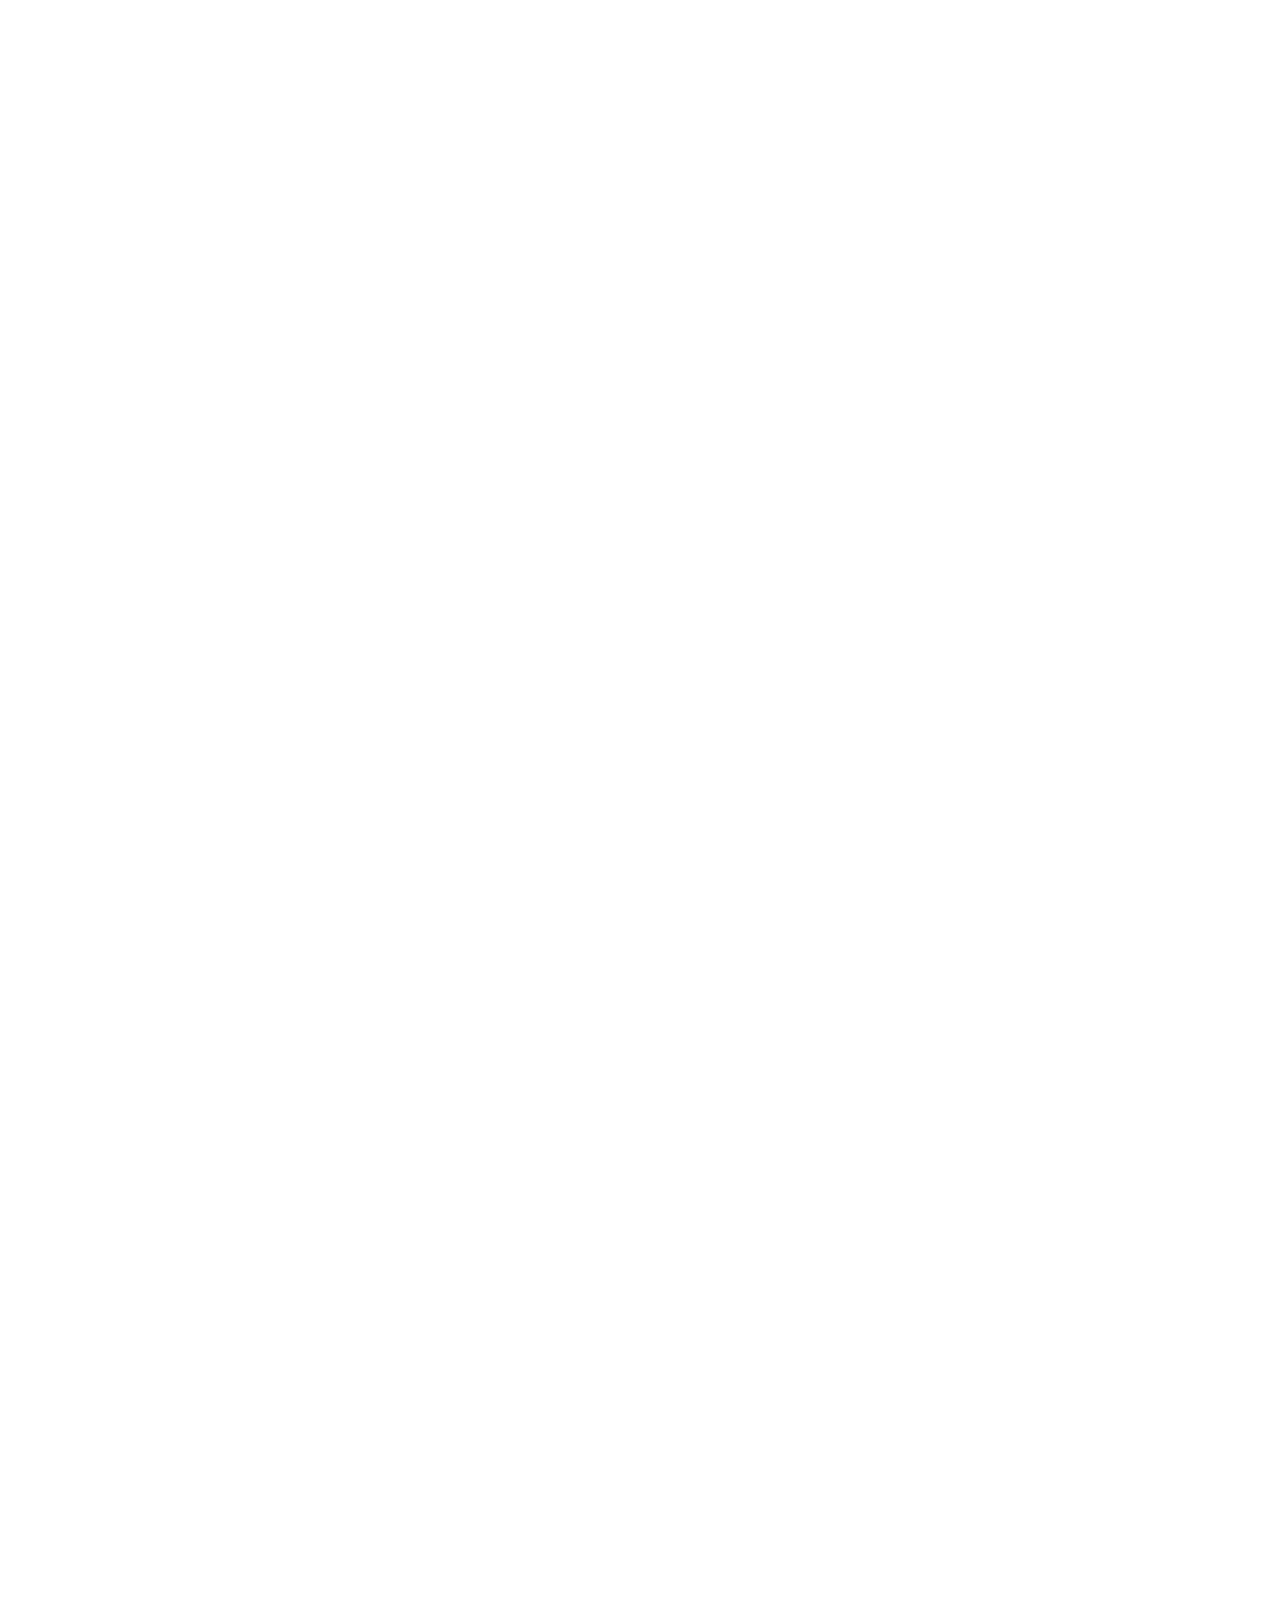
==== commit da8929c9: "Add Animation Pabrik + Change Style Back to Top" ====
--- a/index.html
+++ b/index.html
@@ -524,6 +524,30 @@
     <!-- Scene Potensi-->
     <div class="page__static page__static__potensi">
       <div class="page__animation page__animation__potensi">
+        <div class="kincir kincir__4">
+          <img src="images/kincir-stand.svg" alt="">
+          <div class="kincir__item">
+            <img src="images/kincir.svg" alt="" class="kincir__item--1 hidden-xs">
+          </div>
+          <div class="kincir__item">
+            <img src="images/kincir.svg" alt="" class="kincir__item--2 hidden-xs">
+          </div>
+          <div class="kincir__item">
+            <img src="images/kincir.svg" alt="" class="kincir__item--3 hidden-xs">
+          </div>          
+        </div>
+        <div class="kincir kincir__5">
+          <img src="images/kincir-stand.svg" alt="">
+          <div class="kincir__item">
+            <img src="images/kincir.svg" alt="" class="kincir__item--1 hidden-xs">
+          </div>
+          <div class="kincir__item">
+            <img src="images/kincir.svg" alt="" class="kincir__item--2 hidden-xs">
+          </div>
+          <div class="kincir__item">
+            <img src="images/kincir.svg" alt="" class="kincir__item--3 hidden-xs">
+          </div>          
+        </div>
         <div class="picturefill-background page__animation__potensi--build">
           <span data-src="images/bg-build-potensi-xs.svg"></span>
           <span data-src="images/bg-build-potensi.svg" data-media="(min-width: 800px)"></span>
@@ -546,10 +570,10 @@
     <!-- Scene Pabrik-->
     <div class="page__static page__static__pabrik">      
       <div class="page__animation page__animation__pabrik">
-        <div class="picturefill-background page__animation__pabrik--build">
+        <!-- <div class="picturefill-background page__animation__pabrik--build">
           <span data-src="images/bg-pabrik-xs.svg"></span>
-          <span data-src="images/bg-pabrik.svg" data-media="(min-width: 800px)"></span>
-        </div>
+        </div> -->
+        <div id="animationPabrik"></div>
         <div class="picturefill-background page__animation__pabrik--text">
           <div class="display-table">
             <div class="display-center">
@@ -1391,9 +1415,8 @@
 
   <!-- Back to top -->
   <div class="backtop">
-    <span>Back to Top</span>
     <a href="index.html" class="backtop__link">
-      <img src="images/icon/back-top.png">
+      <img src="images/icon/arrow-up.svg">
     </a>
   </div>
 
--- a/css/style.min.css
+++ b/css/style.min.css
@@ -1,2562 +1,2 @@
-/*=================================================================
-    Company      : Digital Advertising Division - Kompas.com
-    Document     : CSS
-    Author       : Muhamad Ambrikom Tidar - Front End Developer
-    Project Name : VIP - SKK Migas
-    Year		 : 2019
-=================================================================*/
-/*--------------------------------------------------------------
->>> TABLE OF CONTENTS BASE CSS Documentation:
-----------------------------------------------------------------
-1.0 Color Base
-	1.1 Font Color
-  1.2 Social Color
-  1.3 Gradient
-2.0 Font
-3.0 Media Query
-  3.1 Grid
-4.0 Animation
-  4.1 Scale
-  4.2 Position
-5.0 Utilities
-  5.2 Clearing
-
---------------------------------------------------------------*/
-*, *:before, *:after {
-  box-sizing: border-box;
-}
-
-html {
-  margin: 0;
-  padding: 0;
-}
-
-body {
-  background: #fff;
-  font-family: "Roboto Condensed", sans-serif;
-  font-size: 14px;
-  font-weight: 400;
-  line-height: 1.3;
-  -webkit-text-size-adjust: 100%;
-  -ms-text-size-adjust: 100%;
-  -webkit-font-smoothing: antialiased;
-  margin: 0;
-  padding: 0;
-}
-
-article,
-aside,
-details,
-figcaption,
-figure,
-footer,
-header,
-hgroup,
-nav,
-section {
-  display: block;
-}
-
-a {
-  color: inherit;
-  text-decoration: none;
-  vertical-align: top;
-  outline: 0;
-  transition: all 0.2s ease;
-}
-
-a:hover {
-  text-decoration: none;
-}
-
-a:focus,
-button:focus {
-  outline: 0;
-  outline: -webkit-focus-ring-color auto 0;
-  outline-offset: 0;
-}
-
-img {
-  max-width: 100%;
-  width: auto;
-  height: auto;
-  vertical-align: top;
-  border: 0;
-  -ms-interpolation-mode: bicubic;
-}
-
-table {
-  border-collapse: collapse;
-}
-
-iframe {
-  border: none;
-  vertical-align: top;
-}
-
-li, ul, ol {
-  margin: 0;
-  padding: 0;
-}
-
-ul li {
-  display: inline-block;
-  list-style: none;
-  vertical-align: top;
-}
-
-input,
-button,
-select,
-textarea {
-  font-family: inherit;
-  font-size: inherit;
-  line-height: inherit;
-}
-
-input:focus::-webkit-input-placeholder,
-input:focus:-moz-placeholder,
-input:focus::-moz-placeholder,
-input:focus:-ms-input-placeholder {
-  color: transparent;
-}
-
-input[type=button],
-input[type=checkbox],
-input[type=radio],
-input[type=reset],
-input[type=submit],
-label, select {
-  cursor: pointer;
-}
-
-input[type=search] {
-  box-sizing: content-box;
-  -webkit-appearance: textfield;
-}
-
-input[type=search]::-webkit-search-cancel-button,
-input[type=search]::-webkit-search-decoration {
-  -webkit-appearance: none;
-}
-
-button, input[type="button"],
-input[type="checkbox"],
-input[type="radio"],
-input[type="reset"],
-input[type="submit"],
-label,
-select {
-  cursor: pointer;
-}
-
-textarea {
-  overflow: auto;
-  vertical-align: top;
-}
-
-h1, h2, h3, h4, h5, h6 {
-  margin: 0;
-  line-height: 1.2;
-  color: inherit;
-  text-rendering: optimizelegibility;
-}
-
-h1, h2, h3 {
-  line-height: 1.3;
-}
-
-h1 {
-  font-size: 2.5em;
-}
-
-h2 {
-  font-size: 2em;
-}
-
-h3 {
-  font-size: 1.2857em;
-}
-
-h4 {
-  font-size: 1em;
-}
-
-h5 {
-  font-size: .9375em;
-}
-
-h6 {
-  font-size: .786em;
-}
-
-p {
-  line-height: 1.6;
-  margin: 3px 0 15px;
-}
-
-@media (min-width: 768px) {
-  .container {
-    width: 750px;
-  }
-}
-
-@media (min-width: 992px) {
-  .container {
-    width: 970px;
-  }
-}
-
-@media (min-width: 1200px) {
-  .container {
-    width: 1100px;
-  }
-}
-
-img {
-  vertical-align: middle;
-}
-
-.img-responsive {
-  display: block;
-  max-width: 100%;
-  height: auto;
-  width: 100%;
-}
-
-.container {
-  margin-right: auto;
-  margin-left: auto;
-  padding-left: 10px;
-  padding-right: 10px;
-}
-
-.row {
-  margin-left: -10px;
-  margin-right: -10px;
-}
-
-.col-20, .col-xs-1, .col-sm-1, .col-md-1, .col-lg-1, .col-xs-2, .col-sm-2, .col-md-2, .col-lg-2, .col-xs-3, .col-sm-3, .col-md-3, .col-lg-3, .col-xs-4, .col-sm-4, .col-md-4, .col-lg-4, .col-xs-5, .col-sm-5, .col-md-5, .col-lg-5, .col-xs-6, .col-sm-6, .col-md-6, .col-lg-6, .col-xs-7, .col-sm-7, .col-md-7, .col-lg-7, .col-xs-8, .col-sm-8, .col-md-8, .col-lg-8, .col-xs-9, .col-sm-9, .col-md-9, .col-lg-9, .col-xs-10, .col-sm-10, .col-md-10, .col-lg-10, .col-xs-11, .col-sm-11, .col-md-11, .col-lg-11, .col-xs-12, .col-sm-12, .col-md-12, .col-lg-12 {
-  position: relative;
-  min-height: 1px;
-  padding-left: 10px;
-  padding-right: 10px;
-}
-
-.col-20, .col-xs-1, .col-xs-2, .col-xs-3, .col-xs-4, .col-xs-5, .col-xs-6, .col-xs-7, .col-xs-8, .col-xs-9, .col-xs-10, .col-xs-11, .col-xs-12 {
-  float: left;
-}
-
-.col-xs-12 {
-  width: 100%;
-}
-
-.col-xs-11 {
-  width: 91.66666667%;
-}
-
-.col-xs-10 {
-  width: 83.33333333%;
-}
-
-.col-xs-9 {
-  width: 75%;
-}
-
-.col-xs-8 {
-  width: 66.66666667%;
-}
-
-.col-xs-7 {
-  width: 58.33333333%;
-}
-
-.col-xs-6 {
-  width: 50%;
-}
-
-.col-xs-5 {
-  width: 41.66666667%;
-}
-
-.col-xs-4 {
-  width: 33.33333333%;
-}
-
-.col-xs-3 {
-  width: 25%;
-}
-
-.col-20 {
-  width: 20%;
-}
-
-.col-xs-2 {
-  width: 16.66666667%;
-}
-
-.col-xs-1 {
-  width: 8.33333333%;
-}
-
-@media (min-width: 768px) {
-  .col-sm-1, .col-sm-2, .col-sm-3, .col-sm-4, .col-sm-5, .col-sm-6, .col-sm-7, .col-sm-8, .col-sm-9, .col-sm-10, .col-sm-11, .col-sm-12 {
-    float: left;
-  }
-  .col-sm-12 {
-    width: 100%;
-  }
-  .col-sm-11 {
-    width: 91.66666667%;
-  }
-  .col-sm-10 {
-    width: 83.33333333%;
-  }
-  .col-sm-9 {
-    width: 75%;
-  }
-  .col-sm-8 {
-    width: 66.66666667%;
-  }
-  .col-sm-7 {
-    width: 58.33333333%;
-  }
-  .col-sm-6 {
-    width: 50%;
-  }
-  .col-sm-5 {
-    width: 41.66666667%;
-  }
-  .col-sm-4 {
-    width: 33.33333333%;
-  }
-  .col-sm-3 {
-    width: 25%;
-  }
-  .col-sm-2 {
-    width: 16.66666667%;
-  }
-  .col-sm-1 {
-    width: 8.33333333%;
-  }
-}
-
-@media (min-width: 992px) {
-  .col-md-1, .col-md-2, .col-md-3, .col-md-4, .col-md-5, .col-md-6, .col-md-7, .col-md-8, .col-md-9, .col-md-10, .col-md-11, .col-md-12 {
-    float: left;
-  }
-  .col-md-12 {
-    width: 100%;
-  }
-  .col-md-11 {
-    width: 91.66666667%;
-  }
-  .col-md-10 {
-    width: 83.33333333%;
-  }
-  .col-md-9 {
-    width: 75%;
-  }
-  .col-md-8 {
-    width: 66.66666667%;
-  }
-  .col-md-7 {
-    width: 58.33333333%;
-  }
-  .col-md-6 {
-    width: 50%;
-  }
-  .col-md-5 {
-    width: 41.66666667%;
-  }
-  .col-md-4 {
-    width: 33.33333333%;
-  }
-  .col-md-3 {
-    width: 25%;
-  }
-  .col-md-2 {
-    width: 16.66666667%;
-  }
-  .col-md-1 {
-    width: 8.33333333%;
-  }
-}
-
-@media (min-width: 1200px) {
-  .col-lg-1, .col-lg-2, .col-lg-3, .col-lg-4, .col-lg-5, .col-lg-6, .col-lg-7, .col-lg-8, .col-lg-9, .col-lg-10, .col-lg-11, .col-lg-12 {
-    float: left;
-  }
-  .col-lg-12 {
-    width: 100%;
-  }
-  .col-lg-11 {
-    width: 91.66666667%;
-  }
-  .col-lg-10 {
-    width: 83.33333333%;
-  }
-  .col-lg-9 {
-    width: 75%;
-  }
-  .col-lg-8 {
-    width: 66.66666667%;
-  }
-  .col-lg-7 {
-    width: 58.33333333%;
-  }
-  .col-lg-6 {
-    width: 50%;
-  }
-  .col-lg-5 {
-    width: 41.66666667%;
-  }
-  .col-lg-4 {
-    width: 33.33333333%;
-  }
-  .col-lg-3 {
-    width: 25%;
-  }
-  .col-lg-2 {
-    width: 16.66666667%;
-  }
-  .col-lg-1 {
-    width: 8.33333333%;
-  }
-  .col-lg-offset-12 {
-    margin-left: 100%;
-  }
-  .col-lg-offset-11 {
-    margin-left: 91.66666667%;
-  }
-  .col-lg-offset-10 {
-    margin-left: 83.33333333%;
-  }
-  .col-lg-offset-9 {
-    margin-left: 75%;
-  }
-  .col-lg-offset-8 {
-    margin-left: 66.66666667%;
-  }
-  .col-lg-offset-7 {
-    margin-left: 58.33333333%;
-  }
-  .col-lg-offset-6 {
-    margin-left: 50%;
-  }
-  .col-lg-offset-5 {
-    margin-left: 41.66666667%;
-  }
-  .col-lg-offset-4 {
-    margin-left: 33.33333333%;
-  }
-  .col-lg-offset-3 {
-    margin-left: 25%;
-  }
-  .col-lg-offset-2 {
-    margin-left: 16.66666667%;
-  }
-  .col-lg-offset-1 {
-    margin-left: 8.33333333%;
-  }
-  .col-lg-offset-0 {
-    margin-left: 0%;
-  }
-}
-
-.visible-xs,
-.visible-sm,
-.visible-md,
-.visible-lg {
-  display: none !important;
-}
-
-@media (max-width: 767px) {
-  .visible-xs {
-    display: block !important;
-  }
-}
-
-@media (min-width: 768px) and (max-width: 991px) {
-  .visible-sm {
-    display: block !important;
-  }
-}
-
-@media (min-width: 992px) and (max-width: 1199px) {
-  .visible-md {
-    display: block !important;
-  }
-}
-
-@media (min-width: 1200px) {
-  .visible-lg {
-    display: block !important;
-  }
-}
-
-@media (max-width: 767px) {
-  .hidden-xs {
-    display: none !important;
-  }
-}
-
-@media (min-width: 768px) and (max-width: 991px) {
-  .hidden-sm {
-    display: none !important;
-  }
-}
-
-@media (min-width: 992px) and (max-width: 1199px) {
-  .hidden-md {
-    display: none !important;
-  }
-}
-
-@media (min-width: 1200px) {
-  .hidden-lg {
-    display: none !important;
-  }
-}
-
-@font-face {
-  font-family: 'rockwell_condensed';
-  src: url("../fonts/Rockwell-CondensedBold.woff2") format("woff2"), url("../fonts/Rockwell-CondensedBold.woff") format("woff");
-  font-weight: bold;
-  font-style: normal;
-}
-
-/*--------------------------------------------------------------
->>> TABLE OF CONTENTS Utilities CSS Documentation:
-----------------------------------------------------------------
-1.0 Clearing
-2.0 Margin Padding
-3.0 Centering Layout
-4.0 Component
-  4.1 Button
-  4.2 Font
-  4.3 Modal Popup
-  4.4 Back to Top
-  4.5 Social Share
-5.0 Utilities
-  5.1 Gradient
---------------------------------------------------------------*/
-.clearfix:after, .clearfix:before,
-.row:after,
-.row:before {
-  display: table;
-  content: "";
-  line-height: 0;
-}
-
-.clearfix:after,
-.row:after {
-  clear: both;
-}
-
-.mt1 {
-  margin-top: 10px !important;
-}
-
-.mt2 {
-  margin-top: 20px !important;
-}
-
-.mt3 {
-  margin-top: 30px !important;
-}
-
-.mt4 {
-  margin-top: 40px !important;
-}
-
-.mb1 {
-  margin-bottom: 10px !important;
-}
-
-.mb2 {
-  margin-bottom: 20px !important;
-}
-
-.mb3 {
-  margin-bottom: 30px !important;
-}
-
-.mb4 {
-  margin-bottom: 40px !important;
-}
-
-.display-table {
-  display: table;
-  width: 100%;
-  height: 100%;
-  position: relative;
-  z-index: 1;
-}
-
-.display-center {
-  display: table-cell;
-  vertical-align: middle;
-  text-align: center;
-  width: 100%;
-  height: 100%;
-}
-
-.center {
-  float: none !important;
-  margin: 0 auto !important;
-  text-align: center;
-}
-
-.center-block {
-  display: block;
-  margin-left: auto;
-  margin-right: auto;
-  float: none;
-  text-align: center;
-}
-
-.btn {
-  transition: all 0.3s ease;
-}
-
-.btn-blue {
-  background: #4797BF;
-  color: #ffffff;
-  padding: 6px 10px;
-}
-
-.btn-blue:hover, .btn-blue:focus {
-  color: #ffffff;
-}
-
-.btn-white {
-  background: 0 0;
-  border: 2px solid #ffffff;
-  color: #ffffff;
-  padding: 12px 35px;
-  border-radius: 0px;
-  text-transform: capitalize;
-}
-
-.btn-white:hover, .btn-white:focus {
-  background: #ffffff;
-  color: #000000;
-  cursor: pointer;
-}
-
-.btn-big {
-  padding: 6px 25px;
-  letter-spacing: 5px;
-  font-weight: 600;
-}
-
-.btn-small {
-  padding: 4px 20px;
-}
-
-a {
-  transition: all 0.2s ease;
-}
-
-.text {
-  font-size: 20px;
-  color: #ffffff;
-}
-
-@media (max-width: 768px) {
-  .text {
-    font-size: 17px;
-  }
-}
-
-.text--white {
-  color: #ffffff;
-}
-
-.text--yellow {
-  color: #FFFF00;
-}
-
-.text--black {
-  color: #000000;
-}
-
-.text--lightblack {
-  color: #616161;
-}
-
-.text--bigger {
-  font-size: 25px;
-}
-
-.text--smaller {
-  font-size: 12px;
-}
-
-.text--bold {
-  font-weight: bold;
-}
-
-.text--title {
-  font-size: 25px;
-  font-weight: bold;
-}
-
-.text__top {
-  margin-top: -18vw;
-}
-
-@media (max-width: 768px) {
-  .text__top {
-    margin-top: -60vw;
-  }
-}
-
-.text__inner {
-  background: rgba(75, 123, 128, 0.8);
-  padding: 10px;
-  border-radius: 10px;
-}
-
-.text-center {
-  text-align: center !important;
-}
-
-.text-right {
-  text-align: right !important;
-}
-
-.text-left {
-  text-align: left !important;
-}
-
-.sr-only {
-  position: absolute;
-  width: 1px;
-  height: 1px;
-  margin: -1px;
-  padding: 0;
-  overflow: hidden;
-  clip: rect(0, 0, 0, 0);
-  border: 0;
-}
-
-.sr-only-focusable:active,
-.sr-only-focusable:focus {
-  position: static;
-  width: auto;
-  height: auto;
-  margin: 0;
-  overflow: visible;
-  clip: auto;
-}
-
-[role="button"] {
-  cursor: pointer;
-}
-
-.modal-open {
-  overflow: hidden;
-}
-
-.modal {
-  display: none;
-  overflow: hidden;
-  position: fixed;
-  top: 0;
-  right: 0;
-  bottom: 0;
-  left: 0;
-  z-index: 1050;
-  -webkit-overflow-scrolling: touch;
-  outline: 0;
-}
-
-.modal.fade .modal-dialog {
-  transform: translate(0, -25%);
-  transition: transform 0.3s ease-out;
-}
-
-.modal.in .modal-dialog {
-  transform: translate(0, 0);
-}
-
-.modal-open .modal {
-  overflow-x: hidden;
-  overflow-y: auto;
-}
-
-.modal-dialog {
-  position: relative;
-  width: auto;
-  margin: 10px;
-}
-
-.modal-content {
-  position: relative;
-  background-color: #ffffff;
-  border: 1px solid #999999;
-  border: 1px solid rgba(0, 0, 0, 0.2);
-  border-radius: 6px;
-  box-shadow: 0 3px 9px rgba(0, 0, 0, 0.5);
-  background-clip: padding-box;
-  outline: 0;
-}
-
-.modal-backdrop {
-  position: fixed;
-  top: 0;
-  right: 0;
-  bottom: 0;
-  left: 0;
-  z-index: 1040;
-  background-color: #000000;
-}
-
-.modal-backdrop.fade {
-  opacity: 0;
-  filter: alpha(opacity=0);
-}
-
-.modal-backdrop.in {
-  opacity: 0.5;
-  filter: alpha(opacity=50);
-}
-
-.modal-header {
-  padding: 15px;
-  border-bottom: 1px solid #e5e5e5;
-}
-
-.modal-header .close {
-  margin-top: -2px;
-}
-
-.modal-title {
-  margin: 0;
-  line-height: 1.42857143;
-}
-
-.modal-body {
-  position: relative;
-  padding: 15px;
-}
-
-.modal-footer {
-  padding: 15px;
-  text-align: right;
-  border-top: 1px solid #e5e5e5;
-}
-
-.modal-footer .btn + .btn {
-  margin-left: 5px;
-  margin-bottom: 0;
-}
-
-.modal-footer .btn-group .btn + .btn {
-  margin-left: -1px;
-}
-
-.modal-footer .btn-block + .btn-block {
-  margin-left: 0;
-}
-
-.modal-scrollbar-measure {
-  position: absolute;
-  top: -9999px;
-  width: 50px;
-  height: 50px;
-  overflow: scroll;
-}
-
-@media (min-width: 768px) {
-  .modal-dialog {
-    width: 600px;
-    margin: 30px auto;
-  }
-  .modal-content {
-    box-shadow: 0 5px 15px rgba(0, 0, 0, 0.5);
-  }
-  .modal-sm {
-    width: 300px;
-  }
-}
-
-@media (min-width: 992px) {
-  .modal-lg {
-    width: 900px;
-  }
-}
-
-.clearfix:before,
-.clearfix:after,
-.modal-header:before,
-.modal-header:after,
-.modal-footer:before,
-.modal-footer:after {
-  content: " ";
-  display: table;
-}
-
-.clearfix:after,
-.modal-header:after,
-.modal-footer:after {
-  clear: both;
-}
-
-.backtop {
-  position: fixed;
-  bottom: 10px;
-  right: 5px;
-  z-index: 9999;
-  opacity: 0;
-  transition: all 0.4s ease;
-}
-
-@media (min-width: 768px) {
-  .backtop {
-    bottom: 25px;
-    right: 15px;
-  }
-}
-
-.backtop span {
-  color: #ffffff;
-  font-size: 11px;
-  text-align: center;
-  margin-bottom: 5px;
-}
-
-@media (max-width: 768px) {
-  .backtop span {
-    display: none;
-  }
-}
-
-.backtop__link {
-  margin: auto;
-  width: 36px;
-  height: 36px;
-  padding: 6px 8px;
-  background: #ffffff;
-  border-radius: 30px;
-  color: #000;
-  border: 0px solid #000;
-  display: block;
-  box-shadow: 0px 0px 5px rgba(0, 0, 0, 0.3);
-  transition: all 0.4s ease;
-}
-
-.backtop__link:hover {
-  background: #4797BF;
-}
-
-.backtop.show {
-  opacity: 1;
-}
-
-.social {
-  position: absolute;
-  top: 15px;
-  right: 20px;
-  z-index: 99;
-}
-
-@media (max-width: 768px) {
-  .social {
-    right: 0;
-    left: 0;
-    text-align: center;
-    margin: auto;
-    top: 5px;
-  }
-}
-
-.social__item {
-  margin: 0px 5px;
-}
-
-.social__item img {
-  width: 25px;
-}
-
-@media (max-width: 768px) {
-  .social__item img {
-    width: 20px;
-  }
-}
-
-.hidden {
-  display: none !important;
-}
-
-.italic {
-  font-style: italic;
-}
-
-.container__full {
-  height: 100%;
-}
-
-.full__height {
-  height: 100vh !important;
-}
-
-.video-embed {
-  position: relative;
-  padding-bottom: 56.25%;
-  height: 0;
-  overflow: hidden;
-}
-
-.video-embed__link {
-  position: absolute;
-  height: 100%;
-  width: 100%;
-  top: 0;
-  left: 0;
-  z-index: 10;
-  background: #4797BF;
-}
-
-.video-embed iframe, .video-embed object, .video-embed embed {
-  position: absolute;
-  top: 0;
-  left: 0;
-  width: 100%;
-  height: 100%;
-}
-
-.overlay {
-  width: 100%;
-  height: 100%;
-  position: absolute;
-  top: 0;
-  left: 0;
-  right: 0;
-}
-
-.overlay__black {
-  background: rgba(0, 0, 0, 0);
-  background: -webkit-gradient(left top, left bottom, color-stop(0%, rgba(0, 0, 0, 0)), color-stop(37%, rgba(0, 0, 0, 0.6)), color-stop(47%, rgba(0, 0, 0, 0.66)), color-stop(100%, black));
-  background: linear-gradient(to bottom, rgba(0, 0, 0, 0) 0%, rgba(0, 0, 0, 0.6) 37%, rgba(0, 0, 0, 0.66) 47%, black 100%);
-  filter: progid:DXImageTransform.Microsoft.gradient( startColorstr='#000000', endColorstr='#000000', GradientType=0 );
-}
-
-.overlay__halfblack {
-  background: rgba(0, 0, 0, 0.5);
-}
-
-.overlay__radial--black {
-  background: rgba(255, 255, 255, 0);
-  background: radial-gradient(ellipse at center, rgba(255, 255, 255, 0) 0%, black 100%);
-  filter: progid:DXImageTransform.Microsoft.gradient( startColorstr='#ffffff', endColorstr='#000000', GradientType=1 );
-}
-
-.overlay__grey {
-  background: rgba(209, 209, 209, 0.6);
-}
-
-.parallax {
-  width: 100%;
-  position: absolute;
-  background-position: 50% 50%;
-  background-repeat: no-repeat;
-  background-size: cover;
-  top: 0;
-  background-attachment: fixed;
-}
-
-.scrollSlide {
-  left: 100% !important;
-  top: 0;
-}
-
-.scrollDown {
-  left: 0;
-  top: 100% !important;
-}
-
-.moveLeft {
-  left: -100% !important;
-}
-
-.pushRight {
-  left: 0 !important;
-}
-
-.moveRight {
-  left: 100% !important;
-}
-
-.moveDown {
-  top: 0 !important;
-}
-
-.moveUp {
-  top: -100% !important;
-}
-
-.pushDown {
-  top: 100% !important;
-}
-
-.display {
-  opacity: 1 !important;
-}
-
-.hide {
-  opacity: 0 !important;
-}
-
-.zTop {
-  z-index: 100;
-}
-
-.fixed {
-  position: fixed !important;
-}
-
-.strong {
-  font-weight: bold;
-}
-
-.vhide {
-  visibility: hidden;
-}
-
-.pagefull {
-  background-position: 50% 100%;
-}
-
-#preloader {
-  overflow: hidden;
-  background: linear-gradient(0deg, #62B8CC 61.38%, #50AFC4 75.67%, #36A1B7 100%);
-  height: 100%;
-  width: 100%;
-  z-index: 999999;
-  position: fixed;
-  bottom: 0;
-}
-
-#preloader .wrapper {
-  position: relative;
-  margin: 0 auto;
-  text-align: center;
-}
-
-#preloader .wrapper__content {
-  width: 400px;
-  margin: auto;
-}
-
-@media (max-width: 768px) {
-  #preloader .wrapper__content {
-    width: 300px;
-  }
-}
-
-.spinner {
-  margin: auto;
-  width: 66px;
-  height: 66px;
-  animation: contanim 2s linear infinite;
-}
-
-.spinner svg {
-  width: 100%;
-  height: 100%;
-  left: 0;
-  top: 0;
-  position: absolute;
-  transform: rotate(-90deg);
-}
-
-.spinner svg:nth-child(1) circle {
-  stroke: #1e193d;
-  stroke-dasharray: 1, 300;
-  stroke-dashoffset: 0;
-  animation: strokeanim 3s calc(.2s * (1)) ease infinite;
-  transform-origin: center center;
-}
-
-.spinner svg:nth-child(2) circle {
-  stroke: #e0d8c0;
-  stroke-dasharray: 1, 300;
-  stroke-dashoffset: 0;
-  animation: strokeanim 3s calc(.2s * (2)) ease infinite;
-  transform-origin: center center;
-}
-
-.spinner svg:nth-child(3) circle {
-  stroke: #f2b120;
-  stroke-dasharray: 1, 300;
-  stroke-dashoffset: 0;
-  animation: strokeanim 3s calc(.2s * (3)) ease infinite;
-  transform-origin: center center;
-}
-
-.spinner svg:nth-child(4) circle {
-  stroke: #e36647;
-  stroke-dasharray: 1, 300;
-  stroke-dashoffset: 0;
-  animation: strokeanim 3s calc(.2s * (4)) ease infinite;
-  transform-origin: center center;
-}
-
-@keyframes strokeanim {
-  0% {
-    stroke-dasharray: 1, 300;
-    stroke-dashoffset: 0;
-  }
-  50% {
-    stroke-dasharray: 120, 300;
-    stroke-dashoffset: -58.548324585;
-  }
-  100% {
-    stroke-dasharray: 120, 300;
-    stroke-dashoffset: -175.6449737549;
-  }
-}
-
-@keyframes contanim {
-  100% {
-    transform: rotate(360deg);
-  }
-}
-
-/*--------------------------------------------------------------
->>> TABLE OF CONTENTS Main CSS Documentation:
-----------------------------------------------------------------
-1.0 Page
-2.0 Cover
-3.0 Custom
---------------------------------------------------------------*/
-.picturefill-background {
-  width: 100%;
-  height: 100%;
-  position: absolute;
-  background-position: 50% 100% !important;
-}
-
-.page {
-  position: relative;
-}
-
-.page__bg {
-  width: 100%;
-  height: 100%;
-  position: absolute;
-  top: 0;
-  left: 0;
-}
-
-@media (min-width: 768px) {
-  .page__4 .text__top {
-    margin-top: -10vw;
-  }
-}
-
-@media (max-width: 768px) {
-  .page__4 .text__top {
-    margin-top: -70vw;
-  }
-}
-
-.page__6 .title {
-  text-align: center;
-}
-
-@media (min-width: 768px) {
-  .page__6 .title {
-    margin-top: -20vw;
-    font-size: 2em;
-  }
-}
-
-@media (max-width: 768px) {
-  .page__6 .title {
-    margin-top: -40vw;
-  }
-}
-
-.page__11 h3 {
-  color: #ffffff;
-}
-
-@media (min-width: 768px) {
-  .page__12 .title {
-    font-size: 1.8em;
-    margin-top: -10vw;
-  }
-}
-
-@media (min-width: 768px) {
-  .page__20 .text, .page__21 .text {
-    font-size: 18px;
-  }
-}
-
-.page__25 .text {
-  font-size: 22px;
-}
-
-.page__26 .content {
-  text-align: left;
-  margin-top: -20vw;
-  margin-left: -6vw;
-  font-size: 1.3em;
-}
-
-@media (max-width: 768px) {
-  .page__26 .content {
-    text-align: left;
-    margin-top: -80vw;
-    margin-left: 0;
-    font-size: 1em;
-  }
-}
-
-.page__26 .content h1 {
-  color: #73382B;
-}
-
-.page__32 .content {
-  color: #73382B;
-}
-
-@media (max-width: 768px) {
-  .page__32 .content {
-    font-size: 1.6em;
-  }
-}
-
-.page__33 .title {
-  text-align: center;
-}
-
-@media (min-width: 768px) {
-  .page__33 .title {
-    margin-top: -20vw;
-    font-size: 1.5em;
-  }
-}
-
-@media (max-width: 768px) {
-  .page__33 .title {
-    margin-top: -40vw;
-  }
-}
-
-.page__39 .content {
-  color: #73382B;
-  font-size: 3.6em;
-}
-
-@media (max-width: 768px) {
-  .page__39 .content {
-    font-size: 2em;
-  }
-}
-
-.page__40 .content h2 {
-  font-size: 3em;
-}
-
-@media (max-width: 768px) {
-  .page__40 .content h2 {
-    font-size: 1.8em;
-  }
-}
-
-.page__animation {
-  width: 100%;
-  height: 100%;
-  position: absolute;
-  top: 0;
-  left: 0;
-}
-
-.page__animation img {
-  position: absolute;
-  bottom: 0;
-  left: 0;
-}
-
-.page__animation__cover--awan {
-  animation: swing 9s infinite alternate;
-}
-
-.page__animation__cover--awan2 {
-  animation: swingReverse 9s infinite alternate;
-}
-
-.page__animation__cover--build-3 {
-  display: none;
-}
-
-.page__animation__cover--build-4 {
-  display: none;
-}
-
-.page__animation__cover--build-stats {
-  opacity: 0;
-}
-
-.page__animation__cover--text {
-  display: none;
-}
-
-@media (min-width: 768px) {
-  .page__animation__cover--text .text__top {
-    margin-top: -10vw;
-  }
-}
-
-@media (max-width: 768px) {
-  .page__animation__cover--text .text__top {
-    margin-top: -70vw;
-  }
-}
-
-.page__animation__cover .kincir {
-  position: relative;
-}
-
-.page__animation__cover .kincir__1 {
-  height: 220px;
-  width: 110px;
-  position: absolute;
-  left: calc(35% - 20px);
-  bottom: calc(18% - 0px);
-}
-
-.page__animation__cover .kincir__2 {
-  height: 220px;
-  width: 110px;
-  transform: scale(0.7);
-  position: absolute;
-  right: calc(10% - 10px);
-  bottom: calc(18% - 0px);
-}
-
-.page__animation__cover .kincir__item--1 {
-  left: -7px;
-  bottom: 105px;
-  animation: rotating 3s linear infinite;
-  width: 130px;
-}
-
-.page__animation__cover .kincir__item--2 {
-  width: 70px;
-  left: -22px;
-  bottom: 76px;
-  animation: rotating 5s linear infinite;
-}
-
-.page__animation__cover .kincir__item--3 {
-  width: 70px;
-  left: 39px;
-  bottom: 42px;
-  animation: rotating 4s linear infinite;
-}
-
-.page__animation__cover #animationRegulasi {
-  position: absolute;
-  width: 100%;
-  height: 100%;
-  top: 0;
-  left: 0;
-  z-index: 2;
-}
-
-@media (max-width: 768px) {
-  .page__animation__cover #animationRegulasi {
-    height: auto;
-    left: auto;
-    height: auto;
-    width: 110%;
-    bottom: 0;
-    right: 17%;
-    top: auto;
-  }
-}
-
-.page__animation__rec--serti-1, .page__animation__rec--serti-2, .page__animation__rec--serti-3, .page__animation__rec--serti-4, .page__animation__rec--serti-5 {
-  display: none;
-}
-
-.page__animation__rec .kincir__3 {
-  height: 220px;
-  width: 110px;
-  position: absolute;
-  right: calc(24% - 11px);
-  bottom: calc(27% - 0px);
-}
-
-.page__animation__rec .kincir__item--1 {
-  left: -7px;
-  bottom: 105px;
-  animation: rotating 3s linear infinite;
-  width: 130px;
-}
-
-.page__animation__rec .kincir__item--2 {
-  width: 70px;
-  left: -22px;
-  bottom: 76px;
-  animation: rotating 5s linear infinite;
-}
-
-.page__animation__rec .kincir__item--3 {
-  width: 70px;
-  left: 39px;
-  bottom: 42px;
-  animation: rotating 4s linear infinite;
-}
-
-@media (min-width: 768px) {
-  .page__animation__list--tower, .page__animation__list--towerlight {
-    left: 30%;
-    bottom: -5%;
-  }
-}
-
-@media (max-width: 768px) {
-  .page__animation__list--tower, .page__animation__list--towerlight {
-    bottom: -22%;
-  }
-}
-
-.page__animation__kilang--building2 {
-  bottom: -100%;
-}
-
-.page__animation__kilang--buildingasap {
-  animation: flash 2s alternate infinite;
-}
-
-.page__animation__invest--awan {
-  left: 20%;
-}
-
-.page__animation__invest--coin {
-  left: 100%;
-}
-
-.page__animation__invest--build {
-  left: 100%;
-}
-
-.page__animation__invest--text2 {
-  top: 100%;
-}
-
-.page__animation__invest--text2 .text {
-  font-size: 20px;
-  margin-top: -15vw;
-}
-
-@media (max-width: 768px) {
-  .page__animation__invest--text2 .text {
-    font-size: 15px;
-    margin-top: -22vw;
-  }
-}
-
-.page__animation__invest--text3 {
-  top: 100%;
-}
-
-.page__animation__invest--text3 .text {
-  font-size: 22px;
-  margin-top: -8vw;
-}
-
-@media (max-width: 768px) {
-  .page__animation__invest--text3 .text {
-    font-size: 15px;
-    margin-top: -10vw;
-  }
-}
-
-.page__animation__outlet--bubble {
-  display: none;
-}
-
-.page__animation__outlet--bubble2 {
-  opacity: 0;
-}
-
-.page__animation__outlet--booth {
-  bottom: -2vw;
-}
-
-.page__animation__outlet--loop, .page__animation__outlet--loopMobile, .page__animation__outlet .loop {
-  bottom: -100%;
-}
-
-.page__animation__outlet .loop {
-  height: 530px;
-  width: 600px;
-  position: absolute;
-  left: 0;
-}
-
-.page__animation__outlet .loop .text-wrapper .content {
-  position: absolute;
-  min-height: 300px;
-  display: flex;
-  align-items: center;
-  justify-content: center;
-  flex-direction: column;
-  width: 320px;
-  text-align: center;
-  right: calc(14% - 10px);
-  top: calc(15% - 0px);
-}
-
-.page__animation__outlet .loop .text-wrapper--2 {
-  display: none;
-}
-
-.page__animation__outlet .loop .text-wrapper--3 {
-  display: none;
-}
-
-.page__animation__outlet .loop .text-wrapper--4 {
-  display: none;
-}
-
-.page__animation__skema--content {
-  background-size: contain !important;
-}
-
-.page__animation__pabrik--text {
-  opacity: 0;
-}
-
-.page__animation__air--text {
-  opacity: 0;
-}
-
-.page__animation__surya--text {
-  opacity: 0;
-}
-
-.page__animation__bayu--text {
-  opacity: 0;
-}
-
-.page__animation__ombak--text {
-  opacity: 0;
-}
-
-@media (min-width: 768px) {
-  .page__animation__ombak .content-graph {
-    margin-top: -5vw;
-  }
-}
-
-@media (max-width: 768px) {
-  .page__animation__ombak .content-graph {
-    margin-top: -80vw;
-  }
-}
-
-.page__static {
-  position: fixed;
-  top: 0;
-  left: 0;
-  width: 100%;
-  height: 100%;
-  transition: all 0.7s ease;
-}
-
-.page__static__cover {
-  top: 0;
-}
-
-.page__static__cover .overlay__halfblack {
-  display: none;
-}
-
-.page__static__pembangkit {
-  top: 100%;
-  background: #668079;
-}
-
-.page__static__credit {
-  top: 100%;
-}
-
-.page__static__outlet {
-  top: 100%;
-  background: #D8CB8B;
-}
-
-.page__static__outlet .bottom-bg {
-  position: absolute;
-  width: 100%;
-  height: 30%;
-  background: #D0AC8A;
-  bottom: 0;
-}
-
-@media (max-width: 768px) {
-  .page__static__outlet .bottom-bg {
-    height: 15%;
-  }
-}
-
-.page__static__listrik {
-  background: #D8CB8B;
-}
-
-.page__static__listrik .bottom-bg {
-  position: absolute;
-  width: 100%;
-  height: 30%;
-  background: #D0AC8A;
-  bottom: 0;
-}
-
-@media (max-width: 768px) {
-  .page__static__listrik .bottom-bg {
-    height: 15%;
-  }
-}
-
-.page__static__skema {
-  top: 100%;
-}
-
-.page__static__potensi {
-  top: 100%;
-}
-
-.page__static__pabrik {
-  top: 100%;
-  background: #FF7262;
-}
-
-.page__static__air {
-  top: 100%;
-  background: #72BDBA;
-}
-
-.page__static__surya {
-  top: 100%;
-  background: #FFB533;
-}
-
-.page__static__bayu {
-  top: 100%;
-  background: #8CB596;
-}
-
-.page__static__ombak {
-  top: 100%;
-  background: #177D8F;
-}
-
-.page__static__energi {
-  top: 100%;
-  background: linear-gradient(to bottom, #f0c451 0%, #e6f25c 100%);
-}
-
-.page__static__energi .bg-color {
-  position: absolute;
-  height: 100%;
-  width: 100%;
-  top: 0;
-  left: 0;
-}
-
-.page__static__energi .bg-color--1 {
-  opacity: 0.6;
-  background: linear-gradient(to bottom, #f0c451 0%, #e6f25c 100%);
-}
-
-.page__static__energi .bg-color--2 {
-  opacity: 0.9;
-  background: linear-gradient(to bottom, #51a3f0 0%, #f0c451 100%);
-  display: none;
-}
-
-.page__static__energi .bg-color--3 {
-  opacity: 0.8;
-  background: linear-gradient(to bottom, #51a3f0 0%, #a7b59a 100%);
-  display: none;
-}
-
-.page__static__energi .bg-color--4 {
-  opacity: 0.9;
-  background: linear-gradient(to bottom, #0d4478 0%, #1667b2 100%);
-  display: none;
-}
-
-.page__static__pembangkit {
-  top: 100%;
-  background: linear-gradient(180deg, #E6F25C 0%, #F0C451 21.55%, #51A4F0 38.46%, #1667B3 60.56%, #0D4478 74.88%, #03121F 91.66%);
-}
-
-.page__static__credit {
-  top: 100%;
-  background: linear-gradient(180deg, #E6F25C 0%, #F0C451 12.82%, #51A4F0 38.46%, #1667B3 60.56%, #0D4478 74.88%, #03121F 91.66%);
-}
-
-.page__image {
-  width: 100%;
-  height: 100%;
-  opacity: 1;
-  position: absolute;
-  top: 0;
-  left: 0;
-}
-
-.page__color {
-  width: 100%;
-  height: 100%;
-  position: fixed;
-  top: 0;
-  left: 0;
-  transition: all 1s ease;
-}
-
-.page__color .item {
-  width: 100%;
-  height: 100%;
-}
-
-.page__color--soon {
-  background: linear-gradient(0deg, #62B8CC 61.38%, #50AFC4 75.67%, #36A1B7 100%);
-}
-
-.page__color--evening {
-  background: linear-gradient(0deg, #D7CA9C 5.83%, #BCA964 79.32%);
-}
-
-.page__color--night {
-  background: linear-gradient(0deg, #D7CA9C 5.83%, #BCA964 79.32%);
-}
-
-.page__color--blue {
-  background: #668079;
-}
-
-.page .label {
-  background: url(../images/label.png) no-repeat;
-  background-size: cover;
-  padding: 10px;
-  width: 60%;
-  margin: auto;
-  color: black;
-}
-
-@media (max-width: 768px) {
-  .page .label {
-    width: 100%;
-    background-size: 100% 100%;
-  }
-}
-
-@media (max-width: 768px) {
-  .page-wrapper {
-    padding: 70px 0px !important;
-  }
-}
-
-@keyframes AnimationName {
-  0% {
-    background-position: 82% 0%;
-  }
-  50% {
-    background-position: 19% 100%;
-  }
-  100% {
-    background-position: 82% 0%;
-  }
-}
-
-.cover__title {
-  color: #ffffff;
-  font-size: 2em;
-  position: absolute;
-  left: 0;
-  right: 0;
-  z-index: 20;
-  margin: auto;
-  text-align: center;
-}
-
-@media (max-width: 768px) {
-  .cover__title {
-    font-size: 1.2em;
-    position: absolute;
-    left: 0;
-    right: 0;
-    text-align: center;
-    top: 20%;
-  }
-}
-
-@media (min-width: 768px) {
-  .cover__title {
-    top: 10%;
-    width: 40%;
-  }
-}
-
-.cover__title h1 {
-  color: #FFFF00;
-}
-
-.cover__content__item {
-  position: absolute;
-  bottom: 0;
-}
-
-.text-popout {
-  background: #ffffff;
-  color: #000000;
-  border-radius: 12px;
-  padding: 14px;
-  min-height: 83px;
-  font-weight: 700;
-  font-size: 1.3em;
-  position: absolute;
-  display: flex;
-  align-items: center;
-  justify-content: center;
-}
-
-@media (min-width: 768px) {
-  .text-popout {
-    width: 400px;
-  }
-}
-
-@media (max-width: 768px) {
-  .text-popout {
-    width: 300px;
-  }
-}
-
-.text-popout span {
-  position: absolute;
-  top: -20px;
-  left: -10px;
-  background: yellow;
-  padding: 10px;
-  border-radius: 50%;
-  height: 40px;
-  width: 40px;
-}
-
-.text-popout--1 {
-  left: 0;
-  right: 0;
-  margin: auto;
-}
-
-@media (max-width: 768px) {
-  .text-popout--1 {
-    margin-top: -60vw;
-  }
-}
-
-.text-popout--2 {
-  left: 0;
-  right: 0;
-  margin: -20vw auto 0px;
-}
-
-@media (max-width: 768px) {
-  .text-popout--2 {
-    margin-top: -60vw;
-  }
-}
-
-.text-popout--3 {
-  left: 0;
-  right: 0;
-  margin: auto;
-}
-
-@media (max-width: 768px) {
-  .text-popout--3 {
-    position: absolute;
-    top: 40vw;
-  }
-}
-
-.text-highlight {
-  position: relative;
-  text-align: left;
-}
-
-@media (min-width: 768px) {
-  .text-highlight {
-    margin-top: -11vw;
-  }
-}
-
-.text-highlight::before {
-  content: '';
-  position: absolute;
-  top: -16px;
-  left: 10px;
-  background: #FFFF00;
-  height: 11px;
-  width: 80px;
-}
-
-.text-zoom {
-  position: absolute;
-  min-height: 300px;
-  display: flex;
-  align-items: center;
-  justify-content: center;
-  flex-direction: column;
-  width: 320px;
-}
-
-@media (max-width: 768px) {
-  .text-zoom {
-    width: 250px;
-    margin: 38vw auto 0px;
-    left: auto;
-    bottom: auto;
-    position: relative;
-  }
-}
-
-.text-zoom--1, .text-zoom--2 {
-  left: calc(100% - 54vw);
-  bottom: calc(100% - 13vw);
-}
-
-@media (max-width: 768px) {
-  .text-zoom--1, .text-zoom--2 {
-    left: auto;
-    bottom: auto;
-  }
-}
-
-.text-zoom--3, .text-zoom--4 {
-  position: relative;
-  left: 10vw;
-  bottom: -4vw;
-}
-
-@media (max-width: 768px) {
-  .text-zoom--3, .text-zoom--4 {
-    left: auto;
-    bottom: auto;
-  }
-}
-
-.text-zoom .text {
-  color: #000000;
-  font-weight: bold;
-}
-
-.text-job {
-  text-align: left;
-}
-
-.content-graph {
-  color: #ffffff;
-}
-
-@media (max-width: 768px) {
-  .content-graph {
-    margin-top: -68vw;
-  }
-}
-
-.content-graph .title {
-  font-size: 4em;
-  font-weight: bold;
-}
-
-@media (max-width: 768px) {
-  .content-graph .title {
-    font-size: 2.5em;
-  }
-}
-
-.content-graph .stats {
-  border-radius: 16px;
-  padding: 10px;
-  text-align: center;
-  margin: auto;
-}
-
-@media (min-width: 768px) {
-  .content-graph .stats {
-    width: 320px;
-  }
-}
-
-@media (max-width: 768px) {
-  .content-graph .stats {
-    width: auto;
-  }
-}
-
-.content-graph .stats h1 {
-  color: #ffffff;
-  font-size: 3em;
-}
-
-@media (max-width: 768px) {
-  .content-graph .stats h1 {
-    font-size: 2em;
-  }
-}
-
-.content-graph .stats p {
-  color: #FFFF00;
-  margin-bottom: 0px;
-  font-size: 1.6em;
-}
-
-.content-graph .stats--red {
-  background: #CE0F00;
-}
-
-.content-graph .stats--tosca {
-  background: #0D7A7F;
-}
-
-.content-graph .stats--yellow {
-  background: #EF6F06;
-}
-
-.content-graph .stats--green {
-  background: #589965;
-}
-
-.content-graph .stats--blue {
-  background: #003B4F;
-}
-
-.content-graph .detail {
-  color: #ffffff;
-  font-size: 1.6em;
-  margin-top: 24px;
-}
-
-@media (max-width: 768px) {
-  .content-graph .detail {
-    font-size: 1.2em;
-  }
-}
-
-.content-graph--red .title {
-  color: #CE0F00;
-}
-
-.content-graph--tosca .title {
-  color: #0D7A7F;
-}
-
-.content-graph--yellow .title {
-  color: #EF6F06;
-}
-
-.content-graph--green .title {
-  color: #0D7A7F;
-}
-
-.content-graph--blue .title {
-  color: #003B4F;
-}
-
-@media (max-width: 768px) {
-  .data {
-    width: 80%;
-    margin: auto;
-    margin-top: 0vw;
-  }
-}
-
-.content-area {
-  display: flex;
-  flex: 1;
-  margin-top: 30px;
-}
-
-.content-area .item {
-  flex: 1;
-}
-
-.content-area .item:first-child {
-  flex: 2;
-}
-
-.content-area .item:last-child {
-  flex: 2;
-}
-
-.content-area .item p {
-  font-size: 1.6em;
-}
-
-@media (max-width: 768px) {
-  .content-area .item p {
-    font-size: 1.2em;
-  }
-}
-
-@media (max-width: 768px) {
-  .content-area .item h1 {
-    font-size: 1.3em;
-  }
-}
-
-.credit__item {
-  text-align: center;
-  margin-bottom: 30px;
-  font-size: 1.6em;
-}
-
-@media (max-width: 768px) {
-  .credit__item {
-    font-size: 1.3em;
-  }
-}
-
-.credit__item--title {
-  font-weight: bold;
-}
-
-.scroll-down {
-  position: absolute;
-  bottom: 15%;
-  right: 5%;
-  margin: auto;
-  width: 40px;
-  z-index: 3;
-  color: #ffffff;
-}
-
-/*--------------------------------------------------------------
->>> TABLE OF CONTENTS Utilities CSS Documentation:
-----------------------------------------------------------------
-1.0 Animate General
-2.0 List Animate
-  2.1 Fade In
-  2.2 Move Down
-  2.3 Floating Down
-  2.4 Floating Down Slow
-  2.5 Fade In Left
-  2.6 fade In Up
-  2.7 Rotate
-  2.8 Flash
-  2.9 Blink
-3.0 Swing
-  3.1 Glow Effect
-  3.2 Wave
---------------------------------------------------------------*/
-.animate--rotating {
-  animation: rotating 3s linear infinite;
-}
-
-.animate--rotatingReverse {
-  animation: rotatingReverse 10s linear infinite;
-}
-
-.animate--hide {
-  opacity: 0;
-  transition: all 0.5s ease-out;
-}
-
-.animate--show {
-  opacity: 1;
-  transition: all 0.5s ease-out;
-}
-
-.animate--flash {
-  animation: flash 1.4s alternate infinite;
-  animation-delay: 2s;
-}
-
-.animate--flashSlow {
-  animation: flash 1s alternate;
-  animation-iteration-count: 1;
-  animation-delay: 0.5s;
-}
-
-.animate--pushDown {
-  transform: translateY(100%);
-  transition: all 1.2s ease;
-}
-
-.animate--overflowUp {
-  transform: translateY(-100%);
-  transition: all 1.2s ease;
-}
-
-.animate--pullUp {
-  transform: translateY(0%);
-  transition: all 1.2s ease;
-}
-
-.animate--float {
-  animation: float 1s ease-in-out infinite alternate;
-}
-
-.animate--floatSlow {
-  animation: floatSlow 1.5s ease infinite alternate;
-}
-
-.animate--floatSuperSlow {
-  animation: floatSuperSlow 1.5s ease infinite alternate;
-}
-
-.animate--car {
-  animation: car 0.3s ease infinite alternate;
-}
-
-.animate--scaleOut {
-  transform: scale(0);
-  transition: all 1s ease;
-}
-
-.animate--scaleIn {
-  transform: scale(1);
-  transition: all 1s ease;
-}
-
-.animate--scaleBig {
-  transform: scale(2);
-  transition: all 1s ease;
-}
-
-.animate--posLeft {
-  transition: all 1s ease;
-  transform: translate(-100%);
-}
-
-.animate--blink {
-  animation-name: blink;
-  animation-duration: 2s;
-  animation-iteration-count: infinite;
-}
-
-.animate--swing {
-  animation-name: swing;
-  animation-duration: 10s;
-  animation-iteration-count: infinite;
-}
-
-.animate--glow {
-  animation: glow 1.2s ease-in-out infinite alternate;
-}
-
-@keyframes fade {
-  from {
-    opacity: 0;
-  }
-  to {
-    opacity: 1;
-  }
-}
-
-body {
-  animation-name: fade;
-  animation-duration: 2s;
-}
-
-@keyframes movedown {
-  0% {
-    top: -120px;
-    transition: all ease 0.4s;
-  }
-  100% {
-    top: 0;
-  }
-}
-
-@keyframes float {
-  from {
-    transform: translateY(-15%);
-  }
-  to {
-    transform: translateY(10%);
-  }
-}
-
-@keyframes floatSlow {
-  from {
-    transform: translateY(-5%);
-  }
-  to {
-    transform: translateY(5%);
-  }
-}
-
-@keyframes floatSuperSlow {
-  from {
-    transform: translateY(-7px);
-  }
-  to {
-    transform: translateY(7px);
-  }
-}
-
-@keyframes car {
-  from {
-    transform: translateY(-2px);
-  }
-  to {
-    transform: translateY(2px);
-  }
-}
-
-@keyframes fadeInLeft {
-  0% {
-    opacity: 0;
-    transform: translateX(-20px);
-  }
-  100% {
-    opacity: 1;
-    transform: translateX(0);
-  }
-}
-
-.fadeInLeft {
-  animation-name: fadeInLeft;
-}
-
-@keyframes fadeInUp {
-  0% {
-    opacity: 0;
-    transform: translateY(20px);
-  }
-  100% {
-    opacity: 1;
-    transform: translateY(0);
-  }
-}
-
-.fadeInUp {
-  animation-name: fadeInUp;
-}
-
-@keyframes rotating {
-  from {
-    transform: rotate(0deg);
-    -o-transform: rotate(0deg);
-    -ms-transform: rotate(0deg);
-    -moz-transform: rotate(0deg);
-    -webkit-transform: rotate(0deg);
-  }
-  to {
-    transform: rotate(360deg);
-    -o-transform: rotate(360deg);
-    -ms-transform: rotate(360deg);
-    -moz-transform: rotate(360deg);
-    -webkit-transform: rotate(360deg);
-  }
-}
-
-@keyframes rotatingReverse {
-  from {
-    transform: rotate(360deg);
-    -o-transform: rotate(360deg);
-    -ms-transform: rotate(360deg);
-    -moz-transform: rotate(360deg);
-    -webkit-transform: rotate(360deg);
-  }
-  to {
-    transform: rotate(0deg);
-    -o-transform: rotate(0deg);
-    -ms-transform: rotate(0deg);
-    -moz-transform: rotate(0deg);
-    -webkit-transform: rotate(0deg);
-  }
-}
-
-@keyframes flash {
-  from, 50%, to {
-    opacity: 1;
-  }
-  25%, 75% {
-    opacity: 0;
-  }
-}
-
-@keyframes flashSlow {
-  from, 100%, to {
-    opacity: 1;
-  }
-  50% {
-    opacity: 0;
-  }
-}
-
-@keyframes blink {
-  0% {
-    transform: scale(1);
-    box-shadow: 0 0 #6ebf5f;
-  }
-  50% {
-    transform: scale(1.1);
-    box-shadow: 0 0 0 8px rgba(255, 232, 102, 0);
-  }
-  to {
-    transform: scale(1);
-    box-shadow: 0 0 rgba(255, 232, 102, 0);
-  }
-}
-
-@keyframes swing {
-  0% {
-    transform: translateX(-5%);
-  }
-  50% {
-    transform: translateX(5%);
-  }
-  100% {
-    transform: translateX(0%);
-  }
-}
-
-@keyframes swingReverse {
-  0% {
-    transform: translateX(7%);
-  }
-  50% {
-    transform: translateX(-7%);
-  }
-  100% {
-    transform: translateX(0%);
-  }
-}
-
-@keyframes glow {
-  from {
-    text-shadow: 0 0 30px #66cc33, 0 0 20px #66cc33;
-  }
-  to {
-    text-shadow: 0 0 10px #66cc33, 0 0 15px #66cc33;
-  }
-}
-
-@keyframes move_wave {
-  0% {
-    transform: translateX(0) translateZ(0) scaleY(1);
-  }
-  50% {
-    transform: translateX(-25%) translateZ(0) scaleY(0.95);
-  }
-  100% {
-    transform: translateX(-50%) translateZ(0) scaleY(1);
-  }
-}
+*,*:before,*:after{box-sizing:border-box}html{margin:0;padding:0}body{background:#fff;font-family:"Roboto Condensed",sans-serif;font-size:14px;font-weight:400;line-height:1.3;-webkit-text-size-adjust:100%;-ms-text-size-adjust:100%;-webkit-font-smoothing:antialiased;margin:0;padding:0}article,aside,details,figcaption,figure,footer,header,hgroup,nav,section{display:block}a{color:inherit;text-decoration:none;vertical-align:top;outline:0;transition:all 0.2s ease}a:hover{text-decoration:none}a:focus,button:focus{outline:0;outline:-webkit-focus-ring-color auto 0;outline-offset:0}img{max-width:100%;width:auto;height:auto;vertical-align:top;border:0;-ms-interpolation-mode:bicubic}table{border-collapse:collapse}iframe{border:none;vertical-align:top}li,ul,ol{margin:0;padding:0}ul li{display:inline-block;list-style:none;vertical-align:top}input,button,select,textarea{font-family:inherit;font-size:inherit;line-height:inherit}input:focus::-webkit-input-placeholder,input:focus:-moz-placeholder,input:focus::-moz-placeholder,input:focus:-ms-input-placeholder{color:transparent}input[type=button],input[type=checkbox],input[type=radio],input[type=reset],input[type=submit],label,select{cursor:pointer}input[type=search]{box-sizing:content-box;-webkit-appearance:textfield}input[type=search]::-webkit-search-cancel-button,input[type=search]::-webkit-search-decoration{-webkit-appearance:none}button,input[type="button"],input[type="checkbox"],input[type="radio"],input[type="reset"],input[type="submit"],label,select{cursor:pointer}textarea{overflow:auto;vertical-align:top}h1,h2,h3,h4,h5,h6{margin:0;line-height:1.2;color:inherit;text-rendering:optimizelegibility}h1,h2,h3{line-height:1.3}h1{font-size:2.5em}h2{font-size:2em}h3{font-size:1.2857em}h4{font-size:1em}h5{font-size:.9375em}h6{font-size:.786em}p{line-height:1.6;margin:3px 0 15px}@media (min-width: 768px){.container{width:750px}}@media (min-width: 992px){.container{width:970px}}@media (min-width: 1200px){.container{width:1100px}}img{vertical-align:middle}.img-responsive{display:block;max-width:100%;height:auto;width:100%}.container{margin-right:auto;margin-left:auto;padding-left:10px;padding-right:10px}.row{margin-left:-10px;margin-right:-10px}.col-20,.col-xs-1,.col-sm-1,.col-md-1,.col-lg-1,.col-xs-2,.col-sm-2,.col-md-2,.col-lg-2,.col-xs-3,.col-sm-3,.col-md-3,.col-lg-3,.col-xs-4,.col-sm-4,.col-md-4,.col-lg-4,.col-xs-5,.col-sm-5,.col-md-5,.col-lg-5,.col-xs-6,.col-sm-6,.col-md-6,.col-lg-6,.col-xs-7,.col-sm-7,.col-md-7,.col-lg-7,.col-xs-8,.col-sm-8,.col-md-8,.col-lg-8,.col-xs-9,.col-sm-9,.col-md-9,.col-lg-9,.col-xs-10,.col-sm-10,.col-md-10,.col-lg-10,.col-xs-11,.col-sm-11,.col-md-11,.col-lg-11,.col-xs-12,.col-sm-12,.col-md-12,.col-lg-12{position:relative;min-height:1px;padding-left:10px;padding-right:10px}.col-20,.col-xs-1,.col-xs-2,.col-xs-3,.col-xs-4,.col-xs-5,.col-xs-6,.col-xs-7,.col-xs-8,.col-xs-9,.col-xs-10,.col-xs-11,.col-xs-12{float:left}.col-xs-12{width:100%}.col-xs-11{width:91.66666667%}.col-xs-10{width:83.33333333%}.col-xs-9{width:75%}.col-xs-8{width:66.66666667%}.col-xs-7{width:58.33333333%}.col-xs-6{width:50%}.col-xs-5{width:41.66666667%}.col-xs-4{width:33.33333333%}.col-xs-3{width:25%}.col-20{width:20%}.col-xs-2{width:16.66666667%}.col-xs-1{width:8.33333333%}@media (min-width: 768px){.col-sm-1,.col-sm-2,.col-sm-3,.col-sm-4,.col-sm-5,.col-sm-6,.col-sm-7,.col-sm-8,.col-sm-9,.col-sm-10,.col-sm-11,.col-sm-12{float:left}.col-sm-12{width:100%}.col-sm-11{width:91.66666667%}.col-sm-10{width:83.33333333%}.col-sm-9{width:75%}.col-sm-8{width:66.66666667%}.col-sm-7{width:58.33333333%}.col-sm-6{width:50%}.col-sm-5{width:41.66666667%}.col-sm-4{width:33.33333333%}.col-sm-3{width:25%}.col-sm-2{width:16.66666667%}.col-sm-1{width:8.33333333%}}@media (min-width: 992px){.col-md-1,.col-md-2,.col-md-3,.col-md-4,.col-md-5,.col-md-6,.col-md-7,.col-md-8,.col-md-9,.col-md-10,.col-md-11,.col-md-12{float:left}.col-md-12{width:100%}.col-md-11{width:91.66666667%}.col-md-10{width:83.33333333%}.col-md-9{width:75%}.col-md-8{width:66.66666667%}.col-md-7{width:58.33333333%}.col-md-6{width:50%}.col-md-5{width:41.66666667%}.col-md-4{width:33.33333333%}.col-md-3{width:25%}.col-md-2{width:16.66666667%}.col-md-1{width:8.33333333%}}@media (min-width: 1200px){.col-lg-1,.col-lg-2,.col-lg-3,.col-lg-4,.col-lg-5,.col-lg-6,.col-lg-7,.col-lg-8,.col-lg-9,.col-lg-10,.col-lg-11,.col-lg-12{float:left}.col-lg-12{width:100%}.col-lg-11{width:91.66666667%}.col-lg-10{width:83.33333333%}.col-lg-9{width:75%}.col-lg-8{width:66.66666667%}.col-lg-7{width:58.33333333%}.col-lg-6{width:50%}.col-lg-5{width:41.66666667%}.col-lg-4{width:33.33333333%}.col-lg-3{width:25%}.col-lg-2{width:16.66666667%}.col-lg-1{width:8.33333333%}.col-lg-offset-12{margin-left:100%}.col-lg-offset-11{margin-left:91.66666667%}.col-lg-offset-10{margin-left:83.33333333%}.col-lg-offset-9{margin-left:75%}.col-lg-offset-8{margin-left:66.66666667%}.col-lg-offset-7{margin-left:58.33333333%}.col-lg-offset-6{margin-left:50%}.col-lg-offset-5{margin-left:41.66666667%}.col-lg-offset-4{margin-left:33.33333333%}.col-lg-offset-3{margin-left:25%}.col-lg-offset-2{margin-left:16.66666667%}.col-lg-offset-1{margin-left:8.33333333%}.col-lg-offset-0{margin-left:0%}}.visible-xs,.visible-sm,.visible-md,.visible-lg{display:none !important}@media (max-width: 767px){.visible-xs{display:block !important}}@media (min-width: 768px) and (max-width: 991px){.visible-sm{display:block !important}}@media (min-width: 992px) and (max-width: 1199px){.visible-md{display:block !important}}@media (min-width: 1200px){.visible-lg{display:block !important}}@media (max-width: 767px){.hidden-xs{display:none !important}}@media (min-width: 768px) and (max-width: 991px){.hidden-sm{display:none !important}}@media (min-width: 992px) and (max-width: 1199px){.hidden-md{display:none !important}}@media (min-width: 1200px){.hidden-lg{display:none !important}}@font-face{font-family:'rockwell_condensed';src:url("../fonts/Rockwell-CondensedBold.woff2") format("woff2"),url("../fonts/Rockwell-CondensedBold.woff") format("woff");font-weight:bold;font-style:normal}.clearfix:after,.clearfix:before,.row:after,.row:before{display:table;content:"";line-height:0}.clearfix:after,.row:after{clear:both}.mt1{margin-top:10px !important}.mt2{margin-top:20px !important}.mt3{margin-top:30px !important}.mt4{margin-top:40px !important}.mb1{margin-bottom:10px !important}.mb2{margin-bottom:20px !important}.mb3{margin-bottom:30px !important}.mb4{margin-bottom:40px !important}.display-table{display:table;width:100%;height:100%;position:relative;z-index:1}.display-center{display:table-cell;vertical-align:middle;text-align:center;width:100%;height:100%}.center{float:none !important;margin:0 auto !important;text-align:center}.center-block{display:block;margin-left:auto;margin-right:auto;float:none;text-align:center}.btn{transition:all .3s ease}.btn-blue{background:#4797BF;color:#fff;padding:6px 10px}.btn-blue:hover,.btn-blue:focus{color:#fff}.btn-white{background:0 0;border:2px solid #fff;color:#fff;padding:12px 35px;border-radius:0px;text-transform:capitalize}.btn-white:hover,.btn-white:focus{background:#fff;color:#000;cursor:pointer}.btn-big{padding:6px 25px;letter-spacing:5px;font-weight:600}.btn-small{padding:4px 20px}a{transition:all 0.2s ease}.text{font-size:20px;color:#fff}@media (max-width: 768px){.text{font-size:17px}}.text--white{color:#fff}.text--yellow{color:#ff0}.text--black{color:#000}.text--lightblack{color:#616161}.text--bigger{font-size:25px}.text--smaller{font-size:12px}.text--bold{font-weight:bold}.text--title{font-size:25px;font-weight:bold}.text__top{margin-top:-18vw}@media (max-width: 768px){.text__top{margin-top:-60vw}}.text__inner{background:rgba(75,123,128,0.8);padding:10px;border-radius:10px}.text-center{text-align:center !important}.text-right{text-align:right !important}.text-left{text-align:left !important}.sr-only{position:absolute;width:1px;height:1px;margin:-1px;padding:0;overflow:hidden;clip:rect(0, 0, 0, 0);border:0}.sr-only-focusable:active,.sr-only-focusable:focus{position:static;width:auto;height:auto;margin:0;overflow:visible;clip:auto}[role="button"]{cursor:pointer}.modal-open{overflow:hidden}.modal{display:none;overflow:hidden;position:fixed;top:0;right:0;bottom:0;left:0;z-index:1050;-webkit-overflow-scrolling:touch;outline:0}.modal.fade .modal-dialog{transform:translate(0, -25%);transition:transform 0.3s ease-out}.modal.in .modal-dialog{transform:translate(0, 0)}.modal-open .modal{overflow-x:hidden;overflow-y:auto}.modal-dialog{position:relative;width:auto;margin:10px}.modal-content{position:relative;background-color:#ffffff;border:1px solid #999999;border:1px solid rgba(0,0,0,0.2);border-radius:6px;box-shadow:0 3px 9px rgba(0,0,0,0.5);background-clip:padding-box;outline:0}.modal-backdrop{position:fixed;top:0;right:0;bottom:0;left:0;z-index:1040;background-color:#000000}.modal-backdrop.fade{opacity:0;filter:alpha(opacity=0)}.modal-backdrop.in{opacity:0.5;filter:alpha(opacity=50)}.modal-header{padding:15px;border-bottom:1px solid #e5e5e5}.modal-header .close{margin-top:-2px}.modal-title{margin:0;line-height:1.42857143}.modal-body{position:relative;padding:15px}.modal-footer{padding:15px;text-align:right;border-top:1px solid #e5e5e5}.modal-footer .btn+.btn{margin-left:5px;margin-bottom:0}.modal-footer .btn-group .btn+.btn{margin-left:-1px}.modal-footer .btn-block+.btn-block{margin-left:0}.modal-scrollbar-measure{position:absolute;top:-9999px;width:50px;height:50px;overflow:scroll}@media (min-width: 768px){.modal-dialog{width:600px;margin:30px auto}.modal-content{box-shadow:0 5px 15px rgba(0,0,0,0.5)}.modal-sm{width:300px}}@media (min-width: 992px){.modal-lg{width:900px}}.clearfix:before,.clearfix:after,.modal-header:before,.modal-header:after,.modal-footer:before,.modal-footer:after{content:" ";display:table}.clearfix:after,.modal-header:after,.modal-footer:after{clear:both}.backtop{position:fixed;bottom:10px;right:5px;z-index:9999;opacity:0;transition:all .4s ease}@media (min-width: 768px){.backtop{bottom:25px;right:15px}}.backtop span{color:#fff;font-size:11px;text-align:center;margin-bottom:5px}@media (max-width: 768px){.backtop span{display:none}}.backtop__link{margin:auto;width:36px;height:36px;padding:6px 8px;background:#62b9cb;border-radius:30px;color:#000;border:0px solid #000;display:block;box-shadow:0px 0px 5px rgba(0,0,0,0.3);transition:all .4s ease}.backtop__link:hover{background:#4797BF}.backtop.show{opacity:1}.social{position:absolute;top:15px;right:20px;z-index:99}@media (max-width: 768px){.social{right:0;left:0;text-align:center;margin:auto;top:5px}}.social__item{margin:0px 5px}.social__item img{width:25px}@media (max-width: 768px){.social__item img{width:20px}}.hidden{display:none !important}.italic{font-style:italic}.container__full{height:100%}.full__height{height:100vh !important}.video-embed{position:relative;padding-bottom:56.25%;height:0;overflow:hidden}.video-embed__link{position:absolute;height:100%;width:100%;top:0;left:0;z-index:10;background:#4797BF}.video-embed iframe,.video-embed object,.video-embed embed{position:absolute;top:0;left:0;width:100%;height:100%}.overlay{width:100%;height:100%;position:absolute;top:0;left:0;right:0}.overlay__black{background:rgba(0,0,0,0);background:-webkit-gradient(left top, left bottom, color-stop(0%, rgba(0,0,0,0)), color-stop(37%, rgba(0,0,0,0.6)), color-stop(47%, rgba(0,0,0,0.66)), color-stop(100%, #000));background:linear-gradient(to bottom, rgba(0,0,0,0) 0%, rgba(0,0,0,0.6) 37%, rgba(0,0,0,0.66) 47%, #000 100%);filter:progid:DXImageTransform.Microsoft.gradient( startColorstr='#000000', endColorstr='#000000', GradientType=0 )}.overlay__halfblack{background:rgba(0,0,0,0.5)}.overlay__radial--black{background:rgba(255,255,255,0);background:radial-gradient(ellipse at center, rgba(255,255,255,0) 0%, #000 100%);filter:progid:DXImageTransform.Microsoft.gradient( startColorstr='#ffffff', endColorstr='#000000', GradientType=1 )}.overlay__grey{background:rgba(209,209,209,0.6)}.parallax{width:100%;position:absolute;background-position:50% 50%;background-repeat:no-repeat;background-size:cover;top:0;background-attachment:fixed}.scrollSlide{left:100% !important;top:0}.scrollDown{left:0;top:100% !important}.moveLeft{left:-100% !important}.pushRight{left:0 !important}.moveRight{left:100% !important}.moveDown{top:0 !important}.moveUp{top:-100% !important}.pushDown{top:100% !important}.display{opacity:1 !important}.hide{opacity:0 !important}.zTop{z-index:100}.fixed{position:fixed !important}.strong{font-weight:bold}.vhide{visibility:hidden}.pagefull{background-position:50% 100%}#preloader{overflow:hidden;background:linear-gradient(0deg, #62B8CC 61.38%, #50AFC4 75.67%, #36A1B7 100%);height:100%;width:100%;z-index:999999;position:fixed;bottom:0}#preloader .wrapper{position:relative;margin:0 auto;text-align:center}#preloader .wrapper__content{width:400px;margin:auto}@media (max-width: 768px){#preloader .wrapper__content{width:300px}}.spinner{margin:auto;width:66px;height:66px;animation:contanim 2s linear infinite}.spinner svg{width:100%;height:100%;left:0;top:0;position:absolute;transform:rotate(-90deg)}.spinner svg:nth-child(1) circle{stroke:#1e193d;stroke-dasharray:1, 300;stroke-dashoffset:0;animation:strokeanim 3s calc(.2s * (1)) ease infinite;transform-origin:center center}.spinner svg:nth-child(2) circle{stroke:#e0d8c0;stroke-dasharray:1, 300;stroke-dashoffset:0;animation:strokeanim 3s calc(.2s * (2)) ease infinite;transform-origin:center center}.spinner svg:nth-child(3) circle{stroke:#f2b120;stroke-dasharray:1, 300;stroke-dashoffset:0;animation:strokeanim 3s calc(.2s * (3)) ease infinite;transform-origin:center center}.spinner svg:nth-child(4) circle{stroke:#e36647;stroke-dasharray:1, 300;stroke-dashoffset:0;animation:strokeanim 3s calc(.2s * (4)) ease infinite;transform-origin:center center}@keyframes strokeanim{0%{stroke-dasharray:1, 300;stroke-dashoffset:0}50%{stroke-dasharray:120, 300;stroke-dashoffset:-58.548324585}100%{stroke-dasharray:120, 300;stroke-dashoffset:-175.6449737549}}@keyframes contanim{100%{transform:rotate(360deg)}}.picturefill-background{width:100%;height:100%;position:absolute;background-position:50% 100% !important}.page{position:relative}.page__bg{width:100%;height:100%;position:absolute;top:0;left:0}@media (min-width: 768px){.page__4 .text__top{margin-top:-10vw}}@media (max-width: 768px){.page__4 .text__top{margin-top:-70vw}}.page__6 .title{text-align:center}@media (min-width: 768px){.page__6 .title{margin-top:-20vw;font-size:2em}}@media (max-width: 768px){.page__6 .title{margin-top:-40vw}}.page__11 h3{color:#fff}@media (min-width: 768px){.page__12 .title{font-size:1.8em;margin-top:-10vw}}@media (min-width: 768px){.page__20 .text,.page__21 .text{font-size:18px}}.page__25 .text{font-size:22px}.page__26 .content{text-align:left;margin-top:-20vw;margin-left:-6vw;font-size:1.3em}@media (max-width: 768px){.page__26 .content{text-align:left;margin-top:-80vw;margin-left:0;font-size:1em}}.page__26 .content h1{color:#73382B}.page__32 .content{color:#73382B}@media (max-width: 768px){.page__32 .content{font-size:1.6em}}.page__33 .title{text-align:center}@media (min-width: 768px){.page__33 .title{margin-top:-20vw;font-size:1.5em}}@media (max-width: 768px){.page__33 .title{margin-top:-40vw}}.page__39 .content{color:#73382B;font-size:3.6em}@media (max-width: 768px){.page__39 .content{font-size:2em}}.page__40 .content h2{font-size:3em}@media (max-width: 768px){.page__40 .content h2{font-size:1.8em}}.page__animation{width:100%;height:100%;position:absolute;top:0;left:0}.page__animation img{position:absolute;bottom:0;left:0}.page__animation__cover--awan{animation:swing 9s infinite alternate}.page__animation__cover--awan2{animation:swingReverse 9s infinite alternate}.page__animation__cover--build-3{display:none}.page__animation__cover--build-4{display:none}.page__animation__cover--build-stats{opacity:0}.page__animation__cover--text{display:none}@media (min-width: 768px){.page__animation__cover--text .text__top{margin-top:-10vw}}@media (max-width: 768px){.page__animation__cover--text .text__top{margin-top:-70vw}}.page__animation__cover .kincir__1{height:220px;width:110px;position:absolute;left:calc(35% - 20px);bottom:calc(18% - 0px)}.page__animation__cover .kincir__2{height:220px;width:110px;transform:scale(0.7);position:absolute;right:calc(10% - 10px);bottom:calc(18% - 0px)}.page__animation__cover .kincir__item--1{left:-7px;bottom:105px;animation:rotating 3s linear infinite;width:130px}.page__animation__cover .kincir__item--2{width:70px;left:-22px;bottom:76px;animation:rotating 5s linear infinite}.page__animation__cover .kincir__item--3{width:70px;left:39px;bottom:42px;animation:rotating 4s linear infinite}.page__animation__cover #animationRegulasi{position:absolute;width:100%;height:100%;top:0;left:0;z-index:2}@media (max-width: 768px){.page__animation__cover #animationRegulasi{height:auto;left:auto;height:auto;width:110%;bottom:0;right:17%;top:auto}}.page__animation__rec--serti-1,.page__animation__rec--serti-2,.page__animation__rec--serti-3,.page__animation__rec--serti-4,.page__animation__rec--serti-5{display:none}.page__animation__rec .kincir__3{height:220px;width:110px;position:absolute;right:calc(24% - 11px);bottom:calc(27% - 0px)}.page__animation__rec .kincir__item--1{left:-7px;bottom:105px;animation:rotating 3s linear infinite;width:130px}.page__animation__rec .kincir__item--2{width:70px;left:-22px;bottom:76px;animation:rotating 5s linear infinite}.page__animation__rec .kincir__item--3{width:70px;left:39px;bottom:42px;animation:rotating 4s linear infinite}@media (min-width: 768px){.page__animation__list--tower,.page__animation__list--towerlight{left:30%;bottom:-5%}}@media (max-width: 768px){.page__animation__list--tower,.page__animation__list--towerlight{bottom:-22%}}.page__animation__kilang--building2{bottom:-100%}.page__animation__kilang--buildingasap{animation:flash 2s alternate infinite}.page__animation__invest--awan{left:20%}.page__animation__invest--coin{left:100%}.page__animation__invest--build{left:100%}.page__animation__invest--text2{top:100%}.page__animation__invest--text2 .text{font-size:20px;margin-top:-15vw}@media (max-width: 768px){.page__animation__invest--text2 .text{font-size:15px;margin-top:-22vw}}.page__animation__invest--text3{top:100%}.page__animation__invest--text3 .text{font-size:22px;margin-top:-8vw}@media (max-width: 768px){.page__animation__invest--text3 .text{font-size:15px;margin-top:-10vw}}.page__animation__outlet--bubble{display:none}.page__animation__outlet--bubble2{opacity:0}.page__animation__outlet--booth{bottom:-2vw}.page__animation__outlet--loop,.page__animation__outlet--loopMobile,.page__animation__outlet .loop{bottom:-100%}.page__animation__outlet .loop{height:530px;width:600px;position:absolute;left:0}.page__animation__outlet .loop .text-wrapper .content{position:absolute;min-height:300px;display:flex;align-items:center;justify-content:center;flex-direction:column;width:320px;text-align:center;right:calc(14% - 10px);top:calc(15% - 0px)}.page__animation__outlet .loop .text-wrapper--2{display:none}.page__animation__outlet .loop .text-wrapper--3{display:none}.page__animation__outlet .loop .text-wrapper--4{display:none}.page__animation__skema--content{background-size:contain !important}.page__animation__potensi .kincir__4{height:220px;width:110px;position:absolute;left:calc(30% - 20px);bottom:calc(20% - 0px)}.page__animation__potensi .kincir__5{height:220px;width:110px;transform:scale(0.7);position:absolute;right:calc(13% - 10px);bottom:calc(21% - 0px)}.page__animation__potensi .kincir__item--1{left:-7px;bottom:105px;animation:rotating 3s linear infinite;width:130px}.page__animation__potensi .kincir__item--2{width:70px;left:-22px;bottom:76px;animation:rotating 5s linear infinite}.page__animation__potensi .kincir__item--3{width:70px;left:39px;bottom:42px;animation:rotating 4s linear infinite}.page__animation__pabrik--text{opacity:0}.page__animation__air--text{opacity:0}.page__animation__surya--text{opacity:0}.page__animation__bayu--text{opacity:0}.page__animation__ombak--text{opacity:0}@media (min-width: 768px){.page__animation__ombak .content-graph{margin-top:-5vw}}@media (max-width: 768px){.page__animation__ombak .content-graph{margin-top:-80vw}}.page__static{position:fixed;top:0;left:0;width:100%;height:100%;transition:all .7s ease}.page__static__cover{top:0}.page__static__cover .overlay__halfblack{display:none}.page__static__pembangkit{top:100%;background:#668079}.page__static__credit{top:100%}.page__static__outlet{top:100%;background:#D8CB8B}.page__static__outlet .bottom-bg{position:absolute;width:100%;height:30%;background:#D0AC8A;bottom:0}@media (max-width: 768px){.page__static__outlet .bottom-bg{height:15%}}.page__static__listrik{background:#D8CB8B}.page__static__listrik .bottom-bg{position:absolute;width:100%;height:30%;background:#D0AC8A;bottom:0}@media (max-width: 768px){.page__static__listrik .bottom-bg{height:15%}}.page__static__skema{top:100%}.page__static__potensi{top:100%}.page__static__pabrik{top:100%;background:#FF7262}.page__static__air{top:100%;background:#72BDBA}.page__static__surya{top:100%;background:#FFB533}.page__static__bayu{top:100%;background:#8CB596}.page__static__ombak{top:100%;background:#177D8F}.page__static__energi{top:100%;background:linear-gradient(to bottom, #f0c451 0%, #e6f25c 100%)}.page__static__energi .bg-color{position:absolute;height:100%;width:100%;top:0;left:0}.page__static__energi .bg-color--1{opacity:0.6;background:linear-gradient(to bottom, #f0c451 0%, #e6f25c 100%)}.page__static__energi .bg-color--2{opacity:0.9;background:linear-gradient(to bottom, #51a3f0 0%, #f0c451 100%);display:none}.page__static__energi .bg-color--3{opacity:0.8;background:linear-gradient(to bottom, #51a3f0 0%, #a7b59a 100%);display:none}.page__static__energi .bg-color--4{opacity:0.9;background:linear-gradient(to bottom, #0d4478 0%, #1667b2 100%);display:none}.page__static__pembangkit{top:100%;background:linear-gradient(180deg, #E6F25C 0%, #F0C451 21.55%, #51A4F0 38.46%, #1667B3 60.56%, #0D4478 74.88%, #03121F 91.66%)}.page__static__credit{top:100%;background:linear-gradient(180deg, #E6F25C 0%, #F0C451 12.82%, #51A4F0 38.46%, #1667B3 60.56%, #0D4478 74.88%, #03121F 91.66%)}.page__image{width:100%;height:100%;opacity:1;position:absolute;top:0;left:0}.page__color{width:100%;height:100%;position:fixed;top:0;left:0;transition:all 1s ease}.page__color .item{width:100%;height:100%}.page__color--soon{background:linear-gradient(0deg, #62B8CC 61.38%, #50AFC4 75.67%, #36A1B7 100%)}.page__color--evening{background:linear-gradient(0deg, #D7CA9C 5.83%, #BCA964 79.32%)}.page__color--night{background:linear-gradient(0deg, #D7CA9C 5.83%, #BCA964 79.32%)}.page__color--blue{background:#668079}.page .label{background:url(../images/label.png) no-repeat;background-size:cover;padding:10px;width:60%;margin:auto;color:black}@media (max-width: 768px){.page .label{width:100%;background-size:100% 100%}}@media (max-width: 768px){.page-wrapper{padding:70px 0px !important}}@keyframes AnimationName{0%{background-position:82% 0%}50%{background-position:19% 100%}100%{background-position:82% 0%}}.cover__title{color:#fff;font-size:2em;position:absolute;left:0;right:0;z-index:20;margin:auto;text-align:center}@media (max-width: 768px){.cover__title{font-size:1.2em;position:absolute;left:0;right:0;text-align:center;top:20%}}@media (min-width: 768px){.cover__title{top:10%;width:40%}}.cover__title h1{color:#ff0}.cover__content__item{position:absolute;bottom:0}.text-popout{background:#fff;color:#000;border-radius:12px;padding:14px;min-height:83px;font-weight:700;font-size:1.3em;position:absolute;display:flex;align-items:center;justify-content:center}@media (min-width: 768px){.text-popout{width:400px}}@media (max-width: 768px){.text-popout{width:300px}}.text-popout span{position:absolute;top:-20px;left:-10px;background:yellow;padding:10px;border-radius:50%;height:40px;width:40px}.text-popout--1{left:0;right:0;margin:auto}@media (max-width: 768px){.text-popout--1{margin-top:-60vw}}.text-popout--2{left:0;right:0;margin:-20vw auto 0px}@media (max-width: 768px){.text-popout--2{margin-top:-60vw}}.text-popout--3{left:0;right:0;margin:auto}@media (max-width: 768px){.text-popout--3{position:absolute;top:40vw}}.text-highlight{position:relative;text-align:left}@media (min-width: 768px){.text-highlight{margin-top:-11vw}}.text-highlight::before{content:'';position:absolute;top:-16px;left:10px;background:#ff0;height:11px;width:80px}.text-zoom{position:absolute;min-height:300px;display:flex;align-items:center;justify-content:center;flex-direction:column;width:320px}@media (max-width: 768px){.text-zoom{width:250px;margin:38vw auto 0px;left:auto;bottom:auto;position:relative}}.text-zoom--1,.text-zoom--2{left:calc(100% - 54vw);bottom:calc(100% - 13vw)}@media (max-width: 768px){.text-zoom--1,.text-zoom--2{left:auto;bottom:auto}}.text-zoom--3,.text-zoom--4{position:relative;left:10vw;bottom:-4vw}@media (max-width: 768px){.text-zoom--3,.text-zoom--4{left:auto;bottom:auto}}.text-zoom .text{color:#000;font-weight:bold}.text-job{text-align:left}.content-graph{color:#fff}@media (max-width: 768px){.content-graph{margin-top:-68vw}}.content-graph .title{font-size:4em;font-weight:bold}@media (max-width: 768px){.content-graph .title{font-size:2.5em}}.content-graph .stats{border-radius:16px;padding:10px;text-align:center;margin:auto}@media (min-width: 768px){.content-graph .stats{width:320px}}@media (max-width: 768px){.content-graph .stats{width:auto}}.content-graph .stats h1{color:#fff;font-size:3em}@media (max-width: 768px){.content-graph .stats h1{font-size:2em}}.content-graph .stats p{color:#ff0;margin-bottom:0px;font-size:1.6em}.content-graph .stats--red{background:#CE0F00}.content-graph .stats--tosca{background:#0D7A7F}.content-graph .stats--yellow{background:#EF6F06}.content-graph .stats--green{background:#589965}.content-graph .stats--blue{background:#003B4F}.content-graph .detail{color:#fff;font-size:1.6em;margin-top:24px}@media (max-width: 768px){.content-graph .detail{font-size:1.2em}}.content-graph--red .title{color:#CE0F00}.content-graph--tosca .title{color:#0D7A7F}.content-graph--yellow .title{color:#EF6F06}.content-graph--green .title{color:#0D7A7F}.content-graph--blue .title{color:#003B4F}@media (max-width: 768px){.data{width:80%;margin:auto;margin-top:0vw}}.content-area{display:flex;flex:1;margin-top:30px}.content-area .item{flex:1}.content-area .item:first-child{flex:2}.content-area .item:last-child{flex:2}.content-area .item p{font-size:1.6em}@media (max-width: 768px){.content-area .item p{font-size:1.2em}}@media (max-width: 768px){.content-area .item h1{font-size:1.3em}}.credit__item{text-align:center;margin-bottom:30px;font-size:1.6em}@media (max-width: 768px){.credit__item{font-size:1.3em}}.credit__item--title{font-weight:bold}.scroll-down{position:absolute;bottom:15%;right:5%;margin:auto;width:40px;z-index:3;color:#fff}#animationPabrik{position:absolute;bottom:-20px;margin:0 auto;left:0;right:0;width:100%}@media (max-width: 768px){#animationPabrik{width:200%;left:-90%}}#animationKilang{position:absolute;bottom:0;margin:0 auto;left:0;right:0;width:100%}@media (max-width: 768px){#animationKilang{width:200%;left:-90%}}.animate--rotating{animation:rotating 3s linear infinite}.animate--rotatingReverse{animation:rotatingReverse 10s linear infinite}.animate--hide{opacity:0;transition:all 0.5s ease-out}.animate--show{opacity:1;transition:all 0.5s ease-out}.animate--flash{animation:flash 1.4s alternate infinite;animation-delay:2s}.animate--flashSlow{animation:flash 1s alternate;animation-iteration-count:1;animation-delay:0.5s}.animate--pushDown{transform:translateY(100%);transition:all 1.2s ease}.animate--overflowUp{transform:translateY(-100%);transition:all 1.2s ease}.animate--pullUp{transform:translateY(0%);transition:all 1.2s ease}.animate--float{animation:float 1s ease-in-out infinite alternate}.animate--floatSlow{animation:floatSlow 1.5s ease infinite alternate}.animate--floatSuperSlow{animation:floatSuperSlow 1.5s ease infinite alternate}.animate--car{animation:car 0.3s ease infinite alternate}.animate--scaleOut{transform:scale(0);transition:all 1s ease}.animate--scaleIn{transform:scale(1);transition:all 1s ease}.animate--scaleBig{transform:scale(2);transition:all 1s ease}.animate--posLeft{transition:all 1s ease;transform:translate(-100%)}.animate--blink{animation-name:blink;animation-duration:2s;animation-iteration-count:infinite}.animate--swing{animation-name:swing;animation-duration:10s;animation-iteration-count:infinite}.animate--glow{animation:glow 1.2s ease-in-out infinite alternate}@keyframes fade{from{opacity:0}to{opacity:1}}body{animation-name:fade;animation-duration:2s}@keyframes movedown{0%{top:-120px;transition:all ease 0.4s}100%{top:0}}@keyframes float{from{transform:translateY(-15%)}to{transform:translateY(10%)}}@keyframes floatSlow{from{transform:translateY(-5%)}to{transform:translateY(5%)}}@keyframes floatSuperSlow{from{transform:translateY(-7px)}to{transform:translateY(7px)}}@keyframes car{from{transform:translateY(-2px)}to{transform:translateY(2px)}}@keyframes fadeInLeft{0%{opacity:0;transform:translateX(-20px)}100%{opacity:1;transform:translateX(0)}}.fadeInLeft{animation-name:fadeInLeft}@keyframes fadeInUp{0%{opacity:0;transform:translateY(20px)}100%{opacity:1;transform:translateY(0)}}.fadeInUp{animation-name:fadeInUp}@keyframes rotating{from{transform:rotate(0deg);-o-transform:rotate(0deg);-ms-transform:rotate(0deg);-moz-transform:rotate(0deg);-webkit-transform:rotate(0deg)}to{transform:rotate(360deg);-o-transform:rotate(360deg);-ms-transform:rotate(360deg);-moz-transform:rotate(360deg);-webkit-transform:rotate(360deg)}}@keyframes rotatingReverse{from{transform:rotate(360deg);-o-transform:rotate(360deg);-ms-transform:rotate(360deg);-moz-transform:rotate(360deg);-webkit-transform:rotate(360deg)}to{transform:rotate(0deg);-o-transform:rotate(0deg);-ms-transform:rotate(0deg);-moz-transform:rotate(0deg);-webkit-transform:rotate(0deg)}}@keyframes flash{from,50%,to{opacity:1}25%,75%{opacity:0}}@keyframes flashSlow{from,100%,to{opacity:1}50%{opacity:0}}@keyframes blink{0%{transform:scale(1);box-shadow:0 0 #6ebf5f}50%{transform:scale(1.1);box-shadow:0 0 0 8px rgba(255,232,102,0)}to{transform:scale(1);box-shadow:0 0 rgba(255,232,102,0)}}@keyframes swing{0%{transform:translateX(-5%)}50%{transform:translateX(5%)}100%{transform:translateX(0%)}}@keyframes swingReverse{0%{transform:translateX(7%)}50%{transform:translateX(-7%)}100%{transform:translateX(0%)}}@keyframes glow{from{text-shadow:0 0 30px #6c3,0 0 20px #6c3}to{text-shadow:0 0 10px #6c3,0 0 15px #6c3}}@keyframes move_wave{0%{transform:translateX(0) translateZ(0) scaleY(1)}50%{transform:translateX(-25%) translateZ(0) scaleY(0.95)}100%{transform:translateX(-50%) translateZ(0) scaleY(1)}}
 /*# sourceMappingURL=style.min.css.map */